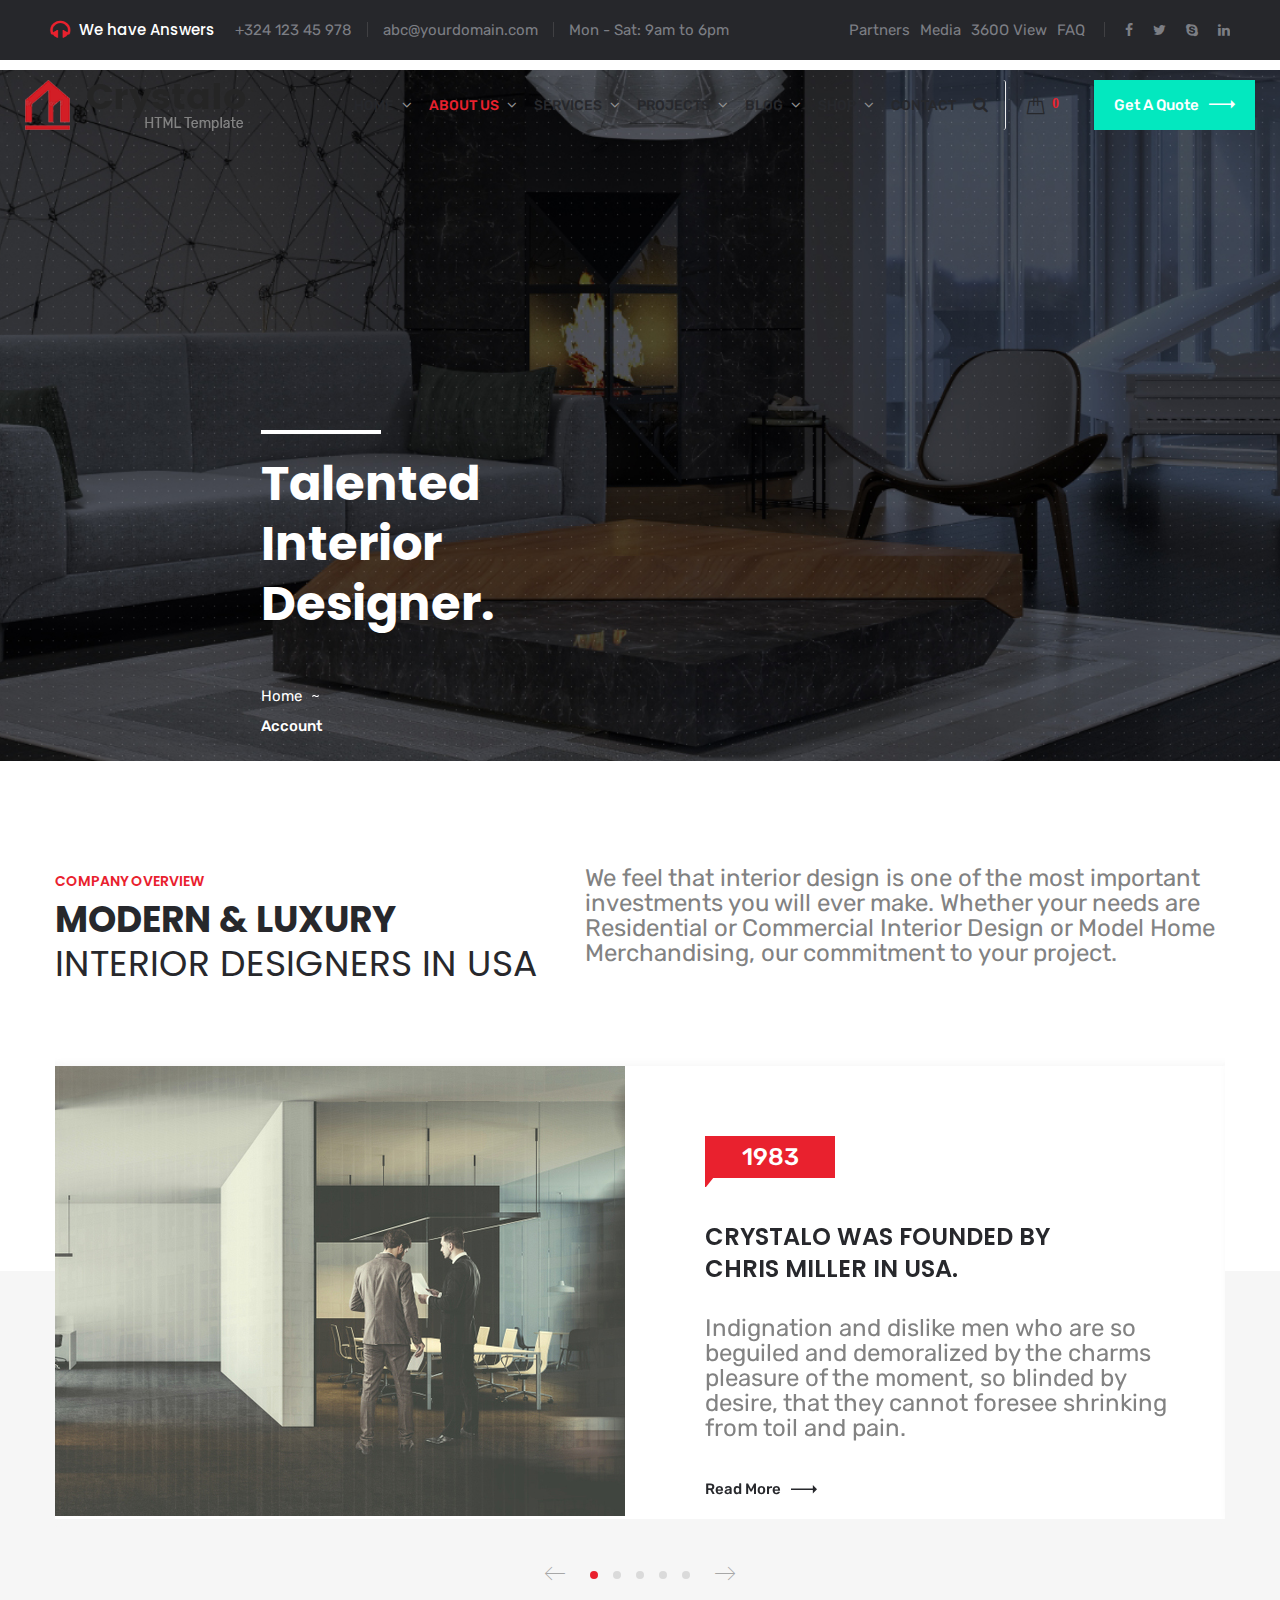
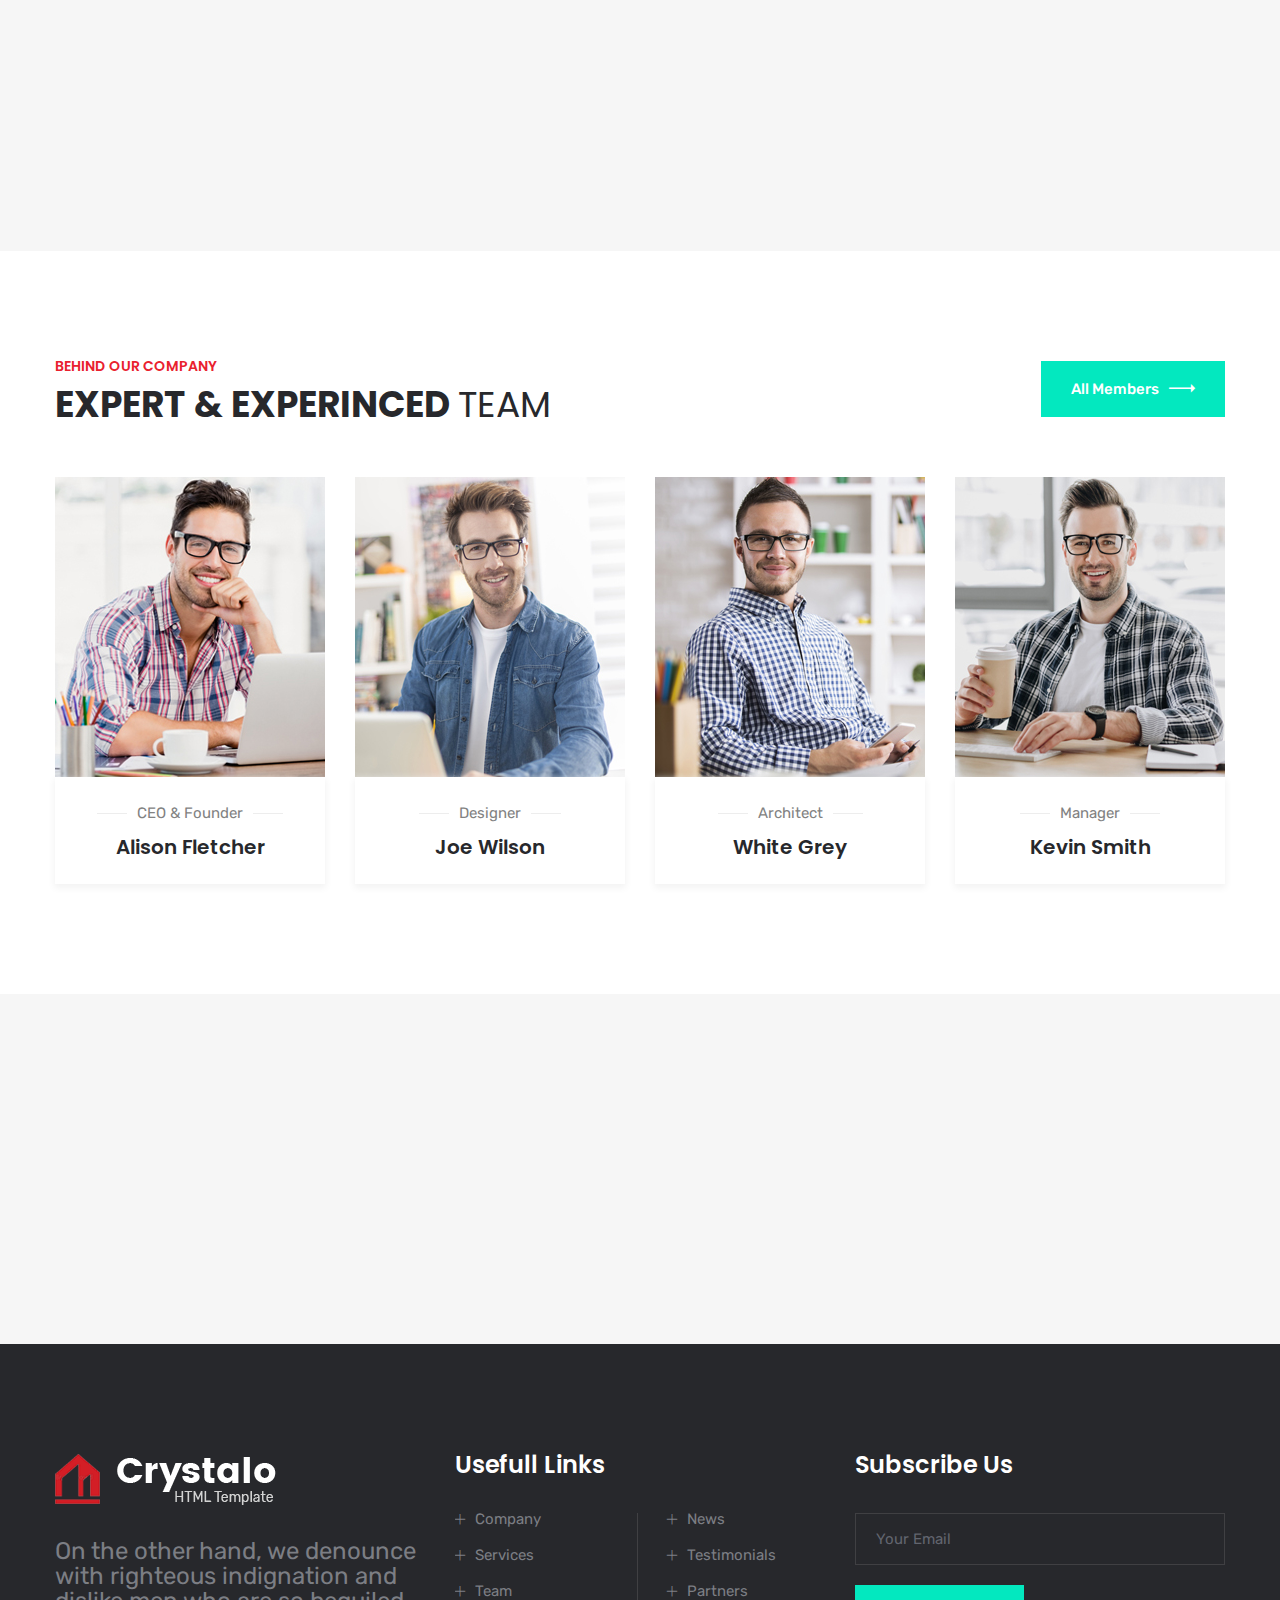
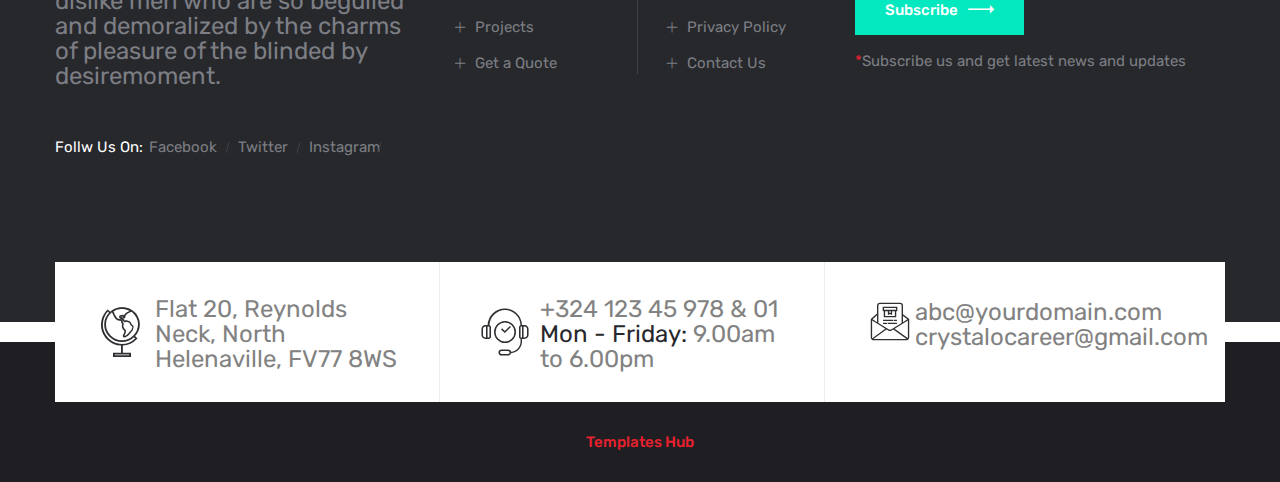
==== about.html @ 2deca915 "n" ====
<!DOCTYPE html>
<html lang="en">


<!-- about 06:46:13 GMT -->
<head>
    <meta charset="UTF-8">
    <title>About || Crystalo || Responsive HTML 5 Template</title>

    <!-- responsive meta -->
    <meta name="viewport" content="width=device-width, initial-scale=1">
    <!-- For IE -->
    <meta http-equiv="X-UA-Compatible" content="IE=edge">

    <!-- master stylesheet -->
    <link rel="stylesheet" href="css/style.css">
    <!-- Responsive stylesheet -->
    <link rel="stylesheet" href="css/responsive.css">
    <!-- Favicon -->
    <link rel="apple-touch-icon" sizes="180x180" href="images/favicon/apple-touch-icon.png">
    <link rel="icon" type="image/png" href="images/favicon/favicon-32x32.png" sizes="32x32">
    <link rel="icon" type="image/png" href="images/favicon/favicon-16x16.png" sizes="16x16">

    <!-- Fixing Internet Explorer-->
    <!--[if lt IE 9]>
        <script src="http://html5shiv.googlecode.com/svn/trunk/html5.js"></script>
        <script src="js/html5shiv.js"></script>
    <![endif]-->

</head>

<body>
    <div class="boxed_wrapper">

        <div class="preloader"></div>

        <!-- Start Top Bar style2 -->
        <section class="top-bar-style2">
            <div class="top-style2 clearfix">
                <div class="top-style2-left">
                    <p><span class="icon-music"></span>We have Answers</p>
                    <ul>
                        <li>+324 123 45 978</li>
                        <li>abc@yourdomain.com</li>
                        <li>Mon - Sat: 9am to 6pm</li>
                    </ul>
                </div>
                <div class="top-style2-right">
                    <ul class="top-right-menu">
                        <li><a href="#">Partners</a></li>
                        <li><a href="#">Media</a></li>
                        <li><a href="#">360O View</a></li>
                        <li><a href="#">FAQ</a></li>
                    </ul>
                    <ul class="topbar-social-links">
                        <li><a href="#"><i class="fa fa-facebook" aria-hidden="true"></i></a></li>
                        <li><a href="#"><i class="fa fa-twitter" aria-hidden="true"></i></a></li>
                        <li><a href="#"><i class="fa fa-skype" aria-hidden="true"></i></a></li>
                        <li><a href="#"><i class="fa fa-linkedin" aria-hidden="true"></i></a></li>
                    </ul>
                </div>
            </div>
        </section>
        <!-- End Top Bar style2 -->

        <!--Start Main Header-->
        <header class="main-header header-style2 stricky">
            <div class="inner-container clearfix">
                <div class="logo-box-style2 float-left">
                    <a href="index-2.html">
                        <img src="images/resources/logo.png" alt="Awesome Logo">
                    </a>
                </div>
                <div class="main-menu-box float-right">
                    <nav class="main-menu style2 clearfix">
                        <div class="navbar-header clearfix">
                            <button type="button" class="navbar-toggle" data-toggle="collapse" data-target=".navbar-collapse">
                            <span class="icon-bar"></span>
                            <span class="icon-bar"></span>
                            <span class="icon-bar"></span>
                        </button>
                        </div>
                        <div class="navbar-collapse collapse clearfix">
                            <ul class="navigation clearfix">
                                <li class="dropdown"><a href="index.html">Home</a>
                                    <ul>
                                        
                                        <li class="dropdown"><a href="#">Header Styles</a>
                                            <ul>
                                                <li><a href="index-2.html">Header Style 01</a></li>
                                                <li><a href="index-3.html">Header Style 02</a></li>
                                                <li><a href="index-4.html">Header Style 03</a></li>
                                            </ul>
                                        </li>
                                    </ul>
                                </li>
                                <li class="dropdown current active"><a href="about.html">About Us</a>
                                    <ul>
                                        <li><a href="about.html">About Company</a></li>
                                        <li><a href="faq.html">FAQ’s</a></li>
                                        <li><a href="coming-soon.html">Coming Soon</a></li>
                                        <li><a href="404-page.html">Error Page</a></li>
                                    </ul>
                                </li>
                                <li class="dropdown"><a href="services.html">Services</a>
                                    <ul>
                                        <li><a href="services.html">View All Services</a></li>
                                        <li><a href="ser-concept-designs.html">Concept Designs</a></li>
                                        <li><a href="ser-project-designs.html">Project Designs</a></li>
                                        <li><a href="ser-make-overs.html">Make Overs</a></li>
                                        <li><a href="ser-consulting.html">Consulting</a></li>
                                        <li><a href="ser-glass-wrought.html">Glass & Wrought</a></li>
                                        <li><a href="ser-space-planning.html">Space Planning</a></li>
                                    </ul>
                                </li>
                                <li class="dropdown"><a href="project.html">Projects</a>
                                    <ul>
                                        <li><a href="project.html">Classic View 01</a></li>
                                        <li><a href="project-v2.html">Classic View 02</a></li>
                                        <li><a href="project-v3.html">Modern View 01</a></li>
                                        <li><a href="project-v4.html">Modern View 02</a></li>
                                        <li><a href="project-v5.html">Fullwidth 01</a></li>
                                        <li><a href="project-v6.html">Fulldwidth 02</a></li>
                                        <li><a href="project-single.html">Projects Single</a></li>
                                    </ul>
                                </li>
                                <li class="dropdown"><a href="blog.html">Blog</a>
                                    <ul>
                                        <li><a href="blog.html">Blog Grid View</a></li>
                                        <li><a href="blog-v2.html">Blog With Sidebar</a></li>
                                        <li><a href="blog-single.html">Blog Single Post</a></li>
                                    </ul>
                                </li>
                                <li class="dropdown"><a href="shop.html">Shop</a>
                                    <ul>
                                        <li><a href="shop.html">Our Products</a></li>
                                        <li><a href="shop-single.html">Products Single</a></li>
                                        <li><a href="shopping-cart.html">Shopping Cart</a></li>
                                        <li><a href="checkout.html">Checkout</a></li>
                                        <li><a href="account.html">My Account</a></li>
                                    </ul>
                                </li>
                                <li><a href="contact.html">Contact</a></li>
                            </ul>
                        </div>
                    </nav>
                    <div class="mainmenu-right style2">
                        <div class="outer-search-box">
                            <div class="seach-toggle"><i class="fa fa-search"></i></div>
                            <ul class="search-box">
                                <li>
                                    <form method="post" action="#">
                                        <div class="form-group">
                                            <input type="search" name="search" placeholder="Search Here" required>
                                            <button type="submit"><i class="fa fa-search"></i></button>
                                        </div>
                                    </form>
                                </li>
                            </ul>
                        </div>
                        <div class="cart-box">
                            <a href="shoping-cart.html"><span class="icon-bag"><span class="number">0</span></span></a>
                        </div>
                        <div class="button">
                            <a class="btn-one" href="#">Get a Quote<span class="flaticon-next"></span></a>
                        </div>
                    </div>
                </div>
            </div>
        </header>
        <!--End Main Header-->

        <!--Start breadcrumb area-->
        <section class="breadcrumb-area" style="background-image: url(images/resources/breadcrumb-bg.jpg);">
            <div class="container">
                <div class="row">
                    <div class="col-xl-12">
                        <div class="inner-content clearfix">
                            <div class="title">
                                <h1>Talented Interior<br> Designer.</h1>
                            </div>
                            <div class="breadcrumb-menu float-right">
                                <ul class="clearfix">
                                    <li><a href="index-2.html">Home</a></li>
                                    <li class="active">Account</li>
                                </ul>
                            </div>
                        </div>
                    </div>
                </div>
            </div>
        </section>
        <!--End breadcrumb area-->

        <!--Start Company Overview Area-->
        <section class="company-overview-area">
            <div class="container">
                <div class="row">
                    <div class="col-xl-12">
                        <div class="intro-box clearfix">
                            <div class="sec-title">
                                <p>Company Overview</p>
                                <div class="title">Modern & Luxury<br> <span>Interior Designers in USA</span></div>
                            </div>
                            <div class="text">
                                <p>We feel that interior design is one of the most important investments you will ever make. Whether your needs are Residential or Commercial Interior Design or Model Home Merchandising, our commitment to your project.</p>
                            </div>
                        </div>
                    </div>
                </div>
                <div class="row">
                    <div class="col-xl-12">
                        <div class="history-content-box clearfix">
                            <div class="history-carousel owl-carousel owl-theme">
                                <!--Start Single History Content-->
                                <div class="single-history-content">
                                    <div class="img-box">
                                        <div class="inner">
                                            <img src="images/resources/history-1.jpg" alt="Awesome Image">
                                        </div>
                                    </div>
                                    <div class="text-box">
                                        <div class="inner">
                                            <div class="date">
                                                <h3>1983</h3>
                                            </div>
                                            <div class="title">
                                                <h3>Crystalo Was Founded by<br> Chris Miller in USA.</h3>
                                            </div>
                                            <div class="text">
                                                <p>Indignation and dislike men who are so beguiled and demoralized by the charms pleasure of the moment, so blinded by desire, that they cannot foresee shrinking from toil and pain.</p>
                                                <a class="btn-two" href="#">Read More<span class="flaticon-next"></span></a>
                                            </div>
                                        </div>
                                    </div>
                                </div>
                                <!--End Single History Content-->
                                <!--Start Single History Content-->
                                <div class="single-history-content">
                                    <div class="img-box">
                                        <div class="inner">
                                            <img src="images/resources/history-2.jpg" alt="Awesome Image">
                                        </div>
                                    </div>
                                    <div class="text-box">
                                        <div class="inner">
                                            <div class="date">
                                                <h3>1984</h3>
                                            </div>
                                            <div class="title">
                                                <h3>Crystalo Was Founded by<br> Chris Miller in USA.</h3>
                                            </div>
                                            <div class="text">
                                                <p>Indignation and dislike men who are so beguiled and demoralized by the charms pleasure of the moment, so blinded by desire, that they cannot foresee shrinking from toil and pain.</p>
                                                <a class="btn-two" href="#">Read More<span class="flaticon-next"></span></a>
                                            </div>
                                        </div>
                                    </div>
                                </div>
                                <!--End Single History Content-->
                                <!--Start Single History Content-->
                                <div class="single-history-content">
                                    <div class="img-box">
                                        <div class="inner">
                                            <img src="images/resources/history-1.jpg" alt="Awesome Image">
                                        </div>
                                    </div>
                                    <div class="text-box">
                                        <div class="inner">
                                            <div class="date">
                                                <h3>1985</h3>
                                            </div>
                                            <div class="title">
                                                <h3>Crystalo Was Founded by<br> Chris Miller in USA.</h3>
                                            </div>
                                            <div class="text">
                                                <p>Indignation and dislike men who are so beguiled and demoralized by the charms pleasure of the moment, so blinded by desire, that they cannot foresee shrinking from toil and pain.</p>
                                                <a class="btn-two" href="#">Read More<span class="flaticon-next"></span></a>
                                            </div>
                                        </div>
                                    </div>
                                </div>
                                <!--End Single History Content-->
                                <!--Start Single History Content-->
                                <div class="single-history-content">
                                    <div class="img-box">
                                        <div class="inner">
                                            <img src="images/resources/history-2.jpg" alt="Awesome Image">
                                        </div>
                                    </div>
                                    <div class="text-box">
                                        <div class="inner">
                                            <div class="date">
                                                <h3>1986</h3>
                                            </div>
                                            <div class="title">
                                                <h3>Crystalo Was Founded by<br> Chris Miller in USA.</h3>
                                            </div>
                                            <div class="text">
                                                <p>Indignation and dislike men who are so beguiled and demoralized by the charms pleasure of the moment, so blinded by desire, that they cannot foresee shrinking from toil and pain.</p>
                                                <a class="btn-two" href="#">Read More<span class="flaticon-next"></span></a>
                                            </div>
                                        </div>
                                    </div>
                                </div>
                                <!--End Single History Content-->
                                <!--Start Single History Content-->
                                <div class="single-history-content">
                                    <div class="img-box">
                                        <div class="inner">
                                            <img src="images/resources/history-2.jpg" alt="Awesome Image">
                                        </div>
                                    </div>
                                    <div class="text-box">
                                        <div class="inner">
                                            <div class="date">
                                                <h3>1987</h3>
                                            </div>
                                            <div class="title">
                                                <h3>Crystalo Was Founded by<br> Chris Miller in USA.</h3>
                                            </div>
                                            <div class="text">
                                                <p>Indignation and dislike men who are so beguiled and demoralized by the charms pleasure of the moment, so blinded by desire, that they cannot foresee shrinking from toil and pain.</p>
                                                <a class="btn-two" href="#">Read More<span class="flaticon-next"></span></a>
                                            </div>
                                        </div>
                                    </div>
                                </div>
                                <!--End Single History Content-->
                            </div>
                        </div>
                    </div>
                </div>
                <div class="row fact-counter">
                    <!--Start Single Fact Counter-->
                    <div class="col-xl-3 col-lg-6 col-md-6 col-sm-12">
                        <div class="single-fact-counter wow fadeInLeft" data-wow-delay="100ms" data-wow-duration="1500ms">
                            <div class="count-box">
                                <h1>
                                    <span class="timer" data-from="1" data-to="36" data-speed="5000" data-refresh-interval="50">36</span>
                                </h1>
                            </div>
                            <div class="title">
                                <h3>Years of<br> Experience</h3>
                            </div>
                        </div>
                    </div>
                    <!--End Single Fact Counter-->
                    <!--Start Single Fact Counter-->
                    <div class="col-xl-3 col-lg-6 col-md-6 col-sm-12">
                        <div class="single-fact-counter wow fadeInLeft" data-wow-delay="200ms" data-wow-duration="1500ms">
                            <div class="count-box">
                                <h1>
                                    <span class="timer" data-from="1" data-to="5" data-speed="5000" data-refresh-interval="50">5</span>
                                    <img src="images/icon/k.png" alt="">
                                </h1>
                            </div>
                            <div class="title">
                                <h3>Projects<br> Completed</h3>
                            </div>
                        </div>
                    </div>
                    <!--End Single Fact Counter-->
                    <!--Start Single Fact Counter-->
                    <div class="col-xl-3 col-lg-6 col-md-6 col-sm-12">
                        <div class="single-fact-counter wow fadeInLeft" data-wow-delay="300ms" data-wow-duration="1500ms">
                            <div class="count-box">
                                <h1>
                                    <span class="timer" data-from="1" data-to="24" data-speed="5000" data-refresh-interval="50">24</span>
                                </h1>
                            </div>
                            <div class="title">
                                <h3>Branches<br> Worldwide</h3>
                            </div>
                        </div>
                    </div>
                    <!--End Single Fact Counter-->
                    <!--Start Single Fact Counter-->
                    <div class="col-xl-3 col-lg-6 col-md-6 col-sm-12">
                        <div class="single-fact-counter wow fadeInLeft" data-wow-delay="400ms" data-wow-duration="1500ms">
                            <div class="count-box">
                                <h1>
                                    <span class="timer" data-from="1" data-to="47" data-speed="5000" data-refresh-interval="50">47</span>
                                </h1>
                            </div>
                            <div class="title">
                                <h3>Awards<br> Holds in Hand</h3>
                            </div>
                        </div>
                    </div>
                    <!--End Single Fact Counter-->
                </div>

            </div>
        </section>
        <!--End Company Overview Area-->


        <!--Start Team Area-->
        <section class="team-area">
            <div class="container">
                <div class="row">
                    <div class="col-xl-12">
                        <div class="sec-title float-left">
                            <p>Behind Our Company</p>
                            <div class="title">Expert & Experinced <span>Team</span></div>
                        </div>
                        <div class="view-all-member style2 float-right">
                            <a class="btn-one" href="#">All Members<span class="flaticon-next"></span></a>
                        </div>
                    </div>
                </div>
                <div class="row">
                    <!--Start Single Team Member-->
                    <div class="col-xl-3 col-lg-6 col-md-6 col-sm-12">
                        <div class="single-team-member">
                            <div class="img-holder">
                                <img src="images/team/v2-1.jpg" alt="Awesome Image">
                                <ul class="sociallinks">
                                    <li><a href="#"><i class="fa fa-facebook" aria-hidden="true"></i></a></li>
                                    <li><a href="#"><i class="fa fa-twitter" aria-hidden="true"></i></a></li>
                                    <li><a href="#"><i class="fa fa-skype" aria-hidden="true"></i></a></li>
                                    <li><a href="#"><i class="fa fa-linkedin" aria-hidden="true"></i></a></li>
                                    <li><a href="#"><i class="fa fa-vimeo" aria-hidden="true"></i></a></li>
                                </ul>
                                <div class="overlay">
                                    <div class="box">
                                        <div class="link">
                                            <a class="btn-two" href="blog.html">View Profile<span class="flaticon-next"></span></a>
                                        </div>
                                    </div>
                                </div>
                            </div>
                            <div class="name text-center">
                                <p><span>CEO & Founder</span></p>
                                <h3>Alison Fletcher</h3>
                            </div>
                        </div>
                    </div>
                    <!--End Single Team Member-->
                    <!--Start Single Team Member-->
                    <div class="col-xl-3 col-lg-6 col-md-6 col-sm-12">
                        <div class="single-team-member">
                            <div class="img-holder">
                                <img src="images/team/v2-2.jpg" alt="Awesome Image">
                                <ul class="sociallinks">
                                    <li><a href="#"><i class="fa fa-facebook" aria-hidden="true"></i></a></li>
                                    <li><a href="#"><i class="fa fa-twitter" aria-hidden="true"></i></a></li>
                                    <li><a href="#"><i class="fa fa-skype" aria-hidden="true"></i></a></li>
                                    <li><a href="#"><i class="fa fa-linkedin" aria-hidden="true"></i></a></li>
                                    <li><a href="#"><i class="fa fa-vimeo" aria-hidden="true"></i></a></li>
                                </ul>
                                <div class="overlay">
                                    <div class="box">
                                        <div class="link">
                                            <a class="btn-two" href="blog.html">View Profile<span class="flaticon-next"></span></a>
                                        </div>
                                    </div>
                                </div>
                            </div>
                            <div class="name text-center">
                                <p><span>Designer</span></p>
                                <h3>Joe Wilson</h3>
                            </div>
                        </div>
                    </div>
                    <!--End Single Team Member-->
                    <!--Start Single Team Member-->
                    <div class="col-xl-3 col-lg-6 col-md-6 col-sm-12">
                        <div class="single-team-member">
                            <div class="img-holder">
                                <img src="images/team/v2-3.jpg" alt="Awesome Image">
                                <ul class="sociallinks">
                                    <li><a href="#"><i class="fa fa-facebook" aria-hidden="true"></i></a></li>
                                    <li><a href="#"><i class="fa fa-twitter" aria-hidden="true"></i></a></li>
                                    <li><a href="#"><i class="fa fa-skype" aria-hidden="true"></i></a></li>
                                    <li><a href="#"><i class="fa fa-linkedin" aria-hidden="true"></i></a></li>
                                    <li><a href="#"><i class="fa fa-vimeo" aria-hidden="true"></i></a></li>
                                </ul>
                                <div class="overlay">
                                    <div class="box">
                                        <div class="link">
                                            <a class="btn-two" href="blog.html">View Profile<span class="flaticon-next"></span></a>
                                        </div>
                                    </div>
                                </div>
                            </div>
                            <div class="name text-center">
                                <p><span>Architect</span></p>
                                <h3>White Grey</h3>
                            </div>
                        </div>
                    </div>
                    <!--End Single Team Member-->
                    <!--Start Single Team Member-->
                    <div class="col-xl-3 col-lg-6 col-md-6 col-sm-12">
                        <div class="single-team-member">
                            <div class="img-holder">
                                <img src="images/team/v2-4.jpg" alt="Awesome Image">
                                <ul class="sociallinks">
                                    <li><a href="#"><i class="fa fa-facebook" aria-hidden="true"></i></a></li>
                                    <li><a href="#"><i class="fa fa-twitter" aria-hidden="true"></i></a></li>
                                    <li><a href="#"><i class="fa fa-skype" aria-hidden="true"></i></a></li>
                                    <li><a href="#"><i class="fa fa-linkedin" aria-hidden="true"></i></a></li>
                                    <li><a href="#"><i class="fa fa-vimeo" aria-hidden="true"></i></a></li>
                                </ul>
                                <div class="overlay">
                                    <div class="box">
                                        <div class="link">
                                            <a class="btn-two" href="blog.html">View Profile<span class="flaticon-next"></span></a>
                                        </div>
                                    </div>
                                </div>
                            </div>
                            <div class="name text-center">
                                <p><span>Manager</span></p>
                                <h3>Kevin Smith</h3>
                            </div>
                        </div>
                    </div>
                    <!--End Single Team Member-->
                </div>
            </div>
        </section>
        <!--End Team Area-->

        <!--Start Brand area style2-->
        <section class="brand-area style2">
            <div class="container">
                <div class="row">
                    <div class="col-xl-12">
                        <ul>
                            <!--Start Single Brand Item-->
                            <li class="single-brand-item style2 wow fadeInUp" data-wow-delay="0ms" data-wow-duration="1500ms">
                                <a href="#"><img src="images/brand/1.png" alt="Awesome Brand Image"></a>
                                <div class="overlay-content">
                                    <p>Miesian</p>
                                </div>
                            </li>
                            <!--End Single Brand Item-->
                            <!--Start Single Brand Item-->
                            <li class="single-brand-item style2 wow fadeInUp" data-wow-delay="200ms" data-wow-duration="1500ms">
                                <a href="#"><img src="images/brand/2.png" alt="Awesome Brand Image"></a>
                                <div class="overlay-content">
                                    <p>Miesian</p>
                                </div>
                            </li>
                            <!--End Single Brand Item-->
                            <!--Start Single Brand Item-->
                            <li class="single-brand-item style2 wow fadeInUp" data-wow-delay="400ms" data-wow-duration="1500ms">
                                <a href="#"><img src="images/brand/3.png" alt="Awesome Brand Image"></a>
                                <div class="overlay-content">
                                    <p>Miesian</p>
                                </div>
                            </li>
                            <!--End Single Brand Item-->
                            <!--Start Single Brand Item-->
                            <li class="single-brand-item style2 wow fadeInUp" data-wow-delay="600ms" data-wow-duration="1500ms">
                                <a href="#"><img src="images/brand/4.png" alt="Awesome Brand Image"></a>
                                <div class="overlay-content">
                                    <p>Miesian</p>
                                </div>
                            </li>
                            <!--End Single Brand Item-->
                            <!--Start Single Brand Item-->
                            <li class="single-brand-item style2 wow fadeInUp" data-wow-delay="800ms" data-wow-duration="1500ms">
                                <a href="#"><img src="images/brand/5.png" alt="Awesome Brand Image"></a>
                                <div class="overlay-content">
                                    <p>Miesian</p>
                                </div>
                            </li>
                            <!--End Single Brand Item-->
                            <!--Start Single Brand Item-->
                            <li class="single-brand-item style2 wow fadeInUp" data-wow-delay="800ms" data-wow-duration="1500ms">
                                <a href="#"><img src="images/brand/6.png" alt="Awesome Brand Image"></a>
                                <div class="overlay-content">
                                    <p>Miesian</p>
                                </div>
                            </li>
                            <!--End Single Brand Item-->

                        </ul>
                    </div>
                </div>
            </div>
        </section>
        <!--End Brand area style2-->


        <!--Start footer area Style4-->
        <footer class="footer-area style4">
            <div class="container">
                <div class="row">
                    <!--Start single footer widget-->
                    <div class="col-xl-4 col-lg-4 col-md-6 col-sm-12">
                        <div class="single-footer-widget marbtm50-s4">
                            <div class="our-info-box">
                                <div class="footer-logo">
                                    <a href="index-2.html">
                                        <img src="images/footer/footer-logo.png" alt="Awesome Logo">
                                    </a>
                                </div>
                                <div class="text">
                                    <p>On the other hand, we denounce with righteous indignation and dislike men who are so beguiled and demoralized by the charms of pleasure of the blinded by desiremoment.</p>
                                </div>
                                <div class="follow-us-social-links clearfix">
                                    <span>Follw Us On:</span>
                                    <ul>
                                        <li><a href="#">Facebook</a></li>
                                        <li><a href="#">Twitter</a></li>
                                        <li><a href="#">Instagram</a></li>
                                    </ul>
                                </div>
                            </div>
                        </div>
                    </div>
                    <!--End single footer widget-->
                    <!--Start single footer widget-->
                    <div class="col-xl-4 col-lg-5 col-md-6 col-sm-12">
                        <div class="single-footer-widget s4">
                            <div class="title-style2">
                                <h3>Usefull Links</h3>
                            </div>
                            <div class="usefull-links">
                                <ul class="float-left">
                                    <li><a href="#">Company</a></li>
                                    <li><a href="#">Services</a></li>
                                    <li><a href="#">Team</a></li>
                                    <li><a href="#">Projects</a></li>
                                    <li><a href="#">Get a Quote</a></li>
                                </ul>
                                <ul class="float-left borders-left">
                                    <li><a href="#">News</a></li>
                                    <li><a href="#">Testimonials</a></li>
                                    <li><a href="#">Partners</a></li>
                                    <li><a href="#">Privacy Policy</a></li>
                                    <li><a href="#">Contact Us</a></li>
                                </ul>
                            </div>
                        </div>
                    </div>
                    <!--End single footer widget-->
                    <!--Start single footer widget-->
                    <div class="col-xl-4 col-lg-3 col-md-12 col-sm-12">
                        <div class="single-footer-widget pdtop50-s4">
                            <div class="title-style2">
                                <h3>Subscribe Us</h3>
                            </div>
                            <div class="subscribe-box">
                                <form class="subscribe-form" action="#">
                                    <input type="email" name="email" placeholder="Your Email">
                                    <button class="btn-one" type="submit">Subscribe<span class="flaticon-next"></span></button>
                                </form>
                                <div class="text">
                                    <p><span>*</span>Subscribe us and get latest news and updates</p>
                                </div>
                            </div>
                        </div>
                    </div>
                    <!--End single footer widget-->
                </div>
            </div>
        </footer>
        <!--End footer area style4-->

        <!--Start Footer Contact Info Area-->
        <section class="footer-contact-info-area">
            <div class="container">
                <div class="row">
                    <div class="col-xl-12">
                        <ul class="footer-contact-info clearfix">
                            <li>
                                <div class="single-footer-contact-info">
                                    <div class="inner">
                                        <div class="icon">
                                            <span class="icon-global"></span>
                                        </div>
                                        <div class="text">
                                            <p>Flat 20, Reynolds Neck, North<br> Helenaville, FV77 8WS</p>
                                        </div>
                                    </div>
                                </div>
                            </li>
                            <li>
                                <div class="single-footer-contact-info">
                                    <div class="inner">
                                        <div class="icon">
                                            <span class="icon-support1"></span>
                                        </div>
                                        <div class="text">
                                            <p>+324 123 45 978 & 01<br> <span>Mon - Friday:</span> 9.00am to 6.00pm</p>
                                        </div>
                                    </div>
                                </div>
                            </li>
                            <li>
                                <div class="single-footer-contact-info">
                                    <div class="inner">
                                        <div class="icon">
                                            <span class="icon-shipping-and-delivery"></span>
                                        </div>
                                        <div class="text">
                                            <p>abc@yourdomain.com<br> crystalocareer@gmail.com</p>
                                        </div>
                                    </div>
                                </div>
                            </li>

                        </ul>
                    </div>
                </div>
            </div>
        </section>
        <!--End Footer Contact Info Area-->

        <!--Start footer bottom area-->
        <section class="footer-bottom-area style3">
            <div class="container">
                <div class="row">
                    <div class="col-xl-12 col-lg-12 col-md-12 col-sm-12">
                        <div class="copyright-text text-center">
                            <p><a href="https://www.templateshub.net" target="_blank">Templates Hub</a></p>
                        </div>
                    </div>
                </div>
            </div>
        </section>
        <!--End footer bottom area-->

    </div>


    <div class="scroll-to-top scroll-to-target" data-target="html"><span class="fa fa-angle-up"></span></div>



    <script src="js/jquery.js"></script>
    <script src="js/appear.js"></script>
    <script src="js/bootstrap.bundle.min.js"></script>
    <script src="js/bootstrap-select.min.js"></script>
    <script src="js/isotope.js"></script>
    <script src="js/jquery.bootstrap-touchspin.js"></script>
    <script src="js/jquery.countTo.js"></script>
    <script src="js/jquery.easing.min.js"></script>
    <script src="js/jquery.enllax.min.js"></script>
    <script src="js/jquery.fancybox.js"></script>
    <script src="js/jquery.mixitup.min.js"></script>
    <script src="js/jquery.paroller.min.js"></script>
    <script src="js/owl.js"></script>
    <script src="js/validation.js"></script>
    <script src="js/wow.js"></script>

    <script src="js/map-helper.js"></script>

    <script src="assets/language-switcher/jquery.polyglot.language.switcher.js"></script>
    <script src="assets/timepicker/timePicker.js"></script>
    <script src="assets/html5lightbox/html5lightbox.js"></script>

    <!-- thm custom script -->
    <script src="js/custom.js"></script>



</body>


<!-- about 06:46:46 GMT -->
</html>
---- css/style.css ----
/***************************************************************************************************************
||||||||||||||||||||||||||       MASTER STYLESHEET FOR INTEXURE             ||||||||||||||||||||||||||||||||||||
****************************************************************************************************************
||||||||||||||||||||||||||                TABLE OF CONTENT               |||||||||||||||||||||||||||||||||||||||
****************************************************************************************************************
****************************************************************************************************************

01. Imported styles
02. Flaticon reset styles
03. Header styles
04. Mainmenu styles
05. Rev_slider_wrapper styles
66. Call to action area Style
07. Categories area style
08. Fact counter area style
09. Latest Blog area style
10. Latest blog area style 
11. Testimonial area style
12. Brand area style
13. Single service style
14. Pricing table area style
15. About page style
16. Account page style
17. 404 page style style
18. Blog page style
19. Blog single style
20. Contact page style

****************************************************************************************************************
||||||||||||||||||||||||||||            End TABLE OF CONTENT                ||||||||||||||||||||||||||||||||||||
****************************************************************************************************************/


@import url('https://fonts.googleapis.com/css?family=Poppins:200,200i,300,300i,400,400i,500,500i,600,600i,700,700i,800,800i,900,900i');
@import url('https://fonts.googleapis.com/css?family=Rubik:300,300i,400,400i,500,500i,700,700i,900,900i');


@import url(animate.css);
@import url(bootstrap.min.css);
@import url('bootstrap-select.min.css');
@import url('custom-animate.css');
@import url(font-awesome.min.css);
@import url('icomoon.css');
@import url('imp.css');
@import url(jquery.bootstrap-touchspin.css);
@import url('jquery.fancybox.min.css');
@import url(owl.css);
@import url(owl.theme.default.css);

@import url(../fonts/flaticon/flaticon.css);
/*** Price filter***/
@import url(../assets/price-filter/nouislider.css);
@import url(../assets/price-filter/nouislider.pips.css);
/*** Time picker css ***/
@import url(../assets/timepicker/timePicker.css);
/*** jquery ui css ***/
@import url(../assets/jquery-ui-1.11.4/jquery-ui.css);
/*** Revolution slider ***/
@import url(../plugins/revolution/css/settings.css);
@import url(../plugins/revolution/css/layers.css);
@import url(../plugins/revolution/css/navigation.css);
/*** Language Switcher ***/
@import url(../assets/language-switcher/polyglot-language-switcher.css);
@import url(../plugins/energy-icon/style.css);






/*==============================================
   Base Css
===============================================*/
*{
	margin:0px;
	padding:0px;
	border: none;
	outline: none;
	font-size: 100%;
}
html,
body { 
    height: 100%;
}
body {
    color: #828282;
    font-size: 15px;
    line-height: 25px;
    font-weight: 400;
    font-family: 'Rubik', sans-serif;
}
button:focus{
    outline: none;
}
button {
    cursor: pointer;
    border: none;
    background: transparent;
    padding: 0;
}
h1, h2, h3, h4, h5, h6 {
    color: #3a3a3a;
    font-weight: 700;
    font-family: 'Poppins', sans-serif;
    margin: 0;
}
h3 {
    color: #27282c;
    font-size: 20px; 
    line-height: 26px;
}
h4 {

}
a,
a:hover,
a:active,
a:focus {
    text-decoration: none;
    outline: none;
    border: none;
}



@media (min-width: 1200px) {
    .container {
        max-width: 1200px;
    }
}

.fix{
    position: relative;
    display: block;
    overflow: hidden;
}

img {
	max-width: 100%;
    height: auto;
}
i {
	font-style: normal;
}
ul,
li {
    list-style: none;
    margin: 0;
    padding: 0;
}
ol,
li{
    margin: 0;
    padding: 0;    
}
.clr1{
    color: #f36727;
}
.bgclr1{
    background: #f36727;    
}



.secpd1{
    padding: 100px 0;
}
.secpd2{
    padding: 100px 0 60px;
}
.secpd3{
    padding: 100px 0 70px;
}



.btn-one {
    position: relative;
    display: inline-block;
    background: #03E8BF;
    color: #ffffff;
    font-size: 15px;
    line-height: 60px;
    font-weight: 500;
    text-transform: capitalize;
    font-family: 'Rubik', sans-serif;
    padding: 0 30px 0;
    transition: all 500ms ease;
}
.btn-one img {
    position: relative;
    display: inline-block;
    padding-left: 10px;
    width: auto;
}
.btn-one span:before {
    font-size: 26px;
    line-height: 14px;
    display: inline-block;
    padding-left: 10px;
    position: relative;
    top: 4px;
}
.btn-one:hover{
    color: #ffffff;
    background: #27282c;
}


.btn-two{
    color: #27282c;
    font-size: 15px;
    line-height: 20px;;
    font-weight: 500;
    text-transform: capitalize;
    font-family: 'Rubik', sans-serif;
    transition: all 500ms ease;
}
.btn-two span:before {
    position: relative;
    top: 5px;
    font-size: 26px;
    line-height: 14px;
    display: inline-block;
    padding-left: 10px;
}
.btn-two:hover{
    color: #e9212e;
}



.btn-three {
    position: relative;
    display: inline-block;
    background: #ffffff;
    color: #203260;
    font-size: 14px;
    line-height: 62px;
    font-weight: 700;
    height: 60px;
    text-transform: uppercase;
    font-family: 'Roboto', sans-serif;
    padding: 0 30px 0;
    border-radius: 5px;
    transition: all 500ms ease;
}
.btn-three span:before {
    position: relative;
    display: inline-block;
    top: 4px;
    padding-left: 9px;
    font-size: 20px;
    font-weight: 400;
}
.btn-three:hover{
    color: #3aa40c;
}



.sec-title {
    position: relative;
    display: block;
    margin-top: -5px;
    padding-bottom: 50px;
}
.sec-title.max-width{
    max-width: 650px;
    margin: -5px auto 0;
}
.sec-title.with-text{
    padding-bottom: 52px;    
}


.sec-title p{
    color: #e9212e;
    font-size: 14px;
    line-height: 20px;
    font-weight: 600;
    text-transform: uppercase;
    margin: 0 0 7px;
    font-family: 'Poppins', sans-serif;
}
.sec-title .title {
    position: relative;
    display: block;
    color: #27282c;
    font-size: 36px;
    line-height: 44px;
    font-weight: 700;
    text-transform: uppercase;
    font-family: 'Poppins', sans-serif;
}
.sec-title .title.clr-white{
    color: #ffffff;    
}
.sec-title .title span{
    font-weight: 400;
}
.sec-title .bottom-text{
    color: #7c7e84;
    font-size: 17px;
    line-height: 27px;
    font-weight: 400;
    text-transform: none;
    margin: 13px 0 0;
    font-family: 'Rubik', sans-serif;
}














.parallax-bg-one {
    background-attachment: fixed;
    background-position: center top;
    background-repeat: no-repeat;
    background-size: cover;
    position: relative;
    z-index: 1;
}
.parallax-bg-one::before {
    background: rgba(18, 32, 0, 0.90) none repeat scroll 0 0;
    content: "";
    height: 100%;
    left: 0;
    position: absolute;
    top: 0;
    width: 100%;
    z-index: -1;
} 
.parallax-bg-two {
    background-attachment: fixed;
    background-position: center top;
    background-repeat: no-repeat;
    background-size: cover;
    position: relative;
    z-index: 1;
}
.parallax-bg-two::before {
    background: rgba(9, 23, 33, 0.90) none repeat scroll 0 0;
    content: "";
    height: 100%;
    left: 0;
    position: absolute;
    top: 0;
    width: 100%;
    z-index: -1;
} 

.flex-box {
    display: flex;
    justify-content: center;
    flex-direction: row;
    flex-wrap: wrap;
}
.flex-box-two {
    display: flex;
    justify-content: space-between;
    flex-direction: row;
    flex-wrap: wrap;
    align-items: center;
}
.flex-box-three {
    display: flex;
    justify-content: space-between;
    flex-direction: row;
    flex-wrap: wrap;
    align-items: center;
}
.flex-box-four {
    display: flex;
    justify-content: center;
    flex-direction: row;
    flex-wrap: wrap;
    align-items: center;
}
.flex-box-five {
    display: flex;
    justify-content: space-between;
    flex-direction: row;
    flex-wrap: wrap;
    align-items: center;
}

.owl-nav-style-one{}
.owl-nav-style-one .owl-controls { }
.owl-nav-style-one.owl-theme .owl-nav [class*="owl-"] {
    background: #ffffff none repeat scroll 0 0;
    border-radius: 50%;
    color: #909090;
    font-size: 24px;
    font-weight: 700;
    height: 50px;
    line-height: 46px;
    margin: 0 0 0 0px;
    padding: 0;
    width: 50px;
    border: 1px solid #f3f3f3;    
    transition: all 700ms ease 0s;
}
.owl-nav-style-one.owl-theme .owl-nav .owl-next {
    margin-left: 10px;
}
.owl-nav-style-one.owl-theme .owl-nav [class*="owl-"]:hover{
    border-color: #172272;
    color: #172272;
}

.owl-nav-style-two{}
.owl-nav-style-two .owl-controls { }
.owl-nav-style-two.owl-theme .owl-nav [class*="owl-"] {
    background: #fff none repeat scroll 0 0;
    border-radius: 0%;
    color: #3740b0;
    font-size: 24px;
    font-weight: 700;
    height: 50px;
    line-height: 50px;
    margin: 0 0 0 0px;
    padding: 0;
    width: 50px;
    transition: all 700ms ease 0s;
}
.owl-nav-style-two.owl-theme .owl-nav .owl-next {
    margin-left: 0px;
}
.owl-nav-style-two.owl-theme .owl-nav [class*="owl-"]:hover{
    color: #ffffff;
    background: #3740b0;
}


.accordion-box {
    position: relative;
    display: block;
    overflow: hidden;
}
.accordion-box .accordion {
    position: relative;
    display: block;
    margin-bottom: 20px;
}
.accordion-box .accordion .accord-btn {
    position: relative;
    display: block;
    cursor: pointer;
    background: #ffffff;
    padding-left: 40px;
    padding-right: 70px;
    padding-top: 22px;
    padding-bottom: 22px;
    -webkit-box-shadow: 0px 3px 5px 2px #ededed; 
    box-shadow: 0px 3px 5px 2px #ededed;
    transition: all 500ms ease;
}
.accordion-box .accordion .accord-btn h4 {
    color: #27282c;
    font-size: 18px;
    line-height: 26px;
    font-weight: 600;
    transition: all 500ms ease;
}
.accordion-box .accordion .accord-btn::after {
    font-family: "Flaticon";
    position: absolute;
    top: 22px;
    right: 40px;
    color: #b4b4b4;
    content: "\f10d";
    font-size: 25px;
    line-height: 25px;
    font-weight: 300;
    transition: all 500ms ease 0s;
}
.accordion-box .accordion .accord-btn.active{
    background: #27282c;
    transition: all 500ms ease;
}
.accordion-box .accordion .accord-btn.active h4 {
    color: #ffffff;
}
.accordion-box .accordion .accord-btn.active:after{
    color: #ffffff;
}
.accordion-box .accordion .accord-content {
    position: relative;
    display: block;
    padding-top: 29px;
    padding-bottom: 7px;
    padding-left: 0px;
    padding-right: 40px;
    display: none;
}
.accordion-box .accordion .accord-content.collapsed {
    display: block;
}
.accordion-box .accordion .accord-content p {
    margin: 0;
}



.boxed_wrapper {
    background: #fff none repeat scroll 0 0;
    position: relative;
    margin: 0 auto;
    width: 100%;
    min-width: 320px;
    min-height: 400px;
    overflow: hidden;  
}

/*________________Preloader_______________ */
.preloader{ 
    position:fixed; 
    left:0px; 
    top:0px; 
    width:100%; 
    height:100%; 
    z-index:999999999999999999; 
    background-color:#ffffff; 
    background-position:center center; 
    background-repeat:no-repeat; 
    background-image:url(../images/icon/preloader.gif);
}
.preloader.style-two {
    background-image: url(../images/home-pages/preloader-2.html);
}
.preloader.style-three {
    background-image: url(../images/home-pages/preloader-3.html);
}
.preloader.style-four {
    background-image: url(../images/home-pages/preloader-4.html);
}
.preloader.style-five {
    background-image: url(../images/home-pages/preloader-5.html);
}




/* scroll to top styles */
.scroll-to-top {
    position: fixed;
    right: 20px;
    bottom: 30px;
    width: 55px;
    height: 55px;
    background: #e9212e;
    border: 2px solid #e9212e;
    border-radius: 0%;
    color: #ffffff;
    font-size: 25px;
    line-height: 50px;
    font-weight: 400;
    cursor: pointer;
    display: none;
    text-align: center;
    transition: all 500ms ease 0s;
    z-index: 99999999999;
    box-shadow: 0px 5px 10px -10px rgba(27,27,27,1);
}
.scroll-to-top:hover {
    opacity: .5;
}


.scroll-to-top-style2 {
    position: fixed;
    bottom: 25px;
    right: 15px;
    background: #e9212e;
    border: 2px solid #e9212e;
    width: 55px;
    height: 55px;
    border-radius: 0%;
    color: #ffffff;
    font-size: 25px;
    line-height: 50px;
    font-weight: normal;
    cursor: pointer;
    display: none;
    text-align: center;
    transition: all 500ms ease 0s;
    z-index: 9999999999999;
    box-shadow: 0px 8px 23px -6px rgba(27,27,27,1);
}
.scroll-to-top-style2:hover {
    opacity: .5;
}



/* Form validation styles */
input:focus,
textarea:focus,
select:focus {
    border-color: #43c3ea;
    outline: none;
}

#contact-form input[type="text"].error{
    border-color: red;    
}
#contact-form input[type="email"].error{
  border-color: red;    
}
#contact-form select.error {
  border-color: red;
}
#contact-form textarea.error{
  border-color: red;    
}


/* Post pagination styles */
.post-pagination{
    position: relative;
    display: block;
}
.post-pagination.martop20{
    margin-top: 20px;
}
.post-pagination li {
    display: inline-block;
    margin: 0 3px;
}
.post-pagination li a {
    position: relative;
    display: block;
    background: #ffffff;
    border-radius: 0px;
    border: 1px solid #ededed;
    color: #2f2f2f;
    font-size: 18px;
    font-weight: 600;
    height: 50px;
    width: 50px;
    padding: 11px 0;
    transition: all 500ms ease 0s;
    font-family: 'Poppins', sans-serif;
}
.post-pagination li a i {
    position: relative;
    font-size: 20px;
}
.post-pagination li.active a, 
.post-pagination li:hover a {
    color: #fff;
    background: #e9212e;
    border: 1px solid #e9212e;
}




/* Post pagination styles 2 */
.post-pagination2{
    display: block;
    margin-top: 20px;
}
.post-pagination2 li {
    display: inline-block;
    margin: 0 3px;
}
.post-pagination2 li a {
    position: relative;
    display: block;
    color: #222222;
    font-size: 18px;
    font-weight: 600;
    height: 32px;
    width: 32px;
    line-height: 32px;
    text-align: center;
    transition: all 500ms ease 0s;
    font-family: 'Poppins', sans-serif;
    border-radius: 50%;
}
.post-pagination2 li.active a, 
.post-pagination2 li:hover a {
    background: #f36727;
    color: #ffffff;
}
.post-pagination2 li a.left {
    width: auto;
    height: auto;
    display: block;
    color: #868298;
    padding-right: 10px;
    transition: all 500ms ease;
}
.post-pagination2 li:hover a.left{
    background: none;
}
.post-pagination2 li a.left i {
    position: relative;
    top: 1px;
    display: inline-block;
    padding-right: 8px;
    font-size: 21px;
}
.post-pagination2 li a.left:hover{
    color: #f36727;
}

.post-pagination2 li a.right {
    width: auto;
    height: auto;
    display: block;
    color: #868298;
    padding-left: 10px;
    transition: all 500ms ease;
}
.post-pagination2 li a.right:hover{
    color: #f36727;    
}
.post-pagination2 li:hover a.right{
    background: none;
}
.post-pagination2 li a.right i {
    position: relative;
    top: 1px;
    display: inline-block;
    padding-left: 8px;
    font-size: 21px;
}






/* Overlay styles */
.overlay-style-one{
    position: absolute;
    top: 0;
    left: 0;
    width: 100%;
    height: 100%;
    background-color: rgba(233, 33, 48, 0.85);
    transition: all 700ms ease 100ms;
    opacity: 0;
    z-index: 2;
}
.overlay-style-one .box{
    display: table;
    height: 100%;
    width: 100%;    
}
.overlay-style-one .box .content{
    display: table-cell;
    text-align: center;
    vertical-align: middle;    
}

.overlay-style-two{
    position: absolute;
    left: 0px;
    bottom: 0px;
    right: 0px;
    top: 0px;
    z-index: 2;
    opacity: 0;
    transition: all 900ms ease;    
}
.overlay-style-two:before{
	position: absolute;
	content: '';
	top: 0px;
	left: 0px;
	width: 100%;
	height: 50%;
	display: block;
	opacity: 0;
	text-align: center;
    transform: perspective(400px) rotateX(-90deg);
    transform-origin: top;
    transition: all 0.5s;
	background-color: rgba(0, 0, 0, 0.80);
}
.overlay-style-two:after{
	position: absolute;
	content: '';
	left: 0px;
	bottom: 0px;
	width: 100%;
	height: 50%;
	display: block;
	opacity: 0;
	text-align: center;
    transform: perspective(400px) rotateX(90deg);
    transform-origin: bottom;
    transition: all 0.5s;
	background-color: rgba(0, 0, 0, 0.80);
}



.review-box {
    position: relative;
    display: block;
    overflow: hidden;
    line-height: 16px;
}
.review-box ul {
    display: block;
    overflow: hidden;
}
.review-box ul li {
    display: inline-block;
    float: left;
    margin-right: 4px;
}
.review-box ul li:last-child{
    margin-right: 0px;    
}
.review-box ul li i {
    font-size: 16px;
    color: #e9212e;
}

.sociallinks-style-one{
}
.sociallinks-style-one li{
    display: inline-block;
    float: left;
    margin-right: 20px;
}
.sociallinks-style-one li:last-child{
    margin-right: 0px;
}
.sociallinks-style-one li a i{
    color: #9491a2;
    font-size: 15px;
    font-weight: 400;
    transition: all 500ms ease;
}
.sociallinks-style-one li a:hover i{
    color: #39345a;
}
.sociallinks-style-two{
    overflow: hidden;
}
.sociallinks-style-two li {
    display: inline-block;
    float: left;
    margin-right: 20px;
}
.sociallinks-style-two li:last-child{
    margin-right: 0px;    
}
.sociallinks-style-two li a i {
    position: relative;
    display: block;
    width: 50px;
    height: 50px;
    background: #203260;
    border: 1px solid #31426c;
    border-radius: 50%;
    color: #ffffff;
    font-size: 14px;
    line-height: 48px;
    text-align: center;
    transition: all 500ms ease 0s;
}
.sociallinks-style-two li a:hover i{
    color: #3398fd;
    transform: rotate(360deg);
}




/* Update header Style */
@keyframes menu_sticky {
    0%   {margin-top:-90px;}
    50%  {margin-top: -74px;}
    100% {margin-top: 0;}
}





/*==============================================
    Top Bar Style1 Css
===============================================*/
.top-bar-style1 {
    position: relative;
    display: block;
    background: #26272b;
    padding: 19px 0 62px;
}
.top-style1{
    position: relative;
    display: block;
    text-align: center;
}
.top-style1 p{
    margin: 0;    
}
.top-style1 p a{
    color: #ffffff;  
    transition: all 300ms ease 100ms;
}
.top-style1 p a:hover{
    color: #828282;    
}



/*==============================================
    Main Header Css        
===============================================*/
.main-header {
    position: relative;
    display: block;
    z-index: 999;
    height:10px;
}
.main-header.header-style1{}
.header-upper-style1{
    position: relative;
    display: block;  
    background:#008B24 ;
    
}
.header-upper-style1.fixed-header .inner-container {
    position: fixed;
    top: 0px;
    left: 0;
    right: 0;
    width: 100%;
    max-width: 1170px;
    margin: 0 auto;
    box-shadow: 0 0 10px rgba(0,0,0,.1);
    transition: all 900ms ease 100ms;
    z-index: 9999999999;
}
.header-upper-style1.fixed-header .logo-box-style1 {
    margin: 10px 0;
    transition: all 500ms ease 100ms;
}
.header-upper-style1.fixed-header .main-menu .navigation > li > a {
    padding: 29px 0px 27px;
    transition: all 500ms ease 100ms;
}
.header-upper-style1.fixed-header .outer-search-box {
    padding: 10px 0;
    transition: all 500ms ease 100ms;
}
.header-upper-style1.fixed-header .cart-box {
    margin: 10px 0;
    transition: all 500ms ease 100ms;
}


.header-upper-style1 .inner-container {
    position: relative;
    display: block;
    padding: 0 40px;
    margin-top: -45px;
    background: white;
    -webkit-box-shadow: 0px 4px 11px -1px #ECECEC; 
    box-shadow: 0px 4px 11px -1px #ECECEC;
    z-index: 9999999999;
}
.logo-box-style1 {
    position: relative;
    display: block;
    margin: 20px 0;
    transition: all 500ms ease 100ms;
}
.logo-box-style1 a{
    display: inline-block;
}
.main-menu-box{
    position: relative;
    display: block;       
}


.main-menu {
    position: relative;
    display: inline-block;
    float: left;
}
.main-menu .navbar-collapse {
    padding: 0px
}
.main-menu .navigation {
    position: relative;
}
.main-menu .navigation > li {
    position: relative;
    display: inline-block;
    float: left;
    margin-right: 35px;
}
.main-menu .navigation > li:last-child{
    margin-right: 0;
}
.main-menu .navigation > li > a {
    position: relative;
    display: block;
    color: #27282c;
    font-size: 14px;
    line-height: 14px;
    font-weight: 500;
    text-transform: uppercase;
    opacity: 1;
    padding: 39px 0px 37px;
    transition: all 300ms ease;
    font-family: 'Rubik', sans-serif;
}
.main-menu .navigation > li:hover > a, 
.main-menu .navigation > li.current > a {
    color: #e9212e; 
}

.main-menu .navigation > li > ul {
    position: absolute;
    left: 0px;
    top: 130%;
    width: 270px;
    background: transparent;
    padding: 10px 0px 0;
    visibility: hidden;
    opacity: 0;
    display: block;
    border-radius: 0px;
    transition: all 500ms ease;
    z-index: 100;
}
.main-menu .navigation > li > ul:before {
    position: absolute;
    top: 10px;
    left: 0;
    bottom: 0;
    width: 100%;
    background: #ffffff;
    content: "";
    z-index: -1;
}
.main-menu .navigation > li:hover > ul {
    top: 100%;
    opacity: 1;
    visibility: visible;
}
.main-menu .navigation > li > ul > li {
    position: relative;
    display: block;
    float: none;
    margin: 0;
    padding: 0;
    width: 100%;
    transition: all 500ms ease;
    z-index: 1;
}
.main-menu .navigation > li > ul > li > a {
    position: relative;
    display: block;
    color: #828282;
    font-size: 15px;
    line-height: 20px;
    font-weight: 400;
    border-bottom: 1px solid #e2e8f0;
    text-transform: capitalize;
    transition: all 500ms ease 0s;
    padding: 16px 30px 15px;
    padding-right: 0;
    font-family: 'Rubik', sans-serif;
}
.main-menu .navigation > li > ul > li:last-child a{
    border-bottom: none;
}
.main-menu .navigation > li > ul > li > a:after {
    position: absolute;
    top: 0;
    left: 30px;
    bottom: 0;
    content: "";
    background: url(../images/icon/dropdown-menu-arrow.png);
    width: 26px;
    height: 11px;
    opacity: 0;
    transform: scale(0);
    transition: all 500ms ease;
    margin: 20px 0;
}
.main-menu .navigation > li > ul > li:hover a:after{
    opacity: 1;
    transform: scale(1.0);
}
.main-menu .navigation > li > ul > li:hover > a {
    color: #e9212e;
    padding-left: 70px;
}


.main-menu .navigation > li > ul > li > ul {
    position: absolute;
    left: 100%;
    top: 20px;
    width: 270px;
    margin-left: 0px;
    visibility: hidden;
    opacity: 0;
    background: transparent;
    z-index: 100;
    box-shadow: 0 6px 12px rgba(0,0,0,.175);
    transition: all 200ms ease;
}
.main-menu .navigation > li > ul > li > ul:before {
    position: absolute;
    left: 0px;
    bottom: 0;
    width: 100%;
    height: 100%;
    background: #ffffff;
    content: "";
    z-index: -1;
    border-radius: 0px;
}
.main-menu .navigation > li > ul > li:hover > ul{
	visibility: visible;
	opacity: 1;
	top: 0px;
}
.main-menu .navigation > li > ul > li > ul > li{
    position: relative;
    display: block;
    float: none;
    margin: 0;
    padding: 0;
    width: 100%;
    transition: all 500ms ease;
}
.main-menu .navigation > li > ul > li > ul > li a{
    position: relative;
    display: block;
    color: #828282;
    font-size: 15px;
    line-height: 20px;
    font-weight: 400;
    border-bottom: 1px solid #e2e8f0 !important;
    text-transform: capitalize;
    transition: all 500ms ease 0s;
    padding: 16px 30px 15px;
    padding-right: 0;
    font-family: 'Rubik', sans-serif;
}
.main-menu .navigation > li > ul > li > ul > li:last-child a{
    border-bottom: 0px !important;   
}
.main-menu .navigation > li > ul > li > ul > li a:before {
    position: absolute;
    top: 0;
    left: 30px;
    bottom: 0;
    content: "";
    background: url(../images/icon/dropdown-menu-arrow.png);
    width: 26px;
    height: 11px;
    opacity: 0;
    transform: scale(0);
    transition: all 500ms ease;
    margin: 20px 0;
}
.main-menu .navigation > li > ul > li > ul > li:hover a:before{
    opacity: 1;
    transform: scale(1.0) !important;
}
.main-menu .navigation > li > ul > li > ul > li:hover > a {
    color: #e9212e;
    padding-left: 70px;
}



/*
.main-menu .navigation li ul li.dropdown{
    position: relative;
    display: block;
    width: 100%;
}
.main-menu .navigation li ul li.dropdown:after{
    position: absolute;
    font-family: 'FontAwesome';
    content: "\f105";
    font-size: 18px;
    line-height: 30px; 
    display: block;
    top: 0;
    bottom: 0;
    right: 30px;
    margin: 11px 0;
    color: #8d8d8d;
}
**/
.main-menu .navbar-collapse > ul li.dropdown .dropdown-btn {
    position: absolute;
    right: 10px;
    top: 6px;
    width: 34px;
    height: 30px;
    border: 1px solid #ffffff;
    background: url(../images/icon/submenu-icon.png) center center no-repeat;
    background-size: 20px;
    cursor: pointer;
    z-index: 5;
    display: none;
    border-radius: 3px;
}



.mainmenu-right {
    position: relative;
    display: inline-block;
    float: right;
    margin-left: 30px;
}
.outer-search-box {
    position: relative;
    display: inline-block;
    float: left;
    padding: 20px 0;
    margin-right: 20px;
    transition: all 500ms ease 100ms;
}
.outer-search-box .seach-toggle {
    position: relative;
    display: block;
    color: #27282c;
    font-size: 16px;
    line-height: 50px;
    cursor: pointer;
    text-align: center;
    height: 50px;
    width: 50px;
    border-radius: 3px;
    margin: 0;
    border-right: 1px solid #ededed;
    transition: all 500ms ease;
}
.outer-search-box .seach-toggle:hover,
.outer-search-box .seach-toggle.active{
    color: #e9212e;
    background: #ededed;
}
.search-box {
    position: absolute;
    top: 120%;
    right: 0%;
    background: #27282c;
    opacity: 0;
    padding: 20px;
    transition: all 500ms ease 0s;
    visibility: hidden;
    z-index: 100;
    margin-left: 0;
}
.search-box.now-visible {
    top: 100%;
    opacity: 1;
    visibility: visible;
    z-index: 100;
}
.search-box .form-group{
    position:relative;
    padding: 0px;
    margin: 0px;
    width: 100%;
    min-width: 250px;
}
.search-box .form-group input[type="search"] {
    background: #ffffff none repeat scroll 0 0;
    border: 1px solid #1f1f23;
    color: #000;
    display: block;
    font-size: 13px;
    line-height: 24px;
    position: relative;
    transition: all 500ms ease 0s;
    width: 100%;
    height: 45px;
    padding-left: 15px;
    padding-right: 50px;
}
.search-box .form-group input[type="search"]:focus{
    border-color: #f5f5f5;	
}
.search-box .form-group button, 
.search-box .form-group input[type="submit"] {
    position: absolute;
    right: 0;
    top: 0;
    display: block;
    cursor: pointer;
    background: #1f1f23;
    color: #fff;
    font-size: 13px;
    height: 45px;
    line-height: 45px;
    width: 45px;
    transition: all 500ms ease 0s;
}
.search-box .form-group button:hover,
.search-box .form-group input:focus + button{
    color: #222222;
    background: #f5f5f5;
}

.cart-box {
    position: relative;
    display: inline-block;
    float: right;
    height: 50px;
    padding: 15px 0;
    margin: 20px 0;
    transition: all 500ms ease 100ms;
}
.cart-box a{
    display: inline-block;
    font-family: 'Rubik', sans-serif;
}
.cart-box a span:before{
    position: relative;
    display: inline-block;
    float: left;
    color: #27282c;
    font-size: 20px;
    line-height: 20px;
    padding-right: 6px;
    transition: all 500ms ease;
}
.cart-box a:hover span:before{
    color: #e9212e;    
}
.cart-box a span.number {
    position: relative;
    display: inline-block;
    float: left;
    color: #e9212e;
    font-size: 14px;
    line-height: 14px;
    font-weight: 600;
}



.header-lower-style1 {
    position: relative;
    display: block;
    background-color: #008B24;
    padding: 30px 0;
}
.header-lower-style1 .inner-content{
    position: relative;
    display: block; 
    border-right: 1px solid #dddddd;
}
.header-contact-info {
    position: relative;
    display: block;
    border-left: 1px solid #dddddd;
    padding-left: 20px;
}
.header-contact-info li {
    position: relative;
    display: inline-block;
    float: left;
    border-right: 1px solid #dddddd;
    padding-right: 30px;
    margin-right: 30px;
}
.header-contact-info li:last-child{
    margin-right: 0;
}
.header-contact-info li .single-item{
    position: relative;
    display: block;
}
.header-contact-info li .single-item .icon{
    width: 50px;
}
.header-contact-info li .single-item .icon span:before {
    position: relative;
    top: 2px;
    color: #b7b7b7;
    font-size: 50px;
    line-height: 50px;
    transition: all 300ms ease 100ms;
}
.header-contact-info li:hover .single-item .icon span:before{
    color: #e9212e;    
}
.header-contact-info li .single-item .icon,
.header-contact-info li .single-item .text{
    display: table-cell;
    vertical-align: middle;
}

.header-contact-info li .single-item .text{
    padding-left: 15px;
}
.header-contact-info li .single-item .text h3{
    font-size: 18px;
    font-weight: 500;
    text-transform: capitalize;
    font-family: 'Rubik', sans-serif;
}
.header-contact-info li .single-item .text p{
    line-height: 18px;
    margin: 6px 0 0;
}

.header-social-links-style1 {
    position: relative;
    display: block;
    padding-right: 20px;
    margin: 2px 0 3px;
}
.header-social-links-style1 li{
    position: relative;
    display: inline-block;
    float: left;
    margin-right: 15px;
}
.header-social-links-style1 li:last-child{
    margin-right: 0;
}
.header-social-links-style1 li a{}
.header-social-links-style1 li a i{
    position: relative;
    display: block;
    width: 50px;
    height: 50px;
    border-radius: 50%;
    background: #ffffff;
    color: #7c7e84;
    font-size: 14px;
    line-height: 50px;
    text-align: center;
    transition: all 700ms ease 100ms; 
}
.header-social-links-style1 li a:hover i{
    color: #ffffff;
    background: #C52AB6;
    transform: rotate(360deg);
}



/*** 
=====================================================
	Main Slider style
=====================================================
***/
.main-slider {
    position: relative;
    z-index: 10;
}
.main-slider .tp-caption{
	z-index:5 ;
}
.main-slider .tp-dottedoverlay{
    background: none !important;
}
.main-slider .tparrows {
    top: 40% !important;
}   

.main-slider .slide-content{
    position: relative;
    display: block;
}
.main-slider .slide-content .big-title{
	position: relative;
	color: #ffffff;
	font-size: 72px;
	line-height: 1.1em;
	font-weight: 700;
    text-transform: none;
    font-family: 'Poppins', sans-serif;
}
.main-slider .slide-content .text{
	position: relative;
    display: block;
	color: #ffffff;
	font-size: 18px;
	line-height: 1.5em;
	font-weight: 400;
    letter-spacing: normal;
    text-transform: none;
    font-family: 'Rubik', sans-serif;
}
.main-slider .slide-content .btn-box{}
.main-slider .slide-content .btn-box a{
}
.main-slider .slide-content .btn-box a.project-view-button {
    position: relative;
    display: inline-block;
    margin-left: 35px;
    color: #ffffff;
    font-size: 15px;
    line-height: 56px;
    font-weight: 500;
    font-family: 'Rubik', sans-serif;
    transition: all 500ms ease;
}
.main-slider .slide-content .btn-box a.project-view-button:hover{
    color: #03E8BF;
}
.main-slider .slide-content .btn-box a.project-view-button:before {
    position: absolute;
    left: 0;
    bottom: 16px;
    right: 0;
    height: 2px;
    background: #ffffff;
    content: "";
}



/*** 
=====================================================
	Main Slider Style2 style
=====================================================
***/
.main-slider.style2 {
    position: relative;
    display: block;
    z-index: 10;
}
.main-slider.style2 .slide-content .big-title{
	position: relative;
	color: #ffffff;
	font-size: 60px;
	line-height: 1.2em;
	font-weight: 500;
    text-transform: uppercase;
    font-family: 'Rubik', sans-serif;
}
.main-slider.style2 .slide-content .text{
	position: relative;
    display: block;
	color: #ffffff;
	font-size: 18px;
	line-height: 1.6em;
	font-weight: 400;
    letter-spacing: normal;
    text-transform: none;
    font-family: 'Rubik', sans-serif;
}
.main-slider.style2 .slide-content .btn-box a.play-button{
    width: 70px;
}
.main-slider.style2 .slide-content .btn-box a.play-button,
.main-slider.style2 .slide-content .btn-box a.slide-style2-button{
    display: table-cell;
    vertical-align: middle;
}


.main-slider.style2 .slide-content .btn-box a.play-button{
    position: relative;
    display: inline-block;
    width: 70px;
    height: 70px;
    border-radius: 50%;
    background: #03E8BF;
    text-align: center; 
}
.main-slider.style2 .slide-content .btn-box a.play-button span:before{
    position: relative;
    display: block;
    color: #ffffff;
    font-size: 30px;
    line-height: 70px;
}
.main-slider.style2 .slide-content .btn-box a.slide-style2-button {
    position: relative;
    display: inline-block;
    margin-left: 25px;
    color: #ffffff;
    font-size: 15px;
    line-height: 70px;
    font-weight: 500;
    font-family: 'Rubik', sans-serif;
    transition: all 500ms ease;
}
.main-slider.style2 .slide-content .btn-box a.slide-style2-button:before {
    position: absolute;
    left: 0;
    bottom: 25px;
    right: 0;
    height: 2px;
    background: #ffffff;
    content: "";
}


.main-slider.style2 .tp-bullets {
    position: absolute;
    top: 50% !important;
    right: 20px !important;
    opacity: 1 !important;
    display: block !important;
    text-align: center;
    width: auto !important;
    text-align: right;
    left: auto !important;
    transform: none !important;
}
.main-slider.style2 .hermes .tp-bullet {
    position: relative !important;
    display: block !important;
    right: 0 !important;
    margin: 10px 0 !important;
    left: auto !important;
    top: auto !important;
    width: 12px;
    height: 12px;
}
.main-slider.style2 .hermes .tp-bullet:after {
    position: absolute;
    content: ' ';
    bottom: 0;
    height: 0;
    left: 0;
    width: 100%;
    background-color: #FFF;
    box-shadow: 0 0 1px #FFF;
    -webkit-transition: height 0.3s ease;
    transition: height 0.3s ease;
}
.tp-bullet.selected, 
.tp-bullet:hover {
    background: #fff;
}



/*** 
=====================================================
	Main Slider Style3 style
=====================================================
***/
.main-slider.style3 .slide-content .big-title{
	position: relative;
	color: #ffffff;
	font-size: 72px;
	line-height: 1.2em;
	font-weight: 700;
    text-transform: capitalize;
    font-family: 'Poppins', sans-serif;
}
.main-slider.style3 .slide-content .text{
	position: relative;
    display: block;
	color: #ffffff;
	font-size: 18px;
	line-height: 1.6em;
	font-weight: 400;
    letter-spacing: normal;
    text-transform: none;
    font-family: 'Rubik', sans-serif;
}
.main-slider.style3 .slide-content .btn-box a{
    
}



.slide-mask-content {
    position: relative;
    width: 100%;
    height: 100%;
}

.slide-mask {
    position: absolute;
    top: 0;
    left: 0;
    width: 100%;
    height: 100%;
    background-color: rgb(25, 24, 77); /* Adjust the color and opacity as needed */
    z-index: 1;
}

.slide-content-wrapper {
    position: absolute;
    top: 50%;
    left: 50%;
    transform: translate(-50%, -50%);
    text-align: center;
    z-index: 2;
    color: white;
}

.big-title {
    font-size: 48px; /* Adjust as needed */
    font-weight: bold;
    margin-bottom: 20px;
}

.text {
    font-size: 24px; /* Adjust as needed */
    margin-bottom: 20px;
}

.btn-box .btn-one, .btn-box .project-view-button {
    display: inline-block;
    padding: 10px 20px;
    margin: 5px;
    color: white;
    background-color: rgb(25, 24, 77); /* Adjust as needed */
    border-radius: 5px;
    text-decoration: none;
}






/*** 
=============================================
    About Area style      
=============================================
***/
.highlights-area{
    position: relative;
    display: block;
    background: transparent;
    margin-top: -135px;
    z-index: 100;
}
.single-highlight-box{
    position: relative;
    display: block;
    background: transparent;
    padding-top: 55px;
    margin-bottom: 50px;
}
.single-highlight-box .icon-holder{
    position: absolute;
    top: 0;
    left: 0;
    right: 0;
    width: 110px;
    height: 110px;
    background: #ffffff;
    margin: 0 auto;
    border-radius: 50%;
    border: 3px solid #C52AB6;
    text-align: center;
    z-index: 3;
}
.single-highlight-box .icon-holder::before {
    position: absolute;
    top: -1px;
    left: -1px;
    bottom: -1px;
    right: -1px;
    content: "";
    background: #C52AB6;
    border-radius: 50%;
    transition: all 0.5s ease-in-out 0s;
    transform-style: preserve-3d;
    transform: perspective(1200px) rotateY(-90deg) translateZ(0px);
    opacity: 0;
    z-index: -1;
}
.single-highlight-box:hover .icon-holder::before{
	transform: perspective(1200px) rotateY(0deg) translateZ(0px);
	transition-delay: 0.1s;
    opacity: 1;
}

.single-highlight-box .icon-holder span:before {
    display: block;
    color: #b3b3b3;
    font-size: 50px;
    line-height: 104px;
    transition: all 0.7s ease-in-out 0s;
}
.single-highlight-box:hover .icon-holder span:before{
    color: #ffffff;
}
.single-highlight-box .inner-content{
    position: relative;
    display: block;
    background: #ffffff;
    padding-top: 55px;
    box-shadow: 0px 4px 11px -1px #ECECEC;  
}

.single-highlight-box .inner-content .text{
    position: relative;
    display: block;
    padding: 26px 30px 32px;  
}

.single-highlight-box .inner-content h3 {
    font-weight: 600;
    margin: 0px 0 18px;
}
.single-highlight-box .inner-content p{
    margin: 0;
}
.single-highlight-box .inner-content a{
    position: relative;
    display: block;
    background: #f6f6f6;
    color: #27282c;
}
.single-highlight-box:hover .inner-content a{
    color: #C52AB6;    
}



/*** 
=============================================
    About Area style      
=============================================
***/
.about-area{
    position: relative;
    display: block;
    padding-top: 60px;
    padding-bottom: 110px;
}
.about-image-box {
    position: relative;
    display: block;
    max-width: 470px;
    width: 100%;
    background: #f6f6f6;
    padding-top: 60px;
    padding-left: 60px;
}
.about-image-box:before{
    position: absolute;
    top: 0;
    right: 0;
    width: 60px;
    height: 100%;
    background: #ffffff;
    content: "";
    z-index: 1;
}
.about-image-box .inner-box{
    position: relative;
    display: block;
    z-index: 2;
}
.about-image-box .inner-box img{
    width: 100%;
}
.about-image-box .inner-box .overlay{
    position: absolute;
    top: 0;
    left: 0;
    width: 100%;
    height: 100%;
}
.about-image-box .inner-box .overlay .box{
    display: table;
    width: 100%;
    height: 100%;
}
.about-image-box .inner-box .overlay .box .icon{
    display: table-cell;
    vertical-align: middle;
    text-align: center;
}
.about-image-box .inner-box .overlay .box .icon img{
    width: auto;
}


.about-image-box .text-box {
    position: relative;
    display: block;
    padding-top: 33px;
    padding-bottom: 52px;
    padding-right: 20px;
    margin-right: 60px;
    z-index: 1;
}
.about-image-box .text-box:before {
    position: absolute;
    right: 40px;
    bottom: 30px;
    font-family: 'icomoon';
    content: "\e939";
    color: #ebebeb;
    font-size: 70px;
    line-height: 70px;
    transform: perspective(1200px) rotateX(180deg) translateZ(0px);
    z-index: -1;
}
.about-image-box .text-box p {
    color: #828282;
    font-size: 20px;
    line-height: 30px;
    margin: 0 0 17px;
}
.about-image-box .text-box h3{
    color: #3a3a3a;
    font-size: 18px;
    font-weight: 600;
}
.about-image-box .text-box h3 span{
    color: #e9212e;
    font-size: 15px;
    font-weight: 400;
    font-family: 'Rubik', sans-serif;
}


.about-text{
    position: relative;
    display: block;
    padding-left: 100px;
}
.about-text .sec-title {
    padding-bottom: 44px;
}
.about-text .inner-content{
    position: relative;
    display: block;    
}
.about-text .inner-content .text {
    display: block;
    padding-bottom: 26px;
}

.about-carousel-box{
    position: relative;
    display: block;
    background: #e9212e;
    padding: 41px 41px 37px;
    z-index: 1;
}
.about-carousel-box:before {
    position: absolute;
    left: 40px;
    bottom: -30px;
    font-family: "Flaticon";
    content: "\f103";
    color: #e9212e;
    font-size: 40px;
    line-height: 40px;
    transform: perspective(1200px) rotateY(180deg) translateZ(0px);
}
.about-carousel-box .single-box{
    position: relative;
    display: block;
}
.about-carousel-box .single-box .icon-holder{
    width: 90px;
}
.about-carousel-box .single-box .icon-holder span:before{
    color: #ffffff;
    font-size: 90px;
    line-height: 90px;
    margin-left: 1px;
}

.about-carousel-box .single-box .icon-holder,
.about-carousel-box .single-box .text-holder{
    display: table-cell;
    vertical-align: middle;
}
.about-carousel-box .single-box .text-holder{
    padding-left: 30px;
}
.about-carousel-box .single-box .text-holder h3{
    color: #ffffff;
    font-size: 20px;
    font-weight: 600;
    margin: 0 0 21px;
    text-decoration: underline;
}
.about-carousel-box .single-box .text-holder p{
    color: #ffffff;
    margin: 0;
}

.about-carousel-box.owl-carousel .owl-stage-outer {
    position: relative;
    overflow: hidden;
    padding-bottom: 0px;
}
.about-carousel-box .owl-dots {
    position: absolute;
    margin-top: 105px !important;
    height: 25px;
    line-height: 25px;
    left: -10px;
}
.about-carousel-box .owl-dots .owl-dot{
	background-image: none;
	width: 20px;
	height: 5px;
	margin: 0px 10px;
    background: #e1e1e1;
    border: 2px solid #e1e1e1;
	padding: 0px;
	border-radius: 0%;
	transition: all 500ms ease;
	display: inline-block;
}
.about-carousel-box .owl-dots .owl-dot span{
	display: none;	
}
.about-carousel-box .owl-dots .owl-dot.active{
	background: #e9212e;
    border-color: #e9212e;
}



/*** 
=============================================
    Working Area style
=============================================
***/
.working-area {
    position: relative;
    display: block;
    background-attachment: fixed;
    background-size: cover;
    background-position: center top;
    background-repeat: no-repeat;
    padding: 110px 0 60px;
    z-index: 1;
}
.working-area::before {
    background: rgba(40, 41, 46, 0.97) none repeat scroll 0 0;
    position: absolute;
    top: 0;
    left: 0;
    height: 100%;
    width: 100%;
    content: "";
    z-index: -1;
} 
.single-working-box{
    position: relative;
    display: block;
    margin-bottom: 50px;
}
.single-working-box .img-holder{
    position: relative;
    display: block;
}
.single-working-box .img-holder .inner{
    position: relative;
    display: block;
    overflow: hidden;
}
.single-working-box .img-holder .inner img{
    width: 100%;
    transform: scale(1.01);
    transition: all 700ms ease 300ms;
}
.single-working-box:hover .img-holder .inner img{
    transform:scale(1.2) rotate(2deg);	
} 
.single-working-box .img-holder .inner .overlay-style-one{
    background-color: rgba(0, 0, 0, 0.85);
}
.single-working-box:hover .img-holder .inner .overlay-style-one{
    opacity: 1;    
}

.single-working-box .img-holder .inner:before,
.single-working-box .img-holder .inner:after {
    position: absolute;
    top: 0;
    left: 0;
    content: '';
    width: 100%;
    height: 100%;
    transform: scale(0);
    transform-origin: left top;
    transition: all 700ms ease 500ms;
    border-radius: 0px;
    z-index: 3;
}
.single-working-box .img-holder .inner:before {
    transform: scale(0, 1);
    transform-origin: bottom center;
    border-top: 4px solid #e9212e;
    border-bottom: 4px solid #e9212e;
}
.single-working-box:hover .img-holder .inner:before {
    transform: scale(1, 1);
}
.single-working-box .img-holder .inner:after {
    transform: scale(1, 0);
    transform-origin: left center;
    border-left: 4px solid #e9212e;
    border-right: 4px solid #e9212e;
}
.single-working-box:hover .img-holder .inner:after{
    transform: scale(1, 1);    
}

.single-working-box .text-holder{
    position: relative;
    display: block;
    background: #ffffff;
    margin: 0 20px;
    margin-top: -40px;
    z-index: 5;
}
.single-working-box .text-holder .plus-icon-box {
    position: absolute;
    right: 30px;
    top: -25px;
    width: 50px;
    height: 50px;
    background: #e9212e;
    border-radius: 50%;
    text-align: center;
    display: block;
    padding: 15px 0;
    transition: all 300ms ease 100ms;
}

.single-working-box:hover .text-holder .plus-icon-box {
    top: -50px;
    height: 75px;
    background: #e9212e;
    border-radius: 25px 25px 0px 0px;
    padding: 27px 0;
}

.single-working-box .text-holder .plus-icon-box span:before{
    display: block;
    color: #ffffff;
    font-size: 20px;
    line-height: 20px;
}

.single-working-box .text-holder .outer-box {
    position: relative;
    display: block;
    padding-left: 70px;
    padding-top: 35px;
    padding-bottom: 32px;
}
.single-working-box .text-holder .outer-box .icon{
    position: absolute;
    top: 0;
    left: 0;
    width: 70px;
    height: 100%;
    background: rgb(237,237,237);
    background: linear-gradient(0deg, rgba(237,237,237,1) 0%, rgba(237,237,237,0) 0%, rgba(237,237,237,1) 100%, rgba(32,50,96,0) 100%, rgba(32,50,96,0.6530987394957983) 100%, rgba(80,166,253,1) 100%, rgba(93,173,253,1) 100%);
}
.single-working-box .text-holder .outer-box .icon .inner {
    display: table;
    width: 100%;
    height: 100%;
}
.single-working-box .text-holder .outer-box .icon .inner .box{
    display: table-cell;
    vertical-align: middle;
    text-align: center;
}
.single-working-box .text-holder .outer-box .icon .inner .box span:before{
    color: #e9212e;
    font-size: 35px;
    line-height: 35px;
}

.single-working-box .text-holder .outer-box .text{
    position: relative;
    display: block;
    padding-left: 30px;
}
.single-working-box .text-holder .outer-box .text h3{
    color: #27282c;
    font-weight: 600;
    margin: 0 0 13px;
}
.single-working-box .text-holder .outer-box .text p{
    margin: 0;
}



/*** 
=============================================
    Recently Project Area style
=============================================
***/
.recently-project-area{
    position: relative;
    display: block;
    padding: 110px 0 108px;
}
.recently-project-area .container-fluid {
    padding-right: 10px;
    padding-left: 10px;
}
.more-project-button {
    position: relative;
    display: block;
    margin-top: 39px;
}
.single-project-style1{
    position: relative;
    display: block;
    z-index: 6;
}
.single-project-style1 .img-holder{
    position: relative;
    display: block;
    overflow: hidden;
    z-index: 5;
}
.single-project-style1 .img-holder img{
    width: 100%;
    transform: scale(1.01);
    transition: all 700ms ease;
}
.single-project-style1:hover .img-holder img {
    transform:scale(1.2) rotate(2deg);	
}
.single-project-style1 .overlay-content{
    position: absolute;
    top: 0;
    left: 0;
    width: 100%;
    height: 100%;
    content: "";
    background: rgba(0, 0, 0, 0.80);
    transform: scaleX(0);
    transition: all 700ms ease 100ms;
}
.single-project-style1:hover .overlay-content{
    transform: scaleY(1);
}
.single-project-style1 .overlay-content .inner-content{
    display: table;
    width: 100%;
    height: 100%;
}
.single-project-style1 .overlay-content .inner-content .link-box {
    display: table-cell;
    vertical-align: middle;
    text-align: center;
    opacity: 0;
    transform-style: preserve-3d;
    transform: perspective(1200px) rotateX(90deg) translateZ(-45px);
    transition: all 300ms ease 100ms;
}
.single-project-style1:hover .overlay-content .inner-content .link-box{
    opacity: 1;
    transform: translate3d(0px, 0px, 0px); 
    transition: all 700ms ease 500ms;
}
.single-project-style1 .overlay-content .inner-content .link-box a {
    background: #ffffff;
    color: #27282c;
    line-height: 55px;
    padding: 0 25px 0;
}
.single-project-style1 .overlay-content .inner-content .link-box a:hover{
    color: #ffffff;
    background: #e9212e;  
}

.single-project-style1 .img-holder .title-box {
    position: absolute;
    left: 0px;
    bottom: 0px;
    right: 0px;
    text-align: center;
    display: block;
    padding-bottom: 34px;
    transform-style: preserve-3d;
    transform: perspective(1200px) rotateX(90deg) translateZ(-45px);
    opacity: 0;
    transition: all 300ms ease 200ms;
    z-index: 3;
}
.single-project-style1:hover .img-holder .title-box{
    transform: translate3d(0px, 0px, 0px); 
    opacity: 1;
    transition: all 700ms ease 800ms;    
}
.single-project-style1 .img-holder .title-box span{
    color: #95979c;
}
.single-project-style1 .img-holder .title-box h3{
    color: #ffffff;
    font-weight: 600;
    margin: 3px 0 0;
}

.project-carousel.owl-carousel .owl-stage-outer{
	padding: 0px;
}
.project-carousel .owl-dots {
    position: relative;
    display: block !important;
    margin-top: 43px !important;
    line-height: 14px;
}
.project-carousel .owl-dots .owl-dot{
	background-image: none;
	width: 20px;
	height: 5px;
	margin: 0px 10px;
    background: #e1e1e1;
    border: 2px solid #e1e1e1;
	padding: 0px;
	border-radius: 0%;
	transition: all 500ms ease;
	display: inline-block;
}
.project-carousel .owl-dots .owl-dot span{
	display:none;	
}
.project-carousel .owl-dots .owl-dot.active{
	background: #e9212e;
    border-color: #e9212e;
}



/*** 
=============================================
    Working Process area Style      
=============================================
***/
.working-process-area{
    position: relative;
    display: block;
    background: #f6f6f6;
    padding: 110px 0 50px; 
    z-index: 2;
}

.single-working-process{
    position: relative;
    display: block;
    padding-top: 40px;
    background: transparent;
	transition:all 500ms ease;
    margin-bottom: 60px;
}
.single-working-process:hover{
    transform:translateY(-10px);
}
.single-working-process .top-box {
    position: absolute;
    top: 0;
    left: 0;
    right: 0;
    width: 90px;
    height: 90px;
    display: block;
    border: 3px solid #e9212e;
    padding: 27px 0;
    background: #ffffff;
    border-radius: 50%;
    text-align: center;
    margin: 0 auto;
    z-index: 3;
}
.single-working-process .top-box::before {
    position: absolute;
    top: -1px;
    left: -1px;
    bottom: -1px;
    right: -1px;
    content: "";
    background: #e9212e;
    border-radius: 50%;
    transition: all 0.5s ease-in-out 0s;
    transform-style: preserve-3d;
    transform: perspective(1200px) rotateY(-90deg) translateZ(0px);
    opacity: 0;
    z-index: -1;
}
.single-working-process:hover .top-box::before{
	transform: perspective(1200px) rotateY(0deg) translateZ(0px);
	transition-delay: 0.1s;
    opacity: 1;
}
.single-working-process .top-box span{
    color: #27282c;
    font-size: 24px;
    line-height: 30px;
    font-weight: 500;
    text-transform: uppercase;
    transition: all 700ms ease 100ms;
}
.single-working-process:hover .top-box span{
    color: #ffffff; 
    transition: all 700ms ease 500ms;
}


.single-working-process .inner{
    position: relative;
    display: block;
    padding: 82px 30px 50px;
    background: #ffffff;
    border-top: 3px solid #e9212e;
    -webkit-box-shadow: 0px 6px 10px 3px #e8e8e8; 
    box-shadow: 0px 6px 10px 3px #e8e8e8;
    transition: all 300ms ease;
}
.single-working-process:hover .inner{
    box-shadow: none;
}
.single-working-process .inner h3{
    color: #27282c;
    font-weight: 600;
    margin: 0 0 18px;
}
.single-working-process .inner p{
    margin: 0;
}

.single-working-process .inner .icon-holder{
    position: relative;
    display: block;
    padding-top: 22px;
}
.single-working-process .inner .icon-holder span:before{
    color: #bababa;
    font-size: 80px;
    line-height: 80px;
    transition: all 700ms ease 500ms;
}
.single-working-process:hover .inner .icon-holder span:before{
    color: #e9212e;
    transition: all 700ms ease 500ms;
}



/*** 
=============================================
    Slogan area style
=============================================
***/
.slogan-area {
    position: relative;
    display: block;
    background: #e9212e;
    padding: 35px 0;
}

.slogan-area .title {
    position: relative;
    display: block;
}
.slogan-area .title h3{
    color: #ffffff;
    font-size: 20px;
    line-height: 30px;
    font-weight: 700;
}
.slogan-area .button {
    position: relative;
    display: block;  
}
.slogan-area .button a{
    color: #27282c;
    background: #ffffff;
}
.slogan-area .button a:hover{
    color: #ffffff;
    background: #e11f2c;
}



/*** 
=============================================
    Testimonial Area Style      
=============================================
***/
.testimonial-area {
    position: relative;
    display: block;
    padding: 110px 0 60px;
    background: #ffffff;
}
.more-reviews-button {
    position: relative;
    display: block;
    margin-top: 39px;
}

.single-testimonial-item{
    position: relative;
    display: block;
    background: #ffffff;
    -webkit-box-shadow: 0px 2px 10px 3px #f6f6f6; 
    box-shadow: 0px 2px 10px 3px #f6f6f6;
    margin-bottom: 50px;
}
.single-testimonial-item .inner-content{
    position: relative;
    display: block;
    padding: 55px 30px 52px;
    background: #ffffff;
}
.single-testimonial-item .inner-content .client-info{
    position: relative;
    display: block; 
    padding-bottom: 22px;
}
.single-testimonial-item .inner-content .client-info h3{
    color: #3a3a3a;
    font-weight: 600;
    margin: 0 0 3px;
}
.single-testimonial-item .inner-content .client-info span{
}
.single-testimonial-item .inner-content .img-box{
    position: relative;
    display: block;
    overflow: hidden;
    width: 100px;
    height: 100px;
    margin: 0 auto;
    border-radius: 50%;
    z-index: 2;
}
.single-testimonial-item .inner-content .img-box::before {
    position: absolute;
    top: -1px;
    left: -1px;
    bottom: -1px;
    right: -1px;
    content: "";
    background: rgba(0, 0, 0, 0.70);
    border-radius: 50%;
    transition: all 0.5s ease-in-out 0s;
    transform-style: preserve-3d;
    transform: perspective(1200px) rotateY(-90deg) translateZ(0px);
    opacity: 0;
    z-index: 4;
}
.single-testimonial-item:hover .inner-content .img-box::before{
	transform: perspective(1200px) rotateY(0deg) translateZ(0px);
	transition-delay: 0.1s;
    opacity: 1;
}
.single-testimonial-item .inner-content .img-box img{
    width: 100%;
    transition: all 700ms ease 800ms;
    border-radius: 50%;
}
.single-testimonial-item:hover .inner-content .img-box img{
    transform: rotate(360deg);	    
}
.single-testimonial-item .inner-content .text-box{
    position: relative;
    display: block;
    padding-top: 24px;
}
.single-testimonial-item .inner-content .text-box p{
    margin: 0;
}
.single-testimonial-item .quote-icon{
    position: absolute;
    top: 0;
    left: 0;
    width: 60px;
    height: 70px;
    background: #e9212e;
    z-index: 3;
}
.single-testimonial-item .quote-icon span:before{
    color: #ffffff;
    font-size: 30px;
    display: block;
    padding: 20px 0;
}



/*** 
=============================================
    appointment Area Style      
=============================================
***/
.appointment-area {
    position: relative;
    display: block;
    background: #27282c;
    background-position: top right;
    background-attachment: scroll;
    background-repeat: no-repeat;
    background-size: auto;
    padding-top: 110px;
    padding-bottom: 110px;
    z-index: 1;
}
.map-content-box .sec-title .title{
    color: #ffffff;    
}

.map-content-box .inner{
    position: relative;
    display: block;
    max-width: 570px;
    width: 100%;
    margin: 0 auto;
    z-index: 99;
}
.map-content-box .inner .overlay{
    position: absolute;
    top: 0;
    left: 0;
    width: 100%;
    height: 100%;
}
.map-content-box .inner .overlay .single-location-box{
    position: absolute;
}
.map-content-box .inner .overlay .single-location-box.one {
    top: 60px;
    left: 70px;
}
.map-content-box .inner .overlay .single-location-box.two{
    top: 100px;
    left: 50%;    
}
.map-content-box .inner .overlay .single-location-box.three{
    left: 150px; 
    bottom: 70px;
}
.map-content-box .inner .overlay .single-location-box.four{
    right: 50px;
    bottom: 60px;
}



.map-content-box .inner .overlay .marker-box{
    display: inline-block;
}
.map-content-box .inner .overlay .marker-box span:before{
    color: #ffffff;
    font-size: 50px;
    line-height: 50px;
    cursor: pointer;
}

.map-content-box .inner .overlay .location-info {
    position: absolute;
    left: -10px;
    bottom: 100px;
    width: 270px;
    opacity: 0;
    visibility: hidden;
    padding: 25px 30px 22px;
    padding-right: 20px;
    margin-left: 0;
    border-radius: 0px;
    background-color: #ffffff;
    transition: all 0.3s ease;
    z-index: 9999999999;
}
.map-content-box .inner .overlay .location-info:before {
    position: absolute;
    left: 30px;
    bottom: -30px;
    font-family: "Flaticon";
    content: "\f103";
    color: #ffffff;
    font-size: 40px;
    line-height: 40px;
    transform: perspective(1200px) rotateY(180deg) translateZ(0px);
}


.map-content-box .inner .overlay .single-location-box:hover .location-info  {
    opacity: 1;
    visibility: visible;
    bottom: 90px;
}
.map-content-box .inner .overlay .single-location-box:hover .marker-box span:before{
    color: #e9212e;
    transition: all 500ms ease;
}
.map-content-box .inner .overlay .location-info h3{
    color: #27282c;
    font-weight: 700;
    margin: 0 0 13px;
}
.map-content-box .inner .overlay .location-info p{
    margin: 0;    
}


.appointment-box{
    position: relative;
    display: block;
    padding: 44px 50px 50px;
    max-width: 570px;
    width: 100%;
    background: #ffffff;
}
.appointment-box .title-box{
    position: relative;
    display: block;  
    padding-bottom: 22px;
}
.appointment-box .title-box h2{
    color: #27282c;
    font-size: 24px;
    line-height: 34px;
    font-weight: 600;
    margin: 0 0 10px;
}
.appointment-box .title-box span{}

.appointment{
    position: relative;
    display: block;
}
.appointment-form .single-box{
    position: relative;
    display: block;
}
.appointment-form input[type="text"], 
.appointment-form input[type="email"], 
.appointment-form textarea {
    position: relative;
    display: block;
    padding: 0 20px;
    border: 1px solid #ededed;
    background: #ffffff;
    color: #7c7e84;
    font-size: 15px;
    font-weight: 400;
    width: 100%;
    height: 60px;
    margin-bottom: 20px;
    border-radius: 5px;
    transition: all 500ms ease; 
}
.appointment-form input[type="text"]:focus{
    border-color: #e9212e;    
}
.appointment-form input[type="email"]:focus{
    border-color: #e9212e;     
}
.appointment-form .single-box button{
    display: block;
    width: 100%;
    background: #e9212e;
    color: #ffffff;
    margin-top: 20px;
    border-radius: 5px;
}
.appointment-form input::-webkit-input-placeholder {
    color: #7c7e84;
}
.appointment-form input:-moz-placeholder {
    color: #7c7e84;
}
.appointment-form input::-moz-placeholder {
    color: #7c7e84;
}
.appointment-form input:-ms-input-placeholder {
    color: #7c7e84;
}

.appointment-form .single-box .bootstrap-select {
    position: relative;
    display: block;
}
.appointment-form .single-box .bootstrap-select>.dropdown-toggle {
    outline: none !important;
    border-radius: 5px;
    border: 1px solid #edf2f7;
    height: 60px;
    background-color: transparent;
    padding: 0;
    padding-left: 20px;
    color: #83888d;
    line-height: 60px;
    margin: 0;
    box-shadow: none !important;
}
.appointment-form .single-box .bootstrap-select>.dropdown-toggle::after {
    position: absolute;
    top: 50%;
    right: 20px;
    width: auto;
    height: auto;
    font-family: 'FontAwesome';
    content: '\f107';
    color: #83888d;
    font-size: 18px;
    transform: translateY(-50%);
    margin: 0;
    border: none;
}
.appointment-form .single-box .bootstrap-select .dropdown-menu {
    margin: 0;
    padding: 0;
    border-radius: 0;
    border: 0px solid #ddd;
    background: #f9f9f9;
    font-size: 16px;
    color: #000000;
}
.appointment-form .single-box .dropdown-item {
    display: block;
    width: 100%;
    padding: 9px 20px 9px;
    font-weight: 400;
    color: #222222;
    text-align: inherit;
    white-space: nowrap;
    background-color: transparent;
    border: 0;
    border-radius: 0;
    transition: all 500ms ease;
}
.appointment-form .single-box .dropdown-item.active,
.appointment-form .single-box .dropdown-item:active {
    background: #e9212e;
    color: #fff;
}
.appointment-form .single-box .dropdown-item:hover {
    background: #e9212e;
    color: #fff;
}



/*** 
=============================================
    Latest blog Area style
=============================================
***/
.latest-blog-area {
    position: relative;
    display: block;
    background: #ffffff;
    padding-top: 110px;
    padding-bottom: 50px;
}
.single-blog-post {
    position: relative;
    display: block;
    margin-bottom: 52px;
}
.single-blog-post .img-holder {
    position: relative;
    display: block;
    overflow: hidden;
}
.single-blog-post:hover .overlay-style-two{
	opacity: 1;
}
.single-blog-post:hover .img-holder .overlay-style-two:before{
	opacity: 1;
    transform: perspective(400px) rotateX(0deg);
    transition: all 700ms ease 100ms;	
}
.single-blog-post:hover .img-holder .overlay-style-two:after{
	opacity: 1;
    transform: perspective(400px) rotateX(0deg);
    transition: all 700ms ease 300ms;	
}
.single-blog-post .img-holder img {
    width: 100%;
    transform: scale(1.01);
    transition: all 700ms ease;
}
.single-blog-post:hover .img-holder img {
    transform:scale(1.2) rotate(2deg);	
}

.single-blog-post .img-holder .overlay{
    position: absolute;
    top: 0;
    left: 0;
    width: 100%;
    height: 100%;
    z-index: 10;
    transform: translate3d(0px, -100%, 0px);
    transition: all 700ms ease 300ms;
}
.single-blog-post:hover .img-holder .overlay{
    transition: all 700ms ease 500ms;
    transform: translate3d(0px, 0px, 0px);      
}
.single-blog-post .img-holder .overlay .box{
    display: table;
    width: 100%;
    height: 100%;
}
.single-blog-post .img-holder .overlay .box .link-icon{
    display: table-cell;
    vertical-align: middle;
    text-align: center;
}
.single-blog-post .img-holder .overlay .box .link-icon a span:before{
    display: inline-block;
    color: #ffffff;
    font-size: 35px;
    line-height: 35px;
    transition: all 500ms ease;
}
.single-blog-post .img-holder .overlay .box .link-icon a:hover span:before{
    color: #e9212e;    
}

.single-blog-post .text-holder {
    position: relative;
    display: block;
    padding-top: 20px;
}
.single-blog-post .text-holder .post-date {
    position: relative;
    display: inline-block;
    height: 45px;
    border-bottom: 3px solid #dadada;
    transition: all 700ms ease 500ms;
}
.single-blog-post .text-holder .post-date h3 {
    position: relative;
    display: block;
    color: #e9212e;
    font-size: 36px;
    line-height: 38px;
    font-weight: 600;
    text-transform: uppercase;
}
.single-blog-post .text-holder .post-date h3 span{
    color: #27282c;
    font-size: 14px;
}
.single-blog-post .meta-box {
    position: relative;
    display: block;
    overflow: hidden;
    min-height: 30px;
    margin-top: 16px;
    margin-bottom: 10px;
}
.single-blog-post .meta-box .meta-info {
    position: relative;
    display: block;
    overflow: hidden;
}
.single-blog-post .meta-box .meta-info li {
    position: relative;
    display: inline-block;
    float: left;
    line-height: 20px;
    padding-right: 16px;
    margin-right: 14px;
    font-weight: 500;
}
.single-blog-post .meta-box .meta-info li:before{
    position: absolute;
    top: 3px;
    right: 0px;
    width: 1px;
    height: 12px;
    background: #d3d9e0;
    content: "";
}
.single-blog-post .meta-box .meta-info li:last-child{
    padding-right: 0;
    margin-right: 0;
}
.single-blog-post .meta-box .meta-info li:last-child:before{
    display: none;
}
.single-blog-post .meta-box .meta-info li a{
    color: #e9212e;
    font-size: 15px;
    font-weight: 400;
    text-transform: capitalize;
    transition: all 500ms ease;
}
.single-blog-post .meta-box .meta-info li a:hover{
    color: #828282;
}
.single-blog-post .text-holder .blog-title {
    position: relative;
    display: block;
    font-size: 20px;
    line-height: 28px;
    font-weight: 600;
}
.single-blog-post .text-holder .blog-title a{
    color: #27282c;
    transition: all 500ms ease;
}
.single-blog-post .text-holder .blog-title a:hover{
    color: #e9212e;
}

.single-blog-post .text-holder .text{
    display: block;
    margin-top: 12px;
}
.single-blog-post .text-holder .text p{
    margin: 0 0 26px;    
}



/*** 
=============================================
    Brand Area Style      
=============================================
***/
.brand-area {
    position: relative;
    display: block;
    background: #f6f6f6;
    padding-top: 110px;
    padding-bottom: 90px;
}
.brand-items{
    position: relative;
    display: block;
}
.single-brand-item {
    position: relative;
    display: block;
}
.single-brand-item a {
    display: block;
    background: #ffffff;
    text-align: center;
    transition: all 700ms ease 200ms;
}
.single-brand-item a:hover{
    -webkit-box-shadow: 0px 5px 10px 2px #ebebeb; 
    box-shadow: 0px 5px 10px 2px #ebebeb;    
}
.single-brand-item a img{
    width: auto;
    transition: all 900ms ease 200ms;
    transform: perspective(1200px) rotateY(0deg) translateZ(0px);
}
.single-brand-item:hover a img{
    filter: brightness(0%); 
    transform: perspective(1200px) rotateY(360deg) translateZ(0px);
}
.single-brand-item .overlay-content {
    position: absolute;
    left: 0px;
    right: 0;
    bottom: -35px;
    width: 130px;
    margin: 0 auto;
    opacity: 0;
    visibility: hidden;
    padding: 3px 0px 2px;
    text-align: center;
    background-color: #e9212e;
    transition: all 300ms ease 100ms;
    z-index: 999;
}
.single-brand-item:hover .overlay-content{
    bottom: -15px; 
    visibility: visible;
    opacity: 1;
}

.single-brand-item .overlay-content:before {
    font-family: FontAwesome;
    content: "\f0de";
    position: absolute;
    top: -8px;
    left: 0;
    right: 0;
    text-align: center;
    color: #e9212e;
    font-size: 30px;
}
.single-brand-item .overlay-content p{
    color: #ffffff;
    font-size: 16px;
    font-weight: 600;
    font-family: 'Poppins', sans-serif;
    margin: 0;
}

.brand-items-carousel.owl-carousel .owl-stage-outer {
    position: relative;
    overflow: hidden;
    padding-bottom: 20px;
}
.brand-items-carousel.owl-carousel .owl-nav {
    position: absolute;
    right: 0;
    top: -115px;
    margin: 0;
    display: block;
}
.brand-items-carousel.owl-carousel .owl-nav [class*="owl-"] {
    position: relative;
    display: inline-block;
    background: #f6f6f6;
    width: 55px;
    height: 55px;
    border: 1px solid #dddddd;
    line-height: 54px;
    margin: 0;
    padding: 0;
    transition: all 700ms ease 100ms;
    border-radius: 50%;
}
.brand-items-carousel.owl-carousel .owl-nav [class*="owl-"] i:before{
    color: #ababab;
    font-size: 20px;
    font-weight: 400;
}
.brand-items-carousel.owl-carousel .owl-nav .owl-next {
    margin-left: 10px;
}
.brand-items-carousel.owl-carousel .owl-nav [class*="owl-"]:hover{
    border-color: #e9212e;
}



/*** 
=============================================
    Footer area style
=============================================
***/
.footer-area {
    position: relative;
    display: block;
    background: #27282c;
    padding-top: 110px;
    padding-bottom: 110px;
    z-index: 1;
}
.footer-shape-bg{
    position: absolute;
    top: 0;
    right: 0;
    background-repeat: no-repeat;
    background-position: top right;
    height: 695px;
    width: 695px;
    background-image: url(../images/footer/footer-shape.png);
    z-index: -1;

}


.single-footer-widget {
    position: relative;
    display: block;
    overflow: hidden;
}
.single-footer-widget .title {
    position: relative;
    display: block;
    padding-bottom: 27px;
    margin-top: -1px;
    margin-bottom: 40px;
    z-index: 1;
}
.single-footer-widget .title:before{
    position: absolute;
    left: 0;
    bottom: 0;
    width: 100%;
    height: 1px;
    background: #404043;
    content: "";
    z-index: -1;
} 
.single-footer-widget .title:after{
    position: absolute;
    left: 0;
    bottom: 0;
    width: 50px;
    height: 1px;
    background: #e9212e;
    content: "";
    z-index: 1;
} 
.single-footer-widget .title h3 {
    color: #ffffff;
    font-size: 24px;
    line-height: 24px;
    font-weight: 600;
    text-transform: capitalize;
}

.single-footer-widget .contact-info-box{
    position: relative;
    display: block;
}
.single-footer-widget .contact-info-box .footer-logo {
    position: relative;
    display: block;
    padding-bottom: 33px;
}
.single-footer-widget .contact-info-box .footer-logo a{
    display: inline-block;
}

.single-footer-widget .contact-info-box ul {
    position: relative;
    display: block;
}
.single-footer-widget .contact-info-box ul li {
    position: relative;
    display: block;
    margin-bottom: 15px;
}
.single-footer-widget .contact-info-box ul li:last-child{
    margin-bottom: 0;
}
.single-footer-widget .contact-info-box ul li h6{
    position: relative;
    display: inline-block;
    color: #ffffff;
    font-size: 14px;
    line-height: 20px;
    font-weight: 600;
    text-transform: uppercase;
    border-bottom: 2px solid #404043;
}
.single-footer-widget .contact-info-box ul li p{
    color: #7c7e84; 
    margin: 13px 0 0;
}





.single-footer-widget .services-links{
    position: relative;
    display: block;
}
.single-footer-widget .services-links ul {
    position: relative;
    display: block;
    overflow: hidden;
    margin-top: -19px;
}
.single-footer-widget .services-links ul li {
    position: relative;
    display: block;
    border-bottom: 1px solid #333438;
    line-height: 50px;
}
.single-footer-widget .services-links ul li a{
    color: #7c7e84;
    font-size: 15px;
    font-weight: 400;
    padding-left: 20px;
    transition: all 500ms ease;
}
.single-footer-widget .services-links ul li a:hover{
    color: #ffffff;
}
.single-footer-widget .services-links ul li a:before {
    position: absolute;
    top: 0px;
    left: 0;
    content: "\f107";
    font-family: "Flaticon";
    color: #7c7e84;
    font-size: 10px;
    transition: all 500ms ease;
    font-weight: 600;
    line-height: 20px;
    margin: 14px 0 16px;
}
.single-footer-widget .services-links ul li a:hover:before{
    content: "\f108";
    color: #ffffff;
    transition: all 500ms ease;
}


.single-footer-widget .recent-news {
    position: relative;
    display: block;
    overflow: hidden;
}
.single-footer-widget .recent-news li {
    position: relative;
    display: block;
    padding-left: 75px;
    min-height: 75px;
    margin-bottom: 30px;
}
.single-footer-widget .recent-news li:last-child{
    margin-bottom: 0;
}
.single-footer-widget .recent-news li .img-holder {
    position: absolute;
    top: 0;
    left: 0;
    width: 75px;
    height: 75px;
    display: block;
    overflow: hidden;
}
.single-footer-widget .recent-news li .img-holder img{
    transition: all 0.5s ease-in-out 0.6s;
    width: 100%;
    transform: scale(1.0, 1.0); 
}
.single-footer-widget .recent-news li:hover .img-holder img{
    transform: scale(1.2, 1.2);
} 
.single-footer-widget .recent-news li:hover .img-holder .overlay-style-one{
    opacity: 1;    
}
.single-footer-widget .recent-news li .img-holder .overlay-style-one .content a span:before{
    position: relative;
    display: inline-block;
    width: 25px;
    height: 25px;
    color: #ffffff;
    font-size: 25px;
    line-height: 25px;
    font-weight: 400;
    filter: alpha(opacity=0);
    opacity: 0;
    transform: perspective(1200px) rotateY(-90deg) scale(5);
    transition: all 0.5s ease-in-out 0.3s;
}
.single-footer-widget .recent-news li:hover .img-holder .overlay-style-one .content a span:before{
    filter: alpha(opacity=100);
    opacity: 1;
    transform: perspective(1200px) rotateY(0deg) scale(1.0);
    transition-delay: 0.1s;   
}

.single-footer-widget .recent-news li .title-holder{
    position: relative;
    display: block;
    padding-left: 20px;
}
.single-footer-widget .recent-news li .title-holder p{
    color: #7c7e84;
    line-height: 16px;
    margin: 0 0 9px;
}
.single-footer-widget .recent-news li .title-holder h5{
    font-size: 16px;
    line-height: 22px;
    font-weight: 600;
}
.single-footer-widget .recent-news li .title-holder h5 a{
    color: #ffffff;
}



.single-footer-widget .brochures-carousel-box{
    position: relative;
    display: block;
    max-width: 270px;
    width: 100%;
    background: #ffffff;
}
.single-footer-widget .brochures-carousel-box .img-holder{
    position: relative;
    display: block;
    overflow: hidden;
}
.single-footer-widget .brochures-carousel-box .img-holder img{}
.single-footer-widget .brochures-carousel-box .title-holder{
    position: relative;
    display: block;
    padding: 24px 30px 22px;
    z-index: 1;
}
.single-footer-widget .brochures-carousel-box .title-holder:before{
    position: absolute;
    right: 15px;
    bottom: 20px;
    font-family: "Flaticon";
    content: "\f109";
    color: #ececec;
    font-size: 80px;
    line-height: 80px;
    z-index: -1;
}
.single-footer-widget .brochures-carousel-box .title-holder h3{
    color: #27282c;
    font-size: 18px;
    line-height: 26px;
    font-weight: 600;
    margin: 0 0 17px;
}
.single-footer-widget .brochures-carousel-box .title-holder h3 a{}

.brochures-carousel-box .owl-dots {
    position: absolute;
    margin-top: -177px !important;
    height: 25px;
    line-height: 25px;
    right: 15px;
}
.brochures-carousel-box .owl-dots .owl-dot{
	background-image: none;
	width: 12px;
	height: 12px;
	margin: 0px 5px;
    background: transparent;
    border: 2px solid #ffffff;
	padding: 0px;
	border-radius: 50%;
	transition: all 500ms ease;
	display: inline-block;
}
.brochures-carousel-box .owl-dots .owl-dot span{
	display: none;	
}
.brochures-carousel-box .owl-dots .owl-dot.active{
	background: #ffffff;
}



/*** 
=============================================
    Footer Bottom Area Style      
=============================================
***/
.footer-bottom-area {
    position: relative;
    display: block;
    padding: 20px 0;
    background: #ffffff;
    z-index: 10;
}
.footer-bottom-area .copyright-text {
    margin: 0;
}
.footer-bottom-area .copyright-text p {
    color: #7c7e84;
    font-size: 15px;
    line-height: 24px;
    font-weight: 400;
    margin: 0;
}
.footer-bottom-area .copyright-text p a {
    color: #e9212e;
    font-weight: 500;
    transition: all 500ms ease;
}
.footer-bottom-area .copyright-text p a:hover{
    color: #7c7e84;
}

.footer-social-links {
    position: relative;
    display: block;
}
.footer-social-links span{
    position: relative;
    display: inline-block;
    float: left;
    padding-right: 15px;
    color: #27282c;
    font-size: 14px;
    line-height: 30px;
    font-weight: 600;
}
.footer-social-links .sociallinks-style-one{
    position: relative;
    display: inline-block;
    line-height: 30px;
    float: left;    
}
.footer-social-links .sociallinks-style-one li a i {
    color: #7c7e84;
    font-size: 14px;
    font-weight: 400;
    transition: all 500ms ease;
}
.footer-social-links .sociallinks-style-one li a:hover i{
    color: #e9212e;    
}






/*** 
=============================================
    Top Bar Style2 style
=============================================
***/
.top-bar-style2{
    position: relative;
    display: block;
    background: #26272b;
    padding: 15px 50px;
}
.top-style2 {
    display: flow-root;
    justify-content: space-between;
    flex-direction: row;
    flex-wrap: nowrap;
    align-items: center;
}
.top-style2-left{
    position: relative;
    display: block;    
}
.top-style2-left p{
    position: relative;
    display: inline-block;
    float: left;
    color: #ffffff;
    font-size: 15px;
    font-weight: 500;
    line-height: 30px;
    margin: 0;
    font-family: 'Poppins', sans-serif;
}
.top-style2-left p span:before{
    position: relative;
    top: 3px;
    color: #e9212e;
    font-size: 20px;
    line-height: 20px;
    display: inline-block;
    padding-right: 9px;
}
.top-style2-left ul{
    position: relative;
    display: inline-block;
    float: left;
    padding-left: 20px;
}
.top-style2-left ul li{
    position: relative;
    display: inline-block;
    float: left;
    padding-right: 16px;
    margin-right: 15px;
    color: #7c7e84;
    font-size: 15px;
    line-height: 30px;
}
.top-style2-left ul li:last-child{
    padding-right: 0;
    margin-right: 0;
}
.top-style2-left ul li:before{
    position: absolute;
    top: 7px;
    right: 0;
    width: 1px;
    height: 15px;
    background: #404043;
    content: "";
}
.top-style2-left ul li:last-child:before{
    display: none;
}
.top-style2-right {
    position: relative;
    display: block;
    overflow: hidden;
    float: right;
}
.top-style2-right .top-right-menu {
    position: relative;
    display: inline-block;
    float: left;
    padding-right: 20px;
    margin-right: 20px;
}
.top-style2-right .top-right-menu:before{
    position: absolute;
    top: 7px;
    right: 0;
    width: 1px;
    height: 15px;
    background: #404043;
    content: "";    
}
.top-style2-right .top-right-menu li{
    position: relative;
    display: inline-block;
    float: left;
    line-height: 30px;
    padding-right: 30px;
}
.top-style2-right .top-right-menu li:last-child{
    padding-right: 0;
}
.top-style2-right .top-right-menu li a{
    color: #7c7e84;
    font-size: 15px; 
    transition: all 500ms ease;
}
.top-style2-right .top-right-menu li a:hover{
    color: #e9212e;
}

.top-style2-right .topbar-social-links{
    position: relative;
    display: inline-block;
    float: right;    
}
.top-style2-right .topbar-social-links li{
    position: relative;
    display: inline-block;
    float: left;
    line-height: 30px;
    padding-right: 30px;    
}
.top-style2-right .topbar-social-links li:last-child{
    padding-right: 0;
}
.top-style2-right .topbar-social-links li a i{
    color: #7c7e84;
    font-size: 14px;
    transition: all 500ms ease;
}
.top-style2-right .topbar-social-links li a:hover i{
    color: #e9212e;
}



/*** 
=============================================
    Header Style2 style
=============================================
***/
.header-style2{
    position: relative;
    display: block;
    z-index: 9999;    
}
.header-style2.stricky-fixed {
    position: fixed;
    top: 0;
    left: 0;
    width: 100%;
    z-index: 99999999;
    background: #ffffff;
    margin: 0;
    animation-name: menu_sticky;
    animation-duration: 0.60s;
    animation-timing-function: ease-out;
    transition: all .25s ease-in-out;
    -webkit-box-shadow: 0 0 15px rgba(0,0,0,0.10);
    -moz-box-shadow: 0 0 15px rgba(0,0,0,0.10);
    -ms-box-shadow: 0 0 15px rgba(0,0,0,0.10);
    -o-box-shadow: 0 0 15px rgba(0,0,0,0.10);
    box-shadow: 0 0 15px rgba(0,0,0,0.10);
}

.header-style2 .inner-container {
    position: relative;
    padding: 0 50px;
}
.logo-box-style2 {
    position: relative;
    display: block;
    margin: 20px 0;
    transition: all 500ms ease 100ms;
}
.logo-box-style2 a {
    display: inline-block;
}

.main-menu.style2 .navigation > li {
    margin-right: 52px;
}
.main-menu.style2 .navigation > li:last-child {
    margin-right: 0px;
}
.main-menu.style2 .navigation > li > a {
    padding: 39px 0px 37px;
}
.main-menu.style2 .navigation > li.dropdown > a:after {
    font-family: FontAwesome;
    position: absolute;
    right: -18px;
    top: 0px;
    display: block;
    font-size: 15px;
    line-height: 90px;
    color: #919191;
    font-weight: 400;
    content: "\f107";
    z-index: 5;
}

.mainmenu-right.style2 {
    margin-left: 40px;
}
.mainmenu-right.style2 .cart-box {
    float: left;
}
.mainmenu-right.style2 .button {
    position: relative;
    display: inline-block;
    float: right;
    margin-left: 35px;
    padding: 20px 0;
}
.mainmenu-right.style2 .button a {
    line-height: 50px;
    padding: 0 20px 0;
}



/*** 
=============================================
    About Style2 Area style
=============================================
***/
.about-style2-area{
    position: relative;
    display: block;
    padding: 110px 0 110px;
}
.about-style2-text{
    position: relative;
    display: block;
}
.about-style2-text .sec-title {
    padding-bottom: 30px;
}
.about-style2-text .sec-title p{
    margin: 0 0 27px;
}
.about-style2-text .text {
    position: relative;
    display: block;
    border-top: 1px dashed #cccccc;
    padding-top: 44px;
    padding-bottom: 35px;
}
.about-style2-text .text p{
    margin: 0;
}
.about-style2-text .authorised-info{
    position: relative;
    display: block;
}
.about-style2-text .authorised-info .signature{
    width: 185px;
}
.about-style2-text .authorised-info .signature,
.about-style2-text .authorised-info .name{
    display: table-cell;
    vertical-align: middle;
}
.about-style2-text .authorised-info .name{
    border-left: 1px solid #ededed;
    padding-left: 20px;
}
.about-style2-text .authorised-info .name h3{
    color: #27282c;
    font-weight: 600;
    margin: 0 0 5px;
}
.about-style2-text .authorised-info .name p{
    color: #e9212e;
    line-height: 20px;
    margin: 0;
}
.about-style2-text .button{
    position: relative;
    display: block;
    padding-top: 50px;
}

.about-style2-image-box{
    position: relative;
    display: block;
}
.about-style2-image-box .pattern{
    position: absolute;
    top: -110px;
    left: 5px;
    right: 0;
    bottom: -110px;
    background: #f9f9f9;
    background-repeat: no-repeat;
    width: 664px;
    height: 765px;
    content: "";
}
.about-style2-image-box .image{
    position: relative;
    display: block;
    max-width: 470px;
    width: 100%;
    margin: 0 auto;
    z-index: 3;
}
.about-style2-image-box img{
    width: 100%;
}
.about-style2-image-box .overlay-box{
    position: absolute;
    left: 40px;
    bottom: 30px;
    right: 40px;
    background: #ffffff;
}
.about-style2-image-box .overlay-box:before {
    font-family: FontAwesome;
    position: absolute;
    top: -20px;
    left: 30px;
    content: "\f0d8";
    color: #ffffff;
    font-size: 50px;
}

.about-style2-image-box .overlay-box .title {
    position: relative;
    display: block;
    float: left;
    padding: 23px 0 20px;
    padding-left: 30px;
}
.about-style2-image-box .overlay-box .title h1{
    color: #555555;
    font-size: 48px;
    font-weight: 500;
    filter: alpha(opacity=50);
    font-family: 'Rubik', sans-serif;
}
.about-style2-image-box .overlay-box .title h1 span{
    position: relative;
    display: inline-block;
    font-size: 18px;
    line-height: 24px;
    font-weight: 700;
    text-transform: uppercase;
    font-family: 'Poppins', sans-serif;
}

.about-style2-image-box .overlay-box .button{
    position: relative;
    display: block;
    float: right;    
}
.about-style2-image-box .overlay-box .button a span:before {
    position: relative;
    display: block;
    width: 80px;
    background: #e9212e;
    color: #ffffff;
    font-size: 30px;
    line-height: 100px;
    text-align: center;
    transform: rotate(180deg);
}



/*** 
=============================================
    Working Style2 Area style
=============================================
***/
.working-style2-area {
    position: relative;
    display: block;
    background-attachment: fixed;
    background-size: cover;
    background-position: center top;
    background-repeat: no-repeat;
    padding: 0px 0 110px;
    margin-top: 110px;
    z-index: 1;
}
.working-style2-area::before {
    background: rgba(0, 0, 0, 0.80) none repeat scroll 0 0;
    position: absolute;
    top: 0;
    left: 0;
    height: 100%;
    width: 100%;
    content: "";
    z-index: -1;
} 
.working-style2-content {
    margin-top: -110px;
}
.single-working-box-style2{
    position: relative;
    display: block;
    width: 25%;
    float: left;
}
.single-working-box-style2 .img-holder{
    position: relative;
    display: block;
    overflow: hidden;
}
.single-working-box-style2 .img-holder img{
    width: 100%;
    transform: scale(1.0);
    transition: all 700ms ease;    
}
.single-working-box-style2:hover .img-holder img {
    transform: scale(1.2);    
}
.single-working-box-style2 .static-content{
    position: absolute;
    top: 0;
    left: 0;
    width: 100%;
    height: 100%;
    z-index: 2; 
    visibility: visible;
    opacity: 1;
    transform: translateY(0px);
    transition: all 500ms ease 100ms;
}
.single-working-box-style2:hover .static-content{
    opacity: 0;
    visibility: hidden;
    transform: translateY(100%);
    transition: all 900ms ease 100ms;    
}
.single-working-box-style2 .static-content .box{
    display: table;
    width: 100%;
    height: 100%;    
}
.single-working-box-style2 .static-content .box .inner{
    display: table-cell;
    vertical-align: middle;
    text-align: center;    
}
.single-working-box-style2 .icon-holder{
    position: relative;
    display: block;
    width: 110px;
    height: 110px;
    margin: 0 auto 60px;
    text-align: center;
    border: 2px solid #ffffff;
    border-radius: 50%;
}
.single-working-box-style2 .icon-holder span:before {
    display: block;
    color: #ffffff;
    font-size: 55px;
    line-height: 106px;
}
.single-working-box-style2 .text-holder{
    position: relative;
    display: block;
}
.single-working-box-style2 .text-holder .title{
    position: relative;
    display: block;
}
.single-working-box-style2 .text-holder .title h3{
    color: #ffffff;
    font-size: 20px;
    line-height: 70px;
    font-weight: 600;
    z-index: 1;
}
.single-working-box-style2 .text-holder .title .count {
    position: absolute;
    top: 0;
    left: 0;
    right: 0;
    color: #2d2e32;
    font-size: 100px;
    line-height: 70px;
    font-weight: 500;
    font-family: 'Rubik', sans-serif;
    z-index: -1;
}
.single-working-box-style2 .overlay-content{
    position: absolute;
    top: 0;
    left: 0;
    width: 100%;
    height: 100%;
    z-index: 3;
    opacity: 0;
    transform: translateY(100%);
    transition: all 300ms ease 100ms;
}
.single-working-box-style2:hover .overlay-content{
    opacity: 1;
    transform: translateY(-10px);
    transition: all 900ms ease 300ms; 
}
.single-working-box-style2 .overlay-content .box{
    display: table;
    width: 100%;
    height: 100%;    
}
.single-working-box-style2 .overlay-content .box .inner{
    display: table-cell;
    vertical-align: middle;
    text-align: center;    
}
.single-working-box-style2 .overlay-content .icon-holder {
    margin: 0 auto 50px;
    border: 2px solid #e9212e;
    background: #e9212e;
}
.single-working-box-style2 .text-holder .text{
    position: relative;
    display: block;
    padding: 0 20px;
    margin-top: 34px;
}
.single-working-box-style2 .text-holder .text p{
    color: #7c7e84;
    margin: 0;
}
.single-working-box-style2 .read-more a span:before {
    position: absolute;
    left: 0;
    bottom: -30px;
    right: 0;
    width: 60px;
    height: 60px;
    margin: 0 auto;
    background: #e9212e;
    border-radius: 50%;
    color: #ffffff;
    font-size: 20px;
    line-height: 60px;
    text-align: center;
    opacity: 0;
    transform: scale(0.5);
    transition: all 200ms ease 100ms; 
}
.single-working-box-style2:hover .read-more a span:before{
    opacity: 1.0;
    transform: scale(1.0);
    transition: all 900ms ease 900ms;     
}
.working-style-bottom{
    position: relative;
    display: block;
    padding-top: 84px;
}
.working-style-bottom p{
    color: #ffffff;
    font-size: 18px;
    font-weight: 500;
    line-height: 28px;
    margin: 0 0 42px;
    font-family: 'Poppins', sans-serif;
}
.working-style-bottom a{
    padding: 0 40px;
}



/*** 
=============================================
    Services Style1 Area Style      
=============================================
***/
.services-style1-area {
    position: relative;
    display: block;
    padding: 110px 0 120px;
}
.single-service-style1 {
    position: relative;
    display: block;
    margin-bottom: 50px;
}
.single-service-style1 .img-holder{
    position: relative;
    display: block;
    overflow: hidden; 
    z-index: 1;
}
.single-service-style1 .img-holder img {
    width: 100%;
    transform: scale(1.01);
    transition: all 700ms ease;
}
.single-service-style1:hover .img-holder img {
    transform: scale(1.2);    
}
.single-service-style1:hover .overlay-style-two{
	opacity: 1;
}
.single-service-style1 .img-holder .overlay-style-two:before{
	background-color: rgba(40, 41, 46, 0.90);
}
.single-service-style1:hover .img-holder .overlay-style-two:before{
	opacity: 1;
    transform: perspective(400px) rotateX(0deg);
    transition: all 700ms ease 100ms;	
}
.single-service-style1 .img-holder .overlay-style-two:after{
	background-color: rgba(40, 41, 46, 0.90);
}
.single-service-style1:hover .img-holder .overlay-style-two:after{
	opacity: 1;
    transform: perspective(400px) rotateX(0deg);
    transition: all 700ms ease 300ms;	
}

.single-service-style1 .overlay-content-box {
    position: absolute;
    top: 0;
    left: 0;
    width: 100%;
    height: 100%;
    z-index: 5;
}
.single-service-style1 .overlay-content-box .box{
    display: table;
    width: 100%;
    height: 100%;
}
.single-service-style1 .overlay-content-box .box .inner{
    display: table-cell;
    vertical-align: middle;
    text-align: center;
}
.single-service-style1 .overlay-content-box .icon {
    position: relative;
    display: block;
    margin: 0 0 11px;
    opacity: 0;
    transform: translate3d(0px, -50%, 0px);
    transition: all 300ms ease 100ms;
}
.single-service-style1:hover .overlay-content-box .icon{
    opacity: 1;
    transform: translate3d(0px, 0%, 0px);
    transition: all 700ms ease 800ms;
}
.single-service-style1 .overlay-content-box .icon span:before{
    display: inline-block;
    color: #e9212e;
    font-size: 60px;
    line-height: 60px;
}
.single-service-style1 .overlay-content-box .title{
    position: relative;
    display: block;
    opacity: 0;
    transform: translate3d(0px, 50%, 0px);
    transition: all 300ms ease 100ms;
}
.single-service-style1:hover .overlay-content-box .title{
    opacity: 1;
    transform: translate3d(0px, 0%, 0px);
    transition: all 700ms ease 900ms;    
}
.single-service-style1 .overlay-content-box .title h3{
    color: #ffffff;
    font-weight: 600;
}

.single-service-style1 .text-holder{
    position: relative;
    display: block; 
    border: 1px solid #ededed;
    padding: 35px 30px 28px;
}
.single-service-style1 .text-holder .inner-content{
    position: relative;
    display: block;  
    -webkit-transform: translateY(0%);
    transform: translateY(0%);
    transition: all 700ms ease 800ms;
}
.single-service-style1:hover .text-holder .inner-content{
    opacity: 0;
    -webkit-transform: translateY(-40%);
    transform: translateY(-40%); 
    transition: all 700ms ease 500ms;
}

.single-service-style1 .text-holder .top {
    display: flex;
    flex-direction: row;
    justify-content: space-between;
    align-items: flex-start;
}
.single-service-style1 .text-holder .top .icon{}
.single-service-style1 .text-holder .top .icon span:before{
    color: #b3b3b3;
    font-size: 60px;
    line-height: 60px;
}
.single-service-style1 .text-holder .top .count{}
.single-service-style1 .text-holder .top .count h1{
    font-size: 48px;
    line-height: 40px;
    font-weight: 500;
    background: -moz-linear-gradient(45deg, rgba(65,94,82,1) 0%, rgba(255,0,0,1) 1%, rgba(77,0,0,1) 100%); /* ff3.6+ */
    background: -webkit-gradient(linear, left bottom, right top, color-stop(0%, rgba(65,94,82,1)), color-stop(1%, rgba(255,0,0,1)), color-stop(100%, rgba(77,0,0,1))); /* safari4+,chrome */
    background: -webkit-linear-gradient(45deg, rgba(65,94,82,1) 0%, rgba(255,0,0,1) 1%, rgba(77,0,0,1) 100%); /* safari5.1+,chrome10+ */
    background: -o-linear-gradient(45deg, rgba(65,94,82,1) 0%, rgba(255,0,0,1) 1%, rgba(77,0,0,1) 100%); /* opera 11.10+ */
    background: -ms-linear-gradient(45deg, rgba(65,94,82,1) 0%, rgba(255,0,0,1) 1%, rgba(77,0,0,1) 100%); /* ie10+ */
    background: linear-gradient(45deg, rgba(65,94,82,1) 0%, rgba(255,0,0,1) 1%, rgba(77,0,0,1) 100%); /* w3c */
    filter: progid:DXImageTransform.Microsoft.gradient( startColorstr='#4D0000', endColorstr='#415E52',GradientType=1 ); /* ie6-9 */

    -webkit-background-clip: text;
    -webkit-text-fill-color: transparent; 
    font-family: 'Rubik', sans-serif;
}

.single-service-style1 .text-holder .bottom {
    padding-top: 7px;
    display: flex;
    flex-direction: row;
    justify-content: space-between;
    align-items: center;
}
.single-service-style1 .text-holder .bottom .title{}
.single-service-style1 .text-holder .bottom .title h3{
    color: #27282c;
    font-weight: 600;
}
.single-service-style1 .text-holder .bottom .read-more{}
.single-service-style1 .text-holder .bottom .read-more a span:before {
    color: #b3b3b3;
    font-size: 25px;
    line-height: 36px;
}
.single-service-style1 .text-holder .overlay-content {
    position: absolute;
    top: 0;
    left: 0;
    width: 100%;
    height: 100%;
    background: #ffffff;
    display: block;
    padding: 28px 30px 0;
    opacity: 0;
    -webkit-transform: translateY(-100%);
    transform: translateY(-100%);
    transition: all 700ms ease 100ms;
}
.single-service-style1:hover .text-holder .overlay-content {
    opacity: 1;
    -webkit-transform: translateY(0);
    transform: translateY(0);
    transition: all 700ms ease 500ms;
}
.single-service-style1 .text-holder .overlay-content .text {
    position: relative;
    display: block;
}
.single-service-style1 .text-holder .overlay-content .text p{
    margin: 0;
}
.single-service-style1 .text-holder .overlay-content .read-more{}
.single-service-style1 .text-holder .overlay-content .read-more a span:before {
    position: absolute;
    left: 0;
    bottom: -30px;
    right: 0;
    width: 60px;
    height: 60px;
    margin: 0 auto;
    background: #e9212e;
    display: block;
    text-align: center;
    border-radius: 50%;
    color: #ffffff;
    font-size: 24px;
    line-height: 60px;
}



/*** 
=============================================
    Slogan Style2 Area style
=============================================
***/
.slogan-style2-area{
    position: relative;
    display: block;
    background-attachment: fixed;
    background-size: cover;
    background-position: center top;
    background-repeat: no-repeat;
    padding: 102px 0 110px;
    z-index: 1;  
}
.slogan-style2-area .icon-holder{
    position: absolute;
    top: -60px;
    left: 0;
    right: 0;
    width: 120px;
    height: 120px;
    background: #e9212e;
    margin: 0 auto;
    border-radius: 50%;
    text-align: center;
    animation: fa-spin 9s ease infinite;
}
.slogan-style2-area .icon-holder span:before {
    position: relative;
    display: block;
    color: #ffffff;
    font-size: 80px;
    line-height: 120px;
}
.slogan-style2-area .inner-content {
    display: flex;
    align-items: center;
    flex-direction: column;
    text-align: center;
}
.slogan-style2-area .inner-content .title{
    display: block;
    padding-bottom: 40px;
}
.slogan-style2-area .inner-content .title h1{
    color: #ffffff;
    font-size: 36px;
    line-height: 44px;
    font-weight: 700;
    text-transform: uppercase;
}
.slogan-style2-area .inner-content .title h1 span{
    font-weight: 400;
}
.slogan-style2-area .inner-content .button{}
.slogan-style2-area .inner-content .button a{
    color: #27282c;
    background: #ffffff;
    margin: 0 13px;
    padding: 0 40px 0;
}
.slogan-style2-area .inner-content .button a:hover{
    color: #ffffff;
    background: #27282c;
}
.slogan-style2-area .inner-content .button a.call-us{
    color: #ffffff;
    background: #03E8BF
    ;
}
.slogan-style2-area .inner-content .button a.call-us i:before {
    position: relative;
    top: 2px;
    display: inline-block;
    padding-right: 10px;
    font-size: 20px;
    line-height: 20px;
}



/*** 
=============================================
    Why Choose Area style
=============================================
***/
.why-choose-area{
    position: relative;
    display: block;
    background-attachment: fixed;
    background-size: cover;
    background-position: center top;
    background-repeat: no-repeat;
    padding: 110px 0 110px;
    z-index: 1;
}
.why-choose-title{
    position: relative;
    display: block;
    padding-bottom: 60px;
    background: #27282c;
    max-width: 390px;
    width: 100%;
}
.why-choose-title .sec-title {
    margin: 0;
    padding-top: 50px;
    padding-left: 40px;
    padding-bottom: 28px;
}
.why-choose-title .sec-title .icon {
    position: relative;
    display: block;
    margin-bottom: 32px;
}
.why-choose-title .sec-title .title {
    color: #ffffff;
    font-size: 30px;
    line-height: 40px;
}
.why-choose-title ul{
    position: relative;
    display: block; 
    padding-left: 40px;
}
.why-choose-title ul li{
    position: relative;
    display: block;
    padding-left: 35px;
    color: #ffffff;
    font-size: 16px;
    margin-bottom: 17px;
}
.why-choose-title ul li:last-child{
    margin-bottom: 0;
}
.why-choose-title ul li:before{
    font-family: 'icomoon';
    content: "\e935";
    position: absolute;
    top: 2px;
    left: 0;
    color: #e9212e;
    font-size: 20px;
    line-height: 20px;
}
.why-choose-title .button{
    position: relative;
    display: block;
    margin-top: 52px;
    z-index: 1;
}
.why-choose-title .button:before{
    position: absolute;
    top: 0;
    left: -10px;
    bottom: 0;
    width: 10px;
    background: #e9212e;
    content: "";
    z-index: -1;
}
.why-choose-title .button:after {
    position: absolute;
    top: -15px;
    left: -10px;
    width: 10px;
    height: 15px;
    content: "";
    background: url(../images/icon/button-shape.png);
    z-index: -1;
}
.why-choose-title .button a {
    position: relative;
    display: block;
    background: #e9212e;
    color: #ffffff;
    line-height: 70px;
    padding: 0 40px 0;
}
.why-choose-title .button a:hover{
    background: #d51723;
}

.why-choose-content{
    position: relative;
    max-width: 780px;
    width: 100%;
    display: flex;
    justify-content: center;
    flex-direction: row;
    flex-wrap: wrap;
}
.why-choose-content .single-box{
    position: relative;
    display: block;
    padding: 50px 40px 42px;
    padding-right: 30px;
    width: 50%;
}
.why-choose-content .single-box.redbg{
    background: #e9212e;
}
.why-choose-content .single-box.whitebg{
    background: #ffffff;
}
.why-choose-content .single-box.blackbg{
    background: #27282c;
}

.why-choose-content .single-box .icon-holder{
    position: relative;
    display: block;
    padding: 10px;
    width: 70px;
    height: 70px;
    z-index: 1;
}
.why-choose-content .single-box .icon-holder:before{
    position: absolute;
    top: 0;
    left: 0;
    width: 100%;
    height: 100%;
    content: "";
    background: #ed4d58;
    border-radius: 50%;
    z-index: -1;
}
.why-choose-content .single-box .icon-holder span:before{
    color: #ffffff;
    font-size: 50px;
    line-height: 50px;
}

.why-choose-content .single-box .text-holder{
    position: relative;
    display: block;
    padding-top: 16px;
}
.why-choose-content .single-box .text-holder h3{
    color: #ffffff;
    font-size: 20px;
    font-weight: 600;
    margin: 0 0 18px;
}
.why-choose-content .single-box .text-holder p{
    color: #ffffff;
    margin: 0;
}
.why-choose-content .single-box.whitebg .text-holder h3{
    color: #e9212e;
}
.why-choose-content .single-box.whitebg .text-holder p{
    color: #828282;    
}
.why-choose-content .single-box.whitebg .icon-holder:before{
    background: #ffeced;
}
.why-choose-content .single-box.whitebg .icon-holder span:before{
    color: #e9212e;
}
.why-choose-content .single-box.blackbg .text-holder p{
    color: #828282;    
}
.why-choose-content .single-box.blackbg .icon-holder:before{
    background: #36373b;
}
.why-choose-content .single-box.blackbg .icon-holder span:before{
    color: #ffffff;
}



/*** 
=============================================
    Recently Project Style2 Area style
=============================================
***/
.recently-project-style2-area{
    position: relative;
    display: block;
    padding: 110px 0 108px;
}
.single-project-style2{
    position: relative;
    display: block;
}
.single-project-style2 .img-holder{
    position: relative;
    display: block;
    overflow: hidden;
}
.single-project-style2 .img-holder:before{
    position: absolute;
    left: 0;
    bottom: 0;
    right: 0;
    height: 40%;
    content: "";
    transition: all 300ms ease 100ms;
    z-index: 2;
    background: rgb(39,40,44);
    background: linear-gradient(180deg, rgba(39,40,44,0) 40%, rgba(39,40,44,0.8407738095238095) 78%, rgba(39,40,44,1) 94%, rgba(39,40,44,1) 100%, rgba(39,40,44,1) 100%, rgba(237,237,237,1) 100%, rgba(32,50,96,0) 100%);
}
.single-project-style2:hover .img-holder:before{
    opacity: 0;    
}
.single-project-style2 .img-holder:after{
    position: absolute;
    left: 0;
    bottom: 0;
    right: 0;
    height: 100%;
    content: "";
    opacity: 0;
    transition: all 300ms ease 100ms;
    z-index: 2;
    background: rgb(39,40,44);
    background: linear-gradient(0deg, rgba(39,40,44,0) 0%, rgba(39,40,44,0.8407738095238095) 0%, rgba(39,40,44,1) 0%, rgba(39,40,44,0.7959558823529411) 100%, rgba(39,40,44,1) 100%, rgba(39,40,44,1) 100%, rgba(237,237,237,1) 100%, rgba(32,50,96,0) 100%);
}
.single-project-style2:hover .img-holder:after{
    opacity: 1;    
}
.single-project-style2 .img-holder img{
    width: 100%;
    transform: scale(1.01);
    transition: all 700ms ease;
}
.single-project-style2:hover .img-holder img {
    transform:scale(1.2) rotate(2deg);	
}
.single-project-style2 .read-more{
    position: absolute;
    top: 40px;
    left: 40px;
    z-index: 3;
}
.single-project-style2 .read-more a span:before{
    position: relative;
    display: block;
    width: 60px;
    height: 60px;
    background: #ffffff;
    border-radius: 50%;
    color: #858585;
    font-size: 20px;
    line-height: 60px;
    text-align: center;
    transition: all 700ms ease 400ms;
}
.single-project-style2:hover .read-more a span:before{
    color: #ffffff;
    background: #e9212e;
    transform: perspective(400px) rotate(360deg);    
}
.single-project-style2 .title-box{
    position: absolute;
    left: 40px;
    bottom: 34px;
    z-index: 3;
}
.single-project-style2 .title-box span{
    color: #7c7e84;
}
.single-project-style2 .title-box h3{
    color: #ffffff;
    font-weight: 600;
    margin: 3px 0 0;
}
.project-carousel-v2 .owl-dots {
    position: relative;
    display: block !important;
    margin-top: 43px !important;
    line-height: 14px;
}
.project-carousel-v2 .owl-dots .owl-dot{
	background-image: none;
	width: 20px;
	height: 5px;
	margin: 0px 10px;
    background: #e1e1e1;
    border: 2px solid #e1e1e1;
	padding: 0px;
	border-radius: 0%;
	transition: all 500ms ease;
	display: inline-block;
}
.project-carousel-v2 .owl-dots .owl-dot span{
	display:none;	
}
.project-carousel-v2 .owl-dots .owl-dot.active{
	background: #e9212e;
    border-color: #e9212e;
}



/*** 
=============================================
    Working Process Style2 Area style
=============================================
***/
.working-process-style2-area{
    position: relative;
    display: block;
    background-attachment: fixed;
    background-size: cover;
    background-position: center top;
    background-repeat: no-repeat;
    padding: 110px 0 110px;
    z-index: 1;
}
.single-working-process-style2{
    position: relative;
    display: block;
    max-width: 370px;
    min-width: 370px;
    width: 100%;
    margin: 0 auto;
    background: #ffffff;
}
.single-working-process-style2 .top-box {
    position: relative;
    display: block;
    padding: 30px 40px 20px;
    z-index: 2;
}
.single-working-process-style2 .top-box:before{
    position: absolute;
    top: 11px;
    right: 0;
    width: 370px;
    height: 113px;
    background: url(../images/pattern/working-process-item-bg.png);
    content: "";
    z-index: -1;
    opacity: 1;
    transition: all 300ms ease 100ms;
}
.single-working-process-style2:hover .top-box:before{
    opacity: 0;
    transition: all 900ms ease 500ms;
}
.single-working-process-style2 .top-box:after{
    position: absolute;
    top: 0px;
    left: 0;
    width: 370px;
    height: 99px;
    background: url(../images/pattern/working-process-item-hover-bg.png);
    content: "";
    z-index: -1;
    transition: all 900ms ease 100ms;
    transform-style: preserve-3d;
    transform: perspective(1200px) rotateX(-90deg) translateZ(-45px);
    opacity: 0;
}
.single-working-process-style2:hover .top-box:after{
    opacity: 1;
    transform: perspective(1200px) rotateX(0deg) translateZ(0px);
    transition: all 900ms ease 300ms;
}
.single-working-process-style2 .top-box .count{
    position: relative;
    display: block;
    float: left;
}
.single-working-process-style2 .top-box .count h1 {
    color: #e9212e;
    font-size: 60px;
    line-height: 46px;
    font-weight: 500;
    font-family: 'Rubik', sans-serif;
    transition: all 700ms ease 500ms;
}
.single-working-process-style2:hover .top-box .count h1{
    color: #ffffff;    
}
.single-working-process-style2 .top-box .icon{
    position: relative;
    display: block;
    float: right;
}
.single-working-process-style2 .top-box .icon span:before{
    color: #d0d0d0;
    font-size: 70px;
    line-height: 70px;
}
.single-working-process-style2 .inner {
    position: relative;
    display: block;
    overflow: hidden;
    padding: 35px 40px 52px;
    width: 100%;
}
.single-working-process-style2 .inner h3 {
    color: #27282c;
    font-weight: 600;
    margin: 0 0 18px;
}
.single-working-process-style2 .inner p {
    margin: 0;
}
.working-process-carousel.owl-carousel .owl-nav {
    position: absolute;
    right: 0;
    top: -115px;
    margin: 0;
    display: block;
}
.working-process-carousel.owl-carousel .owl-nav [class*="owl-"] {
    position: relative;
    display: inline-block;
    background: transparent;
    width: 55px;
    height: 55px;
    border: 1px solid #dddddd;
    line-height: 54px;
    margin: 0;
    padding: 0;
    transition: all 700ms ease 100ms;
    border-radius: 50%;
}
.working-process-carousel.owl-carousel .owl-nav [class*="owl-"] i:before{
    color: #ababab;
    font-size: 20px;
    font-weight: 400;
}
.working-process-carousel.owl-carousel .owl-nav .owl-next {
    margin-left: 10px;
}
.working-process-carousel.owl-carousel .owl-nav [class*="owl-"]:hover{
    border-color: #e9212e;
}



/*** 
=============================================
    Testimonial Style2 area style
=============================================
***/
.testimonial-style2-area{
    position: relative;
    display: block;
    padding: 110px 0 108px;
}
.testimonial-style2-area .sec-title{
    padding-bottom: 40px;
}
.single-testimonial-style2 {
    position: relative;
    display: block;
    border: 1px solid transparent;
    transition: all 700ms ease 300ms;
}
.single-testimonial-style2 .inner-content{
    position: relative;
    display: block;
    overflow: hidden;
}
.single-testimonial-style2 .static-content {
    position: relative;
    display: block;
    padding: 55px 40px 62px;
    transform: translateY(0%);
    transition: all 700ms ease 100ms;   
}
.single-testimonial-style2:hover .static-content{
    opacity: 0;
    transform: translateY(-10%);
    transition: all 900ms ease 100ms;    
}

.single-testimonial-style2 .static-content .quote-icon{
    position: relative;
    display: block;  
    padding-bottom: 11px;
}
.single-testimonial-style2 .static-content .quote-icon span:before{
    color: #e9212e;
    font-size: 63px;
    line-height: 63px;
}
.single-testimonial-style2 .text-box{}
.single-testimonial-style2 .text-box p{
    margin: 0;
}

.single-testimonial-style2 .static-content .client-info{
    position: relative;
    display: block;
    padding-top: 32px;
}
.single-testimonial-style2 .client-info .review-box{}
.single-testimonial-style2 .client-info .review-box ul{}
.single-testimonial-style2 .client-info .review-box ul li {
    float: none;
    margin: 0 1px;
}
.single-testimonial-style2 .client-info .review-box ul li i{}
.single-testimonial-style2 .client-info h3{
    color: #27282c;
    font-size: 18px;
    font-weight: 600;
    margin: 8px 0 0;
}
.single-testimonial-style2 .client-info {
    position: relative;
    display: block;
}

.single-testimonial-style2 .overlay-content {
    position: absolute;
    top: 0;
    left: 0;
    bottom: 0;
    right: 0;
    background: #ffffff;
    display: block;
    padding: 50px 40px 0;
    opacity: 0;
    transform: translateY(-10%);
    transition: all 700ms ease 100ms;
}
.single-testimonial-style2:hover .overlay-content{
    opacity: 1;
    transform: translateY(0%);
    transition: all 900ms ease 100ms;    
}
.single-testimonial-style2 .overlay-content .img-box{
    position: relative;
    display: block;
    width: 80px;
    height: 80px;
    margin: 0 auto;
}
.single-testimonial-style2 .overlay-content .img-box img{
    border-radius: 50%;
}
.single-testimonial-style2 .overlay-content .text-box {
    position: relative;
    display: block;
    padding: 10px 0 10px;
    margin: 14px 0 0;
    z-index: 2;
}
.single-testimonial-style2 .overlay-content .text-box .quote-icon{
    position: absolute;
    top: -18px;
    left: 0;
    right: 0;
    z-index: -1;
}
.single-testimonial-style2 .overlay-content .text-box .quote-icon span:before{
    color: #f6f6f6;
    font-size: 128px;
    line-height: 128px;
}
.single-testimonial-style2 .overlay-content .client-info {
    position: relative;
    display: block;
    padding-top: 22px;
}

.testimonial-style2-content{
	overflow: hidden;
}
.testimonial-style2-content .owl-carousel{
	display: block;
	max-width: 370px;
	width: 100%;
	margin: 0 auto;
}
.testimonial-style2-content .owl-carousel .owl-stage-outer{
	overflow: visible;
	padding: 10px 0px 43px;
}
.testimonial-style2-content .owl-carousel .owl-stage-outer .owl-item.active .single-testimonial-style2{
    -webkit-box-shadow: 0px 2px 5px 4px #f6f6f6; 
    box-shadow: 0px 2px 5px 4px #f6f6f6;
    transition: all 700ms ease 800ms;
}
.testimonial-style2-content .owl-carousel .owl-stage-outer .owl-item.active .single-testimonial-style2 .static-content{
    opacity: 0;
    transform: translateY(-10%); 
    transition: all 900ms ease 300ms; 
}
.testimonial-style2-content .owl-carousel .owl-stage-outer .owl-item.active .single-testimonial-style2 .overlay-content{
    opacity: 1;
    transform: translateY(0%);
    transition: all 900ms ease 300ms;    
}
.testimonial-carousel .owl-dots {
    position: relative;
    display: block !important;
    margin-top: 0px !important;
    line-height: 14px;
}
.testimonial-carousel .owl-dots .owl-dot{
	background-image: none;
	width: 20px;
	height: 5px;
	margin: 0px 10px;
    background: #e1e1e1;
    border: 2px solid #e1e1e1;
	padding: 0px;
	border-radius: 0%;
	transition: all 500ms ease;
	display: inline-block;
}
.testimonial-carousel .owl-dots .owl-dot span{
	display:none;	
}
.testimonial-carousel .owl-dots .owl-dot.active{
	background: #e9212e;
    border-color: #e9212e;
}



/*** 
=============================================
    Contact Details Area style
=============================================
***/
.contact-details-area{
    position: relative;
    display: block;
    padding: 110px 0 0;
    z-index: 4;
}
.contact-details-area .sec-title {
    z-index: 3;
}
.contact-details-area .parallax-background{
    position: absolute;
    top: 0;
    left: 0;
    width: 100%;
    min-height: 550px;
    background-attachment: fixed;
    background-position: center top;
    background-repeat: no-repeat;
    background-size: cover;
    z-index: 1;
}
.contact-details-content{
    position: relative;
    display: block;
    background: #f6f6f6;
    z-index: 3;
}
.content-info-box{
    position: relative;
    display: block;
    background-attachment: scroll;
    background-position: left top;
    background-repeat: no-repeat;
    background-size: auto;
    min-height: 650px;
    margin-right: 30px;
}
.content-info-box .inner-content {
    display: flex;
    flex-direction: column;
    align-items: flex-end;
    flex-wrap: wrap;
    padding: 70px 0 70px;
}
.content-info-box .inner-content .inner{
    -webkit-box-shadow: 3px 0px 5px 0px #ededed; 
    box-shadow: 3px 0px 5px 0px #ededed;    
}
.content-info-box .inner-content .single-info-box{
    max-width: 270px;
    width: 100%;
    background: #03E8BF;
    text-align: center;
    padding: 50px 30px 42px;
}
.content-info-box .inner-content .single-info-box .icon{
    margin-bottom: 20px;
}
.content-info-box .inner-content .single-info-box .icon span:before{
    color: #f6f6f6;
    font-size: 50px;
    line-height: 50px;
}
.content-info-box .inner-content .single-info-box .text{}
.content-info-box .inner-content .single-info-box .text h3{
    color: #f6f6f6;
    font-size: 18px;
    font-weight: 600;
    margin: 0 0 12px;
}
.content-info-box .inner-content .single-info-box .text p{
    color: #f6f6f6;
    margin: 0;
}

.content-info-box .inner-content .single-info-box.white-bg{
    background: #f4f4f4;
}
.content-info-box .inner-content .single-info-box.white-bg .icon span:before{
    color: #03E8BF;    
}
.content-info-box .inner-content .single-info-box.white-bg .text h3{
    color: #27282c;    
}
.content-info-box .inner-content .single-info-box.white-bg .text p{
    color: #828282;        
}

.contact-details-form-box {
    position: relative;
    display: block;
    padding: 65px 60px 0px;
    width: 100%;
    padding-left: 0;
}
.contact-details-form-box .title-box{
    position: relative;
    display: block;  
    padding-bottom: 42px;
}
.contact-details-form-box .title-box h2{
    color: #27282c;
    font-size: 30px;
    line-height: 36px;
    font-weight: 600;
}

.contact-details-box{
    position: relative;
    display: block;
}
.contact-details-form .single-box{
    position: relative;
    display: block;
}
.contact-details-form input[type="text"], 
.contact-details-form input[type="email"], 
.contact-details-form textarea {
    position: relative;
    display: block;
    padding: 0 20px;
    border: 1px solid #e0e0e0;
    background: #f6f6f6;
    color: #7c7e84;
    font-size: 15px;
    font-weight: 400;
    width: 100%;
    height: 55px;
    margin-bottom: 30px;
    border-radius: 0px;
    transition: all 500ms ease; 
}

.contact-details-form textarea {
    padding: 15px 20px;
    height: 120px;
    margin-top: 30px;
    margin-bottom: 50px;
}
.contact-details-form input[type="text"]:focus{
    border-color: #e9212e;    
}
.contact-details-form input[type="email"]:focus{
    border-color: #e9212e;     
}
.contact-details-form textarea:focus{
    border-color: #e9212e;      
}
.contact-details-form .single-box button{
    padding: 0 40px;
}
.contact-details-form input::-webkit-input-placeholder {
    color: #7c7e84;
}
.contact-details-form input:-moz-placeholder {
    color: #7c7e84;
}
.contact-details-form input::-moz-placeholder {
    color: #7c7e84;
}
.contact-details-form input:-ms-input-placeholder {
    color: #7c7e84;
}

.contact-details-form .single-box .bootstrap-select {
    position: relative;
    display: block;
}
.contact-details-form .single-box .bootstrap-select>.dropdown-toggle {
    position: relative;
    display: block;
    outline: none !important;
    border-radius: 0px;
    background-color: #f6f6f6;
    border: 1px solid #e0e0e0;
    height: 55px;
    line-height: 55px;
    padding: 0;
    padding-left: 20px;
    color: #7c7e84;
    margin: 0;
    box-shadow: none !important;
}
.contact-details-form .single-box .bootstrap-select>.dropdown-toggle::after {
    position: absolute;
    top: 50%;
    right: 20px;
    width: auto;
    height: auto;
    font-family: 'FontAwesome';
    content: '\f107';
    color: #7c7e84;
    font-size: 18px;
    transform: translateY(-50%);
    margin: 0;
    border: none;
}
.contact-details-form .single-box .bootstrap-select .dropdown-menu {
    position: static;
    margin: 0;
    padding: 0;
    border-radius: 0;
    border: 0px solid #ddd;
    background: #f9f9f9;
    font-size: 16px;
    color: #000000;
}
.contact-details-form .single-box .dropdown-item {
    display: block;
    width: 100%;
    padding: 9px 20px 9px;
    font-weight: 400;
    color: #222222;
    text-align: inherit;
    white-space: nowrap;
    background-color: transparent;
    border: 0;
    border-radius: 0;
    transition: all 500ms ease;
}
.contact-details-form .single-box .dropdown-item.active,
.contact-details-form .single-box .dropdown-item:active {
    background: #e9212e;
    color: #fff;
}
.contact-details-form .single-box .dropdown-item:hover {
    background: #e9212e;
    color: #fff;
}



/*** 
=============================================
    Latest Blog Area Style2 style
=============================================
***/
.latest-blog-area.style2{}
.more-blog-button {
    position: relative;
    display: block;
    margin-top: 39px;
}



/*** 
=============================================
    Brand Area style2 Style2 style
=============================================
***/
.brand-area.style2{
    padding-top: 110px;
    padding-bottom: 110px;    
}
.single-brand-item.style2{
    max-width: 170px;
    width: 100%;
    float: left;
    margin-right: 30px;
}
.single-brand-item.style2:last-child{
    margin-right: 0;
}
.single-brand-item.style2 a:hover{
-webkit-box-shadow: 0px -4px 10px 3px #e8e8e8; 
box-shadow: 0px -4px 10px 3px #e8e8e8;  
}



/*** 
=============================================
    Instagram area style
=============================================
***/
.instagram-area {
    position: relative;
    display: block;
    background: #e9212e;
}
.instagram-title {
    position: relative;
    display: block;
    margin-right: -30px;
    padding: 43px 0;
    z-index: 3;
}
.instagram-title .pattern-bg {
    position: absolute;
    top: 0;
    left: -500px;
    bottom: 0;
    right: 0;
    background: url(../images/pattern/instagram-title-bg.png);
    z-index: -1;
    background-repeat: no-repeat;
}
.instagram-title h3{
    color: #ffffff;
    font-size: 20px;
    line-height: 28px;
    font-weight: 600;
    margin: 0 0 17px;
}
.instagram-title a{
    color: #ffffff;
}
.instagram-title a:hover{
    color: #27282c;    
}

.instagram-items {
    position: relative;
    display: block;
    margin-right: -375px;
    z-index: 3;
}
.instagram-items li{
    position: relative;
    display: inline-block;
    float: left;
}
.instagram-items li .img-holder {
    position: relative;
    display: block;
    overflow: hidden;
}
.instagram-items li:hover .overlay-style-two{
	opacity: 1;
}
.instagram-items li .img-holder .overlay-style-two:before {
    background-color: rgba(40, 41, 46, 0.95);
}
.instagram-items li:hover .img-holder .overlay-style-two:before{
	opacity: 1;
    transform: perspective(400px) rotateX(0deg);
    transition: all 700ms ease 100ms;	
}
.instagram-items li .img-holder .overlay-style-two:after {
    background-color: rgba(40, 41, 46, 0.95);
}
.instagram-items li:hover .img-holder .overlay-style-two:after{
	opacity: 1;
    transform: perspective(400px) rotateX(0deg);
    transition: all 700ms ease 300ms;	
}
.instagram-items li .img-holder img {
    width: 100%;
    transform: scale(1.01);
    transition: all 700ms ease;
}
.instagram-items li:hover .img-holder img {
    transform:scale(1.2) rotate(2deg);	
}

.instagram-items li .img-holder .overlay{
    position: absolute;
    top: 0;
    left: 0;
    width: 100%;
    height: 100%;
    z-index: 10;
    transform: translate3d(0px, -100%, 0px);
    transition: all 700ms ease 300ms;
}
.instagram-items li:hover .img-holder .overlay{
    transition: all 700ms ease 500ms;
    transform: translate3d(0px, 0px, 0px);      
}
.instagram-items li .img-holder .overlay .box{
    display: table;
    width: 100%;
    height: 100%;
}
.instagram-items li .img-holder .overlay .box .link-icon{
    display: table-cell;
    vertical-align: middle;
    text-align: center;
}
.instagram-items li .img-holder .overlay .box .link-icon a span:before{
    display: inline-block;
    color: #ffffff;
    font-size: 30px;
    line-height: 30px;
    transition: all 500ms ease;
}
.instagram-items li .img-holder .overlay .box .link-icon a:hover span:before{
    color: #e9212e;    
}



/*** 
=============================================
    Footer Area Style2 style
=============================================
***/
.footer-area.style2 {
    padding: 110px 0 100px;
    z-index: 10;
}
.single-footer-widget .title-style2 {
    position: relative;
    display: block;
    margin-top: -4px;
    padding-bottom: 33px;
}
.single-footer-widget .title-style2 h3 {
    color: #ffffff;
    font-size: 24px;
    line-height: 30px;
    font-weight: 600;
    text-transform: capitalize;
}


.single-footer-widget .our-info-box{}
.single-footer-widget .our-info-box .footer-logo{
    position: relative;
    display: block;
    padding-bottom: 34px;
}
.single-footer-widget .our-info-box .footer-logo a{
    display: inline-block;
}
.single-footer-widget .our-info-box .text{
    position: relative;
    display: block;
    padding-bottom: 23px;
}
.single-footer-widget .our-info-box .text p{
    color: #7c7e84;
    margin: 0;
}
.single-footer-widget .our-info-box .follow-us-social-links{
    position: relative;
    display: block;    
}
.single-footer-widget .our-info-box .follow-us-social-links span{
    position: relative;
    display: inline-block;
    padding-right: 6px;
    color: #ffffff;
    font-size: 15px;
    line-height: 30px;
    float: left;
}
.single-footer-widget .our-info-box .follow-us-social-links ul{
    position: relative;
    display: inline-block;
    float: left;
    line-height: 30px;
}
.single-footer-widget .our-info-box .follow-us-social-links ul li{
    position: relative;
    display: inline-block;
    float: left;
    padding-right: 11px;
    margin-right: 10px;
}
.single-footer-widget .our-info-box .follow-us-social-links ul li:before {
    position: absolute;
    top: 10px;
    right: 0;
    width: 1px;
    height: 11px;
    background: #404146;
    content: "";
    transform: rotate(15deg);
}
.single-footer-widget .our-info-box .follow-us-social-links ul li:last-child{
    padding-right: 0;
    margin-right: 0;
}
.single-footer-widget .our-info-box .follow-us-social-links ul li a{
    color: #7c7e84;
    font-size: 15px;
    transition: all 300ms ease 100ms;
}
.single-footer-widget .our-info-box .follow-us-social-links ul li a:hover{
    color: #ffffff;
}


.single-footer-widget .usefull-links {
    position: relative;
    display: block;
    overflow: hidden;
    margin-top: -12px;
}
.single-footer-widget .usefull-links ul {
    position: relative;
    display: block;
    overflow: hidden;
}
.single-footer-widget .usefull-links ul.marleft30{
    margin-left: 30px;
}
.single-footer-widget .usefull-links ul.borders-left {
    position: relative;
    margin-left: 80px;
    padding-left: 30px;
}
.single-footer-widget .usefull-links ul li {
    position: relative;
    display: block;
    line-height: 36px;
}
.single-footer-widget .usefull-links ul li a{
    color: #7c7e84;
    font-size: 15px;
    font-weight: 400;
    padding-left: 20px;
    transition: all 500ms ease;
}
.single-footer-widget .usefull-links ul li a:hover{
    color: #ffffff;
}
.single-footer-widget .usefull-links ul li a:before {
    position: absolute;
    top: 0px;
    left: 0;
    content: "\f107";
    font-family: "Flaticon";
    color: #7c7e84;
    font-size: 10px;
    transition: all 500ms ease;
    font-weight: 600;
    line-height: 36px;
    margin: 0px 0 0px;
}
.single-footer-widget .usefull-links ul li a:hover:before{
    color: #ffffff;
    content: "\f108";
    transition: all 500ms ease;
}
.single-footer-widget .usefull-links ul.borders-left:before{
    position: absolute;
    top: 12px;
    left: 0;
    bottom: 7px;
    width: 1px;
    background: #404043;
    content: "";
}

.single-footer-widget .subscribe-box{
    position: relative;
    display: block;    
}
.single-footer-widget .subscribe-form {
    position: relative;
    display: block;
    max-width: 370px;
    width: 100%;
}
.single-footer-widget .subscribe-form input[type="email"]{
    position: relative;
    display: block;
    background: #27282c;
    border: 1px solid #404043;
    color: #62656f;
    font-size: 15px;
    font-weight: 400;
    width: 100%;
    height: 52px;
    margin-bottom: 0px;
    padding: 0 20px;
    transition: all 500ms ease;
}
.single-footer-widget .subscribe-form input::-webkit-input-placeholder {
    color: #62656f;
}
.single-footer-widget .subscribe-form input:-moz-placeholder {
    color: #62656f;
}
.single-footer-widget .subscribe-form input::-moz-placeholder {
    color: #62656f;
}
.single-footer-widget .subscribe-form input:-ms-input-placeholder {
    color: #62656f;
}
.single-footer-widget .subscribe-form button {
    margin-top: 20px;
    line-height: 50px;
}
.single-footer-widget .subscribe-form input[type="email"]:focus {
    border: 1px solid #ffffff;
    background: #ffffff;
    color: #222222;
}
.single-footer-widget .subscribe-form input[type="email"]:focus + button, 
.single-footer-widget .subscribe-form button:hover {
    background: #191a1c;
    color: #fff;
}
.single-footer-widget .subscribe-box .text{
    position: relative;
    display: block;
    padding-top: 14px;
}
.single-footer-widget .subscribe-box .text p{
    color: #7c7e84;
    font-size: 15px;
    margin: 0;
}
.single-footer-widget .subscribe-box .text p span{
    color: #e9212e;
}










/*** 
=============================================
    Topbar Style3 Area style
=============================================
***/
.topbar-style3-area {
    position: relative;
    display: block;
    border-bottom: 1px solid #ededed;
    padding: 12px 0;
}
.topbar-style3-content {
    position: relative;
    display: flex;
    justify-content: space-between;
    flex-direction: row;
    align-items: center;
    flex-wrap: wrap;
}
.topbar-style3-left{
    position: relative;
    display: block;    
}
.topbar-style3-left ul{}
.topbar-style3-left ul li{
    display: inline-block;
    float: left;
    margin-right: 30px;
    line-height: 28px;
}
.topbar-style3-left ul li:last-child{
    margin-right: 0;
}
.topbar-style3-left ul li a{
    color: #7c7e84;
    font-size: 15px;
    font-weight: 400;
    transition: all 500ms ease;
}
.topbar-style3-left ul li a:hover{
    color: #e9212e;
}

.topbar-style3-right {
    position: relative;
    display: block;
    max-width: 270px;
    width: 100%;
}
.topbar-style3-right ul {
    position: relative;
    display: block;
    overflow: hidden;
    float: left;
    border-right: 1px solid #dadada;
    padding-right: 20px;
}
.topbar-style3-right ul li{
    position: relative;
    display: inline-block;
    float: left;
    margin-right: 20px;
    line-height: 28px;
}
.topbar-style3-right ul li:last-child{
    margin-right: 0;
}
.topbar-style3-right ul li a{
    color: #7c7e84;
    font-size: 14px;
    font-weight: 400;
}
.topbar-style3-right ul li a:hover{
    color: #e9212e;
}



/*** 
=============================================
    Header Style3 Area style
=============================================
***/
.header-style3-area{
    position: relative;
    display: block;
}
.header-style3-content{
    position: relative;
    display: block;
    overflow: hidden;
}
.logo-box-style3 {
    position: relative;
    display: block;
    margin: 30px 0;
}
.logo-box-style3 a{
    display: inline-block;
}

.header-contact-info.style2 {
    position: relative;
    display: block;
    padding-left: 90px;
    border-left: none;
    margin: 27px 0 28px;
}
.header-contact-info.style2 li:last-child {
    margin-right: 0;
    padding-right: 0;
    border: none;
}


.header-call-button {
    position: relative;
    display: block;
    width: 270px;
    background: #e9212e;
    text-align: right;
    padding: 30px 30px 30px;
    z-index: 1;
}
.header-call-button:before{
    position: absolute;
    left: 30px;
    bottom: 0;
    right: 30px;
    height: 1px;
    background: #ea5f68;
    content: "";
}
.header-call-button .inner{
    position: relative;
    display: block;
    padding-right: 60px;
}
.header-call-button .inner .icon {
    position: absolute;
    top: 0;
    right: 0;
    transform: rotateY(180deg);
}
.header-call-button .inner .icon span:before {
    color: #ffffff;
    font-size: 40px;
    line-height: 50px;
}
.header-call-button .inner .title{
    position: relative;
    display: block;
}
.header-call-button .inner .title span{
    color: #ffffff;
    font-size: 15px;
    font-weight: 400;
}
.header-call-button .inner .title h3{
    color: #ffffff;
    font-size: 18px;
    line-height: 22px;
    font-weight: 500;
    margin: 3px 0 0;
    font-family: 'Rubik', sans-serif;
}


/*** 
=============================================
    Mainmenu Style3 Area style
=============================================
***/
.mainmenu-style3-area{
    position: relative;
    display: block;   
    background: #27282c;
}
.mainmenu-style3-area.stricky-fixed {
    position: fixed;
    top: 0;
    left: 0;
    width: 100%;
    z-index: 99999999;
    background: #27282C;
    margin: 0;
    animation-name: menu_sticky;
    animation-duration: 0.60s;
    animation-timing-function: ease-out;
    transition: all .25s ease-in-out;
    -webkit-box-shadow: 0 0 15px rgba(0,0,0,0.10);
    -moz-box-shadow: 0 0 15px rgba(0,0,0,0.10);
    -ms-box-shadow: 0 0 15px rgba(0,0,0,0.10);
    -o-box-shadow: 0 0 15px rgba(0,0,0,0.10);
    box-shadow: 0 0 15px rgba(0,0,0,0.10);
}

.main-menu.style3 {
    position: relative;
    display: inline-block;
    border-left: 1px solid #1a1b1f;
}
.main-menu.style3 .navigation > li {
    position: relative;
    display: inline-block;
    float: left;
    margin-right: 0;
    border-left: 1px solid #3d3e42;
    border-right: 1px solid #1a1b1f;
}
.main-menu.style3 .navigation > li:last-child{
    border-right: none;
}
.main-menu.style3 .navigation > li > a {
    color: #ffffff;
    padding: 30px 35px 26px;
}
.main-menu.style3 .navigation > li:last-child > a{
    padding-right: 0;
}
.main-menu.style3 .navigation > li:hover > a, 
.main-menu.style3 .navigation > li.current > a {
    color: #e9212e; 
}

.mainmenu-right.style3 {
    position: relative;
    display: inline-block;
    float: right;
    margin: 0;
}
.mainmenu-right.style3 .button a {
    line-height: 70px;
    width: 270px;
    padding: 0;
    text-align: center;
}
.mainmenu-right.style3 .button a:hover{
    background: #232427;
}



/*** 
=============================================
    Featured Area style
=============================================
***/
.featured-area {
    position: relative;
    display: block;
    margin-top: -160px;
    z-index: 10;
    background: transparent;
}
.single-featured-box{
    position: relative;
    display: block;
    padding-top: 50px;
    max-width: 370px;
    width: 100%;
    margin: 0 auto;
    overflow: hidden;
}
.single-featured-box .inner{
    position: relative;
    display: block;
    background: #e9212e;
    transition: all 300ms ease 100ms;
}
.single-featured-box .inner .img-holder {
    position: relative;
    display: block;
    width: 255px;
    height: 270px;
    float: right;
}
.single-featured-box .inner .static-content {
    position: absolute;
    left: 0;
    bottom: 0;
    width: 100%;
    height: 100%;
    display: block;
    padding-top: 125px;
    padding-left: 30px;
    opacity: 1;
    visibility: visible;
    z-index: 1;
    transform: translateY(0px);
    transition: all 500ms ease 100ms;
}
.single-featured-box:hover .inner .static-content{
    opacity: 0;
    visibility: hidden;
    transform: translateY(50%);
    transition: all 900ms ease 100ms;  
}

.single-featured-box .icon{
    position: relative;
    display: block;
    padding-bottom: 20px;
}
.single-featured-box .icon span:before{
    color: #ffffff;
    font-size: 60px;
    line-height: 60px;
}
.single-featured-box .title{
    position: relative;
    display: block;    
}
.single-featured-box .title h3{
    color: #ffffff;
    font-weight: 600;
}

.single-featured-box .inner .overlay-content {
    position: absolute;
    top: -50px;
    left: 0;
    bottom: 0;
    right: 0;
    display: block;
    padding-top: 50px;
    padding-left: 30px;
    padding-right: 30px;
    z-index: 3;
    background: #27282c;
    transition: all 300ms ease 100ms;
    opacity: 0;
    visibility: hidden;
    transform: translateY(100%);
    transition: all 500ms ease 100ms;
}
.single-featured-box:hover .inner .overlay-content{
    opacity: 1;  
    visibility: visible; 
    transform: translateY(0%);
    transition: all 900ms ease 100ms;  
}
.single-featured-box .inner .overlay-content .icon span:before{
    color: #e9212e;
}
.single-featured-box .inner .overlay-content .text{
    position: relative;
    display: block;
    padding-top: 18px;
    padding-bottom: 0px;
}
.single-featured-box .inner .overlay-content .text p{
    color: #ffffff;
    margin: 0 0 26px;
}
.single-featured-box .inner .overlay-content .text a{
    color: #ffffff;    
}

.single-featured-box .overlay-content .overlay-image{
    position: absolute;
    bottom: 0;
    right: 0;
    width: 255px;
    height: 00px;
    opacity: 0;
    transform: scale(0.5);
    transition: all 500ms ease 100ms;
}
.single-featured-box:hover .overlay-content .overlay-image{
    opacity: 1;
    height: 270px;
    transform: scale(1.0); 
    transition: all 900ms ease 500ms;  
}


.about-style3-content{
    position: relative;
    display: block;
    padding-top: 110px;
    padding-bottom: 110px;
}
.about-style3-content .sec-title{
    padding-bottom: 40px;
    margin: 0;
}
.about-style3-content .sec-title p {
    margin: 15px 0 27px;
}
.about-style3-content .button{}
.about-style3-content .button a{
    padding: 0 40px;
    margin: 0 13px;
}
.about-style3-content .button a.black{
    background: #27282c;
}
.about-style3-bg {
    position: absolute;
    left: 0;
    top: -60px;
    width: 100%;
    height: 100%;
    background-repeat: no-repeat;
    background-position: center top;
    background-size: cover;
    z-index: -1;
    opacity: 1;
}
@-webkit-keyframes banner-animate {
    0% {
    -webkit-transform: translateX(-300px);
    transform: translateX(-300px);
    }

    50% {
    -webkit-transform: translateX(-10px);
    transform: translateX(-10px);
    }

    100% {
    -webkit-transform: translateX(-300px);
    transform: translateX(-300px);
    }
}
@keyframes banner-animate {
    0% {
    -webkit-transform: translateX(-300px);
    transform: translateX(-300px);
    }

    50% {
    -webkit-transform: translateX(-10px);
    transform: translateX(-10px);
    }

    100% {
    -webkit-transform: translateX(-300px);
    transform: translateX(-300px);
    }
}
.banner-animate {
    animation-name: banner-animate; 
    animation-duration: 70s; 
    animation-iteration-count: infinite;
    animation-timing-function: linear;
	-webkit-animation-name: banner-animate; 
    -webkit-animation-duration: 70s; 
    -webkit-animation-iteration-count: infinite;
    -webkit-animation-timing-function: linear;
	
	-moz-animation-name: banner-animate; 
    -moz-animation-duration: 70s; 
    -moz-animation-iteration-count: infinite;
    -moz-animation-timing-function: linear;
	
	-ms-animation-name: banner-animate; 
    -ms-animation-duration: 70s; 
    -ms-animation-iteration-count: infinite;
    -ms-animation-timing-function: linear;
	
	-o-animation-name: banner-animate; 
    -o-animation-duration: 70s; 
    -o-animation-iteration-count: infinite;
    -o-animation-timing-function: linear;
}



/*** 
=============================================
    Services Style2 Area style
=============================================
***/
.services-style2-area {
    position: relative;
    display: block;
    background: #f6f6f6;
    padding: 110px 0 108px;
    z-index: 1;
}
.services-style2-area:before{
    position: absolute;
    left: 0;
    bottom: 0;
    width: 100%;
    height: 407px;
    background: #ffffff;
    content: "";
    z-index: -1;
}
.single-service-style2 .img-holder{
    position: relative;
    display: block;
    overflow: hidden; 
    z-index: 1;
}
.single-service-style2 .img-holder img {
    width: 100%;
    transform: scale(1.01);
    transition: all 700ms ease;
}
.single-service-style2:hover .img-holder img {
    transform: scale(1.2);    
}
.single-service-style2:hover .overlay-style-two{
	opacity: 1;
}
.single-service-style2 .img-holder .overlay-style-two:before{
	background-color: rgba(40, 41, 46, 0.90);
}
.single-service-style2:hover .img-holder .overlay-style-two:before{
	opacity: 1;
    transform: perspective(400px) rotateX(0deg);
    transition: all 700ms ease 100ms;	
}
.single-service-style2 .img-holder .overlay-style-two:after{
	background-color: rgba(40, 41, 46, 0.90);
}
.single-service-style2:hover .img-holder .overlay-style-two:after{
	opacity: 1;
    transform: perspective(400px) rotateX(0deg);
    transition: all 700ms ease 300ms;	
}

.single-service-style2 .text-holder{
    position: relative;
    display: block;
    background: transparent;
    z-index: 10;
}
.single-service-style2 .text-holder .icon-holder {
    position: relative;
    display: block;
    width: 110px;
    height: 110px;
    border-radius: 50%;
    margin: -55px auto 0;
    border: 4px dotted #c9c9c9;
    background: #ffffff;
    text-align: center;
    z-index: 2;
}
.single-service-style2 .text-holder .icon-holder span:before {
    display: block;
    color: #b3b3b3;
    font-size: 50px;
    line-height: 102px;
}

.single-service-style2 .text-holder .inner{
    position: relative;
    display: block;
    padding: 26px 0px 0px;
    text-align: center;
    background: #ffffff;
    z-index: 1;
}
.single-service-style2 .text-holder .inner:before {
    position: absolute;
    top: -55px;
    left: 0;
    bottom: 0;
    right: 0;
    background: #ffffff;
    content: "";
    z-index: -1;
}
.single-service-style2 .text-holder .inner h3{
    color: #27282c;
    font-weight: 600;
    margin: 0 0 18px;
}
.single-service-style2 .text-holder .inner .text {
    position: relative;
    display: block;
    padding: 0 30px 32px;
}
.single-service-style2 .text-holder .inner .text p{
    margin: 0;
}
.single-service-style2 .text-holder .inner .read-more a{
    color: #27282c;
    background: #f6f6f6;
    display: block;
}


.services-style2-content{
	overflow: hidden;
}
.services-style2-content .owl-carousel{
	display: block;
	max-width: 370px;
	width: 100%;
	margin: 0 auto;
}
.services-style2-content .owl-carousel .owl-stage-outer{
	overflow: visible;
	padding: 0px 0px 43px;
}
.services-style2-content .owl-carousel .owl-stage-outer .owl-item.active .overlay-style-two{
	opacity: 1;
}
.services-style2-content .owl-carousel .owl-stage-outer .owl-item.active .overlay-style-two:before{
	opacity: 1;
    transform: perspective(400px) rotateX(0deg);
    transition: all 700ms ease 300ms;	
}
.services-style2-content .owl-carousel .owl-stage-outer .owl-item.active .overlay-style-two:after{
	opacity: 1;
    transform: perspective(400px) rotateX(0deg);
    transition: all 700ms ease 500ms;	
}
.services-style2-content .owl-carousel .owl-stage-outer .owl-item.active .single-service-style2 .text-holder .icon-holder {
    border: 4px dotted #e9212e;
    transition: all 700ms ease 700ms;
}
.services-style2-content .owl-carousel .owl-stage-outer .owl-item.active .single-service-style2 .text-holder .icon-holder span:before {
    color: #e9212e;
    transition: all 700ms ease 800ms;
}
.services-style2-content .owl-carousel .owl-stage-outer .owl-item.active .single-service-style2 .text-holder .inner .read-more a{
    color: #ffffff;
    background: #e9212e;
    transition: all 700ms ease 900ms;
}

.services-carousel .owl-dots {
    position: relative;
    display: block !important;
    margin-top: 0px !important;
    line-height: 14px;
}
.services-carousel .owl-dots .owl-dot{
	background-image: none;
	width: 20px;
	height: 5px;
	margin: 0px 10px;
    background: #e1e1e1;
    border: 2px solid #e1e1e1;
	padding: 0px;
	border-radius: 0%;
	transition: all 500ms ease;
	display: inline-block;
}
.services-carousel .owl-dots .owl-dot span{
	display:none;	
}
.services-carousel .owl-dots .owl-dot.active{
	background: #e9212e;
    border-color: #e9212e;
}



/*** 
=============================================
    Latest Projects Area style
=============================================
***/
.latest-projects-area{
    position: relative;
    display: block;
    background: #27282c;
    width: 100%;
    padding: 110px 60px 104px;
}
.latest-projects-v3{
    padding: 0;
}
.single-project-style3 .img-holder{
    position: relative;
    display: block;
    overflow: hidden;
    z-index: 10;
}
.single-project-style3 .img-holder img{
    width: 100%;
    transform: scale(1.01);
    transition: all 700ms ease;
}
.single-project-style3:hover .img-holder img {
    transform:scale(1.2) rotate(2deg);	
}
.single-project-style3 .overlay-content{
    position: absolute;
    top: 0;
    left: 0;
    width: 100%;
    height: 100%;
    content: "";
    background: rgba(0, 0, 0, 0.70);
    transform: scaleX(0);
    border: 4px solid #e9212e;
    transition: all 700ms ease 100ms;
    z-index: 3;
}
.single-project-style3:hover .overlay-content{
    transform: scaleY(1);
}
.single-project-style3 .overlay-content .inner-content{
    display: table;
    width: 100%;
    height: 100%;
}
.single-project-style3 .overlay-content .inner-content .links-icons{
    display: table-cell;
    vertical-align: middle;
    text-align: center;
    transform: scale(0);
    transition: all 700ms ease 500ms;
}
.single-project-style3:hover .overlay-content .inner-content .links-icons{
    transform: scale(1.0);    
}
.single-project-style3 .overlay-content .inner-content .links-icons a span:before{
    position: relative;
    display: block;
    width: 35px;
    height: 35px;
    margin: 0 auto;
    color: #ffffff;
    font-size: 35px;
    line-height: 35px;
    font-weight: 400;
    transition: all 500ms ease;
}
.single-project-style3 .overlay-content .inner-content .links-icons a:hover span:before{
    color: #e9212e;    
}

.single-project-style3 .title-holder{
    position: relative;
    display: block;
    padding-top: 24px;
}
.single-project-style3 .title-holder span{
    color: #7c7e84;
}
.single-project-style3 .title-holder h3{
    color: #ffffff;
    font-weight: 600;
    margin: 3px 0 0;
}

.project-carousel-v3.owl-carousel .owl-nav {
    position: absolute;
    top: -115px;
    display: block;
    left: 0;
    right: 0;
    max-width: 1170px;
    width: 100%;
    margin: 0 auto;
}
.project-carousel-v3.owl-carousel .owl-nav [class*="owl-"] {
    position: absolute;
    right: 0;
    display: inline-block;
    background: transparent;
    width: 55px;
    height: 55px;
    border: 1px solid #3f3f42;
    line-height: 54px;
    margin: 0;
    padding: 0;
    transition: all 700ms ease 100ms;
    border-radius: 50%;
}
.project-carousel-v3.owl-carousel .owl-nav .owl-prev {
    right: 65px;
}
.project-carousel-v3.owl-carousel .owl-nav [class*="owl-"] i:before{
    color: #5e5e5e;
    font-size: 20px;
    font-weight: 400;
}
.project-carousel-v3.owl-carousel .owl-nav .owl-next {
    margin-left: 10px;
}
.project-carousel-v3.owl-carousel .owl-nav [class*="owl-"]:hover{
    border-color: #e9212e;
}



/*** 
=============================================
    Team Area style
=============================================
***/
.team-area {
    position: relative;
    display: block;
    padding-top: 110px;
    padding-bottom: 60px;
}
.view-all-member{
    position: relative;
    display: block;
    margin-top: 39px;    
}
.single-team-member {
    position: relative;
    display: block;
    margin-bottom: 50px;
    transition: all 500ms ease;
}
.single-team-member .img-holder {
    position: relative;
    display: block;
    overflow: hidden;
}
.single-team-member .img-holder img{
    width: 100%;
    transform: scale(1.0);
    transition: all 700ms ease;
}
.single-team-member:hover .img-holder img{
    transform:scale(1.05) rotate(0deg);	
}

.single-team-member .sociallinks {
    position: absolute;
    top: 0;
    left: 0;
    right: 0;
    border-top: 4px solid #27282c;
    text-align: center;
    transition: all 900ms ease 100ms;
    transform-style: preserve-3d;
    transform: perspective(1200px) rotateX(-90deg) translateZ(-32px);
    opacity: 0;
}
.single-team-member:hover .sociallinks{
    opacity: 1;
    transform: perspective(1200px) rotateX(0deg) translateZ(0px);
    transition: all 900ms ease 300ms;
}
.single-team-member .sociallinks li {
    position: relative;
    display: inline-block;
    float: left;
    width: 20%;
    line-height: 60px;
    border-right: 1px solid #ededed;
}
.single-team-member .sociallinks li:last-child{
    border-right: none;
}
.single-team-member .sociallinks li a i{
    position: relative;
    display: block;
    background: #ffffff;
    color: #7c7e84;
    font-size: 14px;
    line-height: 60px;
    transition: all 500ms ease;
}
.single-team-member .sociallinks li a:hover i{
    color: #ffffff;
    background: #e9212e;
}

.single-team-member .overlay {
    position: absolute;
    top: 64px;
    left: 0;
    bottom: 0;
    right: 0;
    z-index: 3;
    background: rgba(0, 0, 0, 0.85);
    transition: all 900ms ease 100ms;
    opacity: 0;
    transform-style: preserve-3d;
    transform: perspective(1200px) rotateX(-90deg) translateZ(-32px);
}
.single-team-member:hover .overlay{
    opacity: 1;
    transform: perspective(1200px) rotateX(0deg) translateZ(0px);
    transition: all 900ms ease 300ms;    
}
.single-team-member .overlay .box{
    display: table;
    width: 100%;
    height: 100%;
}
.single-team-member .overlay .box .link{
    display: table-cell;
    vertical-align: middle;
    text-align: center;
}
.single-team-member .overlay .box .link a{
    color: #ffffff;    
}
.single-team-member .name {
    position: relative;
    display: block;
    background: #ffffff;
    padding: 24px 0 24px;
    transition: all 700ms ease 600ms;
    -webkit-box-shadow: 0px 3px 7px 1px #f3f3f3; 
    box-shadow: 0px 3px 7px 1px #f3f3f3;
}
.single-team-member:hover .name{
    -webkit-box-shadow: 0px 3px 15px 1px #F3F3F3; 
    box-shadow: 0px 3px 15px 1px #F3F3F3; 
}
.single-team-member .name p {
    position: relative;
    display: inline-block;
    background: #ffffff;
    margin: 0;
    line-height: 20px;
    padding: 0 30px;
    z-index: 1;
}
.single-team-member .name p:before {
    position: absolute;
    top: 10px;
    left: 0;
    right: 0;
    height: 1px;
    background: #ededed;
    content: "";
    z-index: -1;  
}
.single-team-member .name p span {
    position: relative;
    display: inline-block;
    background: #ffffff;
    padding: 0 10px;
    color: #828282;
    line-height: 20px;
    margin: 0;
    z-index: 2;
}
.single-team-member .name h3{
    color: #27282c;
    font-weight: 600;
    margin: 8px 0 0;
}



/*** 
=============================================
    Testimonial style3 area style
=============================================
***/
.testimonial-style3-area{
    position: relative;
    display: block;
    background: #f6f6f6;
    padding: 110px 0 60px;
}
.single-testimonial-style3{
    position: relative;
    display: block;
    padding-left: 20px;
    z-index: 1;
}
.single-testimonial-style3:before{
    position: absolute;
    top: 20px;
    left: 0;
    bottom: -20px;
    right: 20px;
    border: 1px solid #dadada;
    content: "";
    z-index: -1;
}
.single-testimonial-style3 .inner-content{
    position: relative;
    display: block;
    background: #ffffff;
    padding: 50px 40px 48px; 
    z-index: 1;
}
.single-testimonial-style3 .inner-content:before {
    font-family: 'icomoon';
    position: absolute;
    bottom: 38px;
    right: 40px;
    content: "\e906";
    color: #f6f6f6;
    font-size: 120px;
    line-height: 90px;
    z-index: -1;
}

.single-testimonial-style3 .client-info{
    position: relative;
    display: block;
}
.single-testimonial-style3 .client-info .image{
    width: 50px;
}
.single-testimonial-style3 .client-info .image img{
    border-radius: 50%;
}
.single-testimonial-style3 .client-info .image,
.single-testimonial-style3 .client-info .title{
    display: table-cell;
    vertical-align: middle;
}
.single-testimonial-style3 .client-info .title{
    padding-left: 20px;
}
.single-testimonial-style3 .client-info .title h3{
    color: #27282c;
    font-size: 18px;
    font-weight: 600;
    margin: 0 0 2px;
}
.single-testimonial-style3 .client-info .title span{
    color: #e9212e;
}
.single-testimonial-style3 .text-box{
    position: relative;
    display: block;
    padding-top: 20px;
    padding-bottom: 21px;
}
.single-testimonial-style3 .text-box p{
    line-height: 28px;
    margin: 0;
}

.testimonial-carousel-2.owl-carousel .owl-stage-outer {
    padding: 0px 0px 63px;
}
.testimonial-carousel-2 .owl-dots {
    position: relative;
    display: block !important;
    margin-top: 0px !important;
    line-height: 14px;
}
.testimonial-carousel-2 .owl-dots .owl-dot{
	background-image: none;
	width: 20px;
	height: 5px;
	margin: 0px 10px;
    background: #e1e1e1;
    border: 2px solid #e1e1e1;
	padding: 0px;
	border-radius: 0%;
	transition: all 500ms ease;
	display: inline-block;
}
.testimonial-carousel-2 .owl-dots .owl-dot span{
	display:none;	
}
.testimonial-carousel-2 .owl-dots .owl-dot.active{
	background: #e9212e;
    border-color: #e9212e;
}
.testimonial-style3-area .owl-nav{
    display: none;
}


.brand-style3{
    padding-top: 30px; 
}
.single-brand-item.style3{
    max-width: 170px;
    width: 100%;
    float: left;
    margin-right: 30px;
}
.single-brand-item.style3 a {
    display: block;
    background: transparent;
    text-align: center;
    transition: all 700ms ease 200ms;
}
.single-brand-item.style3:last-child{
    margin-right: 0;
}
.single-brand-item.style3 a:hover{
    box-shadow: none; 
}



/*** 
=============================================
    Latest Blog Area Style3 style
=============================================
***/
.latest-blog-area.style3{
    padding-top: 110px;
    padding-bottom: 70px;    
}
.single-blog-post.style2{
    margin-bottom: 40px; 
    -webkit-box-shadow: 0px 3px 9px 2px #ebebeb; 
    box-shadow: 0px 3px 9px 2px #ebebeb;
}
.single-blog-post.style2 .text-holder{
    padding: 25px 30px 20px;
}
.single-blog-post.style2 .meta-box {
    min-height: 30px;
    margin-top: 16px;
    margin-bottom: 0px;
}
.single-blog-post.style2 .img-holder{
    z-index: 1;
}
.single-blog-post.style2 .img-holder:before{
    position: absolute;
    left: 0;
    bottom: 0;
    right: 0;
    height: 40%;
    content: "";
    transition: all 300ms ease 100ms;
    z-index: 2;
    background: rgb(39,40,44);
    background: linear-gradient(180deg, rgba(39,40,44,0) 40%, rgba(39,40,44,0.8407738095238095) 78%, rgba(39,40,44,1) 94%, rgba(39,40,44,1) 100%, rgba(39,40,44,1) 100%, rgba(237,237,237,1) 100%, rgba(32,50,96,0) 100%);
}
.single-blog-post.style2 .overlay-title{
    position: absolute;
    left: 30px;
    bottom: 23px;
    right: 30px;
    z-index: 3;
}
.single-blog-post.style2 .overlay-title .blog-title{
    position: relative;
    display: block;
    font-size: 20px;
    line-height: 28px;
    font-weight: 600; 
}
.single-blog-post.style2 .overlay-title .blog-title a{
    color: #ffffff;
    transition: all 500ms ease;    
}
.single-blog-post.style2 .overlay-title .blog-title a:hover{
    color: #e9212e;
}



/*** 
=============================================
    Home Google Map Area style
=============================================
***/
.home-google-map-area{
    position: relative;
    display: block;
}
.home-google-map-area .container-fluid{
    padding: 0;
}
#home-google-map {
    height: 550px;
    width: 100%;
}



/*** 
=============================================
    Footer Area style3 style
=============================================
***/
.footer-area.style3 {
    padding: 110px 0 100px;
}
.single-footer-widget .our-info-box.style2 .text{
    padding: 0;
}
.single-footer-widget .our-info-box .more-info-about-company {
    color: #ffffff;
    margin-top: 26px;
    display: inline-block;
}

.single-footer-widget .work-gallery {
    position: relative;
    display: block;
    overflow: hidden;
    margin-left: -7.5px;
    margin-right: -7.5px;
}
.single-footer-widget .work-gallery li {
    position: relative;
    display: inline-block;
    float: left;
    margin: 0 7.5px 15px;
}
.single-footer-widget .work-gallery li .img-holder {
    position: relative;
    display: block;
    overflow: hidden;
}
.single-footer-widget .work-gallery li .img-holder img{
    transition: all 0.5s ease-in-out 0.6s;
    width: 100%;
    transform: scale(1.1, 1.1); 
}
.single-footer-widget .work-gallery li:hover .img-holder img{
    transform: scale(1.2, 1.2);
} 
.single-footer-widget .work-gallery li:hover .img-holder .overlay-style-one{
    opacity: 1;    
}
.single-footer-widget .work-gallery li .img-holder .overlay-style-one .content a i{
    color: #ffffff;
    font-size: 18px;
    filter: alpha(opacity=0);
    opacity: 0;
    transform: scale(3);
    transition: all 0.3s ease-in-out 0.3s;
}
.single-footer-widget .work-gallery li:hover .img-holder .overlay-style-one .content a i{
    filter: alpha(opacity=100);
    opacity: 1;
    transform: scale(1);
    transition-delay: 0.1s;   
}
.single-footer-widget .work-gallery li .img-holder .overlay-style-one .content a:hover i{
    color: #222222;
}



/*** 
=============================================
    Footer Bottom Area Style2 Style      
=============================================
***/
.footer-bottom-area.style2 {
    background: #1f1f23;
}
.footer-social-links.clr-white span{
    color: #ffffff;
}










/*** 
=============================================
    Breadcrumb area style
=============================================
***/
.breadcrumb-area {
    position: relative;
    background-attachment: scroll;
    background-position: center top;
    background-repeat: no-repeat;
    background-size: cover;
    padding: 0px 0 0px;
    z-index: 10;
}
.breadcrumb-area .inner-content {
    position: relative;
    display: block;
    padding: 360px 0 0;
}
.breadcrumb-area .title {
    position: relative;
    display: block;
    padding-top: 24px;
    padding-bottom: 47px;
}
.breadcrumb-area .title:before{
    position: absolute;
    top: 0;
    left: 0;
    width: 120px;
    height: 4px;
    background: #ffffff;
    content: "";
}
.breadcrumb-area .title h1{
    color: #ffffff;
    font-size: 48px;
    line-height: 60px;
    font-weight: 700;
    text-transform: capitalize;
    margin: 0;
}

.breadcrumb-area .breadcrumb-menu {
    position: relative;
    display: inline-block;
    line-height: 10px;
}
.breadcrumb-area .breadcrumb-menu ul {
    position: relative;
    display: inline-block;
    line-height: 30px;
    padding-bottom: 20px;
}
.breadcrumb-area .breadcrumb-menu ul li {
    position: relative;
    display: inline-block;
    float: left;
    color: #ffffff;
    font-size: 15px;
    line-height: 30px;
    font-weight: 400;
    text-transform: capitalize;
    transition: all 500ms ease;
    margin-right: 10px;
    padding-right: 17px;
}
.breadcrumb-area .breadcrumb-menu ul li:before {
    position: absolute;
    top: 0;
    bottom: 0;
    right: 0px;
    width: 7px;
    height: 2px;
    background: url(../images/icon/arrow.png);
    content: "";
    margin: 14px 0;
}
.breadcrumb-area .breadcrumb-menu ul li:last-child:before{
    display: none;
} 
.breadcrumb-area .breadcrumb-menu ul li:last-child{
    margin-right: 0;
    padding-right: 0;
}
.breadcrumb-area .breadcrumb-menu ul li a{
    color: #ffffff;
    font-size: 15px;
    font-weight: 400;
    text-transform: capitalize;
    transition: all 500ms ease;
}
.breadcrumb-area .breadcrumb-menu ul li.active{
    font-weight: 500;
}
.breadcrumb-area .breadcrumb-menu ul li a:hover{
    color: #e9212e;     
}



/*** 
=============================================
    Breadcrumb Area style2 Style      
=============================================
***/
.breadcrumb-area.style2{}
.breadcrumb-area .inner-content-box .title-s2 {
    position: relative;
    display: block;
    padding: 143px 0 86px;
}
.breadcrumb-area .inner-content-box .title-s2 span{
    color: #e9212e;
    font-size: 14px;
    line-height: 18px;
    font-weight: 600;
    text-transform: uppercase;
    font-family: 'Poppins', sans-serif;
}
.breadcrumb-area .inner-content-box .title-s2 h1{
    color: #ffffff;
    font-size: 48px;
    line-height: 62px;
    font-weight: 700;
    margin: 14px 0 0;
    text-transform: capitalize;
}



/*** 
=============================================
    Company Overview Area Style      
=============================================
***/
.company-overview-area{
    position: relative;
    display: block;
    padding: 105px 0 116px;
    z-index: 1;
}
.company-overview-area:before{
    position: absolute;
    left: 0;
    bottom: 0;
    width: 100%;
    height: 580px;
    background: #f6f6f6;
    content: "";
    z-index: -1;
}
.intro-box {
    position: relative;
    display: flex;
    flex-direction: row;
    align-items: flex-end;
    margin-bottom: 70px;
}
.intro-box .sec-title{
    position: relative;
    display: block;
    max-width: 530px;
    width: 100%;
    margin: 0;
    padding: 0;
}
.intro-box .text{
    position: relative;
    display: block;
    max-width: 640px;
    width: 100%;
}
.intro-box .text p{
    margin: 0;
}


.history-content-box{
    position: relative;
    display: block;
}
.single-history-content{
    position: relative;
    display: block;
    overflow: hidden;
    width: 100%;
    background: #ffffff;
    -webkit-box-shadow: 4px 0px 9px 2px #f6f6f6; 
    box-shadow: 4px 0px 9px 2px #f6f6f6;
}
.single-history-content .img-box{
    position: relative;
    display: block;
    width: 50%;
    float: left;
}
.single-history-content .img-box .inner{
    padding-right: 15px;    
}
.single-history-content .img-box .inner img{
    width: 100%;
}

.single-history-content .text-box {
    position: relative;
    display: block;
    width: 50%;
    float: left;
    padding-left: 65px;
    min-height: 450px;
}
.single-history-content .text-box .inner {
    position: relative;
    display: block;
    padding-top: 70px;
    padding-right: 50px;
}
.single-history-content .text-box .inner .date{
    position: relative;
    display: block;
    width: 130px;
    background: #e9212e;
    text-align: center;
    z-index: 1;
}
.single-history-content .text-box .inner .date:before {
    position: absolute;
    left: 0;
    bottom: -9px;
    width: 9px;
    height: 10px;
    background: url(../images/icon/arrow-2.png);
    content: "";
    z-index: -1;
}
.single-history-content .text-box .inner .date h3{
    color: #ffffff;
    font-size: 24px;
    line-height: 42px;
    font-weight: 500;
    font-family: 'Rubik', sans-serif;
}
.single-history-content .text-box .inner .title{
    position: relative;
    display: block;
    padding: 43px 0 31px;
}
.single-history-content .text-box .inner .title h3{
    color: #27282c;
    font-size: 24px;
    line-height: 32px;
    font-weight: 600;
    text-transform: uppercase;
}
.single-history-content .text-box .inner .text{
    position: relative;
    display: block;
}
.single-history-content .text-box .inner .text p{
    margin: 0 0 33px;
}



.history-carousel.owl-carousel .owl-stage-outer {
    padding: 10px 0 40px;
    padding-right: 10px;
}
.history-carousel.owl-theme .owl-nav {
    position: relative;
    display: block;
    width: 200px;
    margin: 0 auto;
    text-align: center;
}
.history-carousel.owl-theme .owl-nav [class*="owl-"] {
    position: absolute;
    top: 0;
    display: block;
    background: transparent;
    color: #a7a7a7;
    font-size: 20px;
    line-height: 30px;
    width: 30px;
    height: 30px;
    margin: 0;
    padding: 0;
    border: 0px solid;
    transition: all 700ms ease 0s;
}
.history-carousel.owl-theme .owl-nav .owl-prev{
    left: 0;
}
.history-carousel.owl-theme .owl-nav .owl-next{
    right: 0;
}


.history-carousel .owl-dots {
    position: relative;
    display: block !important;
    margin-top: 0px !important;
    line-height: 30px;
    width: 140px;
    margin: 0 auto;
}
.history-carousel .owl-dots .owl-dot{
	background-image: none;
	width: 8px;
	height: 8px;
	margin: 0px 7.5px;
    background: #dadada;
    border: 2px solid #dadada;
	padding: 0px;
	border-radius: 50%;
	transition: all 500ms ease;
	display: inline-block;
}
.history-carousel .owl-dots .owl-dot span{
	display:none;	
}
.history-carousel .owl-dots .owl-dot.active{
	background: #e9212e;
    border-color: #e9212e;
}

.fact-counter{
    padding-top: 90px;
}
.single-fact-counter {
    position: relative;
    display: block;
    width: 100%;
}
.single-fact-counter .count-box {
    position: relative;
    width: 90px;
    padding-left: 35px;
    z-index: 1;
}
.single-fact-counter .count-box:before {
    position: absolute;
    top: -8px;
    left: 0;
    width: 70px;
    height: 70px;
    background: #ffffff;
    content: "";
    z-index: -1;
}
.single-fact-counter .count-box h1{
    color: #27282c;
    font-size: 48px;
    line-height: 40px;
    font-weight: 400;
    font-family: 'Rubik', sans-serif;
}
.single-fact-counter .count-box h1 span{
    display: inline-block;
    float: left;
}
.single-fact-counter .count-box h1 img{
    display: inline-block;
    float: left;
    padding-left: 1px;
}
.single-fact-counter .count-box,
.single-fact-counter .title{
    display: table-cell;
    vertical-align: middle;
}
.single-fact-counter .title{
    padding-left: 20px;
}
.single-fact-counter .title h3 {
    color: #27282c;
    font-size: 18px;
    line-height: 28px;
    font-weight: 600;
}



/*** 
=============================================
    team Area Style      
=============================================
***/
.view-all-member.style2 {
    margin: 0px 0 0;
}
.view-all-member.style2 a{
    line-height: 56px;
}



/*** 
=============================================
    Footer Area Style4 Style      
=============================================
***/
.footer-area.style4 {
    padding: 110px 0 160px;
    z-index: 10;
}



/*** 
=============================================
    Footer Contact Info Area Style      
=============================================
***/
.footer-contact-info-area {
    position: relative;
    display: block;
    background: transparent;
    margin: -60px 0 -60px;
    z-index: 100;
}
.footer-contact-info{
    position: relative;
    display: block;
    background: #ffffff;
}
li .footer-contact-info{}
li .single-footer-contact-info {
    position: relative;
    display: inline-block;
    float: left;
    max-width: 385px;
    width: 100%;
    border-right: 1px solid #ededed;
}
li:last-child .single-footer-contact-info {
    border-right: 0px solid;
}

li .single-footer-contact-info .inner {
    position: relative;
    display: block;
    padding: 35px 40px 30px;
}

li .single-footer-contact-info .icon{
    width: 60px;
}
li .single-footer-contact-info .icon span:before{
    color: #2f3033;
    font-size: 50px;
    transition: all 500ms ease;
}
li .single-footer-contact-info:hover .icon span:before{
    color: #e9212e;
}
li .single-footer-contact-info .icon,
li .single-footer-contact-info .text{
    display: table-cell;
    vertical-align: middle;
}
li .single-footer-contact-info .text p{
    color: #828282;
    margin: 0;
}
li .single-footer-contact-info .text p span{
    color: #27282c;
}



/*** 
=============================================
    Footer bottom Area Style3 Style      
=============================================
***/
.footer-bottom-area.style3 {
    position: relative;
    display: block;
    padding: 88px 0 28px;
    background: #1f1f23;
    z-index: 10;
}



/*** 
=============================================
    Faq Area style
=============================================
***/
.faq-area{
    position: relative;
    display: block;
    padding: 110px 0 110px;
}
.faq-content-box {
    position: relative;
    display: block;
    background: #f6f6f6;
    padding: 60px 60px 40px;
}



/*** 
=============================================
    Error Page Area Style      
=============================================
***/
.error-page-area{
    position: relative;
    display: block;
    background: #f6f6f6;
    padding: 145px 0 150px;
}
.error-content{
    position: relative;
    display: block;
    z-index: 3;
}
.error-content span{
    color: #828282;
    font-size: 14px;
    font-weight: 700;
    text-transform: uppercase;
}
.error-content .title{
    position: relative;
    display: block;
    color: #e9212e;
    font-size: 180px;
    line-height: 150px;
    font-weight: 700;
    text-transform: uppercase;
    margin: 13px 0 14px;
}
.error-content p{
    font-size: 18px;
    line-height: 28px;
    margin: 0 0 32px;
}
.error-content .button{}
.error-content .button a {
    width: 270px;
}



/*** 
=============================================
    Services Style2 Service Page Style      
=============================================
***/
.services-style2-service-page{
    position: relative;
    display: block;
    padding-top: 110px;
    padding-bottom: 70px;
}
.services-style2-service-page .sec-title{
    position: relative;
    display: block;
}
.services-style2-service-page .text {
    position: relative;
    display: block;
    margin-top: 10px;
}
.services-style2-service-page .text p{
    font-size: 17px;
    line-height: 27px;
    margin: 0;
}
.single-service-style2{
    margin-bottom: 40px;
}
.single-service-style2:hover .text-holder .icon-holder {
    border: 4px dotted #e9212e;
    transition: all 700ms ease 700ms;
}
.single-service-style2:hover .text-holder .icon-holder span:before {
    color: #e9212e;
    transition: all 700ms ease 800ms;
}
.single-service-style2:hover .text-holder .inner .read-more a{
    color: #ffffff;
    background: #e9212e;
    transition: all 700ms ease 900ms;
}



/*** 
=============================================
    Services Style1 Service Page Style      
=============================================
***/
.services-style1-service-page{
    position: relative;
    display: block;
    background: #f6f6f6;
    padding: 110px 0 60px;
}
.single-service-style1 .text-holder.bg-white {
    position: relative;
    display: block;
    border: 1px solid #ededed;
    padding: 35px 30px 28px;
    background: #ffffff;
}
.single-service-style1 .text-holder.bg-white .overlay-content .read-more a span:before {
    position: absolute;
    left: auto;
    right: 30px;
    transform: scale(0);
    transition: all 300ms ease 100ms;
}
.single-service-style1:hover .text-holder.bg-white .overlay-content .read-more a span:before{
    transform: scale(1.0);
    transition: all 900ms ease 900ms;
}



/*** 
=============================================
    Testimonial Style3 Service Page Style      
=============================================
***/
.testimonial-style3-service-page{
    position: relative;
    display: block;
    background: #ffffff;
    padding: 110px 0 110px;
}
.testimonial-style3-service-page .sec-title {
    padding-bottom: 40px;
}
.testimonial-style3-service-page .single-testimonial-style3:before {
    position: absolute;
    top: 20px;
    left: 0;
    bottom: -20px;
    right: 30px;
    border: 1px solid #ededed;
    content: "";
    z-index: -1;
}
.testimonial-style3-service-page .single-testimonial-style3 .inner-content {
    background: #ffffff;
    padding: 50px 40px 48px;
    -webkit-box-shadow: 0px 2px 7px 3px #f6f6f6; 
    box-shadow: 0px 2px 7px 3px #f6f6f6;
    margin-top: 10px;
    margin-right: 10px;
}

.testimonial-style3-service-page .testimonial-carousel-2.owl-carousel .owl-stage-outer {
    padding: 0px 0px 20px;
}
.testimonial-style3-service-page .testimonial-carousel-2 .owl-dots {
    display: none !important;
}
.testimonial-style3-service-page .owl-carousel .owl-nav {
    position: absolute;
    top: -115px;
    left: auto;
    right: 10px;
    max-width: 1170px;
    width: 100%;
}
.testimonial-style3-service-page .owl-carousel .owl-nav [class*="owl-"] {
    position: absolute;
    right: 0;
    display: inline-block;
    background: transparent;
    width: 55px;
    height: 55px;
    border: 1px solid #ededed;
    line-height: 54px;
    margin: 0;
    padding: 0;
    transition: all 700ms ease 100ms;
    border-radius: 50%;
}
.testimonial-style3-service-page .owl-carousel .owl-nav .owl-prev {
    right: 65px;
}
.testimonial-style3-service-page .owl-carousel .owl-nav [class*="owl-"] i:before{
    color: #bfbfbf;
    font-size: 20px;
    font-weight: 400;
    transition: all 500ms ease;
}
.testimonial-style3-service-page .owl-carousel .owl-nav [class*="owl-"]:hover i:before{
    color: #ffffff;
}
.testimonial-style3-service-page .owl-carousel .owl-nav .owl-next {
    margin-left: 10px;
}
.testimonial-style3-service-page .owl-carousel .owl-nav [class*="owl-"]:hover{
    background: #e9212e;
    border-color: #e9212e;
}



/*** 
=============================================
    Single Service Area style
=============================================
***/
.single-service-area{
    position: relative;
    display: block;
    padding: 110px 0 110px;
}
.single-service-top {
    position: relative;
    display: block;
}
.single-service-image-box{
    position: relative;
    display: block;
}
.single-service-image-box img{
    width: 100%;
}

.single-service-top .text {
    position: relative;
    display: block;
    padding-top: 41px;
    padding-bottom: 26px;
}
.single-service-top .text h2{
    color: #27282c;
    font-size: 30px;
    line-height: 40px;
    font-weight: 700;
    text-transform: uppercase;
}
.single-service-top .text .inner{
    position: relative;
    display: block;
    padding-top: 14px;
}


.advantages-content{
    position: relative;
    display: block;
}
.single-advantages-box{
    position: relative;
    display: block;
    border: 1px solid #ededed;
    text-align: center;
    transition: all 700ms ease 500ms;
}
.single-advantages-box:hover{
    -webkit-box-shadow: 0px 4px 13px 0px #D4D4D4; 
    box-shadow: 0px 4px 13px 0px #D4D4D4;
}
.single-advantages-box .inner {
    position: relative;
    display: block;
    padding: 29px 0 23px;
    overflow: hidden;
}
.single-advantages-box .static-content{
    position: relative;
    display: block;
    -webkit-transform: translateY(0%);
    transform: translateY(0%);
    transition: all 700ms ease 200ms;
}
.single-advantages-box:hover .static-content{
    opacity: 0;
    transform: translateY(-40%); 
    transition: all 700ms ease 200ms;    
}
.single-advantages-box .icon-holder{
    position: relative;
    display: block;
    padding-bottom: 26px;
}
.single-advantages-box .icon-holder span:before{
    color: #e9212e;
    font-size: 65px;
    line-height: 65px;
}
.single-advantages-box .title{
    position: relative;
    display: block;    
}
.single-advantages-box .title h3{
    color: #27282c;
    font-size: 18px;
    line-height: 24px;
    font-weight: 600;
}
.single-advantages-box .overlay-text{
    position: absolute;
    top: -1px;
    left: -1px;
    bottom: -1px;
    right: -1px;
    background: #e9212e;
    opacity: 0;
    -webkit-transform: translateY(-100%);
    transform: translateY(-100%);
    transition: all 700ms ease 200ms;
}
.single-advantages-box:hover .overlay-text{
    opacity: 1;
    -webkit-transform: translateY(0);
    transform: translateY(0);
    transition: all 700ms ease 200ms;    
}
.single-advantages-box .overlay-text .box{
    display: table;
    width: 100%;
    height: 100%;
}
.single-advantages-box .overlay-text .box .inner-text{
    display: table-cell;
    vertical-align: middle;
    text-align: center;
    padding: 0 10px;
}
.single-advantages-box .overlay-text .box .inner-text p{
    color: #ffffff;
    margin: 0;
}

.how-work-box{
    position: relative;
    display: block;
    padding-top: 80px;
}
.how-work-box .image-box{
    position: relative;
    display: block;
}
.how-work-box .image-box img{
    width: 100%;
}
.how-work-box .how-works-content{
    position: relative;
    display: block;
}
.how-work-box .how-works-content h2{
    color: #27282c;
    font-size: 24px;
    font-weight: 700;
    margin-top: -5px;
    text-transform: uppercase;
}
.how-work-box .how-works-content ul{
    position: relative;
    display: block;
    overflow: hidden;
    padding-top: 28px;
}
.how-work-box .how-works-content ul li{
    position: relative;
    display: block;
    padding-left: 20px;
    margin-bottom: 26px;
}
.how-work-box .how-works-content ul li:last-child{
    margin-bottom: 0;
}
.how-work-box .how-works-content ul li .icon {
    position: absolute;
    top: 6px;
    left: 1px;
}
.how-work-box .how-works-content ul li .icon span:before{
    color: #e9212e;
    font-size: 20px;
}
.how-work-box .how-works-content ul li .text{
    position: relative;
    display: block;
    padding-left: 20px;
}
.how-work-box .how-works-content ul li .text span{
    color: #e9212e;
    font-size: 14px;
    font-weight: 600;
    text-transform: uppercase;
}
.how-work-box .how-works-content ul li .text h3{
    color: #27282c;
    font-size: 20px;
    line-height: 28px;
    font-weight: 600;
    margin: 2px 0 12px;
}
.how-work-box .how-works-content ul li .text p{
    margin: 0;
}


.concept-design-pricing-box {
    position: relative;
    display: block;
    padding-top: 64px;
}
.concept-design-pricing-box .title{
    display: block;
    padding-bottom: 32px;
}
.concept-design-pricing-box .title h2{
    color: #27282c;
    font-size: 24px;
    line-height: 32px;
    font-weight: 700;
    text-transform: uppercase;
}
.concept-design-pricing-box .inner-content{
    position: relative;
    display: block;
}


.single-pricing-box{
    position: relative;
    display: block; 
    max-width: 370px;
    width: 100%;
    margin: 0 auto 30px;
}
.single-pricing-box .inner{
    position: relative;
    display: block;
    overflow: hidden;
}
.single-pricing-box .inner .img-box{
    position: absolute;
    top: 0;
    left: 0;
    width: 100%;
    height: 100%;
    z-index: 1;
}
.single-pricing-box .inner .img-box:before{
    position: absolute;
    top: 0;
    left: 0;
    width: 100%;
    height: 100%;
    content: "";
    background: rgba(40, 41, 46, 0.95);
    z-index: 1;
}
.single-pricing-box .inner .img-box img{
    width: 100%;
    height: 100%;
}
.single-pricing-box .static-content{
    position: relative;
    display: block;
    overflow: hidden;
    z-index: 3;
    opacity: 1;
    transform: translateX(0%) translateY(0%) scale(1.0); 
    transition: all 700ms ease 100ms;
}
.single-pricing-box:hover .static-content{
    opacity: 0;
    transform: translateX(0%) translateY(70%) scale(0.5); 
    transition: all 900ms ease 100ms;
}

.single-pricing-box .static-content .table-header {
    position: relative;
    display: block;
    padding-top: 46px;
}
.single-pricing-box .static-content .table-header .top {
    position: relative;
    display: block;
    padding-bottom: 25px;
}
.single-pricing-box .static-content .table-header .top h3{
    color: #ffffff;
    font-size: 20px;
    font-weight: 600;
    margin: 0 0 3px;
}
.single-pricing-box .static-content .table-header .top span{
    color: #ffffff;    
}
.single-pricing-box .static-content .table-header .top span b{
    color: #e9212e;    
}
.single-pricing-box .static-content .table-header .package {
    position: relative;
    display: block;
}
.single-pricing-box .static-content .table-header .package h1 {
    color: #e9212e;
    font-size: 60px;
    line-height: 50px;
    font-weight: 500;
    font-family: 'Rubik', sans-serif;
}
.single-pricing-box .static-content .table-header .package span {
    position: relative;
    top: -17px;
    display: inline-block;
    font-size: 32px;
    line-height: 32px;
    padding-right: 2px;
}
.single-pricing-box .static-content .table-header .package p{
    color: #ffffff;
    font-size: 14px;
    font-weight: 600;
    text-transform: uppercase;
    margin: 8px 0 0;
    font-family: 'Poppins', sans-serif;
}
.single-pricing-box .static-content .button{
    position: relative;
    display: block;
    padding-top: 32px;
    padding-bottom: 50px;
}
.single-pricing-box .static-content .button a{}

.single-pricing-box .inner .overlay-content {
    position: absolute;
    top: 0;
    left: 0;
    width: 100%;
    height: 100%;
    background: transparent;
    display: block;
    z-index: 10;
    padding: 40px 40px 0px;
    opacity: 0;
    transform-style: preserve-3d;
    transform: perspective(1200px) rotateY(90deg) translateX(-1200px);
    transition: all 700ms ease 100ms;
}
.single-pricing-box:hover .inner .overlay-content{
    opacity: 1;
    transform: perspective(1200px) rotateY(0deg) translateX(0px);
    transition: all 900ms ease 100ms;
}
.single-pricing-box .overlay-content ul {
    position: relative;
    display: block;
    padding-bottom: 33px;
}
.single-pricing-box .overlay-content ul li{
    position: relative;
    display: block;
    color: #ffffff;
    line-height: 42px;
    padding-left: 30px;
}
.single-pricing-box .overlay-content ul li:before{
    position: absolute;
    top: 0;
    left: 0;
    font-family: FontAwesome;
    content: "\f058";
    color: #b3b9c8;
    font-size: 16px;
}
.single-pricing-box .overlay-content a{
    color: #ffffff;
}


.additional-information-box {
    position: relative;
    display: block;
    padding-top: 43px;
}
.additional-information-box .title{
    display: block;
    padding-bottom: 32px;    
}
.additional-information-box .title h2{
    color: #27282c;
    font-size: 24px;
    line-height: 32px;
    font-weight: 700;
    text-transform: uppercase;    
}
.additional-information-box .additional-info-content-box {
    position: relative;
    display: block;
    background: #f6f6f6;
    padding: 40px 30px 20px;
}
.additional-info-content-box .accordion-box .accordion .accord-btn h4{
    font-size: 17px;
}


.single-service-sidebar {
    position: relative;
    display: block;
    max-width: 340px;
    width: 100%;
    z-index: 1;
}
.single-service-sidebar:before {
    position: absolute;
    top: -300px;
    right: -30px;
    bottom: -5000px;
    width: 1px;
    background: #ededed;
    content: "";
    z-index: -1;
}
.single-service-sidebar .single-sidebar{
    position: relative;
    display: block;
    margin-bottom: 50px;
}
.single-service-sidebar .service-pages{
    position: relative;
    display: block;
    border: 1px solid #ededed;
    border-bottom: none;
}
.single-service-sidebar .service-pages li{
    position: relative;
    display: block;
    height: 64px;
    border-bottom: 1px solid #ededed;
    transition: all 500ms ease;
    z-index: 5;
}
.single-service-sidebar .service-pages li.active,
.single-service-sidebar .service-pages li:hover{
    -webkit-box-shadow: 0px 4px 7px 0px #ededed; 
    box-shadow: 0px 4px 7px 0px #ededed; 
}
.single-service-sidebar .service-pages li:before {
    position: absolute;
    top: 20px;
    left: -1px;
    bottom: 20px;
    width: 3px;
    background: #e9212e;
    content: "";
    z-index: 3;
    opacity: 0;
    transition: all 700ms ease 300ms;
    transform: translateX(0%) translateY(0%) scaleY(0.1);
}
.single-service-sidebar .service-pages li.active:before,
.single-service-sidebar .service-pages li:hover:before{
    opacity: 1;
    transform: translateX(0%) translateY(0%) scaleY(1.0);
    transition: all 700ms ease 100ms;
}
.single-service-sidebar .service-pages li a {
    position: relative;
    display: block;
    padding-left: 30px;
    color: #27282c;
    font-size: 15px;
    font-weight: 600;
    text-transform: capitalize;
    transition: all 500ms ease;
    font-family: 'Poppins', sans-serif;
}
.single-service-sidebar .service-pages li a .title{
    position: relative;
    display: block;
    z-index: 1;
}
.single-service-sidebar .service-pages li a .title .overlay-title {
    position: absolute;
    top: 0;
    left: 0;
    bottom: 0;
    width: 100%;
}
.single-service-sidebar .service-pages li a .title .overlay-title h3 {
    color: #e9212e;
    font-size: 20px;
    line-height: 63px;
    transform: scale(0.5);
    opacity: 0;
    transition: all 300ms ease 100ms;
}
.single-service-sidebar .service-pages li a .title h3.static {
    font-size: 15px;
    transform: scale(1.0);
    line-height: 63px;
    transition: all 300ms ease 100ms;
}
.single-service-sidebar .service-pages li.active a .title .overlay-title h3, 
.single-service-sidebar .service-pages li:hover a .title .overlay-title h3 {
    opacity: 1;
    transform: scale(1.0); 
}
.single-service-sidebar .service-pages li.active a .title h3.static,
.single-service-sidebar .service-pages li:hover a .title h3.static{
    opacity: 0;    
}

.sidebar-contact-box{
    position: relative;
    display: block;
    padding-bottom: 50px;
}
.sidebar-contact-box .inner-content{
    position: relative;
    display: block;
    padding: 48px 40px 50px;
    background: #27282c;
    z-index: 1;
}
.sidebar-contact-box .inner-content .icon-holder{
    position: relative;
    display: block;
    padding-bottom: 22px;
}
.sidebar-contact-box .inner-content .icon-holder span:before{
    color: #e9212e;
    font-size: 65px;
    line-height: 65px;
}
.sidebar-contact-box .inner-content h3{
    color: #ffffff;
    font-size: 20px;
    line-height: 30px;
    font-weight: 600;
    margin: 0 0 22px;
}
.sidebar-contact-box .inner-content .bottom-box{
    position: relative;
    display: block;
    border-top: 1px solid #404043;
    padding-top: 25px;
}
.sidebar-contact-box .inner-content .bottom-box h2{
    color: #ffffff;
    font-size: 24px;
    font-weight: 400;
    margin: 0 0 3px;
    font-family: 'Rubik', sans-serif;
}
.sidebar-contact-box .inner-content .bottom-box span{
    color: #ffffff;
}
.sidebar-contact-box .inner-content .button {
    position: relative;
    display: block;
    padding-top: 32px;
}
.sidebar-contact-box .inner-content .button a {
    display: block;
}

.single-service-sidebar .service-pack-download {
    position: relative;
    display: block;
}
.single-service-sidebar .service-pack-download li {
    position: relative;
    display: block;
    background: #e9212e;
    transition: all 500ms ease;
    padding: 17px 30px 17px;
}
.single-service-sidebar .service-pack-download li .title-holder{
    position: relative;
    display: block;
    float: left;
}
.single-service-sidebar .service-pack-download li .title-holder a{
    color: #ffffff;
    font-size: 15px;
    font-weight: 600;
    font-family: 'Poppins', sans-serif;
}
.single-service-sidebar .service-pack-download li .title-holder a span{
    font-size: 14px;
    font-weight: 400;
}
.single-service-sidebar .service-pack-download li .icon-holder {
    position: relative;
    display: block;
    float: right;
}
.single-service-sidebar .service-pack-download li .icon-holder i {
    position: relative;
    top: 2px;
    color: #ffffff;
    font-size: 18px;
    line-height: 26px;
}



/*** 
=============================================
    Main Project Area style
=============================================
***/
.main-project-area{
    position: relative;
    display: block;
    background: #ffffff;
    padding: 108px 0 80px;
}
.project-filter {
    position: relative;
    display: block;
    text-align: center;
    margin-bottom: 44px;
}
.project-filter li {
    position: relative;
    display: inline-block;
}
.project-filter li + li {}
.project-filter li .filter-text {
    color: #27282c;
    font-size: 13px;
    font-weight: 600;
    text-transform: uppercase;
    display: block;
    padding: 8px 10px 8px;
    padding-right: 26px;
    cursor: pointer;
    transition: all .4s ease;
}
.project-filter li:hover .filter-text, 
.project-filter li.active .filter-text {
    color: #e9212e;
}
.project-filter li .count {
    position: absolute;
    top: -13px;
    right: 15%;
    color: #e9212e;
    font-size: 12px;
    line-height: 20px;
    font-weight: 700;
    display: inline-block;
    opacity: 0;
    -webkit-transform: translate(-50%, 0%);
    transform: translate(-50%, 0%);
    -webkit-transition: all .4s ease;
    transition: all .4s ease;
    font-family: 'Poppins', sans-serif;
}
.project-filter li:hover .count, 
.project-filter li.active .count {
    opacity: 1;
    -webkit-transform: translate(-50%, 50%);
    transform: translate(-50%, 50%);
}


.single-project-style4{
    position: relative;
    display: block;
    max-width: 370px;
    min-width: 300px;
    width: 100%;
    margin: 0 auto 30px;
}
.single-project-style4 .img-holder{
    position: relative;
    display: block;
    overflow: hidden;
    z-index: 10;
}
.single-project-style4 .img-holder .inner {
    position: relative;
    display: block;
}
.single-project-style4 .img-holder .inner:before{
    position: absolute;
	top: -37px;
	left: -37px;
	bottom: -37px;
	right: -37px;
    content: '';
	border: 37px solid #ffffff;
	opacity: 1;
	transition: all 300ms ease 100ms;
	z-index: 1;
}
.single-project-style4:hover .img-holder .inner:before{
	left: 3px;
	top: 3px;
	bottom: 3px;
	right: 3px;
    transition: all 300ms ease 100ms;
}
.single-project-style4 .img-holder:before,
.single-project-style4 .img-holder:after {
    position: absolute;
    top: 0;
    left: 0;
    content: '';
    width: 100%;
    height: 100%;
    -webkit-transform: scale(0);
    transform: scale(0);
    -webkit-transform-origin: left top;
    transform-origin: left top;
    transition: all 900ms ease 300ms;
    border-radius: 0px;
    z-index: 1;
}
.single-project-style4 .img-holder:before {
    transform: scale(0, 1);
    transform-origin: bottom center;
    border-top: 3px solid #27282c;
    border-bottom: 3px solid #27282c;
}
.single-project-style4:hover .img-holder:before {
    transform: scale(1, 1);
}
.single-project-style4 .img-holder:after {
    transform: scale(1, 0);
    transform-origin: left center;
    border-left: 3px solid #27282c;
    border-right: 3px solid #27282c;
}
.single-project-style4:hover .img-holder:after{
    transform: scale(1, 1);    
}
.single-project-style4 .img-holder img{
    width: 100%;
    transform: scale(1.0);
    transition: all 700ms ease;
}
.single-project-style4:hover .img-holder img {
    transform:scale(1.2) rotate(0deg);	 
}

.single-project-style4 .overlay-box{
    position: absolute;
    top: 40px;
    left: 40px;
    right: 40px;
    height: 280px;
    background: rgba(40, 41, 46, 0.90);
    z-index: 3;
    opacity: 0;
    transform:scale(0) rotate(0deg);	
    transition: all 700ms ease 300ms;
}
.single-project-style4:hover .overlay-box{
    opacity: 1; 
    transform:scale(1.0) rotate(0deg);	
    transition: all 700ms ease 500ms;
}
.single-project-style4 .overlay-box .box{
    display: table;
    width: 100%;
    height: 100%;
}
.single-project-style4 .overlay-box .box .link{
    display: table-cell;
    vertical-align: middle;
    text-align: center;
}
.single-project-style4 .overlay-box .box .link a span:before{
    color: #ffffff;
    font-size: 40px;
    line-height: 40px;
    transition: all 500ms ease;
}
.single-project-style4 .overlay-box .box .link a:hover span:before{
    color: #e9212e;    
}

.single-project-style4 .img-holder .overlay-content {
    position: absolute;
    left: 40px;
    right: 40px;
    bottom: 3px;
    height: 117px;
    background: #ffffff;
    z-index: 11;
    text-align: center;
    transition: all 700ms ease 300ms;
    opacity: 0;
    transform-style: preserve-3d;
    transform: perspective(1200px) rotateX(90deg) translateZ(-32px);
}
.single-project-style4:hover .img-holder .overlay-content {
    opacity: 1;
    transform: perspective(1200px) rotateX(0deg) translateZ(0px);
    transition: all 900ms ease 300ms;
}
.single-project-style4 .img-holder .overlay-content .title{
    position: relative;
    display: block;
    padding-top: 33px;
}
.single-project-style4 .img-holder .overlay-content .title span{
    color: #7c7e84;
}
.single-project-style4 .img-holder .overlay-content .title h3{
    font-size: 20px;
    font-weight: 600;
    margin: 3px 0 0;
}
.single-project-style4 .img-holder .overlay-content .title h3 a{
    color: #27282c;
    transition: all 500ms ease;
}
.single-project-style4 .img-holder .overlay-content .title h3 a:hover{
    color: #e9212e;       
}



/*** 
=============================================
    Main Project Area Style2 style
=============================================
***/
.main-project-area.style2{
    position: relative;
    display: block;
    padding-bottom: 110px;
}
.single-project-style5{
    position: relative;
    display: block;
    margin-bottom: 30px;
    -webkit-box-shadow: 0px 4px 8px 2px #f3f3f3; 
    box-shadow: 0px 4px 8px 2px #f3f3f3;
}
.single-project-style5 .img-holder{
    position: relative;
    display: block;
    overflow: hidden;
}
.single-project-style5 .img-holder .inner {
    position: relative;
    display: block;
}
.single-project-style5 .img-holder img{
    width: 100%;
    transform: scale(1.0);
    transition: all 700ms ease;
}
.single-project-style5:hover .img-holder img {
    transform:scale(1.2) rotate(2deg);	 
}
.single-project-style5 .overlay-box{
    position: absolute;
    top: 0px;
    left: 0px;
    right: 0px;
    bottom: 0;
    background: rgba(40, 41, 46, 0.90);
    z-index: 3;
    opacity: 0;
    transform:scale(0) rotate(0deg);	
    transition: all 700ms ease 300ms;
}
.single-project-style5:hover .overlay-box{
    opacity: 1; 
    transform:scale(1.0) rotate(0deg);	
    transition: all 700ms ease 200ms;
}
.single-project-style5 .overlay-box .box{
    display: table;
    width: 100%;
    height: 100%;
}
.single-project-style5 .overlay-box .box .link{
    display: table-cell;
    vertical-align: middle;
    text-align: center;
}
.single-project-style5 .overlay-box .box .link a span:before{
    color: #ffffff;
    font-size: 40px;
    line-height: 40px;
    transition: all 500ms ease;
}
.single-project-style5 .overlay-box .box .link a:hover span:before{
    color: #e9212e;    
}

.single-project-style5 .title{
    position: relative;
    display: block;
    padding-top: 24px;
    padding-bottom: 24px;
    text-align: center;
}
.single-project-style5 .title span{
    color: #7c7e84;
}
.single-project-style5 .title h3{
    font-size: 20px;
    font-weight: 600;
    margin: 3px 0 0;
}
.single-project-style5 .title h3 a{
    color: #27282c;
    transition: all 500ms ease;
}
.single-project-style5 .title h3 a:hover{
    color: #e9212e;       
}



/*** 
=============================================
    Main Project Area Style3 style
=============================================
***/
.main-project-area.style3{
    position: relative;
    display: block;
    padding-bottom: 110px;    
}
.main-project-style3{
    padding: 0;
}
.main-project-style3 .mar0{
    margin: 0;
}
.main-project-style3 .pd0{
    padding: 0;
}

.single-project-style6{
    position: relative;
    display: block;
}
.single-project-style6 .img-holder{
    position: relative;
    display: block;
    overflow: hidden;
}
.single-project-style6 .img-holder img{
    width: 100%;
    transform: scale(1.01);
    transition: all 700ms ease;
}
.single-project-style6:hover .img-holder img {
    transform:scale(1.2) rotate(2deg);	
}
.single-project-style6 .overlay-content{
    position: absolute;
    top: 0;
    left: 0;
    width: 100%;
    height: 100%;
    content: "";
    background: rgba(40, 41, 46, 0.95);
    transform: scaleX(0);
    transition: all 700ms ease 100ms;
}
.single-project-style6:hover .overlay-content{
    transform: scaleY(1);
}
.single-project-style6 .overlay-content .inner-content{
    display: table;
    width: 100%;
    height: 100%;
}
.single-project-style6 .overlay-content .inner-content .title-box {
    display: table-cell;
    vertical-align: middle;
    text-align: center;
    opacity: 0;
    transform-style: preserve-3d;
    transform: perspective(1200px) rotateX(90deg) translateZ(-45px);
    transition: all 300ms ease 100ms;
}
.single-project-style6:hover .overlay-content .inner-content .title-box{
    opacity: 1;
    transform: translate3d(0px, 0px, 0px); 
    transition: all 700ms ease 500ms;
}
.single-project-style6 .overlay-content .inner-content .title-box span{
    color: #7c7e84;
}
.single-project-style6 .overlay-content .inner-content .title-box h3{
    font-size: 20px;
    font-weight: 600;
    margin: 3px 0 0;
}
.single-project-style6 .overlay-content .inner-content .title-box a {
    color: #ffffff;
    transition: all 500ms ease;
}
.single-project-style6 .overlay-content .inner-content .title-box a:hover{
    color: #e9212e;
}
.load-more-project-style3-button{
    position: relative;
    display: block;
    padding-top: 60px;
}



/*** 
=============================================
    Main Project Area Style4 style
=============================================
***/
.main-project-area.style4{
    position: relative;
    display: block;
    padding-bottom: 110px;    
}
.main-project-style4{
    padding-left: 60px;
    padding-right: 60px;
}
.main-project-style4 .row {
    margin-left: -30px;
    margin-right: -30px;
}
.main-project-style4 .row [class*=col-] {
    padding-left: 30px;
    padding-right: 30px;
}

.single-project-style7{
    position: relative;
    display: block;
    margin-bottom: 31px;
}
.single-project-style7 .img-holder{
    position: relative;
    display: block;
    overflow: hidden;
}
.single-project-style7 .img-holder img{
    width: 100%;
    transform: scale(1.01);
    transition: all 700ms ease;
}
.single-project-style7:hover .img-holder img {
    transform:scale(1.2) rotate(2deg);	
}
.single-project-style7 .overlay-content{
    position: absolute;
    top: 0;
    left: 0;
    width: 100%;
    height: 100%;
    content: "";
    background: rgba(40, 41, 46, 0.95);
    transform: scaleX(0);
    transition: all 700ms ease 100ms;
}
.single-project-style7:hover .overlay-content{
    transform: scaleY(1);
}
.single-project-style7 .overlay-content .inner-content{
    display: table;
    width: 100%;
    height: 100%;
}
.single-project-style7 .overlay-content .inner-content .title-box {
    display: table-cell;
    vertical-align: middle;
    text-align: center;
    opacity: 0;
    transform-style: preserve-3d;
    transform: perspective(1200px) rotateX(90deg) translateZ(-45px);
    transition: all 300ms ease 100ms;
}
.single-project-style7:hover .overlay-content .inner-content .title-box{
    opacity: 1;
    transform: translate3d(0px, 0px, 0px); 
    transition: all 700ms ease 500ms;
}
.single-project-style7 .overlay-content .inner-content .title-box span{
    color: #7c7e84;
}
.single-project-style7 .overlay-content .inner-content .title-box h3{
    font-size: 20px;
    font-weight: 600;
    margin: 3px 0 0;
}
.single-project-style7 .overlay-content .inner-content .title-box h3 a {
    color: #ffffff;
    transition: all 500ms ease;
}
.single-project-style7 .overlay-content .inner-content .title-box a:hover{
    color: #e9212e;
}

.single-project-style7 .title{
    position: relative;
    display: block;
    padding-top: 24px;
    padding-bottom: 24px;
    text-align: center;
    opacity: 1;
    transform: translate3d(0px, 0px, 0px); 
    transition: all 300ms ease 100ms;
}
.single-project-style7:hover .title{
    opacity: 0;
    transform-style: preserve-3d;
    transform: perspective(1200px) rotateX(-90deg) translateZ(-45px);
    transition: all 700ms ease 500ms;
}
.single-project-style7 .title span{
    color: #7c7e84;
}
.single-project-style7 .title h3{
    font-size: 20px;
    font-weight: 600;
    margin: 3px 0 0;
}
.single-project-style7 .title h3 a{
    color: #27282c;
    transition: all 500ms ease;
}
.single-project-style7 .title h3 a:hover{
    color: #e9212e;       
}
.load-more-project-style4-button{
    position: relative;
    display: block;
    padding-top: 0px;
}



/*** 
=============================================
    Main Project Area Style5 style
=============================================
***/
.main-project-area.style5{
    position: relative;
    display: block;
    padding-top: 110px;
    padding-bottom: 50px;
    z-index: 1;
}
.main-project-area.style5:before{
    position: absolute;
    top: -150px;
    left: 50%;
    bottom: -500px;
    width: 1px;
    background: #ededed;
    content: "";
    z-index: -1;    
}
.main-project-style5{
    position: relative;
    display: block;
    z-index: 1;
}
.main-project-style5:before{
    position: absolute;
    top: -150px;
    left: -80px;
    bottom: -500px;
    width: 1px;
    background: #ededed;
    content: "";
    z-index: -1;
}
.main-project-style5:after{
    position: absolute;
    top: -150px;
    right: -80px;
    bottom: -500px;
    width: 1px;
    background: #ededed;
    content: "";
    z-index: -1;
}
.main-project-style5 .row {
    margin-left: -45px;
    margin-right: -45px;
}
.main-project-style5 .row [class*=col-] {
    padding-left: 45px;
    padding-right: 45px;
}

.single-project-style8{
    position: relative;
    display: block;
    margin-bottom: 60px;
}
.single-project-style8 .img-holder {
    position: relative;
    display: block;
    overflow: hidden;
    z-index: 10;
}
.single-project-style8 .img-holder:before,
.single-project-style8 .img-holder:after {
    position: absolute;
    top: 0;
    left: 0;
    content: '';
    width: 100%;
    height: 100%;
    transform: scale(0);
    -webkit-transform-origin: left top;
    transform-origin: left top;
    transition: all 700ms ease 100ms;
    border-radius: 0px;
    z-index: 3;
}
.single-project-style8 .img-holder:before {
    transform: scale(0, 1);
    transform-origin: bottom center;
    border-top: 40px solid #ffffff;
    border-bottom: 40px solid #ffffff;
}
.single-project-style8:hover .img-holder:before {
    transform: scale(1, 1);
    transition: all 700ms ease 100ms;
}
.single-project-style8 .img-holder:after {
    transform: scale(1, 0);
    transform-origin: left center;
    border-left: 40px solid #ffffff;
    border-right: 40px solid #ffffff;
}
.single-project-style8:hover .img-holder:after{
    transform: scale(1, 1);
    transition: all 700ms ease 100ms;
}

.single-project-style8 .img-holder img{
    width: 100%;
    transform: scale(1.01);
    transition: all 700ms ease;
}
.single-project-style8:hover .img-holder img {
    transform:scale(1.2) rotate(2deg);	
}
.single-project-style8 .overlay-content{
    position: absolute;
    top: 40px;
    left: 40px;
    bottom: 40px;
    right: 40px;
    content: "";
    background: rgba(40, 41, 46, 0.95);
    transform: scaleX(0);
    transition: all 700ms ease 100ms;
    z-index: 5;
}
.single-project-style8:hover .overlay-content{
    transform: scaleY(1);
}
.single-project-style8 .overlay-content .inner-content{
    display: table;
    width: 100%;
    height: 100%;
}
.single-project-style8 .overlay-content .inner-content .title-box {
    display: table-cell;
    vertical-align: middle;
    text-align: center;
    opacity: 0;
    transform-style: preserve-3d;
    transform: perspective(1200px) rotateX(90deg) translateZ(-45px);
    transition: all 300ms ease 100ms;
    z-index: 3;
}
.single-project-style8:hover .overlay-content .inner-content .title-box{
    opacity: 1;
    transform: translate3d(0px, 0px, 0px); 
    transition: all 700ms ease 500ms;
}
.single-project-style8 .overlay-content .inner-content .title-box span{
    color: #7c7e84;
}
.single-project-style8 .overlay-content .inner-content .title-box h3{
    font-size: 20px;
    font-weight: 600;
    margin: 3px 0 0;
}
.single-project-style8 .overlay-content .inner-content .title-box a {
    color: #ffffff;
    transition: all 500ms ease;
}
.single-project-style8 .overlay-content .inner-content .title-box a:hover{
    color: #e9212e;
}



/*** 
=============================================
    Main Project Area Style6 style
=============================================
***/
.main-project-area.style6{
    position: relative;
    display: block;
    padding-top: 110px;
    padding-bottom: 40px;
    z-index: 1;
}
.main-project-area.style6:before{
    position: absolute;
    top: -150px;
    left: 50%;
    bottom: -500px;
    width: 1px;
    background: #ededed;
    content: "";
    z-index: -1;    
}
.main-project-style6{
    position: relative;
    display: block;
    z-index: 1;
}
.main-project-style6:before{
    position: absolute;
    top: -150px;
    left: -100px;
    bottom: -500px;
    width: 1px;
    background: #ededed;
    content: "";
    z-index: -1;
}
.main-project-style6:after{
    position: absolute;
    top: -150px;
    right: -100px;
    bottom: -500px;
    width: 1px;
    background: #ededed;
    content: "";
    z-index: -1;
}
.main-project-style6 .row {
    margin-left: -115px;
    margin-right: -115px;
}
.main-project-style6 .row [class*=col-] {
    padding-left: 115px;
    padding-right: 115px;
}


.single-project-style9{
    position: relative;
    display: block;
    margin-bottom: 40px;
}
.single-project-style9 .img-holder{
    position: relative;
    display: block;
    overflow: hidden;
}
.single-project-style9 .img-holder img{
    width: 100%;
    transform: scale(1.0);
    transition: all 700ms ease;
}
.single-project-style9:hover .img-holder img {
    transform:scale(1.2) rotate(2deg);	 
}
.single-project-style9 .overlay-box{
    position: absolute;
    top: 0px;
    left: 0px;
    right: 0px;
    bottom: 0;
    background: rgba(40, 41, 46, 0.95);
    z-index: 3;
    opacity: 0;
    transform:scale(0) rotate(0deg);	
    transition: all 700ms ease 300ms;
}
.single-project-style9:hover .overlay-box{
    opacity: 1; 
    transform:scale(1.0) rotate(0deg);	
    transition: all 700ms ease 200ms;
}
.single-project-style9 .overlay-box .box{
    display: table;
    width: 100%;
    height: 100%;
}
.single-project-style9 .overlay-box .box .link{
    display: table-cell;
    vertical-align: middle;
    text-align: center;
}
.single-project-style9 .overlay-box .box .link a span:before{
    color: #ffffff;
    font-size: 40px;
    line-height: 40px;
    transition: all 500ms ease;
}
.single-project-style9 .overlay-box .box .link a:hover span:before{
    color: #e9212e;    
}

.single-project-style9 .title{
    position: relative;
    display: block;
    padding-top: 24px;
    padding-bottom: 24px;
}
.single-project-style9 .title span{
    color: #7c7e84;
}
.single-project-style9 .title h3{
    font-size: 20px;
    font-weight: 600;
    margin: 3px 0 0;
}
.single-project-style9 .title h3 a{
    color: #27282c;
    transition: all 500ms ease;
}
.single-project-style9 .title h3 a:hover{
    color: #e9212e;       
}



/*** 
=============================================
    Project Description Area style
=============================================
***/
.project-description-area {
    position: relative;
    display: block;
    margin-top: 110px;
    padding: 110px 0 50px;
}
.project-description-area .pattern-bg {
    position: absolute;
    top: 0;
    left: 0;
    z-index: 1;
}
.project-description-image-box{
    position: relative;
    display: block;
    z-index: 3;
}
.project-description-image-box img{
    max-width: none;
    float: right;
}

.project-description-content {
    position: relative;
    display: block;
    z-index: 3;
    padding-top: 45px;
    padding-left: 100px;
}
.project-description-content .sec-title {
    padding-bottom: 32px;
}
.project-description-content .sec-title p{
    margin: 0 0 5px;
}
.project-description-content .sec-title .title {
    font-size: 30px;
}
.project-description-content .inner-content{
    position: relative;
    display: block;
}
.project-description-content .inner-content .bottpm-text{
    position: relative;
    display: block;
    padding-top: 10px;
}
.project-description-content .inner-content ul {
    position: relative;
    display: block;
    padding-top: 2px;
}
.project-description-content .inner-content ul li{
    position: relative;
    display: block;
    line-height: 41px;
    padding-left: 40px;
}
.project-description-content .inner-content ul li:before{
    font-family: 'icomoon';
    position: absolute;
    top: 0;
    left: 0;
    bottom: 0;
    content: "\e910";
    color: #a7a7a7;
    font-size: 25px;
}



/*** 
=============================================
    Project Info Area style
=============================================
***/
.project-info-area{
    position: relative;
    display: block;
    padding-top: 110px;
    padding-bottom: 110px;
} 
.project-info-area .pattern-bg {
    position: absolute;
    top: 0;
    right: 0;
    z-index: 1;
}
.project-info-content{
    position: relative;
    display: block;
    max-width: 370px;
    width: 100%;
    margin: -6px auto 0;
    z-index: 3;
}
.project-info-content .project-info-title{
    position: relative;
    display: block;
    padding-left: 70px;
    padding-bottom: 33px;
}
.project-info-content .project-info-title:before {
    position: absolute;
    top: 14px;
    left: 0;
    width: 70px;
    height: 1px;
    background: #e9212e;
    content: "";
}
.project-info-content .project-info-title h3{
    position: relative;
    display: block;
    padding-left: 20px;
    color: #27282c;
    font-size: 24px;
    line-height: 30px;
    font-weight: 700;
    text-transform: uppercase;
}
.project-info-content .inner-content {
    position: relative;
    display: block;
    padding: 38px 50px 32px;
    box-shadow: 0px 0px 9px 3px #f6f6f6;
}
.project-info-content .inner-content ul{
    position: relative;
    display: block;
}
.project-info-content .inner-content ul li {
    position: relative;
    display: block;
    border-bottom: 1px solid #ededed;
    padding-bottom: 12px;
    margin-bottom: 17px;
}
.project-info-content .inner-content ul li:last-child{
    border-bottom: none;
    margin-bottom: 0;
    padding-bottom: 0;
}

.project-info-content .inner-content ul li .icon{
    width: 30px;
}
.project-info-content .inner-content ul li .icon span:before{
    color: #27282c;
    font-size: 30px;
    line-height: 30px;
}
.project-info-content .inner-content ul li .icon,
.project-info-content .inner-content ul li .title{
    display: table-cell;
    vertical-align: middle;
}
.project-info-content .inner-content ul li .title{
    padding-left: 20px;
}
.project-info-content .inner-content ul li .title h4{
    color: #27282c;
    font-size: 16px;
    line-height: 20px;
    font-weight: 600;
    margin: 0 0 4px;
}
.project-info-content .inner-content ul li .title span{}


.project-info-image-box{
    position: relative;
    display: block;
    z-index: 3;
}
.project-info-image-box img{
    max-width: none;
    float: left;
}



/*** 
=============================================
    Video Image Holder Area style
=============================================
***/
.video-image-holder-area{
    position: relative;
    display: block;
}
.video-image-holder-area .container-fluid {
    padding-right: 50px;
    padding-left: 50px;
}
.video-holder-box {
    position: relative;
    display: block;
    width: 100%;
}
.video-holder-box .img-holder{
    position: relative;
    display: block;
    overflow: hidden;
}
.video-holder-box .img-holder img{
    width: 100%;
}
.video-holder-box .img-holder .icon-holder{
    position: absolute;
    top: 0px;
    left: 0px;
    bottom: 0px;
    right: 0px;
    content: "";
    background: rgba(255, 255, 255, 0.02);
    transition: all 900ms ease;
    z-index: 3;
    opacity: 1;    
}
.video-holder-box .img-holder .icon-holder .icon{
    display: table;
    width: 100%;
    height: 100%;
}
.video-holder-box .img-holder .icon-holder .icon .inner{
    display: table-cell;
    vertical-align: middle;
}
.video-holder-box .img-holder .icon-holder .icon .inner a {
    position: relative;
    display: inline-block;
    border: 4px solid rgba(255, 255, 255, 0.99);
    color: #ffffff;
    height: 100px;
    width: 100px;
    border-radius: 50%;
    text-align: center;
    transition: all 500ms ease;
}
.video-holder-box .img-holder .icon-holder .icon .inner a span:before {
    position: relative;
    display: block;
    width: 100%;
    height: 100%;
    font-size: 40px;
    line-height: 92px;
    border-radius: 50%;
    -webkit-animation: pulse 2s infinite;
    -o-animation: pulse 2s infinite;
    animation: pulse 2s infinite;
    transition: all 1s ease;
}
@keyframes pulse {
    50% {
        box-shadow: 0 0 0 5px rgba(255,255,255,.1),
        0 0 0 20px rgba(238, 238,238, 0.3000);
    }
}

.single-project-image-gallery{
    position: relative;
    display: block;
}
.single-project-image-gallery img{
    width: 100%;
}



/*** 
=============================================
    Similar Projects Area style
=============================================
***/
.similar-projects-area{
    position: relative;
    display: block;
    padding: 103px 0 54px;
}
.similar-projects-content{
    padding-left: 60px;
    padding-right: 60px;
}
.similar-projects-content .row {
    margin-left: -30px;
    margin-right: -30px;
}
.similar-projects-content .row [class*=col-] {
    padding-left: 30px;
    padding-right: 30px;
}

.similar-project-title{
    position: relative;
    display: block;
    padding-bottom: 41px;
}
.similar-project-title h2{
    color: #27282c;
    font-size: 30px;
    line-height: 38px;
    font-weight: 700;
    text-transform: uppercase;
}

.single-similar-project{
    position: relative;
    display: block;
    text-align: center;
    margin-bottom: 50px;
}
.single-similar-project .img-holder{
    position: relative;
    display: block;
    overflow: hidden;
    z-index: 2;
}
.single-similar-project .img-holder::before {
    position: absolute;
    top: 0;
    left: -100%;
    width: 50%;
    height: 100%;
    content: '';
    background: linear-gradient(to right, rgba(233,33,48, 0) 0%, rgba(233,33,48, .3) 100%);
    transform: skewX(-25deg);
    z-index: 2;
}
.single-similar-project:hover .img-holder::before{
	-webkit-animation: shine 1.5s;
	animation: shine 1.5s;
}
@-webkit-keyframes shine {
	100% {
		left: 125%;
	}
}
@keyframes shine {
	100% {
		left: 125%;
	}
}
.single-similar-project .img-holder img{
    width: 100%;
    transition: all 1500ms ease;    
}
.single-similar-project:hover .img-holder img{
	transform:scale(1.3) rotate(0deg);	  
}

.single-similar-project .title-holder{
    position: relative;
    display: block;
    padding-top: 24px;
}
.single-similar-project .title-holder span{
    color: #7c7e84;
}
.single-similar-project .title-holder h3{
    font-size: 20px;
    line-height: 26px;
    font-weight: 600;
    margin: 3px 0 0;
}
.single-similar-project .title-holder h3 a{
    color: #27282c;
}



/*** 
=============================================
    Blog Default Area style
=============================================
***/
#blog-area{
    position: relative;
    display: block;
    padding: 110px 0 110px;
}
#blog-area.blog-default-area {
    position: relative;
    display: block;
    padding: 110px 0 40px;
}
.single-blog-colum-style1{
    position: relative;
    display: block;
    padding-left: 30px;
    z-index: 1;
}
.single-blog-colum-style1:before{
    position: absolute;
    top: -300px;
    left: 0;
    bottom: -2000px;
    width: 1px;
    background: #ededed;
    content: "";
    z-index: -1;
}

.single-blog-post.style3{
    margin-bottom: 62px;    
}
.single-blog-post.style3 .img-holder .overlay {
    transform: translate3d(0px, 0%, 0px);
}
.single-blog-post.style3 .post-date {
    position: absolute;
    top: 20px;
    right: 20px;
    width: 65px;
    height: 75px;
    text-align: center;
    background: #e9212e;
    display: block;
    padding: 13px 0 6px;
    transition: all 700ms ease 500ms;
    z-index: 3;
}
.single-blog-post.style3 .post-date h3{
    color: #ffffff;
    font-size: 14px;
    line-height: 24px;
    font-weight: 500;
    text-transform: uppercase;
    font-family: 'Rubik', sans-serif;
}
.single-blog-post.style3 .post-date h3 span{
    font-size: 24px;
}
.single-blog-post.style3 .text-holder {
    position: relative;
    display: block;
    padding-top: 24px;
}
.single-blog-post.style3 .text-holder:before {
    position: absolute;
    top: 30px;
    left: -29px;
    width: 3px;
    height: 20px;
    background: #e9212e;
    content: "";
    z-index: 99;
}
.single-blog-post.style3 .text-holder:after {
    position: absolute;
    top: 30px;
    left: -29px;
    width: 3px;
    background: #e9212e;
    content: "";
    z-index: 99;
    bottom: 8px;
    transform: scaleY(0);
    transition: all 700ms ease 400ms;
}
.single-blog-post.style3:hover .text-holder:after{
    transform: scaleY(1);
}

.single-blog-post.style3 .meta-box {
    margin-top: 14px;
    margin-bottom: 0px;
}
.single-blog-post.style3 .text-holder .text {
    margin-top: 9px;
}
.single-blog-post.style3 .text-holder .text p {
    margin: 0 0 26px;
}



/*** 
=============================================
    Blog Area Blog Large style
=============================================
***/
#blog-area.blog-large-area{
    position: relative;
    display: block;
}
.single-blog-post.style4{
    position: relative;
    display: block;
    padding-left: 30px;
    padding-right: 35px;
    margin-bottom: 80px;
    z-index: 1;
}
.single-blog-post.style4:before{
    position: absolute;
    top: -300px;
    left: 0;
    bottom: -500px;
    width: 1px;
    background: #ededed;
    content: "";
    z-index: -1;    
}
.single-blog-post.style4 .img-holder .overlay .box .link-icon a span:before {
    font-size: 55px;
    line-height: 55px;
}

.single-blog-post.style4 .text-holder {
    position: relative;
    display: block;
    padding-top: 32px;
}
.single-blog-post.style4 .text-holder:before {
    position: absolute;
    top: 40px;
    left: -29px;
    width: 3px;
    height: 20px;
    background: #e9212e;
    content: "";
    z-index: 99;
}
.single-blog-post.style4 .text-holder:after {
    position: absolute;
    top: 0px;
    left: -29px;
    width: 3px;
    background: #e9212e;
    content: "";
    z-index: 99;
    bottom: 0px;
    transform: scaleY(0);
    transition: all 700ms ease 400ms;
}
.single-blog-post.style4:hover .text-holder:after{
    transform: scaleY(1);
}

.single-blog-post.style4 .text-holder .blog-title {
    font-size: 30px;
    line-height: 40px;
}
.single-blog-post.style4 .meta-box {
    margin-top: 11px;
    margin-bottom: 0px;
    border-bottom: 1px solid #ededed;
    padding-bottom: 25px;
}
.single-blog-post.style4 .text-holder .text {
    margin-top: 24px;
}
.single-blog-post.style4 .text-holder .text p {
    margin: 0 0 32px;
}



#blog-area .sidebar-wrapper {
    position: relative;
    display: block;
    max-width: 300px;
    margin-left: -30px;
}
.sidebar-title {
    position: relative;
    display: block;
    margin-top: -4px;
    padding-bottom: 6px;
}
.sidebar-title:before {
    position: absolute;
    top: 10px;
    left: -30px;
    width: 10px;
    height: 5px;
    background: #e9212e;
    content: "";
}
.sidebar-title .title {
    color: #27282c;
    font-size: 20px;
    line-height: 24px;
    font-weight: 600;
    font-family: 'Poppins', sans-serif;
}
.sidebar-wrapper .single-sidebar {
    position: relative;
    display: block;
    padding: 40px 30px 0;
    -webkit-box-shadow: 0px 0px 8px 2px #f6f6f6; 
    box-shadow: 0px 0px 8px 2px #f6f6f6;
    margin-bottom: 50px;
}

.sidebar-search-box .search-form {
    position: relative;
    display: block;
    max-width: 300px;
    margin-bottom: 50px;
    -webkit-box-shadow: 0px 0px 8px 2px #f6f6f6; 
    box-shadow: 0px 0px 8px 2px #f6f6f6;
}
.sidebar-search-box .search-form input[type="text"] {
    position: relative;
    display: block;
    background: #ffffff;
    border: 1px solid #f6f6f6;
    color: #828282;
    font-size: 15px;
    font-weight: 400;
    height: 60px;
    width: 100%;
    padding-left: 20px;
    padding-right: 65px;
    border-radius: 0px;
    transition: all 500ms ease 0s;
}
.sidebar-wrapper .search-form button {
    position: absolute;
    top: 0;
    right: 0;
    bottom: 0;
    display: block;
    background: #e9212e;
    color: #ffffff;
    font-size: 14px;
    height: 60px;
    width: 60px;
    border: 0px solid #e9212e;
    line-height: 60px;
    text-align: center;
    border-radius: 0px;
    transition: all 500ms ease 0s;
    margin: 0;
}
.sidebar-wrapper .search-form button i {
    font-size: 14px
}
.sidebar-wrapper .search-form input[type="text"]:focus {
    border: 1px solid #e9212e;
    background: #fff;
    color: #000000;
}
.sidebar-wrapper .search-form input[type="text"]:focus + button, 
.sidebar-wrapper .search-form button:hover {
    border-color: #e9212e;
    color: #ffffff;
}


.single-sidebar .categories {
    position: relative;
    display: block;
    padding-bottom: 20px;
}
.single-sidebar .categories li {
    position: relative;
    display: block;
}
.single-sidebar .categories li a {
    position: relative;
    display: block;
    padding-left: 20px;
    color: #828282;
    font-size: 15px;
    line-height: 50px;
    font-weight: 400;
    border-bottom: 1px solid #ededed;
    font-family: 'Rubik', sans-serif;
    transition: all 700ms ease;
    z-index: 1;
}
.single-sidebar .categories li a sup {
    font-size: 12px;
    display: inline-block;
    padding-left: 5px;
    transform: scaleX(0);
    transition: all 300ms ease 100ms;
}
.single-sidebar .categories li:hover a sup{
    transform: scaleX(1.0); 
    transition: all 300ms ease 100ms;
}
.single-sidebar .categories li:last-child a{
    border: none;
}
.single-sidebar .categories li:hover a{
    color: #e9212e;
    transition: all 700ms ease;
}
.single-sidebar .categories li a:before{
    position: absolute;
    top: 0px;
    left: 0;
    content: "\f107";
    font-family: "Flaticon";
    color: #828282;
    font-size: 10px;
    transition: all 900ms ease;
    font-weight: 600;
    line-height: 50px;
    margin: 0px;  
}
.single-sidebar .categories li:hover a:before{
    color: #e9212e;
    content: "\f108";
    transition: all 900ms ease;
} 



.single-sidebar .recent-post {
    position: relative;
    display: block;
    overflow: hidden;
    padding: 19px 0 35px;
}
.single-sidebar .recent-post li {
    position: relative;
    display: block;
    border-bottom: 1px solid #ededed;
    min-height: 65px;
    padding-left: 60px;
    padding-bottom: 25px;
    margin-bottom: 30px;
}
.single-sidebar .recent-post li:last-child{
    padding-bottom: 0;
    margin-bottom: 0;
    border-bottom: none;
}
.single-sidebar .recent-post li .img-holder {
    position: absolute;
    top: 0px;
    left: 0;
    width: 60px;
    height: 60px;
    display: block;
    overflow: hidden;
}
.single-sidebar .recent-post li .img-holder img {
    transition: all 0.4s ease-in-out 0.5s;    
    width: 100%;
    transform: scale(1.1, 1.1);      
}
.single-sidebar .recent-post li:hover .img-holder img {
    transition-delay: 0s;
    transform: scale(1.2, 1.2);    
}
.single-sidebar .recent-post li .img-holder .overlay-style-one{
    background: rgba(233, 33, 48, 0.90);
}
.single-sidebar .recent-post li .img-holder .overlay-style-one .box .content a{
    display: inline-block;
    width: 20px;
    height: 20px;
    filter: alpha(opacity=0);
    transform: scale(3);
    transition: all 0.3s ease-in-out 0.3s;
    opacity: 0;
    z-index: 5;    
}
.single-sidebar .recent-post li:hover .img-holder .overlay-style-one .box .content a{
   filter: alpha(opacity=100);
   transform: scale(1);
   transition-delay: 0.1s; 
   opacity: 1;
}
.single-sidebar .recent-post li .img-holder .overlay-style-one .box .content a span:before{
    color: #ffffff;
    font-size: 20px;
    line-height: 20px;
    transition: all 500ms ease;
}
.single-sidebar .recent-post li .img-holder .overlay-style-one .box .content a:hover span:before{
    color: #000000;
}
.single-sidebar .recent-post li:hover .img-holder .overlay-style-one{
    opacity: 1;
}

.single-sidebar .recent-post li .title-holder {
    padding-left: 20px;
}
.single-sidebar .recent-post li .title-holder span {
    display: block;
    line-height: 14px;
}
.single-sidebar .recent-post li .title-holder .post-title {
    font-size: 14px;
    line-height: 22px;
    font-weight: 600;
    margin: 7px 0 0;
    transition: all 500ms ease;
}
.single-sidebar .recent-post li .title-holder .post-title a{
    color: #27282c;
    transition: all 500ms ease;
}
.single-sidebar .recent-post li .title-holder .post-title a:hover{
    color: #e9212e;
}




.single-sidebar .instagram {
    position: relative;
    display: block;
    overflow: hidden;
    margin-left: -5px;
    margin-right: -5px;
    padding: 19px 0 4px;
}
.single-sidebar .instagram li {
    position: relative;
    display: inline-block;
    float: left;
    margin: 0 5px 10px;
    transition: all 0.5s ease 0s;
}
.single-sidebar .instagram li .img-holder {
    position: relative;
    display: block;
    overflow: hidden;
    transition: all 0.5s ease 0s;
    z-index: 5;
}
.single-sidebar .instagram li .img-holder img {
    transform: scale(1.1, 1.1);
    transition: all 0.5s ease 0s;
    width: 100%;
}
.single-sidebar .instagram li:hover .img-holder img {
    transform: scale(1, 1);
}
.single-sidebar .instagram li .img-holder .overlay-style-one{
    background: rgba(40, 41, 46, 0.95);    
}
.single-sidebar .instagram li:hover .img-holder .overlay-style-one {
    filter: alpha(opacity=100);
    opacity: 1;
    transition-delay: 0s;
}
.single-sidebar .instagram li .img-holder .overlay-style-one .box .content a {
    position: relative;
    display: block;
    float: none;
    margin: 0;
    color: #ffffff;
    font-size: 14px;
    line-height: 26px;
    font-family: 'Poppins', sans-serif;
    opacity: 0;
    transform: scale(3);
    transition: all 0.3s ease-in-out 0.3s;
    z-index: 5;
}
.single-sidebar .instagram li:hover .img-holder .overlay-style-one .box .content a{
    filter: alpha(opacity=100);
    opacity: 1;
    transform: scale(1);
    transition-delay: 0.1s;    
}
.single-sidebar .instagram li .img-holder .overlay-style-one .box .content a span:before{
    display: inline-block;
    padding-right: 5px;
    font-size: 12px;
    filter: alpha(opacity=0);
}
.single-sidebar .instagram li .img-holder .overlay-style-one .box .content a:hover{
    color: #e9212e;    
}
.follow-us-button {
    position: relative;
    display: block;
    padding-bottom: 32px;
}


.single-sidebar .popular-tag {
    position: relative;
    display: block;
    margin-left: -2.5px;
    margin-right: -2.5px;
    padding: 19px 0 35px;
}
.single-sidebar .popular-tag li {
    position: relative;
    display: inline-block;
    float: left;
    margin: 0 2.5px 5px;
}
.single-sidebar .popular-tag li a {
    position: relative;
    display: block;
    background: #f6f6f6;
    padding: 9px 10px 7px;
    color: #828282;
    font-size: 15px;
    font-weight: 400;
    transition: all 500ms ease 0s;
    z-index: 1;
}
.single-sidebar .popular-tag li a:hover{
    color: #ffffff;
    background: #27282c;
}



/*** 
=============================================
    Main Header Blog Single style
=============================================
***/
.main-header.blog-single{
    -webkit-box-shadow: 0 0 15px rgba(0,0,0,0.10);
    -moz-box-shadow: 0 0 15px rgba(0,0,0,0.10);
    -ms-box-shadow: 0 0 15px rgba(0,0,0,0.10);
    -o-box-shadow: 0 0 15px rgba(0,0,0,0.10);
    box-shadow: 0 0 15px rgba(0,0,0,0.10);
}



/*** 
=============================================
    Single Post Info Area style
=============================================
***/
.single-post-info-area {
    position: relative;
    display: block;
    padding: 104px 0 96px;
}
.single-post-info-content{
    position: relative;
    display: block;
}
.single-post-info-content .meta-box {
    position: relative;
    display: block;
    overflow: hidden;
}
.single-post-info-content .meta-box .meta-info {
    position: relative;
    display: block;
    overflow: hidden;
    text-align: center;
}
.single-post-info-content .meta-box .meta-info li {
    position: relative;
    display: inline-block;
    float: none;
    color: #e9212e;
    font-size: 15px;
    line-height: 20px;
    font-weight: 400;
    padding-right: 16px;
    margin-right: 11px;
}
.single-post-info-content .meta-box .meta-info li:before{
    position: absolute;
    top: 3px;
    right: 0px;
    width: 1px;
    height: 12px;
    background: #d3d9e0;
    content: "";
}
.single-post-info-content .meta-box .meta-info li:last-child{
    padding-right: 0;
    margin-right: 0;
}
.single-post-info-content .meta-box .meta-info li:last-child:before{
    display: none;
}
.single-post-info-content .meta-box .meta-info li a{
    color: #828282;
    font-size: 15px;
    font-weight: 400;
    text-transform: capitalize;
    transition: all 500ms ease;
}
.single-post-info-content .meta-box .meta-info li a:hover{
    color: #e9212e;
}
.single-post-info-content .blog-title{
    color: #26272b;
    font-size: 48px;
    line-height: 60px;
    font-weight: 600;
    margin: 22px 0 0;
}



/*** 
=============================================
    Blog Single Area style
=============================================
***/
#blog-area.blog-single-area {
    position: relative;
    display: block;
    padding: 0 0 110px;
}
.blog-single-area .blog-post {
    position: relative;
    display: block;
    margin-right: 35px;
}
.blog-single-area .single-blog-post {
    position: relative;
    display: block;
}
.blog-single-area .main-image-box{
    position: relative;
    display: block;
    margin-bottom: 54px;
}
.blog-single-area .main-image-box img{
    width: 100%;
}

.single-blog-post .top-text-box {
    position: relative;
    display: block;
    overflow: hidden;
}
.single-blog-post .top-text-box h3{
    color: #27282c;
    font-size: 20px;
    font-weight: 600;
    margin: 27px 0 28px;
}

.author-quote-box {
    position: relative;
    display: block;
    padding: 33px 40px 33px;
    background: #27282c;
    margin-top: 36px;
    margin-bottom: 54px;
}
.author-quote-box:before{
    font-family: 'icomoon';
    position: absolute;
    bottom: -35px;
    right: 40px;
    width: 70px;
    height: 70px;
    border-radius: 50%;
    background: #e9212e;
    content: "\e939";
    color: #ffffff;
    font-size: 32px;
    line-height: 70px;
    text-align: center;
}
.author-quote-box .text {
    position: relative;
    display: block;
}
.author-quote-box .text p{
    color: #ffffff;
    font-size: 24px;
    line-height: 32px;
    margin: 0 0 27px;
}
.author-quote-box .text .name{
    position: relative;
    display: block;
}
.author-quote-box .text .name h3{
    color: #ffffff;
    font-size: 18px;
    font-weight: 500;
}
.author-quote-box .text .name h3 span{
    color: #7c7e84;
    font-size: 15px;
    font-weight: 400;
    font-family: 'Rubik', sans-serif;
}

.quote-bottom-text{
    position: relative;
    display: block;
}

.blog-single-image-with-text-box{
    position: relative;
    display: block;
    margin-top: 52px;
}
.blog-single-image-with-text-box .image-box{
    position: relative;
    display: block;
}
.blog-single-image-with-text-box .image-box li{
    position: relative;
    display: inline-block;
    float: left;
    margin-right: 35px;
}
.blog-single-image-with-text-box .image-box li:last-child{
    margin-right: 0;
}
.blog-single-image-with-text-box .image-box li img{
    width: 100%;
}
.blog-single-image-with-text-box .text-box{
    position: relative;
    display: block;
    margin-top: 54px;
}

.blog-single-bottom-content-box{
    position: relative;
    display: block;
    margin-top: 45px;
}
.blog-single-bottom-content-box h2{
    color: #27282c;
    font-size: 24px;
    line-height: 32px;
    font-weight: 700;
    text-transform: uppercase;
    margin: 0 0 16px;
}
.blog-single-bottom-content-box p{
    margin: 0 0 20px;
}
.blog-single-bottom-content-box ul{
    position: relative;
    display: block;
}
.blog-single-bottom-content-box ul li{
    position: relative;
    display: block;
    padding-left: 40px;
    line-height: 36px;
}
.blog-single-bottom-content-box ul li:before{
    font-family: "Flaticon";
    position: absolute;
    top: 0;
    left: 0;
    content: "\f102";
    color: #e9212e;
    font-size: 25px;
}


.tag-with-social-links-box {
    position: relative;
    display: block;
    overflow: hidden;
    border-top: 1px solid #ededed;
    margin-top: 47px;
    padding-top: 21px;
}
.tag-with-social-links-box .inner-content{
    position: relative;
    display: block;
}
.tag-with-social-links-box .tag-box{
    position: relative;
    display: block;
}
.tag-with-social-links-box .tag-box p {
    position: relative;
    display: inline-block;
    float: left;
    color: #27282c;
    font-size: 16px;
    line-height: 30px;
    font-weight: 500;
    margin: 0;
    font-family: 'Poppins', sans-serif;
}
.tag-with-social-links-box .tag-box ul{
    position: relative;
    display: inline-block;
    float: left;
    padding-left: 10px;
}
.tag-with-social-links-box .tag-box ul li {
    position: relative;
    display: inline-block;
    float: left;
    margin-right: 5px;
    line-height: 30px;
}
.tag-with-social-links-box .tag-box ul li:last-child{
    margin-right: 0;
}
.tag-with-social-links-box .tag-box ul li a{
    position: relative;
    display: block;
    color: #828282;
    font-size: 15px;
    font-weight: 400;
    text-transform: capitalize;
    transition: all 300ms ease 100ms;
}
.tag-with-social-links-box .tag-box ul li a:hover{
    color: #e9212e;
}

.tag-with-social-links-box .social-links-box{
    position: relative;
    display: block;
}
.tag-with-social-links-box .social-links-box p{
    position: relative;
    display: inline-block;
    float: left;
    color: #27282c;
    font-size: 16px;
    line-height: 30px;
    font-weight: 500;
    margin: 0;
    font-family: 'Poppins', sans-serif;    
}
.tag-with-social-links-box .social-links-box p i{
    position: relative;
    display: inline-block;
    padding-right: 8px;
    color: #e9212e;
}

.tag-with-social-links-box .social-links-box .sociallinks{
    position: relative;
    display: inline-block;
    float: left;
    padding-left: 10px;
}
.tag-with-social-links-box .social-links-box .sociallinks li{
    position: relative;
    display: inline-block;
    float: left;
    line-height: 30px;
    margin-right: 20px;
}
.tag-with-social-links-box .social-links-box .sociallinks li:last-child{
    margin-right: 0;
}
.tag-with-social-links-box .social-links-box .sociallinks li a i {
    position: relative;
    display: block;
    color: #b3b3b3;
    font-size: 14px;
    line-height: 30px;
}
.tag-with-social-links-box .social-links-box .sociallinks li a:hover i{
    color: #e9212e;
}


.blog-prev-next-option {
    position: relative;
    display: block;
    overflow: hidden;
    width: 100%;
    margin-top: 75px;
}
.blog-prev-next-option .single {
    position: relative;
    display: block;
    max-width: 400px;
    width: 100%;
} 
.blog-prev-next-option .single.prev {
    position: relative;
    display: block;
    overflow: hidden;
    float: left;
}
.blog-prev-next-option .single .image-thumb {
    position: relative;
    display: block;
    overflow: hidden;
}
.blog-prev-next-option .single .image-thumb img{
    transform: scale(1.1, 1.1);
    transition: all 0.5s ease 0s;
    width: 100%;
}
.blog-prev-next-option .single:hover .image-thumb img{
    transform: scale(1, 1);
}
.blog-prev-next-option .single .image-thumb .overlay {
    position: absolute;
    top: 0;
    left: 0;
    width: 100%;
    height: 100%;
    background: rgba(40, 41, 46, 0.95);
    transition: all 700ms ease 100ms;
    opacity: 0;
}
.blog-prev-next-option .single:hover .image-thumb .overlay {
    filter: alpha(opacity=100);
    opacity: 1;
    transition-delay: 0s;
}
.blog-prev-next-option .single .image-thumb .overlay .box{
    display: table;
    width: 100%;
    height: 100%;
}
.blog-prev-next-option .single .image-thumb .overlay .box .link{
    display: table-cell;
    vertical-align: middle;
    text-align: center;
}
.blog-prev-next-option .single .image-thumb .overlay .box .link a {
    position: relative;
    display: inline-block;
    color: #ffffff;
    font-size: 15px;
    font-weight: 500;
    text-transform: capitalize;
    width: 100px;
    height: 20px;
    filter: alpha(opacity=0);
    transform: scale(3);
    transition: all 0.3s ease-in-out 0.3s;
    opacity: 0;
}
.blog-prev-next-option .single:hover .image-thumb .overlay .box .link a{
   filter: alpha(opacity=100);
   transform: scale(1);
   transition-delay: 0.1s; 
   opacity: 1;    
}
.blog-prev-next-option .single .image-thumb .overlay .box .link a:hover{
    color: #e9212e;    
}
.blog-prev-next-option .single .image-thumb .overlay .box .link a i{
    display: inline-block;
    padding-left: 5px;
}

.blog-prev-next-option .single .title {
    position: relative;
    display: block;
    padding: 14px 20px 0;
    text-align: center;
}
.blog-prev-next-option .single .title h3 {
    font-size: 18px;
    line-height: 26px;
    font-weight: 600;
}
.blog-prev-next-option .single .title a{
    color: #27282c;
    transition: all 500ms ease;
}
.blog-prev-next-option .single .title a:hover{
    color: #e9212e;
}
.blog-prev-next-option .single.next{
    position: relative;
    display: block;
    overflow: hidden;
    float: right;
}



.author-box-holder {
    position: relative;
    display: block;
    background: #ffffff;
    padding: 45px 40px 40px;
    margin: 73px 0 80px;
    box-shadow: 0px 4px 10px 3px #e0e4e6;
}
.author-box-holder .inner-box{
    position: relative;
    display: block;
}
.author-box-holder .inner-box .img-box{
    width: 100px;
}
.author-box-holder .inner-box .img-box img {
    width: 100%;
    border-radius: 50%;
}
.author-box-holder .inner-box .img-box,
.author-box-holder .inner-box .text{
    display: table-cell;
    vertical-align: middle;
}
.author-box-holder .inner-box .text{
    padding-left: 40px;    
}
.author-box-holder .inner-box .text h3{
    color: #222222;
    font-size: 20px;
    font-weight: 600;
    margin: 0;
}
.author-box-holder .inner-box .text h3 span{
    color: #e9212e;
    font-size: 15px;
    font-weight: 400;
    font-family: 'Rubik', sans-serif;
}
.author-box-holder .inner-box .text p{
    line-height: 25px;
    margin: 16px 0 23px;
}
.author-box-holder .inner-box .text .author-social-links{
    position: relative;
    display: block;
    overflow: hidden;
}
.author-box-holder .inner-box .text .author-social-links p{
    position: relative;
    display: inline-block;
    float: left;
    padding-right: 10px;
    color: #27282c;
    font-size: 15px;
    font-weight: 500;
    line-height: 30px;
    margin: 0;
}
.author-box-holder .inner-box .text .author-social-links ul{
    position: relative;
    display: inline-block;
    float: left;
}
.author-box-holder .inner-box .text .author-social-links ul li{
    position: relative;
    display: inline-block;
    float: left;
    line-height: 30px;
    padding-right: 11px;
    margin-right: 10px;
}
.author-box-holder .inner-box .text .author-social-links ul li:before {
    position: absolute;
    top: 0;
    bottom: 0;
    right: 0;
    width: 1px;
    height: 12px;
    background: #e3e3e3;
    content: "";
    transform: rotate(15deg);
    line-height: 30px;
    margin: 8px 0;
}
.author-box-holder .inner-box .text .author-social-links ul li:last-child:before{
    display: none;
}
.author-box-holder .inner-box .text .author-social-links ul li:last-child{
    padding-right: 0;
    margin-right: 0;
}
.author-box-holder .inner-box .text .author-social-links ul li a {
    color: #7c7e84;
}
.author-box-holder .inner-box .text .author-social-links ul li a:hover{
    color: #e9212e; 
}



.single-blog-title-box{
    position: relative;
    display: block;
    padding-bottom: 32px;
    margin-top: -7px;
}
.single-blog-title-box h2{
    color: #27282c;
    font-size: 24px;
    line-height: 32px;
    font-weight: 700;
    text-transform: uppercase;
}
.blog-single-area .inner-comment-box {
    position: relative;
    display: block;
    overflow: hidden;
}
.blog-single-area .inner-comment-box .single-comment-outer-box{
    position: relative;
    display: block;
    border: 1px solid #ededed;
    background: #ffffff;
    padding: 35px 40px 32px;
    margin-bottom: 40px;
}
.blog-single-area .inner-comment-box .single-comment-outer-box.mar-left{
    margin-left: 80px;
}
.blog-single-area .inner-comment-box .single-comment-box {
    position: relative;
    display: block;
    padding-left: 80px;
}
.blog-single-area .inner-comment-box .single-comment-box .img-box {
    position: absolute;
    top: 4px;
    left: 0;
    width: 80px;
    height: 80px;
}
.blog-single-area .inner-comment-box .single-comment-box .img-box img{
    border-radius: 50%;
    width: 100%;
}
.blog-single-area .inner-comment-box .single-comment-box .text-box {
    position: relative;
    display: block;
    margin-left: 30px;
}
.blog-single-area .inner-comment-box .single-comment-box .text-box .top {
    position: relative;
    display: block;
    overflow: hidden;
    margin-bottom: 16px;
}
.blog-single-area .inner-comment-box .single-comment-box .text-box .top .name{
    position: relative;
    display: block;
    float: left;
}
.blog-single-area .inner-comment-box .single-comment-box .text-box .top .name h3{
    color: #27282c;
    font-size: 20px;
    font-weight: 600;
    margin: 0 0 3px;
}
.blog-single-area .inner-comment-box .single-comment-box .text-box .top .name span {
    color: #e9212e;
}
.blog-single-area .inner-comment-box .single-comment-box .text-box .top .reply-button{
    position: relative;
    display: block;
    float: right; 
    top: -3px;   
}
.blog-single-area .inner-comment-box .single-comment-box .text-box .top .reply-button a{
    color: #b3b3b3;
    font-size: 14px;
    font-weight: 700;
    text-transform: uppercase;
    font-family: 'Poppins', sans-serif;
}
.blog-single-area .inner-comment-box .single-comment-box .text-box .top .reply-button a:hover{
    color: #e9212e;
}
.blog-single-area .inner-comment-box .single-comment-box .text-box .top .reply-button a span:before{
    position: relative;
    top: 1px;
    display: inline-block;
    padding-right: 10px;
    font-size: 14px;
    line-height: 14px;
}
.blog-single-area .inner-comment-box .single-comment-box .text-box .text{}
.blog-single-area .inner-comment-box .single-comment-box .text-box .text p{
    margin: 0;
}



.add-comment-box {
    position: relative;
    display: block;
    overflow: hidden;
    padding-top: 40px;
}
.add-comment-box #add-comment-form {}
.add-comment-box #add-comment-form input[type="text"],
.add-comment-box #add-comment-form input[type="email"],
.add-comment-box #add-comment-form textarea{
    position: relative;
    display: block;
    background: #f6f6f6 none repeat scroll 0 0;
    border: 1px solid #f6f6f6;
    color: #828282;
    font-size: 15px;
    font-weight: 400;
    height: 60px;
    padding: 0 30px;
    width: 100%;  
    border-radius: 0px;
    margin-bottom: 30px;
    transition: all 500ms ease;
}
.add-comment-box #add-comment-form textarea {
    height: 170px;
    padding: 13px 30px;
    margin-bottom: 30px;
}
.add-comment-box #add-comment-form input[type="text"]:focus{
    border-color: #e9212e;    
}
.add-comment-box #add-comment-form input[type="email"]:focus{
    border-color: #e9212e;    
}
.add-comment-box #add-comment-form textarea:focus{
    border-color: #e9212e;       
}
.add-comment-box #add-comment-form button {

}
.add-comment-box #add-comment-form button:hover{
  
}



/*** 
=============================================
   Shop area  style
=============================================
***/
#shop-area {
    padding-top: 110px;
    padding-bottom: 110px;
}
.main-shop-area{
    position: relative;
    display: block;
    background: #ffffff;
}
#shop-area .shop-content {
    position: relative;
    display: block;
}
.showing-result-shorting {
    display: flex;
    justify-content: space-between;
    flex-direction: row;
    flex-wrap: wrap;
    align-items: center;
    padding-bottom: 30px;
    border-bottom: 1px solid #ededed;
    margin-bottom: 50px;
}
.showing-result-shorting .showing{}
.showing-result-shorting .shorting{ }
.showing-result-shorting .showing p {
    color: #828282;
    font-size: 15px;
    font-weight: 400;
    margin: 0;
}

.single-product-item {
    position: relative;
    display: block;
    transition: all 500ms ease;
    margin-bottom: 50px;
}
.single-product-item .img-holder{
    position: relative;
    display: block;
    overflow: hidden;
}
.single-product-item .img-holder::before {
    background: rgba(255, 255, 255, 0.30);    
    top: 0px;
    left: 0px;
    bottom: 0px;
    right: 0px;
    content: "";
    opacity: 0;
    position: absolute;
    z-index: 1;
    transition: all 0.4s ease-in-out 0s;
}
.single-product-item:hover .img-holder::before{
    opacity: 1;
}
.single-product-item .img-holder img{
    transform: scale(1);
    transition: all 0.7s ease 0s;
    width: 100%;   
}
.single-product-item:hover .img-holder img{
    transform: scale(1.1);   
}

.single-product-item .title-holder {
    position: relative;
    display: block;
    background: #ffffff;
    padding: 17px 0 13px;
    -webkit-box-shadow: 0px 3px 8px 2px #f9f9f9;
    box-shadow: 0px 3px 8px 2px #f9f9f9;
    margin-left: 20px;
    margin-right: 20px;
    margin-top: -30px;
    z-index: 10;
}
.single-product-item .title-holder .static-content{
    position: relative;
    display: block;    
}
.single-product-item .title-holder .title {
    position: relative;
    display: block;
    font-size: 16px;
    line-height: 22px;
    font-weight: 600;
    padding: 0 0 3px;
}
.single-product-item .title-holder .title a{
    color: #27282c;
    transition: all 500ms ease;
}
.single-product-item .title-holder .static-content span{
    color: #828282;
}

.single-product-item .title-holder .overlay-content{
    position: absolute;
    top: 0;
    left: 0;
    bottom: 0;
    right: 0;
    background: #ffffff;
    text-align: center;
    transform: scaleX(0);
    -webkit-transform: scaleX(0);
    transition: all 700ms ease 300ms;
}
.single-product-item:hover .title-holder .overlay-content {
    transform: scaleY(1);
    -webkit-transform: scaleY(1);
    transition: all 700ms ease 100ms;
}
.single-product-item .title-holder .overlay-content ul {
    position: relative;
    display: block;
    padding: 22px 0 23px;
    width: 153px;
    margin: 0 auto;
    transform: scale(0);
    transition: all 700ms ease 100ms;
}
.single-product-item:hover .title-holder .overlay-content ul{
    transform: scale(1);
    transition: all 700ms ease 600ms;    
}
.single-product-item .title-holder .overlay-content ul li{
    position: relative;
    display: inline-block;
    float: left;
    width: 51px;
    text-align: center;
    border-right: 1px solid #ededed;
}
.single-product-item .title-holder .overlay-content ul li:last-child{
    border: none;
}
.single-product-item .title-holder .overlay-content ul li a{
    position: relative;
    display: block;
}
.single-product-item .title-holder .overlay-content ul li a span:before{
    position: relative;
    display: block;
    width: 100%;
    height: 35px;
    color: #b3b3b3;
    font-size: 18px;
    line-height: 35px;
    margin: 0;
    transition: all 500ms ease;
}
.single-product-item .title-holder .overlay-content ul li a:hover span:before{
    color: #e9212e;
}

.single-product-item .title-holder .overlay-content ul li a .toltip-content {
    position: absolute;
    left: -50%;
    right: 0;
    top: -25px;
    margin-left: -15px;
    opacity: 0;
    visibility: hidden;
    padding: 0;
    text-align: center;
    background-color: #27282c;
    transition: all 300ms ease 100ms;
    z-index: 999;
    min-width: 130px;
}
.single-product-item .title-holder .overlay-content ul li a .toltip-content:before {
    font-family: FontAwesome;
    position: absolute;
    left: 0;
    bottom: -8px;
    right: 0;
    content: "\f0d7";
    color: #27282c;
    font-size: 25px;
    text-align: center;
    line-height: 10px;
}
.single-product-item .title-holder .overlay-content ul li a .toltip-content p{
    color: #ffffff;
    font-size: 15px;
    line-height: 30px;
    margin: 0;
}
.single-product-item .title-holder .overlay-content ul li a:hover .toltip-content{
    top: -37px; 
    visibility: visible;
    opacity: 1;
}



.shop-sidebar-wrapper {
    position: relative;
    display: block;
    max-width: 270px;
    width: 100%;
}
.shop-sidebar-wrapper .single-sidebar-box {
    position: relative;
    display: block;
    overflow: hidden;
}
.single-sidebar-box.pdbtm{
    padding-bottom: 50px;
}

.shop-sidebar-wrapper .search-form {
    position: relative;
    display: block;
    max-width: 270px;
    width: 100%;
    margin-bottom: 50px;
}
.shop-sidebar-wrapper .search-form input[type="text"] {
    position: relative;
    display: block;
    background: #fff;
    border: 1px solid #ededed;
    color: #7e8597;
    font-size: 15px;
    font-weight: 400;
    height: 50px;
    max-width: 270px;
    width: 100%;
    padding-left: 20px;
    padding-right: 60px;
    border-radius: 0px;
    transition: all 500ms ease 0s;
}
.shop-sidebar-wrapper .search-form button {
    position: absolute;
    top: 0;
    right: 0px;
    bottom: 0;
    display: block;
    background: #f6f6f6;
    color: #27282c;
    font-size: 14px;
    height: 50px;
    width: 50px;
    border: 0px solid #edf2f7;
    line-height: 48px;
    text-align: center;
    border-radius: 0px;
    transition: all 500ms ease 0s;
    margin: 0;
}
.shop-sidebar-wrapper .search-form button i {
    font-size: 14px
}
.shop-sidebar-wrapper .search-form input[type="text"]:focus {
    border: 1px solid #e9212e;
    background: #fff;
    color: #000000;
}
.shop-sidebar-wrapper .search-form input[type="text"]:focus + button, 
.shop-sidebar-wrapper .search-form button:hover {
    background: #e9212e;
    color: #fff;
}

.shop-sidebar-title {
    position: relative;
    display: block;
    padding-bottom: 23px;
    margin-top: -6px;
}
.shop-sidebar-title h3{
    color: #303030;
    font-size: 18px;
    line-height: 26px;
    font-weight: 600;
    text-transform: capitalize;
}

.single-sidebar-box .categories {
    position: relative;
    display: block;
    border: 1px solid #ededed;
    border-bottom: none;
}
.single-sidebar-box .categories li {
    position: relative;
    display: block;
    padding-left: 20px;
    line-height: 50px;
    border-bottom: 1px solid #ededed;
    transition: all 500ms ease;
}
.single-sidebar-box .categories li:before {
    position: absolute;
    top: 0;
    left: 0;
    bottom: 0;
    width: 0px;
    background: #e9212e;
    content: "";
    transition: all 100ms ease;
    transition-delay: .3s;
    transform: perspective(0px) translateX(0px) rotate(0deg);
}
.single-sidebar-box .categories li:hover:before{
    width: 3px;
    transform: perspective(0px) translateX(0px) rotate(0deg);    
}
.single-sidebar-box .categories li a {
    position: relative;
    display: block;
    color: #828282;
    font-size: 15px;
    font-weight: 400;
    font-family: 'Rubik', sans-serif;
    transition: all 500ms ease;
    transition-delay: .2s;
    transform: perspective(0px) translateX(0px) rotate(0deg);
}
.single-sidebar-box .categories li:hover a{
    color: #e9212e;
    transform: perspective(0px) translateX(10px) rotate(0deg);
}


.shop-sidebar-wrapper .price-ranger {
    margin-top: 4px;
    margin-bottom: 0px;
}
.shop-sidebar-wrapper .price-ranger .ui-widget-content {
    background: #edf2f7;
    border: none;
    height: 2px;
}
.shop-sidebar-wrapper .price-ranger .ui-slider-handle {
    position: absolute;
    top: -4px;
    background: #ffffff;
    border: 1px solid #eeeeee;
    border-radius: 50%;
    height: 10px;
    margin-left: -4px;
    outline: medium none;
    width: 10px !important;
    cursor: pointer;
    z-index: 2;
}
.shop-sidebar-wrapper .price-ranger .ui-slider-handle:before {
    position: absolute;
    top: 0;
    left: 0;
    bottom: 0;
    right: 0;
    width: 4px;
    height: 4px;
    background: #e9212e;
    border-radius: 50%;
    content: "";
    margin: 2px;
}
.shop-sidebar-wrapper .price-ranger .ui-slider .ui-slider-range {
    background: #e9212e;
}
.shop-sidebar-wrapper .price-ranger #slider-range {
    margin-left: 4px;
    margin-right: 6px;
    margin-top: 0;
}
.shop-sidebar-wrapper .price-ranger .ranger-min-max-block {
    position: relative;
    display: block;
    margin-top: 30px;
}
.shop-sidebar-wrapper .price-ranger .ranger-min-max-block input {
    display: inline-block;
}
.shop-sidebar-wrapper .price-ranger .ranger-min-max-block input[type="submit"] {
    position: relative;
    display: inline-block;
    background: #f6f6f6;
    float: left;
    margin-right: 10px;
    padding: 6px 0 4px;
    text-align: center;
    width: 90px;
    border: none;
    color: #27282c;
    font-size: 15px;
    font-weight: 500;
    margin-top: 0;
    border-radius: 0;
    text-transform: capitalize;
    cursor: pointer;
}
.shop-sidebar-wrapper .price-ranger .ranger-min-max-block input[type="submit"]:hover{}
.shop-sidebar-wrapper .price-ranger .ranger-min-max-block input[type="text"] {
    position: relative;
    display: inline-block;
    float: left;
    color: #828282;
    font-size: 15px;
    font-weight: 400;
    text-align: right;
    width: 40px;
    line-height: 35px;
    border: none;
    padding: 0;
}
.shop-sidebar-wrapper .price-ranger .ranger-min-max-block input[type='text'].max {}
.shop-sidebar-wrapper .price-ranger .ranger-min-max-block span {
    position: relative;
    display: inline-block;
    color: #828282;
    font-size: 15px;
    font-weight: 400;
    line-height: 35px;
    float: left;
}


.shop-sidebar-wrapper .products-post {
    position: relative;
    display: block;
    overflow: hidden;
}
.shop-sidebar-wrapper .products-post li {
    position: relative;
    display: block;
    border-bottom: 1px solid #ededed;
    min-height: 70px;
    padding-left: 70px;
    padding-bottom: 25px;
    margin-bottom: 25px;
}
.shop-sidebar-wrapper .products-post li:last-child{
    padding-bottom: 0;
    margin-bottom: 0;
    border-bottom: none;
}
.shop-sidebar-wrapper .products-post li .img-holder {
    position: absolute;
    top: 0px;
    left: 0;
    width: 70px;
    height: 70px;
    display: block;
    overflow: hidden;
}
.shop-sidebar-wrapper .products-post li .img-holder img {
    transition: all 0.4s ease-in-out 0.5s;    
    width: 100%;
    transform: scale(1.1, 1.1);      
}
.shop-sidebar-wrapper .products-post li:hover .img-holder img {
    transition-delay: 0s;
    transform: scale(1.2, 1.2);    
}
.shop-sidebar-wrapper .products-post li .img-holder .overlay-style-one{
    background: rgba(233, 33, 48, 0.90);
}
.shop-sidebar-wrapper .products-post li .img-holder .overlay-style-one .box .content a{
    display: inline-block;
    width: 20px;
    height: 20px;
    filter: alpha(opacity=0);
    transform: scale(3);
    transition: all 0.3s ease-in-out 0.3s;
    opacity: 0;
    z-index: 5;    
}
.shop-sidebar-wrapper .products-post li:hover .img-holder .overlay-style-one .box .content a{
   filter: alpha(opacity=100);
   transform: scale(1);
   transition-delay: 0.1s; 
   opacity: 1;
}
.shop-sidebar-wrapper .products-post li .img-holder .overlay-style-one .box .content a span:before{
    color: #ffffff;
    font-size: 20px;
    line-height: 20px;
    transition: all 500ms ease;
}
.shop-sidebar-wrapper .products-post li .img-holder .overlay-style-one .box .content a:hover span:before{
    color: #000000;
}
.shop-sidebar-wrapper .products-post li:hover .img-holder .overlay-style-one{
    opacity: 1;
}

.shop-sidebar-wrapper .products-post li .title-holder {
    padding-left: 30px;
    min-height: 70px;
}
.shop-sidebar-wrapper .products-post li .title-holder .post-title {
    font-size: 16px;
    line-height: 20px;
    font-weight: 600;
    margin: 0 0 14px;
    transition: all 500ms ease;
}
.shop-sidebar-wrapper .products-post li .title-holder .post-title a{
    color: #27282c;
    transition: all 500ms ease;
}
.shop-sidebar-wrapper .products-post li .title-holder .post-title a:hover{
    color: #e9212e;
}
.shop-sidebar-wrapper .products-post li .title-holder span {
    display: block;
    line-height: 14px;
}



/*** 
=============================================
   Single Shop Area style
=============================================
***/
#shop-area.single-shop-area {
    padding-top: 110px;
    padding-bottom: 60px;
}
.single-product-image-holder {
    margin-right: 35px;
}
.single-product-image-holder img{
    width: auto;
}

.single-shop-content .content-box {
    position: relative;
    display: block;
}
.single-shop-content .content-box span.price {
    color: #828282;
    font-size: 24px;
    font-weight: 400;
}
.single-shop-content .content-box h2 {
    color: #27282c;
    font-size: 30px;
    font-weight: 600;
    margin: 6px 0 7px;
    text-transform: capitalize;
}
.single-shop-content .content-box .review-box {}
.single-shop-content .content-box .review-box ul {}
.single-shop-content .content-box .review-box ul li {}
.single-shop-content .content-box .review-box ul li i {
    color: #f13729;
    font-size: 16px;
}
.single-shop-content .content-box .text {
    position: relative;
    display: block;
    overflow: hidden;
    padding: 22px 0 16px;
}
.single-shop-content .content-box .text p{
    margin: 0;
}
.single-shop-content .content-box .location-box {
    margin: 0 0 32px;
}
.single-shop-content .content-box .location-box p {
    color: #828282;
    font-size: 15px;
    margin: 0 0 12px;
}
.single-shop-content .content-box .location-box form {
    position: relative;
    display: block;
    overflow: hidden;
    margin-bottom: 9px;
}
.single-shop-content .content-box .location-box form input {
    position: relative;
    display: inline-block;
    float: left;
    border: 1px solid #ededed;
    height: 50px;
    padding-left: 10px;
    padding-right: 10px;
    width: 180px;
    transition: all 500ms ease;
    margin: 0;
}
.single-shop-content .content-box .location-box form input:focus{
    border-color: #555555;
}
.single-shop-content .content-box .location-box form button {
    position: relative;
    display: inline-block;
    float: left;
    background: #f6f6f6;
    border: none;
    color: #27282c;
    font-size: 15px;
    font-weight: 500;
    line-height: 52px;
    height: 50px;
    width: 100px;
    margin: 0;
    padding: 0;
    text-align: center;
    text-transform: uppercase;
    transition: all 500ms ease 0s;
}
.single-shop-content .content-box .location-box form button:hover{
    color: #fff;
    background: #555555;
}
.single-shop-content .content-box .location-box span {
    color: #e9212e;
}


.single-shop-content .content-box .addto-cart-box {}
.single-shop-content .content-box .addto-cart-box .input-group.bootstrap-touchspin {
    float: left;
    width: 46px;
}
.single-shop-content .content-box .addto-cart-box .bootstrap-touchspin .input-group-btn-vertical .btn {
    position: relative;
    display: block;
    float: none;
    margin-left: 0px;
    width: 100%;
    background: #f6f6f6;
    border: 1px solid #f6f6f6;
    color: #848484;
    padding: 12px 11px;
    cursor: pointer;
}
.single-shop-content .content-box .addto-cart-box .bootstrap-touchspin .input-group-btn-vertical .bootstrap-touchspin-up {
    border-radius: 0
}
.single-shop-content .content-box .addto-cart-box .bootstrap-touchspin .input-group-btn-vertical .bootstrap-touchspin-down {
    border-radius: 0;
    margin-top: -2px;
}
.single-shop-content .content-box .addto-cart-box .bootstrap-touchspin .input-group-btn-vertical .btn.bootstrap-touchspin-up:before {
    content: "\f0d8";
    font-family: FontAwesome;
    color: #848484;
    font-size: 14px;
    position: absolute;
    top: 0px;
    left: 0px;
    width: 100%;
    height: 100%;
    padding: 5px 5px 5px;
}
.single-shop-content .content-box .addto-cart-box .bootstrap-touchspin .input-group-btn-vertical .btn.bootstrap-touchspin-down:before {
    content: "\f0d7";
    font-family: FontAwesome;
    color: #848484;
    font-size: 14px;
    position: absolute;
    top: -1px;
    left: 0px;
    width: 100%;
    height: 100%;
    padding: 0px 5px 5px;
}
.single-shop-content .content-box .addto-cart-box button.addtocart {
    background: #e9212e;
    height: 50px;
    width: 170px;
    margin-left: 43px;
    color: #fff;
    padding: 0px 0 0px;
    cursor: pointer;
    border-radius: 0;
    line-height: 50px;
}
.single-shop-content .content-box .addto-cart-box button.addtocart:hover{
    background: #26272b;   
}

.share-products-socials {
    position: relative;
    display: block;
    overflow: hidden;
    margin-top: 46px;
}
.share-products-socials h5{
    position: relative;
    display: inline-block;
    float: left;
    color: #27282c;
    font-size: 16px;
    line-height: 40px;
    font-weight: 600;
    text-transform: capitalize;
}
.share-products-socials ul {
    position: relative;
    display: inline-block;
    float: left;
    margin-left: 20px;
}
.share-products-socials ul li{
    position: relative;
    display: inline-block;
    float: left;
    margin-right: 10px;
}
.share-products-socials ul li:last-child{
    margin-right: 0;
}
.share-products-socials ul li a i{
    position: relative;
    display: block;
    width: 40px;
    height: 40px;
    font-size: 18px;
    line-height: 42px;
    text-align: center;
    transition: all 500ms ease;
}
.share-products-socials ul li a i.fb{
    background: #3b5998;
    border-color: #3b5998;
    color: #ffffff;
}
.share-products-socials ul li a:hover i.fb{
    background: #1d376f;    
}
.share-products-socials ul li a i.tw{
    background: #55acee;
    border-color: #55acee;
    color: #ffffff;    
}
.share-products-socials ul li a:hover i.tw{
    background: #1e7dc5;    
}
.share-products-socials ul li a i.pin{
    background: #cb2027;
    border-color: #cb2027;
    color: #ffffff;       
}
.share-products-socials ul li a:hover i.pin{
    background: #a81218;    
}
.share-products-socials ul li a i.lin{
    background: #007ab9;
    border-color: #007ab9;
    color: #ffffff;      
}
.share-products-socials ul li a:hover i.lin{
    background: #01537d;    
}


.product-tab-box {
    position: relative;
    display: block;
    overflow: hidden;
    margin-top: 66px;
}
.product-tab-box .tab-btns {
    position: relative;
    display: block;
    text-align: center;
    border-bottom: 1px solid #ededed;
    margin-bottom: 35px;
    z-index: 1;
}
.product-tab-box .tab-btns .tab-btn {
    display: inline-block;
    float: none;
    text-align: center;
    margin: 0 2px;
}
.product-tab-box .tab-btns .tab-btn span {
    position: relative;
    display: block;
    background: transparent;
    border-radius: 0;
    cursor: pointer;
    margin: 0;
    padding: 15px 20px 13px;
    color: #27282c;
    font-size: 20px;
    font-weight: 600;
    text-transform: capitalize;
    transition: all 500ms ease;
    font-family: 'Poppins', sans-serif;
}
.product-tab-box .tab-btns .tab-btn.active-btn span, 
.product-tab-box .tab-btns .tab-btn:hover span{
    color: #e9212e;
}
.product-tab-box .tab-btns .tab-btn span:before{
    position: absolute;
    left: 0;
    bottom: -1px;
    right: 0;
    height: 1px;
    background: #e9212e;
    content: "";
    opacity: 0;
    transition: all 500ms ease;
    transition-delay: .3s;
}
.product-tab-box .tab-btns .tab-btn.active-btn span:before,
.product-tab-box .tab-btns .tab-btn:hover span:before{
    opacity: 1;
}

.product-tab-box .tabs-content {
    position: relative;
    display: block;
    padding: 0;
}
.product-tab-box .tabs-content .tab{
	position: relative;
	padding: 0px;
	display: none;
}
.product-tab-box .tabs-content .tab.active-tab{
	display: block;	
}
.review-box-holder {
    position: relative;
    display: block;
}
.review-box-holder .single-review-box {
    position: relative;
    display: block;
    padding-left: 70px;
    margin-bottom: 40px;
    border-bottom: 1px solid #ededed;
    padding-bottom: 32px;
}
.review-box-holder .single-review-box .image-holder {
    position: absolute;
    left: 0;
    top: 5px;
}
.review-box-holder .single-review-box .image-holder img{
    width: 100%;
    border-radius: 50%;
}

.review-box-holder .single-review-box .text-holder {
    position: relative;
    display: block;
    padding-left: 20px;
    padding-right: 40px;
}
.review-box-holder .single-review-box .text-holder .top {
    position: relative;
    display: block;
    overflow: hidden;
    margin: 0 0 17px;
}
.review-box-holder .single-review-box .text-holder .top .name h3 {
    color: #27282c;
    font-size: 18px;
    font-weight: 600;
    margin: 0 0 6px;
    text-transform: capitalize;
}
.review-box-holder .single-review-box .text-holder .top .name h3 span{
    color: #e9212e;
    font-size: 15px;
    font-weight: 400;
    font-family: 'Rubik', sans-serif;
}
.review-box-holder .single-review-box .text-holder .top .review-box ul {
    position: relative;
    display: block;
    overflow: hidden;
}
.review-box-holder .single-review-box .text-holder .top .review-box ul li {
    display: inline-block;
    margin-right: 3px;
}
.review-box-holder .single-review-box .text-holder .top .review-box ul li:last-child{
    margin-right: 0;
}
.review-box-holder .single-review-box .text-holder .top .review-box ul li i {
    color: #e9212e;
    font-size: 14px;
}
.review-box-holder .single-review-box .text-holder .text p {
    margin: 0;
}


.product-tab-box .review-form {
    padding-top: 33px;
}
.product-tab-box .review-form .shop-page-title{
    padding-bottom: 28px;
}
.shop-page-title{
    position: relative;
    display: block;
}
.shop-page-title .title{
    color: #222222;
    font-size: 24px;
    line-height: 32px;
    font-weight: 700;
    margin: 0 0 6px;
    text-transform: uppercase;
    font-family: 'Poppins', sans-serif;
}
.shop-page-title .title span{
    font-weight: 400;
}
.shop-page-title p{
    margin: 0;
}
.shop-page-title p b{
    color: #e9212e;
    font-weight: 400;
}

.product-tab-box .review-form .add-rating-box {
    position: relative;
    display: block;
    overflow: hidden;
    margin-bottom: 20px;
}
.product-tab-box .review-form .add-rating-box .add-rating-title{
    position: relative;
    display: inline-block;
    float: left;    
}
.product-tab-box .review-form .add-rating-box .add-rating-title h4 {
    color: #828282;
    font-size: 15px;
    font-weight: 400;
    line-height: 20px;
    margin: 0;
    text-transform: capitalize;
}
.product-tab-box .review-form .add-rating-box .review-box{
    position: relative;
    display: inline-block;
    float: left; 
    padding-left: 20px;
}
.product-tab-box .review-form .add-rating-box .review-box ul li {
    position: relative;
    display: inline-block;
    float: left;
    line-height: 20px;
    margin-right: 5px;
}
.product-tab-box .review-form .add-rating-box .review-box ul li:last-child{
    margin-right: 0px;
}
.product-tab-box .review-form .add-rating-box .review-box ul li i {
    color: #b5b5b5;
    font-size: 16px;
    line-height: 20px;
    opacity: 1;
    transition: all 500ms ease 0s;
}



.product-tab-box .review-form .input-box p{
    color: #828282;
    font-size: 15px;
    line-height: 20px;
    font-weight: 400;
    margin: 0 0 5px;
}
.product-tab-box .review-form .input-box p span{
    color: #e9212e;    
}
.product-tab-box .review-form form input[type="text"], 
.product-tab-box .review-form form input[type="email"], 
.product-tab-box .review-form form textarea {
    position: relative;
    display: block;
    background: #ffffff;
    width: 100%;
    height: 60px;
    border: 1px solid #ededed;
    color: #252525;
    font-size: 15px;
    padding: 0 20px;
    margin-bottom: 30px;
    border-radius: 0px;
    transition: all 500ms ease;
}
.product-tab-box .review-form form textarea {
    height: 170px;
    padding: 10px 20px;
    margin-bottom: 40px;
}
.product-tab-box .review-form form button {
    padding: 0 50px;
}
.product-tab-box .review-form form button:hover{
 
}
.product-tab-box .review-form form input[type="text"]:focus{
    border-color: #e1dddd;
}
.product-tab-box .review-form form input[type="email"]:focus{
    border-color: #e1dddd;
}
.product-tab-box .review-form form textarea:focus{
    border-color: #e1dddd;  
}

.related-product {
  padding-top: 73px;
}
.related-product .shop-page-title {
    padding-bottom: 26px;
}
.related-product .single-product-item {}



/*** 
=============================================
   Cart area  style
=============================================
***/
.cart-area {
    padding-top: 110px;
    padding-bottom: 110px;
}
.cart-area .table-outer {
    overflow-x: auto;
    position: relative;
    width: 100%;
}
.cart-area .cart-table {
    min-width: 1024px;
    width: 100%;
}
.cart-area .cart-table .cart-header {
    position: relative;
    background: #f6f6f6;
    color: #27282c;
    font-size: 16px;
    font-weight: 600;
    text-transform: capitalize;
    width: 100%;
    font-family: 'Poppins', sans-serif;
}
.cart-area .cart-table thead tr th {
    font-weight: 600;
    line-height: 24px;
    min-width: 110px;
    padding: 20px 25px;
}
.cart-area .cart-table thead tr th.prod-column {
    padding-left: 30px;
    text-align: left;
}
.cart-area .cart-table thead tr th.availability {
    padding: 0 40px
}
.cart-area .cart-table tbody tr {
    border-bottom: 1px solid #ededed;
}
.cart-area .cart-table tbody tr td {
    color: #27282c;
    font-size: 18px;
    font-weight: 600;
    line-height: 24px;
    min-width: 100px;
    padding: 30px 25px;
    font-family: 'Poppins', sans-serif;
}
.cart-area .cart-table tbody tr .prod-column .column-box {
    position: relative;
    min-height: 100px;
}
.cart-area .cart-table tbody tr .prod-column .column-box .prod-thumb {
    width: 80px;
}
.cart-area .cart-table tbody tr .prod-column .column-box .prod-thumb a {
    position: relative;
    display: block;
    border-radius: 0px;
}
.cart-area .cart-table tbody tr .prod-column .column-box .prod-thumb a img {
    width: 100%;
}
.cart-area .cart-table tbody tr .prod-column .column-box .prod-thumb, 
.cart-area .cart-table tbody tr .prod-column .column-box .title{
    display: table-cell;
    vertical-align: middle;
}
.cart-area .cart-table tbody tr .prod-column .column-box .title{
    padding-left: 20px;
}
.cart-area .cart-table tbody tr .prod-column .column-box .title h3 {
    color: #27282c;
    font-size: 18px;
    font-weight: 600;
    line-height: 20px;
    text-transform: capitalize;
}

.cart-area .cart-table tbody tr .qty {
    padding-right: 25px;
    width: 120px;
}
.cart-area .cart-table tbody tr .qty .input-group.bootstrap-touchspin {
    float: left;
    width: 46px;
}
.cart-area .cart-table tbody tr .qty .bootstrap-touchspin .input-group-btn-vertical > .btn {
    position: relative;
    display: block;
    float: none;
    margin-left: 0px;
    width: 100%;
    background: #f6f6f6;
    border: 1px solid #f6f6f6;
    color: #848484;
    padding: 12px 11px;
    cursor: pointer;
}
.cart-area .cart-table tbody tr .qty .bootstrap-touchspin .input-group-btn-vertical .bootstrap-touchspin-up {
    border-radius: 0
}
.cart-area .cart-table tbody tr .qty .bootstrap-touchspin .input-group-btn-vertical .bootstrap-touchspin-down {
    border-radius: 0;
    margin-top: -2px;
}
.cart-area .cart-table tbody tr .qty .bootstrap-touchspin .input-group-btn-vertical > .btn.bootstrap-touchspin-up:before {
    content: "\f0d8";
    font-family: FontAwesome;
    color: #848484;
    font-size: 14px;
    position: absolute;
    top: 0px;
    left: 0px;
    width: 100%;
    height: 100%;
    padding: 5px 5px 5px;
}
.cart-area .cart-table tbody tr .qty .bootstrap-touchspin .input-group-btn-vertical > .btn.bootstrap-touchspin-down:before {
    content: "\f0d7";
    font-family: FontAwesome;
    color: #848484;
    font-size: 14px;
    position: absolute;
    top: 0px;
    left: 0px;
    width: 100%;
    height: 100%;
    padding: 0px 5px 10px;
}


.cart-area .cart-table tbody tr td.unit-price {
    padding-left: 40px;
    padding-right: 20px;
}
.cart-area .cart-table tbody .available-info {
    position: relative;
    color: #828282;
    font-size: 15px;
    font-weight: 400;
    line-height: 20px;
    padding-left: 50px;
    font-family: 'Rubik', sans-serif;
}
.cart-area .cart-table tbody .available-info .icon {
    position: absolute;
    top: 0px;
    left: 0;
    width: 40px;
    height: 40px;
    background: #e9212e;
    border-radius: 50%;
    color: #ffffff;
    font-size: 18px;
    line-height: 40px;
    text-align: center;
}

.cart-area .cart-table tbody tr td.price {
    color: #828282;
    font-size: 15px;
    font-weight: 400;
    font-family: 'Rubik', sans-serif;
}
.cart-area .cart-table tbody tr .sub-total {
    color: #e9212e;
    font-size: 15px;
    font-weight: 400;
    font-family: 'Rubik', sans-serif;
}
.cart-area .cart-table tbody tr td .remove{ }
.cart-area .cart-table tbody tr td .remove .checkbox label {
    color: #828282;
    font-size: 15px;
    font-weight: 400;
}
.cart-area .cart-table tbody tr td .remove .checkbox label input[type="checkbox"] {
    display: inline-block;
    position: relative;
    top: 1px;
}


.cart-middle {
    padding-top: 30px
}
.cart-middle .apply-coupon {
    padding-left: 245px;
    position: relative;
}
.cart-middle .apply-coupon input[type="text"] {
    position: absolute;
    top: 0;
    left: 0;
    width: 225px;
    height: 60px;
    border: 1px solid #ededed;
    color: #828282;
    font-size: 15px;
    font-weight: 400;
    padding: 0 15px;
    text-transform: capitalize;
    transition: all 500ms ease 0s;
    border-radius: 0px;
}
.cart-middle .apply-coupon input[type="text"]:focus {
    border: 1px solid #e9212e
}
.cart-middle .apply-coupon .apply-coupon-button button {
    color: #27282c;
    background: #f6f6f6;
}
.cart-middle .apply-coupon .apply-coupon-button button:hover{
    color: #ffffff;
    background: #e9212e
}
.cart-middle .update-cart button {
    color: #ffffff;
    background: #e9212e;
}
.cart-middle .update-cart button:hover{
    background: #26272b;
} 



.cart-bottom {
    overflow: hidden;
    padding-top: 70px;
}

.cart-bottom .calculate-shipping {}
.cart-bottom .calculate-shipping .shop-page-title {
    padding-bottom: 16px;
}


.cart-bottom .calculate-shipping .ui-state-default .ui-icon {
    background: none
}
.cart-bottom .calculate-shipping .ui-state-default {
    position: relative;
    display: block;
    background: #ffffff;
    border: 1px solid #ededed;
    border-radius: 0;
    color: #828282;
    font-size: 15px;
    font-weight: 400;
    height: 50px;
    margin-bottom: 30px;
    outline: medium none;
    width: 100%;
    font-family: 'Rubik', sans-serif;
}
.cart-bottom .calculate-shipping .ui-selectmenu-button span.ui-selectmenu-text {
    display: block;
    line-height: 18px;
    overflow: hidden;
    padding: 15px 19px;
    text-align: left;
}
.cart-bottom .calculate-shipping .ui-selectmenu-button span.ui-icon {
    position: absolute;
    top: 0;
    right: 0;
    bottom: 0;
    border-left: 1px solid #ededed;
    display: block;
    width: 60px;
    height: 48px;
    text-indent: 0;
    margin: 0;
}
.cart-bottom .calculate-shipping .ui-selectmenu-button span.ui-icon::before {
    color: #9b9b9b;
    content: "\f107";
    font-family: FontAwesome;
    font-size: 20px;
    overflow: visible;
    position: absolute;
    right: 21px;
    top: 12px;
}
.cart-bottom .calculate-shipping input[type="text"] {
    position: relative;
    display: block;
    border: 1px solid #ededed;
    color: #828282;
    font-size: 15px;
    font-weight: 400;
    height: 50px;
    padding: 0 20px;
    width: 100%;
    margin-bottom: 30px;
    transition: all 500ms ease;
    font-family: 'Rubik', sans-serif;
}
.cart-bottom .calculate-shipping input[type="text"]:focus {
    border: 1px solid #1d1d1d;
}
.cart-bottom .calculate-shipping button {
    color: #27282c;
    background: #f6f6f6;
}
.cart-bottom .calculate-shipping button:hover{
    color: #ffffff;
    background: #e9212e;
}
.cart-bottom button.checkout-btn{
    color: #27282c;
    background: #f6f6f6;
    margin-top: 30px;
}
.cart-bottom button.checkout-btn:hover{
    color: #ffffff;
    background: #e9212e;
}



/*** 
=============================================
    Checkout Area style
=============================================
***/
.checkout-area {
    position: relative;
    display: block;
    padding-top: 110px;
}
.checkout-area .exisitng-customer {
    position: relative;
    display: block;
    background: #f6f6f6;
    padding: 20px 28px 21px;
    margin-bottom: 20px;
    border-radius: 5px;
}
.checkout-area .exisitng-customer:before{
    position: absolute;
    top: 0;
    left: 0;
    width: 2px;
    height: 100%;
    background: #e9212e;
    content: "";
}
.checkout-area .exisitng-customer h5{
    color: #27282c;
    font-size: 16px;
    font-weight: 500;
}
.checkout-area .exisitng-customer h5 a{
    color: #e9212e;
    font-weight: 600;
    display: inline-block;
    padding-left: 15px;
}

.checkout-area .coupon {
    position: relative;
    display: block;
    background: #f6f6f6;
    padding: 20px 28px 21px;
    margin-bottom: 53px;
    border-radius: 5px;
}
.checkout-area .coupon:before {
    position: absolute;
    top: 0;
    left: 0;
    width: 2px;
    height: 100%;
    background: #e9212e;
    content: "";  
}
.checkout-area .coupon h5 {
    color: #27282c;
    font-size: 16px;
    font-weight: 500;
}
.checkout-area .coupon h5 a {
    color: #e9212e;
    font-weight: 600;
    display: inline-block;
    padding-left: 15px;  
}

.checkout-area .form .shop-page-title{
    padding-bottom: 20px;    
}
.checkout-area .form form .field-label {
    color: #27282c;
    font-size: 15px;
    font-weight: 400;
    margin: 0 0 2px;
    text-transform: capitalize;
}
.checkout-area .form form .field-input input[type="text"] {
    position: relative;
    display: block;   
    border: 1px solid #ededed;
    color: #848484;
    font-size: 15px;
    height: 48px;
    margin-bottom: 25px;
    padding: 0 15px;
    width: 100%;
    border-radius: 0px;
    transition: all 500ms ease;
}
.checkout-area .form form .field-input input[type="text"]:focus{
    border: 1px solid #e9212e;
}
.checkout-area .create-acc .checkbox {
    margin: 7px 0 0;
}
.checkout-area .create-acc .checkbox label {
    color: #27282c;
    font-size: 16px;
    font-weight: 500;
    margin: 0;
    cursor: pointer;
    font-family: 'Poppins', sans-serif;
}
.checkout-area .create-acc .checkbox input {
    position: relative;
    top: 1px;
}
.checkout-area .shipping-info input[type="checkbox"] {
    cursor: pointer;
    display: inline-block;
    margin: 0 0 0 20px;
    position: relative;
    top: 0px;
    vertical-align: middle;
}
.checkout-area .form form .field-input textarea {
    position: relative;
    display: block;
    border: 1px solid #ededed;
    color: #848484;
    font-size: 15px;
    height: 121px;
    margin-bottom: 28px;
    padding: 10px 15px;
    width: 100%;
    border-radius: 0px;
    transition: all 500ms ease;
}
.checkout-area .form form .field-input textarea:focus{
    border-color: #e9212e;
}


.checkout-area .bottom {
    position: relative;
    display: block;
    background: #fbfbfb;
    padding-top: 93px;
    padding-bottom: 110px;
    margin-top: 82px;
}
.checkout-area .table {
    overflow-x: auto;
    position: relative;
    width: 100%;
    margin-bottom: 0;
}
.checkout-area .table .shop-page-title{
    padding-bottom: 26px;
}
.checkout-area .table .cart-table {
    min-width: auto;
    width: 100%;
}
.checkout-area .table .cart-table .cart-header {
    position: relative;
    background: #f6f6f6;
    color: #27282c;
    font-size: 16px;
    font-weight: 600;
    text-transform: capitalize;
    width: 100%;
    font-family: 'Poppins', sans-serif;
}
.checkout-area .table .cart-table thead tr th {
    font-weight: 600;
    line-height: 24px;
    min-width: 110px;
    padding: 19px 30px 17px;
    border-top: none;
    border-bottom: none;
}
.checkout-area .table .cart-table thead tr th.product-column {
    padding-left: 30px;
    text-align: left;
}
.checkout-area .table .cart-table tbody tr {
    border-bottom: 1px solid #f6f6f6;
}
.checkout-area .table .cart-table tbody tr td {
    vertical-align: middle
}
.checkout-area .table .cart-table tbody tr td {
    min-width: 110px;
    padding: 30px 25px;
    border-top: none;
}

.checkout-area .table .cart-table tbody tr .product-column .column-box {
    min-height: 100px;
}
.checkout-area .table .cart-table tbody tr .product-column .column-box .prod-thumb {
    width: 80px;
}
.checkout-area .table .cart-table tbody tr .product-column .column-box .prod-thumb a {
    display: block;
}
.checkout-area .table .cart-table tbody tr .product-column .column-box .prod-thumb img {
    display: block;
    width: 100%;
}
.checkout-area .table .cart-table tbody tr .product-column .column-box .prod-thumb, 
.checkout-area .table .cart-table tbody tr .product-column .column-box .product-title{
    display: table-cell;
    vertical-align: middle;
}
.checkout-area .table .cart-table tbody tr .product-column .column-box .product-title{
    padding-left: 20px;
}
.checkout-area .table .cart-table tbody tr .product-column .column-box .product-title h3 {
    color: #27282c;
    font-size: 18px;
    font-weight: 600;
    text-transform: capitalize;
}

.checkout-area .table .cart-table tbody tr .qty {
    padding-right: 30px;
    width: 130px;
}
.checkout-area .table .cart-table tbody tr .qty .input-group.bootstrap-touchspin {
    float: left;
    width: 46px;
}
.checkout-area .table .cart-table tbody tr .qty .form-control {
    display: block;
    background-color: #ffffff;
    background-image: none;
    border: 1px solid #f6f6f6;
    border-right: none;
    border-radius: 0 !important;
    box-shadow: none;
    color: #222222;
    font-size: 18px;
    font-weight: 500;
    height: 50px;
    padding: 6px 0;
    text-align: center;
    font-family: 'Poppins', sans-serif;
}

.checkout-area .table .cart-table tbody tr .qty .bootstrap-touchspin .input-group-btn-vertical > .btn {
    position: relative;
    display: block;
    float: none;
    margin-left: 0px;
    width: 100%;
    background: #ffffff;
    border: 1px solid #f6f6f6;
    color: #848484;
    padding: 12px 11px;
    cursor: pointer;
}
.checkout-area .table .cart-table tbody tr .qty .bootstrap-touchspin .input-group-btn-vertical .bootstrap-touchspin-up {
    border-radius: 0
}
.checkout-area .table .cart-table tbody tr .qty .bootstrap-touchspin .input-group-btn-vertical .bootstrap-touchspin-down {
    border-radius: 0;
    margin-top: -2px;
}
.checkout-area .table .cart-table tbody tr .qty .bootstrap-touchspin .input-group-btn-vertical > .btn.bootstrap-touchspin-up:before {
    content: "\f0d8";
    font-family: FontAwesome;
    color: #848484;
    font-size: 14px;
    position: absolute;
    top: 0px;
    left: 0px;
    width: 100%;
    height: 100%;
    padding: 1px 5px 5px;
}
.checkout-area .table .cart-table tbody tr .qty .bootstrap-touchspin .input-group-btn-vertical > .btn.bootstrap-touchspin-down:before {
    content: "\f0d7";
    font-family: FontAwesome;
    color: #848484;
    font-size: 14px;
    position: absolute;
    top: 0px;
    left: 0px;
    width: 100%;
    height: 100%;
    padding: 2px 5px 8px;
}
.checkout-area .table .cart-table tbody tr td.price {
    color: #e9212e;
    font-size: 15px;
    font-weight: 500;
    font-family: 'Rubik', sans-serif;
}


.cart-total{
    position: relative;
    display: block;
}
.cart-total .shop-page-title{
    padding-bottom: 26px;
}
.cart-total-table {
    border: 1px solid #ededed
}
.cart-total-table li {
    border-bottom: 1px solid #ededed
}
.cart-total-table li:last-child {
    border-bottom: none
}
.cart-total-table li span.col.col-title {
    position: relative;
    display: block;
    float: left;
    border-right: 1px solid #ededed;
    color: #27282c;
    font-size: 16px;
    font-weight: 600;
    line-height: 28px;
    padding: 10px 18px;
    width: 50%;
    font-family: 'Poppins', sans-serif;
}
.cart-total-table li span.col {
    position: relative;
    display: block;
    float: left;
    color: #828282;
    font-size: 16px;
    font-weight: 400;
    line-height: 28px;
    padding: 10px 18px;
    width: 50%;
    font-family: 'Rubik', sans-serif;
}

.cart-total .payment-options {
    position: relative;
    display: block;
    overflow: hidden;
    background: #ffffff;
    margin-top: 30px;
    border: 1px solid #ededed;
    padding: 33px 30px 40px;
}
.cart-total .payment-options .option-block {
    margin-bottom: 14px
}
.cart-total .payment-options .option-block .checkbox {
    margin: 0 0 5px;
}
.cart-total .payment-options .option-block .checkbox label {
    display: block;
    font-weight: 500;
    min-height: 20px;
    padding-left: 0px;
    margin: 0;
}
.cart-total .payment-options .option-block .checkbox label input {
    position: relative;
    top: 1px;
}
.cart-total .payment-options .option-block .checkbox label span {
    color: #27282c;
    font-size: 16px;
    font-weight: 600;
    padding-left: 10px;
    font-family: 'Poppins', sans-serif;
}
.cart-total .payment-options .option-block .checkbox label span b {
    color: #27282c;
    display: inline-block;
    font-size: 15px;
    font-weight: 400;
    padding-left: 25px;
    text-decoration: underline;
    font-family: 'Rubik', sans-serif;
}
.cart-total .payment-options .option-block .text{
    padding-left: 30px;
}
.cart-total .payment-options .option-block .text p {
    margin: 0;
    line-height: 28px;
}
.placeorder-button button {
    line-height: 50px;
    padding: 0 50px;
    margin-top: 17px;
}
.placeorder-button button:hover{}



/*** 
=============================================
    Login Register Area style
=============================================
***/
.login-register-area {
    position: relative;
    display: block;
    padding-top: 103px;
    padding-bottom: 102px;
}
.login-register-area .form .shop-page-title{
    padding-bottom: 26px;
}
.login-register-area .form form {
    width: 100%;
}
.login-register-area .form .input-field {
    position: relative;
}
.login-register-area .form .input-field input[type="text"] {
    position: relative;
    display: block;
    width: 100%;
    height: 50px;
    border: 1px solid #ededed;
    color: #83888d;
    font-size: 15px;
    margin-bottom: 30px;
    padding-left: 15px;
    padding-right: 50px;
    transition: all 700ms ease 0s;
}
.login-register-area .form .input-field .icon-holder {
    position: absolute;
    top: 15px;
    right: 20px;
}
.login-register-area .form .input-field .icon-holder i {
    color: #999999;
    font-size: 14px;
    font-weight: 400;
}
.login-register-area .form button {
    line-height: 50px;
    padding: 0 40px;
}
.login-register-area .form button:hover{ 
 
}

.login-register-area .form .remember-text {
    margin-top: 19px;
}
.login-register-area .form .remember-text .checkbox label {
    color: #27282c;
    font-size: 16px;
    font-weight: 600;
    margin: 0;
    cursor: pointer;
}
.login-register-area .form .remember-text .checkbox input {
    position: relative;
    top: 1px;
}
.login-register-area .form .remember-text .checkbox span {
    color: #27282c;
    font-size: 16px;
    font-weight: 600;
    font-family: 'Poppins', sans-serif;
}


.login-register-area .form .social-icon {
    position: relative;
    float: right;
    margin-right: -8px;
    margin-top: 10px;
}
.login-register-area .form .social-icon .login-with {
    position: absolute;
    left: -100px;
    top: 8px;
    margin: 0;
}
.login-register-area .form .social-icon li {
    display: inline-block;
    margin: 0 8px;
}
.login-register-area .form .social-icon li a i {
    background: #47588f none repeat scroll 0 0;
    border-radius: 50%;
    color: #fff;
    display: block;
    font-size: 14px;
    font-weight: 100;
    height: 40px;
    line-height: 24px;
    padding: 8px 0;
    text-align: center;
    transition: all 700ms ease 0s;
    width: 40px;
}
.login-register-area .form .social-icon li a i.twitter {
    background: #33ccfe none repeat scroll 0 0;
}
.login-register-area .form .social-icon li a i.gplus {
    background: #dd4b39 none repeat scroll 0 0;
}


.login-register-area .form .right {
    display: block;
    overflow: hidden;
    margin-left: -60px;
}
.login-register-area .form .right h6 {
    float: left;
    color: #828282;
    font-size: 14px;
    font-weight: 400;
    margin-top: 18px;
}
.login-register-area .form .right h6 span{
    color: #e9212e;
}
.login-register-area .form .input-field input[type="text"]:focus{
    border: 1px solid #1d1d1d;    
}
.login-register-area .form .social-icon li a:hover i{
    background: #18387b;   
}
.login-register-area .form .social-icon li a:hover i.twitter{
    background: #12addf;    
}
.login-register-area .form .social-icon li a:hover i.gplus{
    background: #c62d1a;
}



/*** 
=============================================
    Breadcrumb Area Contact Page style
=============================================
***/
.breadcrumb-area.contact-page .inner-content-box .title-s2 {
    padding: 113px 0 220px;
}



/*** 
=============================================
    Contact address Area style
=============================================
***/
.contact-address-area{
    position: relative;
    display: block;
    background: #f6f6f6;
    padding-bottom: 102px;
    z-index: 100;
}
.single-contact-address-box{
    position: relative;
    display: block;
    background: #ffffff;
    text-align: center;
    padding: 40px 30px 32px;
    -webkit-box-shadow: 0px 4px 6px 2px #ededed; 
    box-shadow: 0px 4px 6px 2px #ededed;
    margin-top: -115px;
    margin-bottom: 30px;
    transition: all 900ms ease 600ms;
}
.single-contact-address-box:hover{
    -webkit-box-shadow: 0px 5px 12px 2px #ededed; 
    box-shadow: 0px 5px 12px 2px #ededed;
}

.single-contact-address-box span:before{
    color: #b3b3b3;
    font-size: 50px;
    line-height: 50px;
    transition: all 500ms ease;
}
.single-contact-address-box:hover span:before{
    color: #e9212e;
}
.single-contact-address-box h3{
    color: #27282c;
    font-size: 20px;
    line-height: 28px;
    font-weight: 600;
    margin: 20px 0 12px;
}
.single-contact-address-box p{
    margin: 0;
}
.contact-address-area .bottom-text {
    position: relative;
    display: block;
    padding-top: 24px;
}
.contact-address-area .bottom-text p{
    margin: 0;
}
.contact-address-area .bottom-text p a{
    color: #e9212e;    
}



/*** 
=============================================
    Contact Info Area style
=============================================
***/
.contact-info-area {
    position: relative;
    display: block;
    background: #ffffff;
    padding: 110px 0 110px;
}
.contact-form {
    position: relative;
    display: block;
    z-index: 3;
}
.contact-form .inner-box{
    position: relative;
    display: block;
    background: #ffffff;
    border: 1px solid #ededed;
    padding: 49px; 
}
.contact-form form{
    position: relative;
    display: block;
}
.contact-form form .input-box{
    position: relative;
    display: block;
}
.contact-form form .input-box .icon {
    position: absolute;
    top: 19px;
    left: 20px;
}
.contact-form form .input-box .icon i{
    color: #b6b6b6;
    font-size: 16px;
}
.contact-form form .input-box .icon.envelop {
    position: absolute;
    top: 16px;
    left: 20px;
}

.contact-form form input[type="text"],
.contact-form form input[type="email"],
.contact-form form textarea{
    position: relative;
    display: block;   
    background: #ffffff;
    border: 1px solid #ededed;
    width: 100%;
    height: 60px;
    font-size: 15px;
    padding-left: 50px;
    padding-right: 20px;
    border-radius: 0px;
    margin-bottom: 30px;
    transition: all 500ms ease;
}
.contact-form form textarea {
    height: 110px;
    padding-left: 50px;
    padding-right: 20px;
    padding-top: 14px;
    padding-bottom: 15px;
}
.contact-form form input[type="text"]:focus{
    border-color: #1d1d1d; 
    color: #222222;
}
.contact-form form input[type="email"]:focus{
    border-color: #1d1d1d;
    color: #222222;
}
.contact-form form textarea:focus{
    border-color: #1d1d1d;
    color: #222222;
}
.contact-form form input[type="text"]::-webkit-input-placeholder {
    color: #828282;
}
.contact-form form input[type="text"]:-moz-placeholder {
    color: #828282;
}
.contact-form form input[type="text"]::-moz-placeholder {
    color: #828282;
}
.contact-form form input[type="text"]:-ms-input-placeholder {
    color: #828282;
}
.contact-form form input[type="email"]::-webkit-input-placeholder {
    color: #828282;
}
.contact-form form input[type="email"]:-moz-placeholder {
    color: #828282;
}
.contact-form form input[type="email"]::-moz-placeholder {
    color: #828282;
}
.contact-form form input[type="email"]:-ms-input-placeholder {
    color: #828282;
}
.contact-form form button {
    position: relative;
    display: block;
    width: 100%;
}
.contact-form-image-box {
    position: absolute;
    top: -110px;
    right: -350px;
    z-index: 1;
}
.contact-form-image-box img{
    max-width: none;
    float: left;
}



/*** 
=============================================
    Job Career Brochures Area style
=============================================
***/
.job-career-brochures-area{
    position: relative;
    display: block;
}
.job-career-brochures-area .container-fluid{
    padding: 0;
}
.job-career-brochures-area .row{
    margin: 0;
}
.job-career-brochures-area .row [class*=col-] {
    padding-left: 0;
    padding-right: 0;
}
.job-career-brochures-box{
    position: relative;
    display: block;
}
.job-career-brochures-box .img-holder{
    position: relative;
    display: block;
    overflow: hidden;
}
.job-career-brochures-box .img-holder img{
    width: 100%;
}

.job-career-brochures-box .overlay-content{
    position: absolute;
    top: 0;
    left: 0;
    width: 100%;
    height: 100%;
}
.job-career-brochures-box .overlay-content .innner{
    display: table;
    width: 100%;
    height: 100%;
}
.job-career-brochures-box .overlay-content .innner .box{
    display: table-cell;
    vertical-align: middle;
    text-align: center;
}
.job-career-brochures-box .overlay-content .innner .box h1{
    color: #ffffff;
    font-size: 36px;
    line-height: 44px;
    font-weight: 700;
    margin: 0 0 14px;
}
.job-career-brochures-box .overlay-content .innner .box p{
    color: #ffffff;
    margin: 0 0 42px;
}
.job-career-brochures-box .overlay-content .innner .box a{
    color: #27282c;
    padding: 0 50px 0;
    background: #ffffff;
}
.job-career-brochures-box .overlay-content .innner .box a:hover{
    color: #ffffff;
    background: #f13729;
}



/*** 
=============================================
    Coming Soon Content Area style
=============================================
***/
.coming-soon-content-area {
    position: relative;
    display: block;
    background-attachment: fixed;
    background-size: cover;
    background-position: center top;
    background-repeat: no-repeat;
    padding: 110px 0 420px;
    z-index: 1;
}
.coming-soon-content{
    position: relative;
    display: block;
}
.coming-soon-content .logo-box{
    position: relative;
    display: block;
    padding-bottom: 50px;    
}
.coming-soon-content .logo-box a{
    display: inline-block;
}
.coming-soon-content .title{
    color: #ffffff;
    font-size: 60px;
    line-height: 70px;
    font-weight: 700;
    font-family: 'Poppins', sans-serif;
}



/*** 
=============================================
    Timer Area style
=============================================
***/
.timer-area{
    position: relative;
    display: block;
    z-index: 1;
}
.timer-area:before{
    position: absolute;
    top: 0;
    left: 0;
    width: 100%;
    height: 100%;
    background: url(../images/pattern/timer-area-bg.jpg);
    background-repeat: repeat;
    background-size: auto;
    background-position: left;
    content: "";
    z-index: -1;
}
.timer-box {
    position: relative;
    display: block;
    overflow: hidden;
    background: #e9212e;
    max-width: 770px;
    width: 100%;
    margin: 0 auto;
    padding: 74px 110px 72px;
    margin-top: -320px;
    z-index: 3;
}
.timer-box h1{
    color: #ffffff;
    font-size: 48px;
    line-height: 58px;
    font-weight: 700;
    text-transform: capitalize;
    margin: 0 0 47px;
}
.countdown-timer {}
.countdown-timer .default-coundown {}
.countdown-timer .default-coundown .box {
    overflow: hidden;
}
.countdown-timer li {
    position: relative;
    display: inline-block;
    float: none;
    padding: 0;
    text-align: center;
    margin: 0 23px;
}
.countdown-timer li:first-child{
    margin-left: 0;
}
.countdown-timer li:last-child{
    margin-right: 0;
}

.countdown-timer li span.days,
.countdown-timer li span.hours,
.countdown-timer li span.minutes,
.countdown-timer li span.seconds {
    position: relative;
    display: block;
    background: #ffffff;
    width: 100px;
    height: 100px;
    color: #27282c;
    font-size: 48px;
    line-height: 100px;
    font-weight: 500;
    text-align: center;
    border-radius: 0px;
    font-family: 'Rubik', sans-serif;
}
.countdown-timer li span.hours{}
.countdown-timer li span.minutes{}
.countdown-timer li span.seconds{}

.countdown-timer li span.timeRef {
    color: #ffffff;
    font-size: 20px;
    line-height: 20px;
    font-weight: 600;
    text-transform: capitalize;
    margin-top: 17px;
    display: block;
    font-family: 'Poppins', sans-serif;
}
.countdown-timer li span.timeRef.clr-1{}
.countdown-timer li span.timeRef.clr-2{}
.countdown-timer li span.timeRef.clr-3{}

.timer-box .subscribe-box{
    position: relative;
    display: block;
    margin-top: 39px;
}
.timer-box .subscribe-box .subscribe-form {
    position: relative;
    display: block;
    width: 100%;
}
.timer-box .subscribe-box .subscribe-form input[type="email"]{
    position: relative;
    display: block;
    background: #ffffff;
    border: 1px solid #ffffff;
    color: #828282;
    font-size: 15px;
    font-weight: 400;
    width: 100%;
    height: 60px;
    margin-bottom: 0px;
    padding: 0 30px;
    padding-right: 185px;
    transition: all 500ms ease;
}
.timer-box .subscribe-box .subscribe-form input::-webkit-input-placeholder {
    color: #e9212e;
}
.timer-box .subscribe-box .subscribe-form input:-moz-placeholder {
    color: #e9212e;
}
.timer-box .subscribe-box .subscribe-form input::-moz-placeholder {
    color: #e9212e;
}
.timer-box .subscribe-box .subscribe-form input:-ms-input-placeholder {
    color: #e9212e;
}
.timer-box .subscribe-box .subscribe-form button {
    position: absolute;
    top: 0;
    right: 0;
    color: #27282c;
    background: #ffffff;
    border-left: 1px solid #ededed;
    padding: 0;
    width: 170px;
}
.timer-box .subscribe-box .subscribe-form input[type="email"]:focus {
    color: #222222;
    border: 1px solid #191a1c;
    background: #ffffff;
}
.timer-box .subscribe-box .subscribe-form input[type="email"]:focus + button, 
.timer-box .subscribe-box .subscribe-form button:hover {
    background: #191a1c;
    color: #fff;
}

.timer-box .subscribe-box .text{
    position: relative;
    display: block;
    padding-top: 14px;
}
.timer-box .subscribe-box .text p{
    color: #ffffff;
    font-size: 15px;
    margin: 0;
}
.timer-box .subscribe-box .text p span{
    font-weight: 600;
}
.logo-style{
    height:90px;
    width:120px;
}

/* Join as a professional Style */

.professional-bg-container{
    background-image: url("/images/join-as-a-professional/join-as-a-professional.jpeg");
    background-size: cover;
    background-position: center;
    height: 100vh;
    position: relative;
}
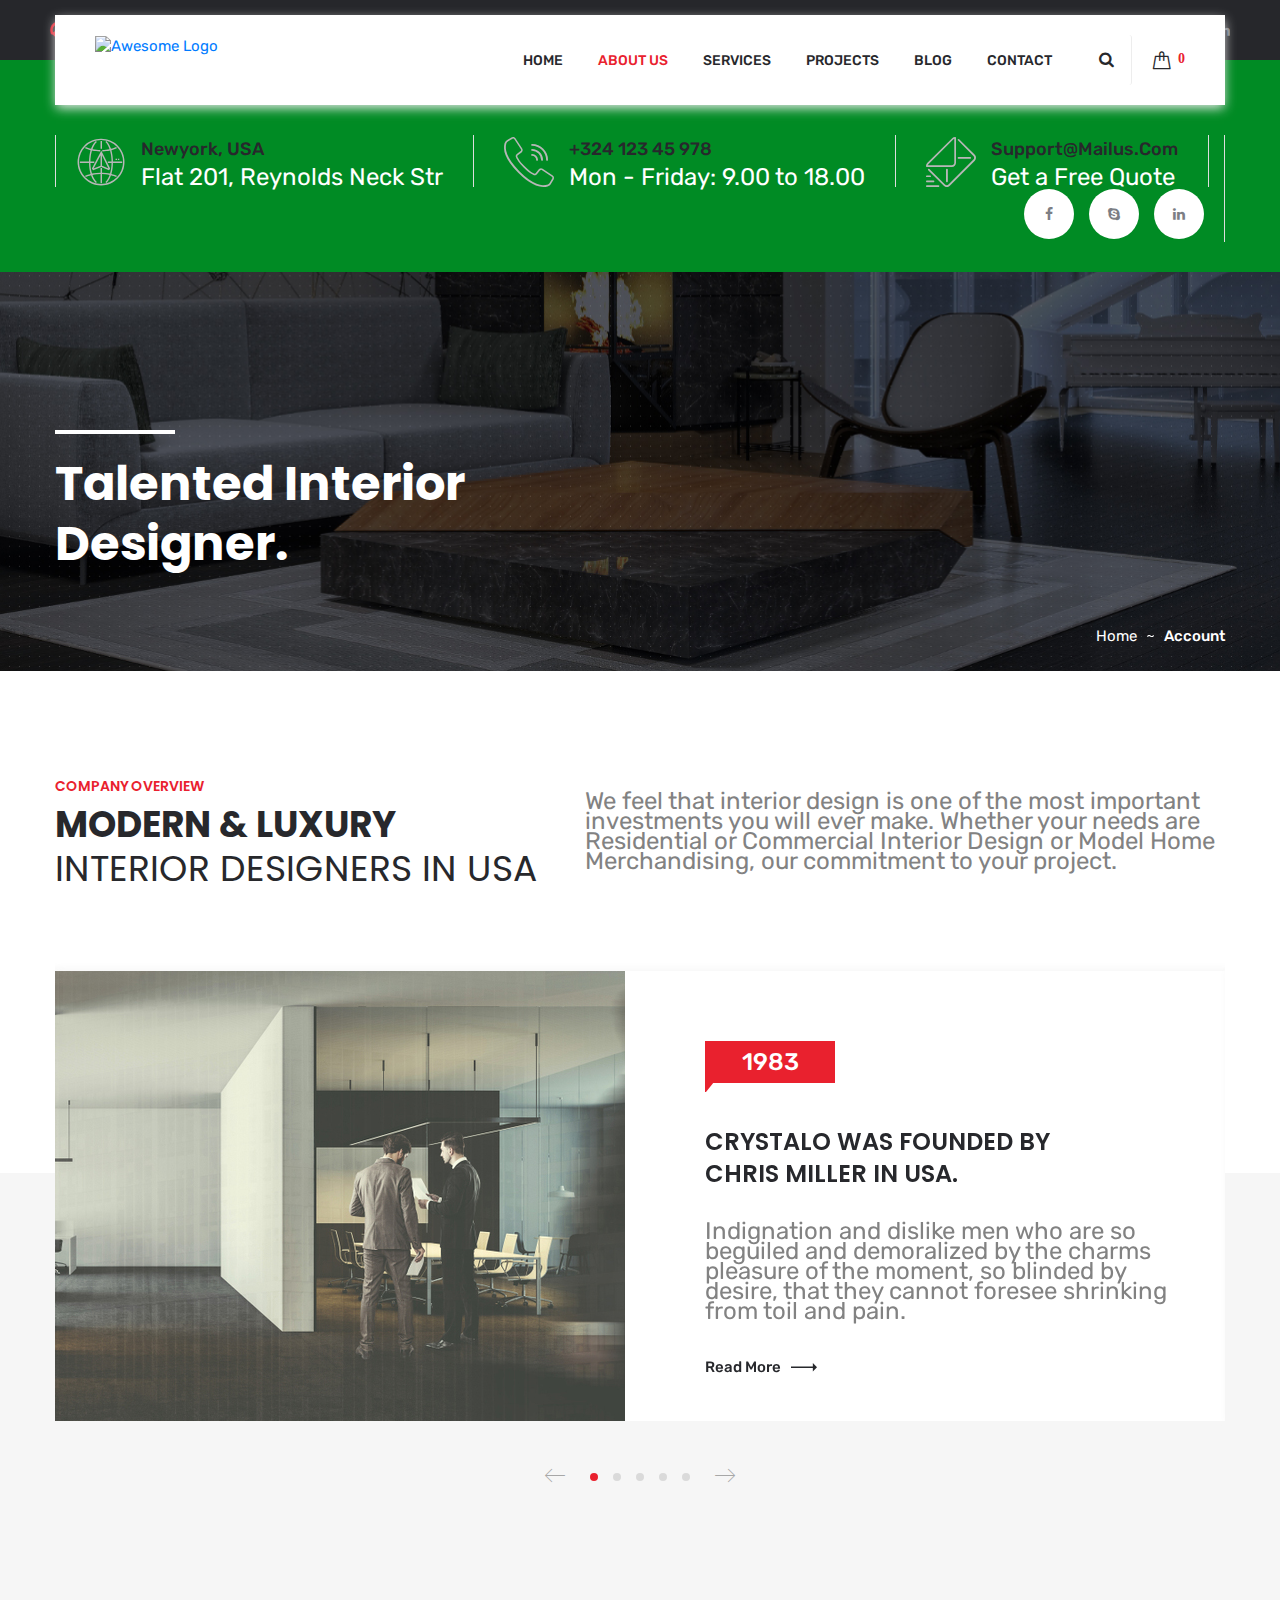
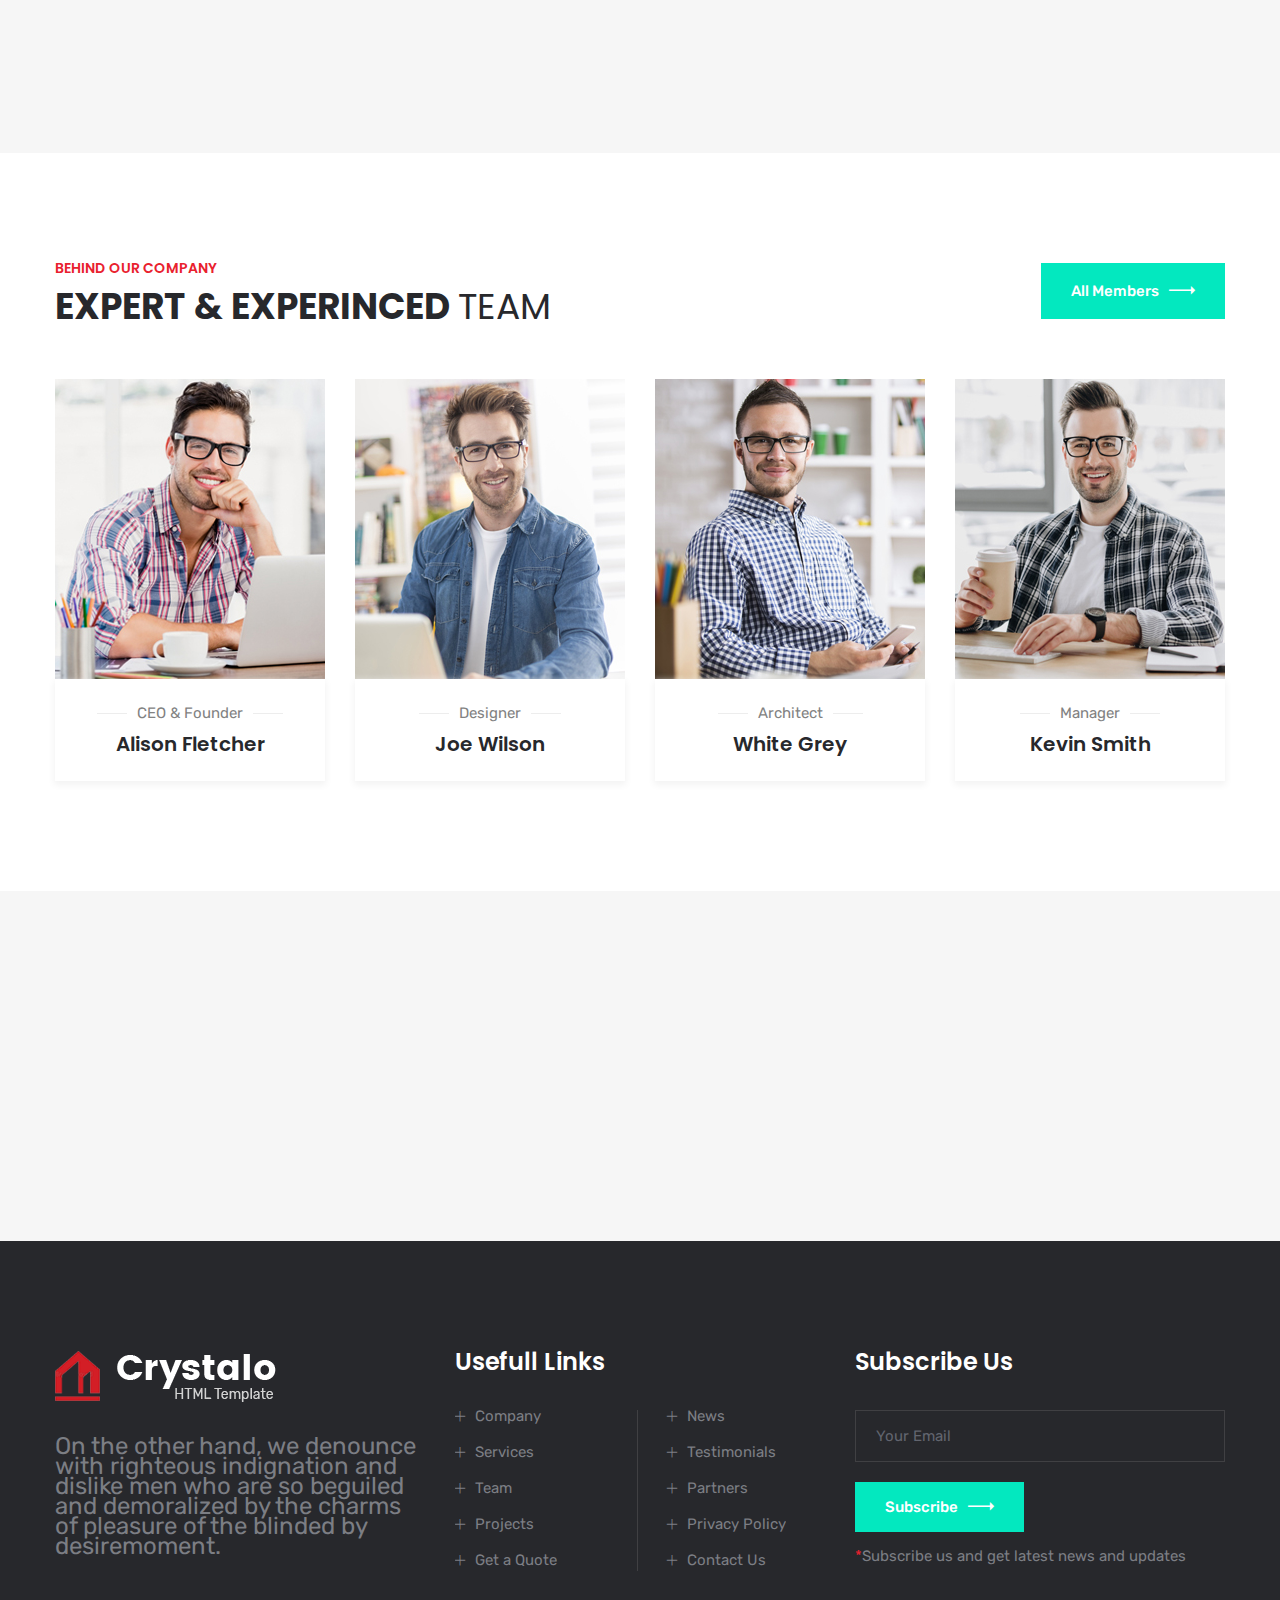
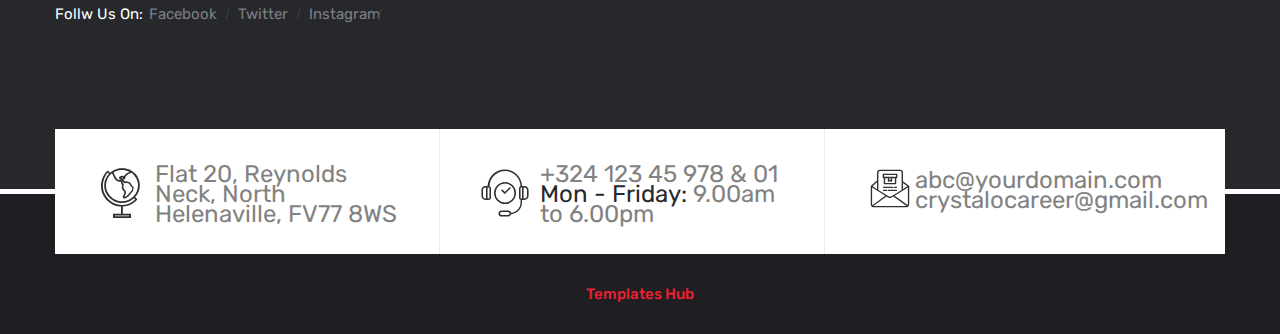
==== commit 8cdd892c: "n" ====
--- a/about.html
+++ b/about.html
@@ -39,19 +39,19 @@
             <div class="top-style2 clearfix">
                 <div class="top-style2-left">
                     <p><span class="icon-music"></span>We have Answers</p>
-                    <ul>
+                    <!-- <ul>
                         <li>+324 123 45 978</li>
                         <li>abc@yourdomain.com</li>
                         <li>Mon - Sat: 9am to 6pm</li>
-                    </ul>
+                    </ul> -->
                 </div>
                 <div class="top-style2-right">
-                    <ul class="top-right-menu">
+                    <!-- <ul class="top-right-menu">
                         <li><a href="#">Partners</a></li>
                         <li><a href="#">Media</a></li>
                         <li><a href="#">360O View</a></li>
                         <li><a href="#">FAQ</a></li>
-                    </ul>
+                    </ul> -->
                     <ul class="topbar-social-links">
                         <li><a href="#"><i class="fa fa-facebook" aria-hidden="true"></i></a></li>
                         <li><a href="#"><i class="fa fa-twitter" aria-hidden="true"></i></a></li>
@@ -64,105 +64,140 @@
         <!-- End Top Bar style2 -->
 
         <!--Start Main Header-->
-        <header class="main-header header-style2 stricky">
-            <div class="inner-container clearfix">
-                <div class="logo-box-style2 float-left">
-                    <a href="index-2.html">
-                        <img src="images/resources/logo.png" alt="Awesome Logo">
-                    </a>
-                </div>
-                <div class="main-menu-box float-right">
-                    <nav class="main-menu style2 clearfix">
-                        <div class="navbar-header clearfix">
-                            <button type="button" class="navbar-toggle" data-toggle="collapse" data-target=".navbar-collapse">
-                            <span class="icon-bar"></span>
-                            <span class="icon-bar"></span>
-                            <span class="icon-bar"></span>
-                        </button>
-                        </div>
-                        <div class="navbar-collapse collapse clearfix">
-                            <ul class="navigation clearfix">
-                                <li class="dropdown"><a href="index.html">Home</a>
-                                    <ul>
-                                        
-                                        <li class="dropdown"><a href="#">Header Styles</a>
-                                            <ul>
-                                                <li><a href="index-2.html">Header Style 01</a></li>
-                                                <li><a href="index-3.html">Header Style 02</a></li>
-                                                <li><a href="index-4.html">Header Style 03</a></li>
+        <header class="main-header header-style1">
+            <div class="header-upper-style1">
+                <div class="container">
+                    <div class="row">
+                        <div class="col-xl-12">
+                            <div class="inner-container clearfix">
+                                <div class="logo-box-style1 float-left">
+                                    <a href="index-2.html">
+                                        <img src="images/icon/logohome.jpeg" alt="Awesome Logo" class="logo-style">
+                                    </a>
+                                </div>
+                                <div class="main-menu-box float-right">
+                                    <nav class="main-menu clearfix">
+                                        <div class="navbar-header clearfix">
+                                            <button type="button" class="navbar-toggle" data-toggle="collapse"
+                                                data-target=".navbar-collapse">
+                                                <span class="icon-bar"></span>
+                                                <span class="icon-bar"></span>
+                                                <span class="icon-bar"></span>
+                                            </button>
+                                        </div>
+                                        <div class="navbar-collapse collapse clearfix">
+                                            <ul class="navigation clearfix">
+                                                <li class="dropdown "><a href="index.html">Home</a> </li>
+                                                <li class="dropdown current"><a href="about.html">About Us</a> </li>
+                                                <li class="dropdown"><a href="services.html">Services</a>
+                                                    <ul>
+                                                        <li><a href="services.html">View All Services</a></li>
+                                                        <li><a href="ser-concept-designs.html">Concept Designs</a></li>
+                                                        <li><a href="ser-project-designs.html">Project Designs</a></li>
+                                                        <li><a href="ser-make-overs.html">Make Overs</a></li>
+                                                        <li><a href="ser-consulting.html">Consulting</a></li>
+                                                        <li><a href="ser-glass-wrought.html">Glass & Wrought</a></li>
+                                                        <li><a href="ser-space-planning.html">Space Planning</a></li>
+                                                    </ul>
+                                                </li>
+                                                <li class="dropdown"><a href="project.html">Projects</a>
+                                                    <ul>
+                                                        <li><a href="project.html">Classic View 01</a></li>
+                                                        <li><a href="project-v2.html">Classic View 02</a></li>
+                                                        <li><a href="project-v3.html">Modern View 01</a></li>
+                                                        <li><a href="project-v4.html">Modern View 02</a></li>
+                                                        <li><a href="project-v5.html">Fullwidth 01</a></li>
+                                                        <li><a href="project-v6.html">Fulldwidth 02</a></li>
+                                                        <li><a href="project-single.html">Projects Single</a></li>
+
+                                                    </ul>
+                                                </li>
+                                                <li class="dropdown"><a href="blog.html">Blog</a> </li>
+                                                <li><a href="contact.html">Contact</a></li>
+
                                             </ul>
-                                        </li>
-                                    </ul>
-                                </li>
-                                <li class="dropdown current active"><a href="about.html">About Us</a>
-                                    <ul>
-                                        <li><a href="about.html">About Company</a></li>
-                                        <li><a href="faq.html">FAQ’s</a></li>
-                                        <li><a href="coming-soon.html">Coming Soon</a></li>
-                                        <li><a href="404-page.html">Error Page</a></li>
-                                    </ul>
-                                </li>
-                                <li class="dropdown"><a href="services.html">Services</a>
-                                    <ul>
-                                        <li><a href="services.html">View All Services</a></li>
-                                        <li><a href="ser-concept-designs.html">Concept Designs</a></li>
-                                        <li><a href="ser-project-designs.html">Project Designs</a></li>
-                                        <li><a href="ser-make-overs.html">Make Overs</a></li>
-                                        <li><a href="ser-consulting.html">Consulting</a></li>
-                                        <li><a href="ser-glass-wrought.html">Glass & Wrought</a></li>
-                                        <li><a href="ser-space-planning.html">Space Planning</a></li>
-                                    </ul>
-                                </li>
-                                <li class="dropdown"><a href="project.html">Projects</a>
-                                    <ul>
-                                        <li><a href="project.html">Classic View 01</a></li>
-                                        <li><a href="project-v2.html">Classic View 02</a></li>
-                                        <li><a href="project-v3.html">Modern View 01</a></li>
-                                        <li><a href="project-v4.html">Modern View 02</a></li>
-                                        <li><a href="project-v5.html">Fullwidth 01</a></li>
-                                        <li><a href="project-v6.html">Fulldwidth 02</a></li>
-                                        <li><a href="project-single.html">Projects Single</a></li>
-                                    </ul>
-                                </li>
-                                <li class="dropdown"><a href="blog.html">Blog</a>
-                                    <ul>
-                                        <li><a href="blog.html">Blog Grid View</a></li>
-                                        <li><a href="blog-v2.html">Blog With Sidebar</a></li>
-                                        <li><a href="blog-single.html">Blog Single Post</a></li>
-                                    </ul>
-                                </li>
-                                <li class="dropdown"><a href="shop.html">Shop</a>
-                                    <ul>
-                                        <li><a href="shop.html">Our Products</a></li>
-                                        <li><a href="shop-single.html">Products Single</a></li>
-                                        <li><a href="shopping-cart.html">Shopping Cart</a></li>
-                                        <li><a href="checkout.html">Checkout</a></li>
-                                        <li><a href="account.html">My Account</a></li>
-                                    </ul>
-                                </li>
-                                <li><a href="contact.html">Contact</a></li>
-                            </ul>
-                        </div>
-                    </nav>
-                    <div class="mainmenu-right style2">
-                        <div class="outer-search-box">
-                            <div class="seach-toggle"><i class="fa fa-search"></i></div>
-                            <ul class="search-box">
-                                <li>
-                                    <form method="post" action="#">
-                                        <div class="form-group">
-                                            <input type="search" name="search" placeholder="Search Here" required>
-                                            <button type="submit"><i class="fa fa-search"></i></button>
-                                        </div>
-                                    </form>
-                                </li>
-                            </ul>
-                        </div>
-                        <div class="cart-box">
-                            <a href="shoping-cart.html"><span class="icon-bag"><span class="number">0</span></span></a>
-                        </div>
-                        <div class="button">
-                            <a class="btn-one" href="#">Get a Quote<span class="flaticon-next"></span></a>
+                                        </div>
+                                    </nav>
+                                    <div class="mainmenu-right">
+                                        <div class="outer-search-box">
+                                            <div class="seach-toggle"><i class="fa fa-search"></i></div>
+                                            <ul class="search-box">
+                                                <li>
+                                                    <form method="post" action="#">
+                                                        <div class="form-group">
+                                                            <input type="search" name="search" placeholder="Search Here"
+                                                                required>
+                                                            <button type="submit"><i class="fa fa-search"></i></button>
+                                                        </div>
+                                                    </form>
+                                                </li>
+                                            </ul>
+                                        </div>
+                                        <div class="cart-box">
+                                            <a href="shoping-cart.html"><span class="icon-bag"><span
+                                                        class="number">0</span></span></a>
+                                        </div>
+                                    </div>
+
+                                </div>
+                            </div>
+                        </div>
+                    </div>
+                </div>
+            </div>
+
+            <div class="header-lower-style1">
+                <div class="container">
+                    <div class="row">
+                        <div class="col-xl-12">
+                            <div class="inner-content clearfix">
+                                <ul class="header-contact-info float-left">
+                                    <li>
+                                        <div class="single-item">
+                                            <div class="icon">
+                                                <span class="icon-maps-and-location"></span>
+                                            </div>
+                                            <div class="text">
+                                                <h3>Newyork, USA</h3>
+                                                <p class="text-white">Flat 201, Reynolds Neck Str</p>
+                                            </div>
+                                        </div>
+                                    </li>
+                                    <li>
+                                        <div class="single-item">
+                                            <div class="icon">
+                                                <span class="icon-phone"></span>
+                                            </div>
+                                            <div class="text">
+                                                <h3>+324 123 45 978</h3>
+                                                <p class="text-white">Mon - Friday: 9.00 to 18.00</p>
+                                            </div>
+                                        </div>
+                                    </li>
+                                    <li>
+                                        <div class="single-item">
+                                            <div class="icon">
+                                                <span class="icon-mail"></span>
+                                            </div>
+                                            <div class="text">
+                                                <h3>support@mailus.com</h3>
+                                                <p class="text-white">Get a Free Quote</p>
+                                            </div>
+                                        </div>
+                                    </li>
+                                </ul>
+                                <ul class="header-social-links-style1 float-right">
+                                    <li class="wow slideInUp" data-wow-delay="0ms" data-wow-duration="1200ms">
+                                        <a href="#"><i class="fa fa-facebook" aria-hidden="true"></i></a>
+                                    </li>
+                                    <li class="wow slideInUp" data-wow-delay="300ms" data-wow-duration="1500ms">
+                                        <a href="#"><i class="fa fa-skype" aria-hidden="true"></i></a>
+                                    </li>
+                                    <li class="wow slideInUp" data-wow-delay="400ms" data-wow-duration="1500ms">
+                                        <a href="#"><i class="fa fa-linkedin" aria-hidden="true"></i></a>
+                                    </li>
+                                </ul>
+                            </div>
                         </div>
                     </div>
                 </div>
--- a/css/style.css
+++ b/css/style.css
@@ -88,7 +88,14 @@
     line-height: 25px;
     font-weight: 400;
     font-family: 'Rubik', sans-serif;
-}
+    line-height: 20px;
+}
+
+::selection{
+    background-color: #14145F;
+    color: #fff;
+}
+
 button:focus{
     outline: none;
 }
@@ -13086,9 +13093,33 @@
 /* Join as a professional Style */
 
 .professional-bg-container{
+    position: relative;
     background-image: url("/images/join-as-a-professional/join-as-a-professional.jpeg");
     background-size: cover;
     background-position: center;
     height: 100vh;
     position: relative;
+}
+
+.professional-bg-container::after {
+    content: '';
+    position: absolute;
+    top: 0;
+    left: 0;
+    width: 100%;
+    height: 100%;
+    background-color: rgba(20, 20, 95, 0.7); /* Yellow with 50% opacity */
+    pointer-events: none; /* Allows clicks to pass through to the container */
+}
+
+.professional-heading{
+    position: absolute;
+    font-size: 40px;
+    z-index: 1;
+    padding-bottom: 5px;
+    border-bottom: 2px solid #f6bc98;
+    font-family: 'san serif' ;
+}
+.text-pblue{
+    color: #14145F;
 }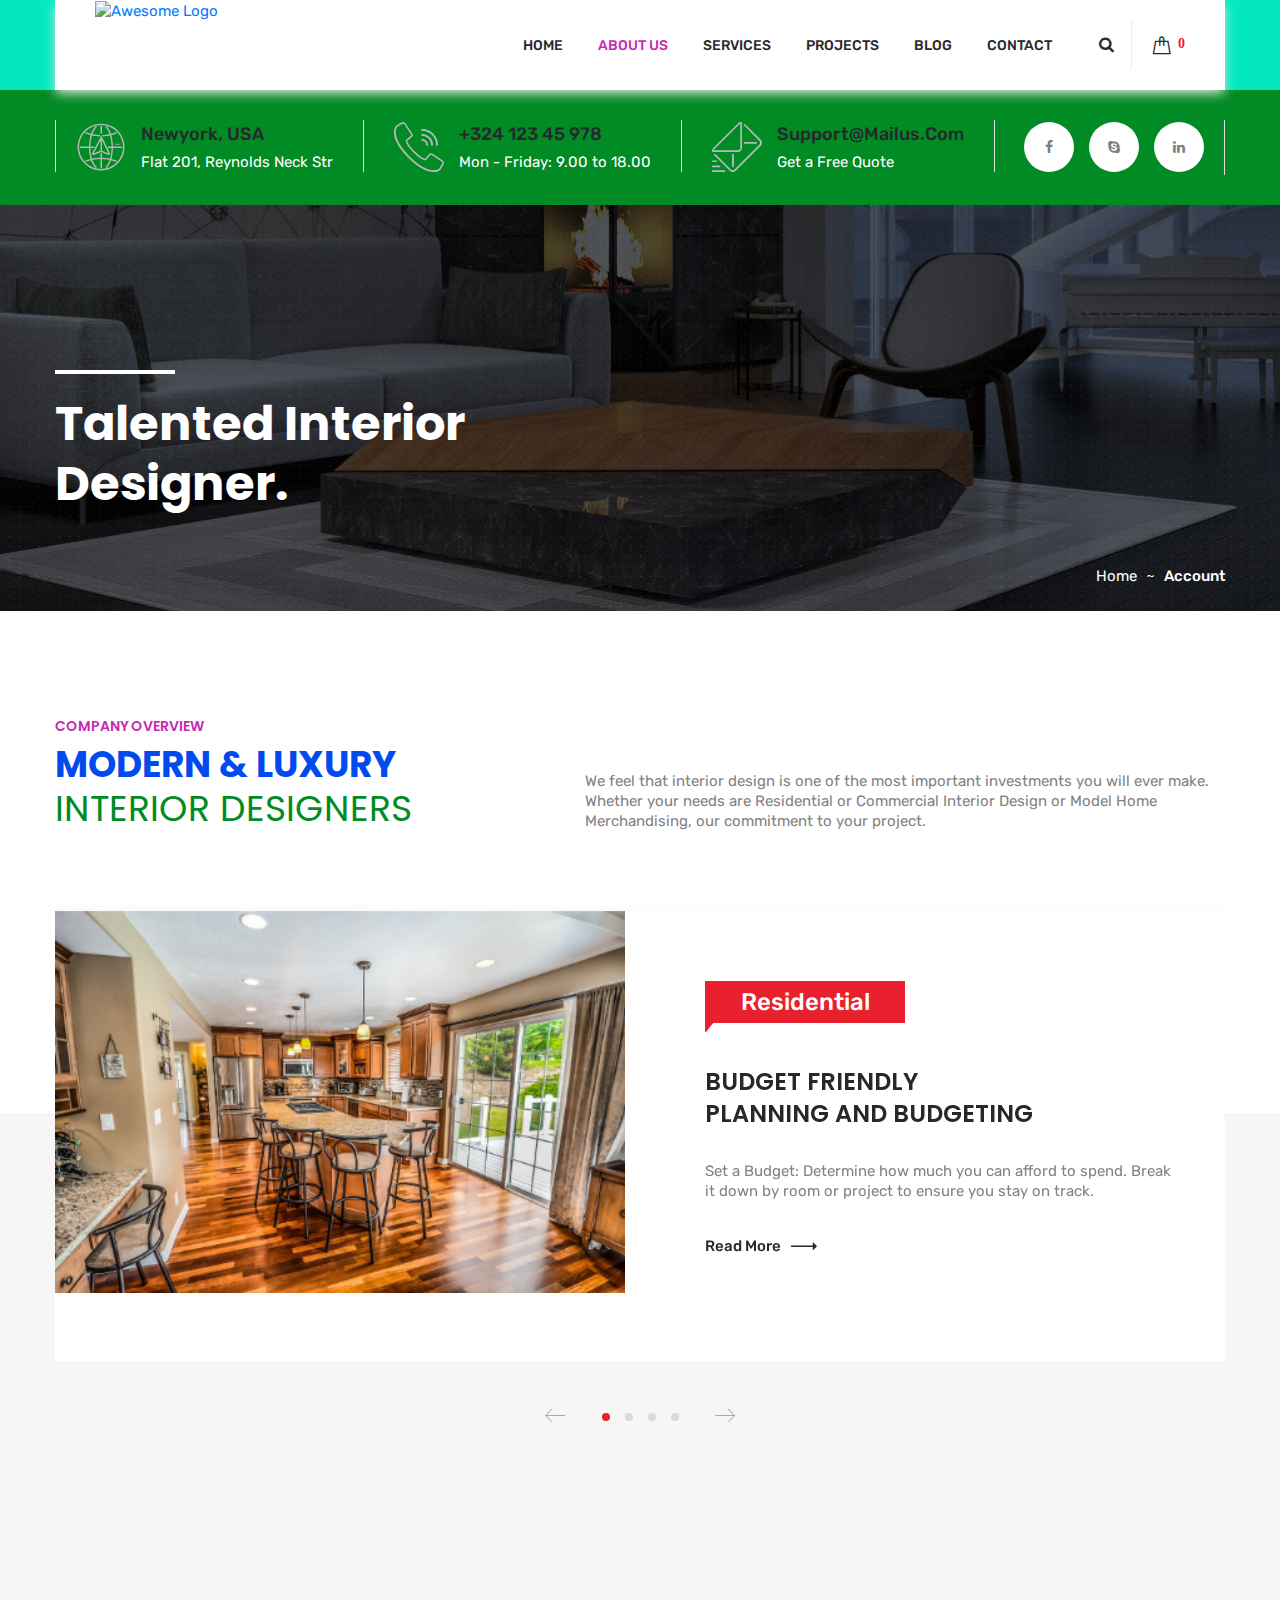
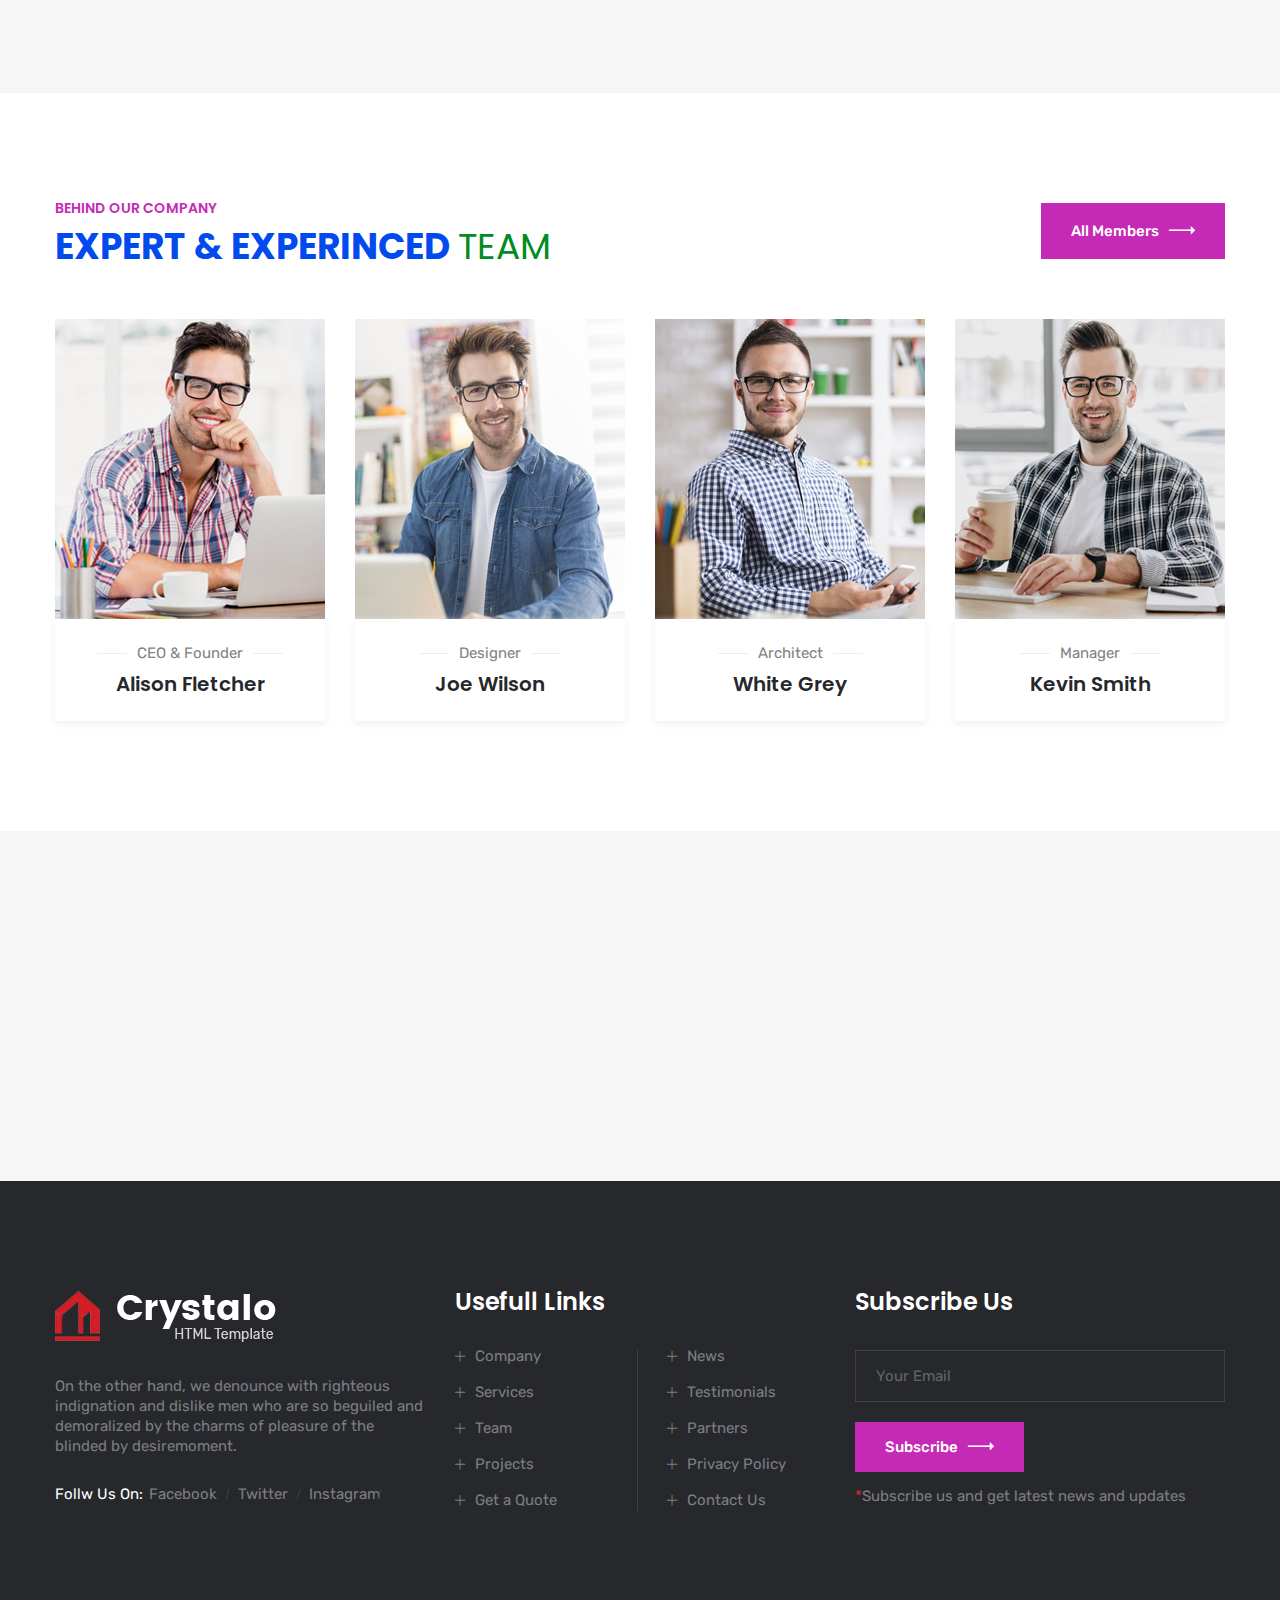
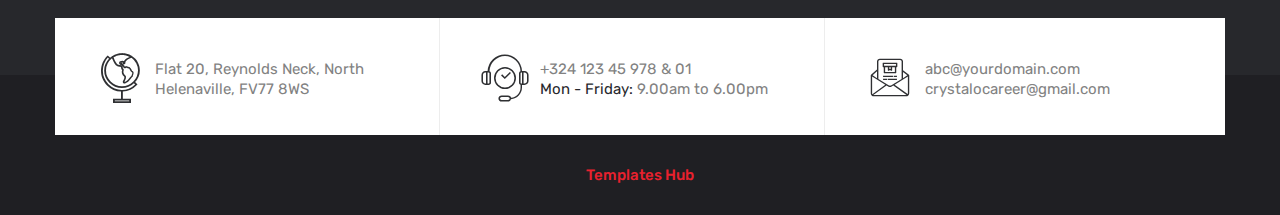
==== commit 563d53b1: "Merge branch 'main' of https://github.com/Patternscompany/Home-Swarga-2" ====
--- a/about.html
+++ b/about.html
@@ -34,34 +34,20 @@
 
         <div class="preloader"></div>
 
-        <!-- Start Top Bar style2 -->
-        <section class="top-bar-style2">
-            <div class="top-style2 clearfix">
-                <div class="top-style2-left">
-                    <p><span class="icon-music"></span>We have Answers</p>
-                    <!-- <ul>
-                        <li>+324 123 45 978</li>
-                        <li>abc@yourdomain.com</li>
-                        <li>Mon - Sat: 9am to 6pm</li>
-                    </ul> -->
-                </div>
-                <div class="top-style2-right">
-                    <!-- <ul class="top-right-menu">
-                        <li><a href="#">Partners</a></li>
-                        <li><a href="#">Media</a></li>
-                        <li><a href="#">360O View</a></li>
-                        <li><a href="#">FAQ</a></li>
-                    </ul> -->
-                    <ul class="topbar-social-links">
-                        <li><a href="#"><i class="fa fa-facebook" aria-hidden="true"></i></a></li>
-                        <li><a href="#"><i class="fa fa-twitter" aria-hidden="true"></i></a></li>
-                        <li><a href="#"><i class="fa fa-skype" aria-hidden="true"></i></a></li>
-                        <li><a href="#"><i class="fa fa-linkedin" aria-hidden="true"></i></a></li>
-                    </ul>
-                </div>
-            </div>
-        </section>
-        <!-- End Top Bar style2 -->
+       <!-- Start Top Bar style1 -->
+       <!-- <section class="top-bar-style1">
+        <div class="container">
+            <div class="row">
+                <div class="col-xl-12 col-lg-12 col-md-12">
+                    <div class="top-style1 clearfix">
+                       
+                    </div>
+                </div>
+            </div>
+        </div>
+    </section> -->
+    <!-- End Top Bar style1 -->
+
 
         <!--Start Main Header-->
         <header class="main-header header-style1">
@@ -235,7 +221,7 @@
                         <div class="intro-box clearfix">
                             <div class="sec-title">
                                 <p>Company Overview</p>
-                                <div class="title">Modern & Luxury<br> <span>Interior Designers in USA</span></div>
+                                <div class="title">Modern & Luxury<br> <span>Interior Designers</span></div>
                             </div>
                             <div class="text">
                                 <p>We feel that interior design is one of the most important investments you will ever make. Whether your needs are Residential or Commercial Interior Design or Model Home Merchandising, our commitment to your project.</p>
@@ -251,19 +237,19 @@
                                 <div class="single-history-content">
                                     <div class="img-box">
                                         <div class="inner">
-                                            <img src="images/resources/history-1.jpg" alt="Awesome Image">
+                                            <img src="images/aboutpage/estate-family-home.jpg" alt="Awesome Image">
                                         </div>
                                     </div>
                                     <div class="text-box">
                                         <div class="inner">
                                             <div class="date">
-                                                <h3>1983</h3>
+                                                <h3 class="">Residential</h3>
                                             </div>
                                             <div class="title">
-                                                <h3>Crystalo Was Founded by<br> Chris Miller in USA.</h3>
+                                                <h3>BUDGET FRIENDLY<br> Planning and Budgeting</h3>
                                             </div>
                                             <div class="text">
-                                                <p>Indignation and dislike men who are so beguiled and demoralized by the charms pleasure of the moment, so blinded by desire, that they cannot foresee shrinking from toil and pain.</p>
+                                                <p>Set a Budget: Determine how much you can afford to spend. Break it down by room or project to ensure you stay on track.</p>
                                                 <a class="btn-two" href="#">Read More<span class="flaticon-next"></span></a>
                                             </div>
                                         </div>
@@ -274,16 +260,16 @@
                                 <div class="single-history-content">
                                     <div class="img-box">
                                         <div class="inner">
-                                            <img src="images/resources/history-2.jpg" alt="Awesome Image">
+                                            <img src="images/aboutpage/estate-family-home.jpg" alt="Awesome Image">
                                         </div>
                                     </div>
                                     <div class="text-box">
                                         <div class="inner">
                                             <div class="date">
-                                                <h3>1984</h3>
+                                                <h3 class="">Residential</h3>
                                             </div>
                                             <div class="title">
-                                                <h3>Crystalo Was Founded by<br> Chris Miller in USA.</h3>
+                                                <h3>BUDGET FRIENDLY<br> Planning and Budgeting</h3>
                                             </div>
                                             <div class="text">
                                                 <p>Indignation and dislike men who are so beguiled and demoralized by the charms pleasure of the moment, so blinded by desire, that they cannot foresee shrinking from toil and pain.</p>
@@ -297,7 +283,7 @@
                                 <div class="single-history-content">
                                     <div class="img-box">
                                         <div class="inner">
-                                            <img src="images/resources/history-1.jpg" alt="Awesome Image">
+                                            <img src="images/aboutpage/estate-modern-apartment.jpg" alt="Awesome Image">
                                         </div>
                                     </div>
                                     <div class="text-box">
@@ -320,7 +306,7 @@
                                 <div class="single-history-content">
                                     <div class="img-box">
                                         <div class="inner">
-                                            <img src="images/resources/history-2.jpg" alt="Awesome Image">
+                                            <img src="images/aboutpage/modern-apartment.jpg" alt="Awesome Image">
                                         </div>
                                     </div>
                                     <div class="text-box">
@@ -340,27 +326,7 @@
                                 </div>
                                 <!--End Single History Content-->
                                 <!--Start Single History Content-->
-                                <div class="single-history-content">
-                                    <div class="img-box">
-                                        <div class="inner">
-                                            <img src="images/resources/history-2.jpg" alt="Awesome Image">
-                                        </div>
-                                    </div>
-                                    <div class="text-box">
-                                        <div class="inner">
-                                            <div class="date">
-                                                <h3>1987</h3>
-                                            </div>
-                                            <div class="title">
-                                                <h3>Crystalo Was Founded by<br> Chris Miller in USA.</h3>
-                                            </div>
-                                            <div class="text">
-                                                <p>Indignation and dislike men who are so beguiled and demoralized by the charms pleasure of the moment, so blinded by desire, that they cannot foresee shrinking from toil and pain.</p>
-                                                <a class="btn-two" href="#">Read More<span class="flaticon-next"></span></a>
-                                            </div>
-                                        </div>
-                                    </div>
-                                </div>
+                               
                                 <!--End Single History Content-->
                             </div>
                         </div>
--- a/css/style.css
+++ b/css/style.css
@@ -184,7 +184,7 @@
 .btn-one {
     position: relative;
     display: inline-block;
-    background: #03E8BF;
+    background: #C52AB6 ;
     color: #ffffff;
     font-size: 15px;
     line-height: 60px;
@@ -209,8 +209,8 @@
     top: 4px;
 }
 .btn-one:hover{
-    color: #ffffff;
-    background: #27282c;
+    color: white ;
+    background: #C52AB6 ;
 }
 
 
@@ -232,7 +232,7 @@
     padding-left: 10px;
 }
 .btn-two:hover{
-    color: #e9212e;
+    color: #C52AB6;
 }
 
 
@@ -282,7 +282,7 @@
 
 
 .sec-title p{
-    color: #e9212e;
+    color: #C52AB6 ;
     font-size: 14px;
     line-height: 20px;
     font-weight: 600;
@@ -293,7 +293,7 @@
 .sec-title .title {
     position: relative;
     display: block;
-    color: #27282c;
+    color: #014AEE;
     font-size: 36px;
     line-height: 44px;
     font-weight: 700;
@@ -305,6 +305,7 @@
 }
 .sec-title .title span{
     font-weight: 400;
+    color: #008B24;
 }
 .sec-title .bottom-text{
     color: #7c7e84;
@@ -565,8 +566,8 @@
     bottom: 30px;
     width: 55px;
     height: 55px;
-    background: #e9212e;
-    border: 2px solid #e9212e;
+    background: #008B24;
+    border: 2px solid #008B24;
     border-radius: 0%;
     color: #ffffff;
     font-size: 25px;
@@ -588,8 +589,8 @@
     position: fixed;
     bottom: 25px;
     right: 15px;
-    background: #e9212e;
-    border: 2px solid #e9212e;
+    background: #008B24;
+    border: 2px solid #008B24;
     width: 55px;
     height: 55px;
     border-radius: 0%;
@@ -757,7 +758,7 @@
     left: 0;
     width: 100%;
     height: 100%;
-    background-color: rgba(233, 33, 48, 0.85);
+    /* background-color: rgba(233, 33, 48, 0.85); */
     transition: all 700ms ease 100ms;
     opacity: 0;
     z-index: 2;
@@ -942,7 +943,7 @@
 .header-upper-style1{
     position: relative;
     display: block;  
-    background:#008B24 ;
+    background:#03E8BF ;
     
 }
 .header-upper-style1.fixed-header .inner-container {
@@ -951,7 +952,7 @@
     left: 0;
     right: 0;
     width: 100%;
-    max-width: 1170px;
+    /* max-width: 1170px; */
     margin: 0 auto;
     box-shadow: 0 0 10px rgba(0,0,0,.1);
     transition: all 900ms ease 100ms;
@@ -979,7 +980,7 @@
     position: relative;
     display: block;
     padding: 0 40px;
-    margin-top: -45px;
+   
     background: white;
     -webkit-box-shadow: 0px 4px 11px -1px #ECECEC; 
     box-shadow: 0px 4px 11px -1px #ECECEC;
@@ -988,7 +989,7 @@
 .logo-box-style1 {
     position: relative;
     display: block;
-    margin: 20px 0;
+    /* margin: 20px 0; */
     transition: all 500ms ease 100ms;
 }
 .logo-box-style1 a{
@@ -1035,7 +1036,7 @@
 }
 .main-menu .navigation > li:hover > a, 
 .main-menu .navigation > li.current > a {
-    color: #e9212e; 
+    color: #C52AB6; 
 }
 
 .main-menu .navigation > li > ul {
@@ -1414,7 +1415,7 @@
     transition: all 300ms ease 100ms;
 }
 .header-contact-info li:hover .single-item .icon span:before{
-    color: #e9212e;    
+    color: #014AEE ;    
 }
 .header-contact-info li .single-item .icon,
 .header-contact-info li .single-item .text{
@@ -1694,52 +1695,18 @@
 }
 
 
-
-.slide-mask-content {
-    position: relative;
-    width: 100%;
-    height: 100%;
-}
-
-.slide-mask {
+.tp-caption {
+    position: relative; /* Ensure proper stacking */
+}
+
+.overlay-mask {
     position: absolute;
     top: 0;
     left: 0;
     width: 100%;
     height: 100%;
-    background-color: rgb(25, 24, 77); /* Adjust the color and opacity as needed */
-    z-index: 1;
-}
-
-.slide-content-wrapper {
-    position: absolute;
-    top: 50%;
-    left: 50%;
-    transform: translate(-50%, -50%);
-    text-align: center;
-    z-index: 2;
-    color: white;
-}
-
-.big-title {
-    font-size: 48px; /* Adjust as needed */
-    font-weight: bold;
-    margin-bottom: 20px;
-}
-
-.text {
-    font-size: 24px; /* Adjust as needed */
-    margin-bottom: 20px;
-}
-
-.btn-box .btn-one, .btn-box .project-view-button {
-    display: inline-block;
-    padding: 10px 20px;
-    margin: 5px;
-    color: white;
-    background-color: rgb(25, 24, 77); /* Adjust as needed */
-    border-radius: 5px;
-    text-decoration: none;
+    background-color: rgba(25, 24, 77, 0.5); /* Adjust the alpha value (last parameter) for transparency */
+    z-index: 1; /* Ensure the overlay is above the background image */
 }
 
 
@@ -1776,7 +1743,7 @@
     background: #ffffff;
     margin: 0 auto;
     border-radius: 50%;
-    border: 3px solid #C52AB6;
+    border: 3px solid #008B24;
     text-align: center;
     z-index: 3;
 }
@@ -1787,7 +1754,7 @@
     bottom: -1px;
     right: -1px;
     content: "";
-    background: #C52AB6;
+    background: #008B24;
     border-radius: 50%;
     transition: all 0.5s ease-in-out 0s;
     transform-style: preserve-3d;
@@ -1803,7 +1770,7 @@
 
 .single-highlight-box .icon-holder span:before {
     display: block;
-    color: #b3b3b3;
+    color: #757575 ;
     font-size: 50px;
     line-height: 104px;
     transition: all 0.7s ease-in-out 0s;
@@ -1814,7 +1781,7 @@
 .single-highlight-box .inner-content{
     position: relative;
     display: block;
-    background: #ffffff;
+    background: #014AEE ;
     padding-top: 55px;
     box-shadow: 0px 4px 11px -1px #ECECEC;  
 }
@@ -1835,7 +1802,7 @@
 .single-highlight-box .inner-content a{
     position: relative;
     display: block;
-    background: #f6f6f6;
+    background: #C52AB6;
     color: #27282c;
 }
 .single-highlight-box:hover .inner-content a{
@@ -1937,7 +1904,7 @@
     font-weight: 600;
 }
 .about-image-box .text-box h3 span{
-    color: #e9212e;
+    color: #008B24;
     font-size: 15px;
     font-weight: 400;
     font-family: 'Rubik', sans-serif;
@@ -1964,7 +1931,7 @@
 .about-carousel-box{
     position: relative;
     display: block;
-    background: #e9212e;
+    background: #C52AB6;
     padding: 41px 41px 37px;
     z-index: 1;
 }
@@ -1974,7 +1941,7 @@
     bottom: -30px;
     font-family: "Flaticon";
     content: "\f103";
-    color: #e9212e;
+    color: #C52AB6;
     font-size: 40px;
     line-height: 40px;
     transform: perspective(1200px) rotateY(180deg) translateZ(0px);
@@ -2041,8 +2008,8 @@
 	display: none;	
 }
 .about-carousel-box .owl-dots .owl-dot.active{
-	background: #e9212e;
-    border-color: #e9212e;
+	background: #C52AB6;
+    border-color: #C52AB6;
 }
 
 
@@ -2094,9 +2061,9 @@
 .single-working-box:hover .img-holder .inner img{
     transform:scale(1.2) rotate(2deg);	
 } 
-.single-working-box .img-holder .inner .overlay-style-one{
+/* .single-working-box .img-holder .inner .overlay-style-one{
     background-color: rgba(0, 0, 0, 0.85);
-}
+} */
 .single-working-box:hover .img-holder .inner .overlay-style-one{
     opacity: 1;    
 }
@@ -2118,8 +2085,8 @@
 .single-working-box .img-holder .inner:before {
     transform: scale(0, 1);
     transform-origin: bottom center;
-    border-top: 4px solid #e9212e;
-    border-bottom: 4px solid #e9212e;
+    border-top: 4px solid #014AEE;
+    border-bottom: 4px solid #014AEE;
 }
 .single-working-box:hover .img-holder .inner:before {
     transform: scale(1, 1);
@@ -2127,8 +2094,8 @@
 .single-working-box .img-holder .inner:after {
     transform: scale(1, 0);
     transform-origin: left center;
-    border-left: 4px solid #e9212e;
-    border-right: 4px solid #e9212e;
+    border-left: 4px solid #014AEE;
+    border-right: 4px solid #014AEE;
 }
 .single-working-box:hover .img-holder .inner:after{
     transform: scale(1, 1);    
@@ -2148,7 +2115,7 @@
     top: -25px;
     width: 50px;
     height: 50px;
-    background: #e9212e;
+    background: #014AEE;
     border-radius: 50%;
     text-align: center;
     display: block;
@@ -2159,7 +2126,7 @@
 .single-working-box:hover .text-holder .plus-icon-box {
     top: -50px;
     height: 75px;
-    background: #e9212e;
+    background: #014AEE;
     border-radius: 25px 25px 0px 0px;
     padding: 27px 0;
 }
@@ -2198,7 +2165,7 @@
     text-align: center;
 }
 .single-working-box .text-holder .outer-box .icon .inner .box span:before{
-    color: #e9212e;
+    color: #008B24 ;
     font-size: 35px;
     line-height: 35px;
 }
@@ -2298,7 +2265,7 @@
 }
 .single-project-style1 .overlay-content .inner-content .link-box a:hover{
     color: #ffffff;
-    background: #e9212e;  
+    background: #C52AB6 ;  
 }
 
 .single-project-style1 .img-holder .title-box {
@@ -2354,8 +2321,8 @@
 	display:none;	
 }
 .project-carousel .owl-dots .owl-dot.active{
-	background: #e9212e;
-    border-color: #e9212e;
+	background: #C52AB6 ;
+    border-color: #C52AB6 ;
 }
 
 
@@ -2392,7 +2359,7 @@
     width: 90px;
     height: 90px;
     display: block;
-    border: 3px solid #e9212e;
+    border: 3px solid #03E8BF;
     padding: 27px 0;
     background: #ffffff;
     border-radius: 50%;
@@ -2407,7 +2374,7 @@
     bottom: -1px;
     right: -1px;
     content: "";
-    background: #e9212e;
+    background: #03E8BF;
     border-radius: 50%;
     transition: all 0.5s ease-in-out 0s;
     transform-style: preserve-3d;
@@ -2439,7 +2406,7 @@
     display: block;
     padding: 82px 30px 50px;
     background: #ffffff;
-    border-top: 3px solid #e9212e;
+    border-top: 3px solid #03E8BF;
     -webkit-box-shadow: 0px 6px 10px 3px #e8e8e8; 
     box-shadow: 0px 6px 10px 3px #e8e8e8;
     transition: all 300ms ease;
@@ -2468,7 +2435,7 @@
     transition: all 700ms ease 500ms;
 }
 .single-working-process:hover .inner .icon-holder span:before{
-    color: #e9212e;
+    color: #03E8BF;
     transition: all 700ms ease 500ms;
 }
 
@@ -2482,7 +2449,7 @@
 .slogan-area {
     position: relative;
     display: block;
-    background: #e9212e;
+    background: #19184D;
     padding: 35px 0;
 }
 
@@ -2506,7 +2473,7 @@
 }
 .slogan-area .button a:hover{
     color: #ffffff;
-    background: #e11f2c;
+    background: #C52AB6;
 }
 
 
@@ -2606,7 +2573,7 @@
     left: 0;
     width: 60px;
     height: 70px;
-    background: #e9212e;
+    background: #008B24 ;
     z-index: 3;
 }
 .single-testimonial-item .quote-icon span:before{
@@ -2948,7 +2915,7 @@
     transition: all 500ms ease;
 }
 .single-blog-post .img-holder .overlay .box .link-icon a:hover span:before{
-    color: #e9212e;    
+    color: #C52AB6;    
 }
 
 .single-blog-post .text-holder {
@@ -2960,20 +2927,21 @@
     position: relative;
     display: inline-block;
     height: 45px;
+   
     border-bottom: 3px solid #dadada;
     transition: all 700ms ease 500ms;
 }
 .single-blog-post .text-holder .post-date h3 {
     position: relative;
     display: block;
-    color: #e9212e;
+    color: #014AEE;
     font-size: 36px;
     line-height: 38px;
     font-weight: 600;
     text-transform: uppercase;
 }
 .single-blog-post .text-holder .post-date h3 span{
-    color: #27282c;
+    color: #008B24 ;
     font-size: 14px;
 }
 .single-blog-post .meta-box {
@@ -3015,7 +2983,7 @@
     display: none;
 }
 .single-blog-post .meta-box .meta-info li a{
-    color: #e9212e;
+    color: #C52AB6;
     font-size: 15px;
     font-weight: 400;
     text-transform: capitalize;
@@ -3036,7 +3004,7 @@
     transition: all 500ms ease;
 }
 .single-blog-post .text-holder .blog-title a:hover{
-    color: #e9212e;
+    color: #C52AB6;
 }
 
 .single-blog-post .text-holder .text{
@@ -7155,7 +7123,7 @@
 .single-history-content .text-box .inner .date{
     position: relative;
     display: block;
-    width: 130px;
+    width: 200px;
     background: #e9212e;
     text-align: center;
     z-index: 1;
@@ -7176,6 +7144,10 @@
     line-height: 42px;
     font-weight: 500;
     font-family: 'Rubik', sans-serif;
+   
+    padding-left: 10px;
+    padding-right:10px;
+    
 }
 .single-history-content .text-box .inner .title{
     position: relative;
@@ -10012,6 +9984,7 @@
     -ms-box-shadow: 0 0 15px rgba(0,0,0,0.10);
     -o-box-shadow: 0 0 15px rgba(0,0,0,0.10);
     box-shadow: 0 0 15px rgba(0,0,0,0.10);
+    
 }
 
 
@@ -13086,7 +13059,7 @@
     font-weight: 600;
 }
 .logo-style{
-    height:90px;
+   
     width:120px;
 }
 
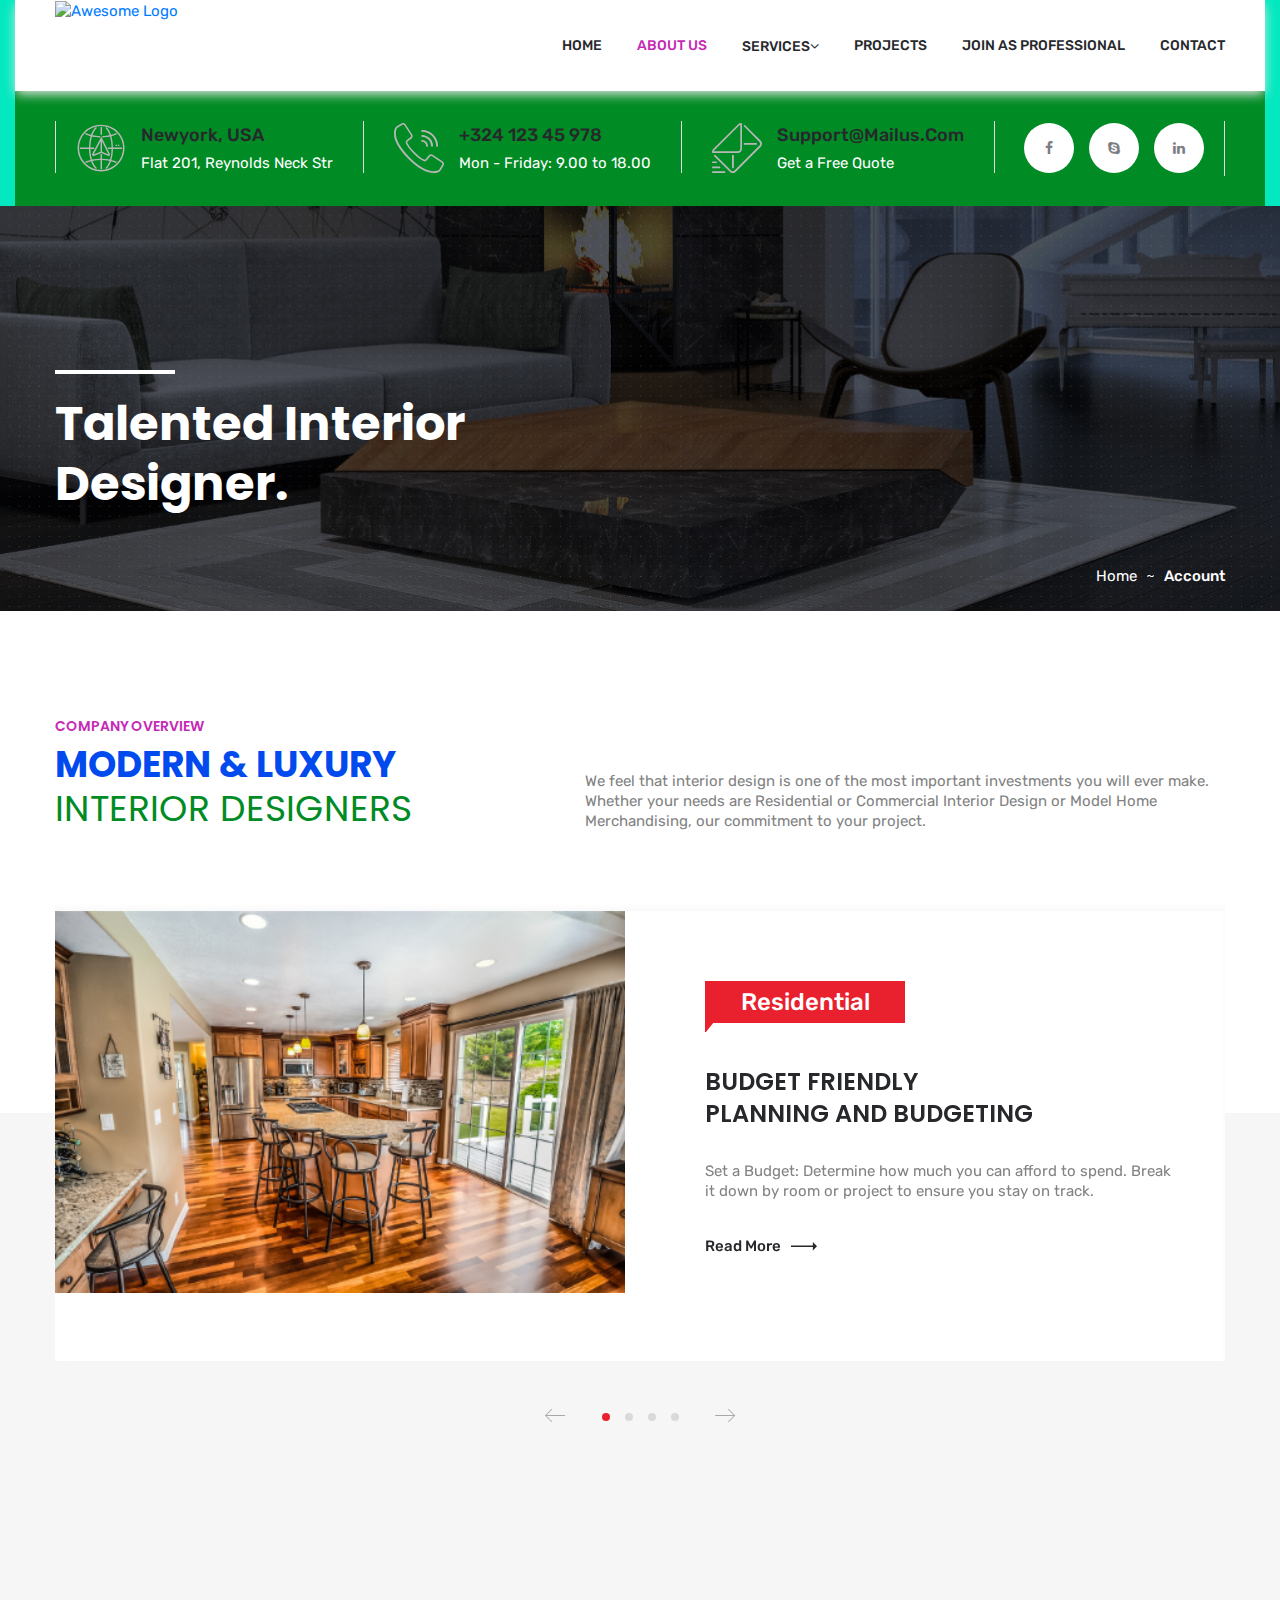
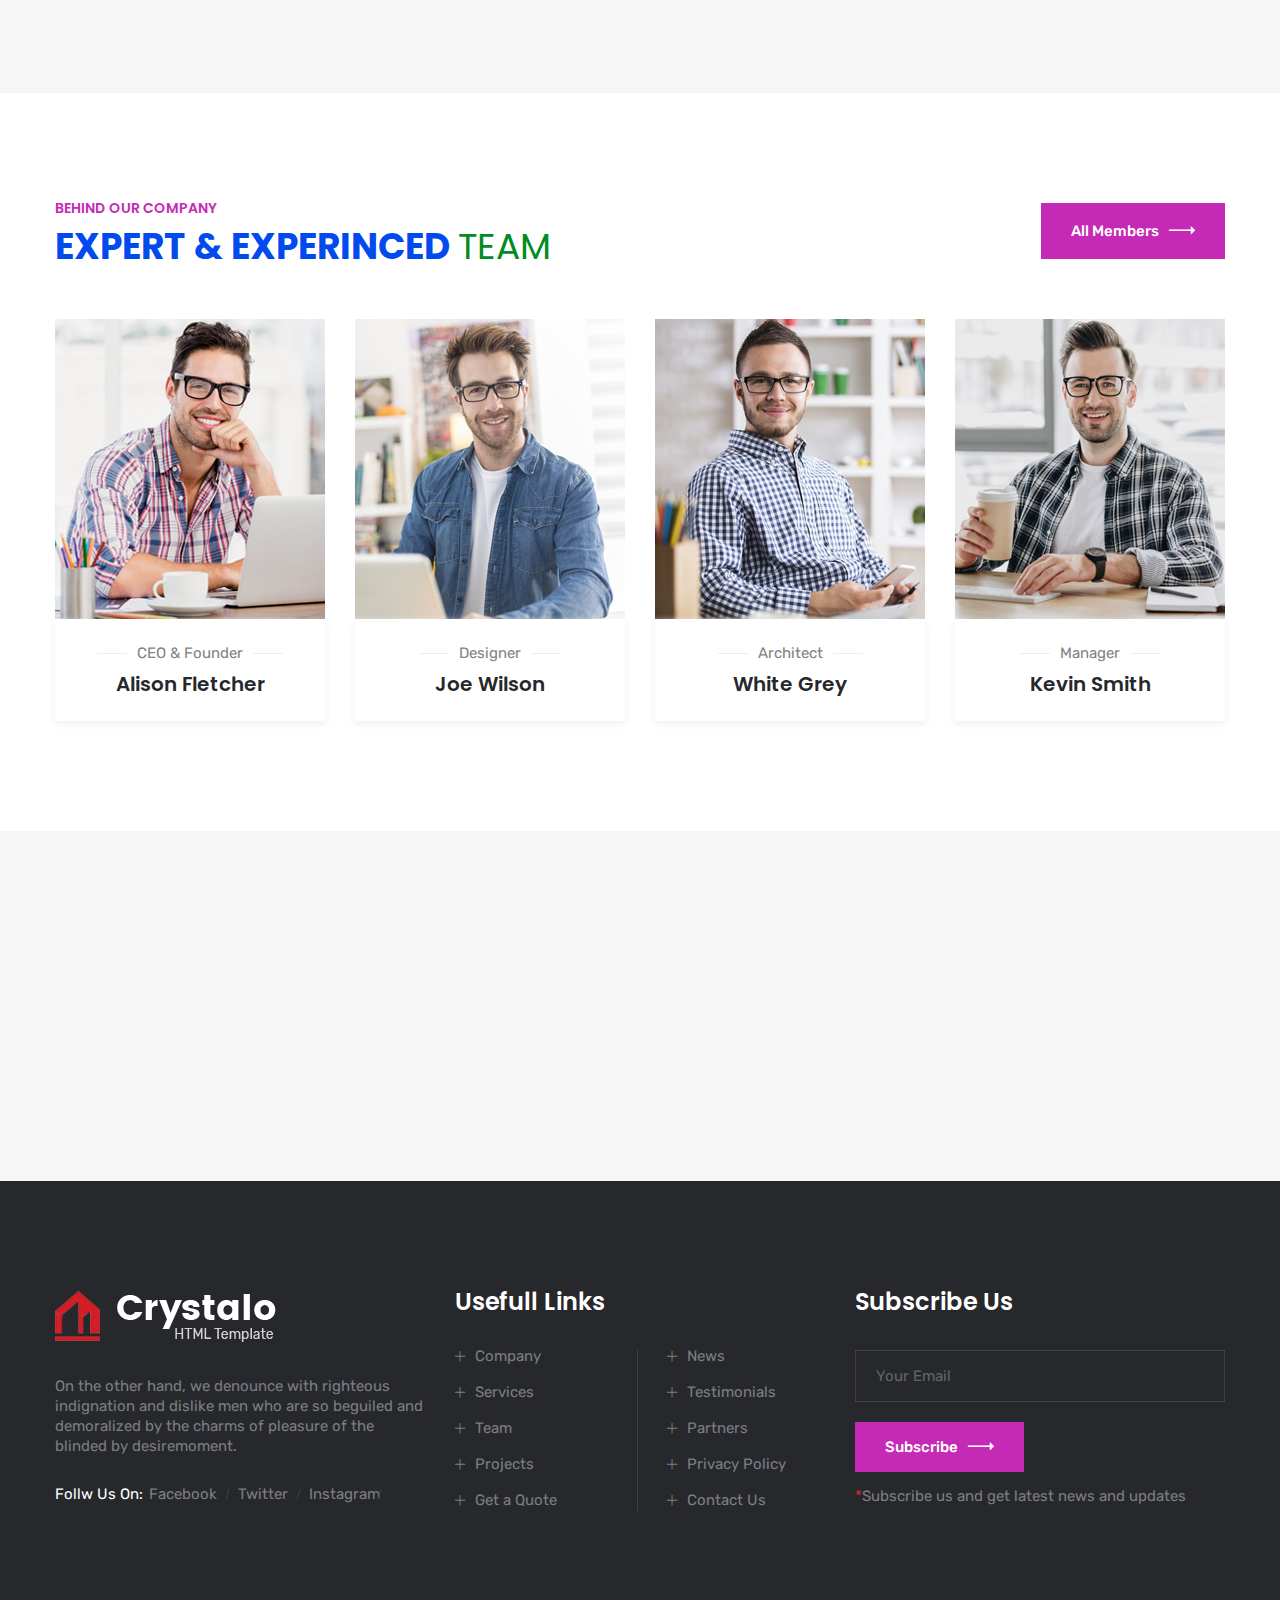
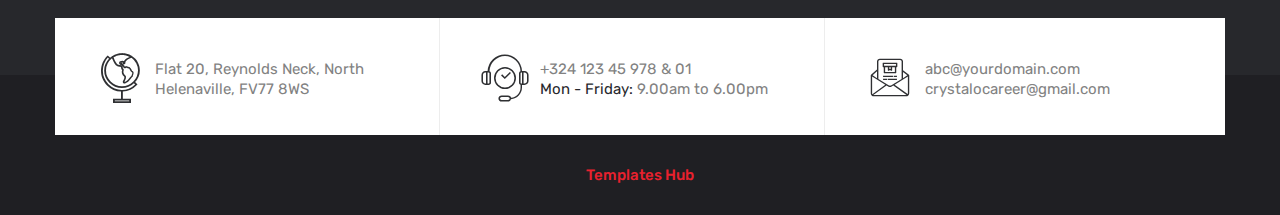
==== commit 903f1ea0: "s" ====
--- a/about.html
+++ b/about.html
@@ -17,10 +17,7 @@
     <!-- Responsive stylesheet -->
     <link rel="stylesheet" href="css/responsive.css">
     <!-- Favicon -->
-    <link rel="apple-touch-icon" sizes="180x180" href="images/favicon/apple-touch-icon.png">
-    <link rel="icon" type="image/png" href="images/favicon/favicon-32x32.png" sizes="32x32">
-    <link rel="icon" type="image/png" href="images/favicon/favicon-16x16.png" sizes="16x16">
-
+    <link rel="icon" sizes="180x180" href="images/favicon/favicon1-removebg-preview.png">
     <!-- Fixing Internet Explorer-->
     <!--[if lt IE 9]>
         <script src="http://html5shiv.googlecode.com/svn/trunk/html5.js"></script>
@@ -52,9 +49,10 @@
         <!--Start Main Header-->
         <header class="main-header header-style1">
             <div class="header-upper-style1">
-                <div class="container">
+                <div class="container mw-100">
+                <div class="container mw-100" >
                     <div class="row">
-                        <div class="col-xl-12">
+                        <div class="col-xl-12 p-0">
                             <div class="inner-container clearfix">
                                 <div class="logo-box-style1 float-left">
                                     <a href="index-2.html">
@@ -75,36 +73,34 @@
                                             <ul class="navigation clearfix">
                                                 <li class="dropdown "><a href="index.html">Home</a> </li>
                                                 <li class="dropdown current"><a href="about.html">About Us</a> </li>
-                                                <li class="dropdown"><a href="services.html">Services</a>
+                                                <li class="dropdown"><a href="services.html">Services<i class="fa fa-angle-down"></i> </a>
                                                     <ul>
-                                                        <li><a href="services.html">View All Services</a></li>
-                                                        <li><a href="ser-concept-designs.html">Concept Designs</a></li>
-                                                        <li><a href="ser-project-designs.html">Project Designs</a></li>
-                                                        <li><a href="ser-make-overs.html">Make Overs</a></li>
-                                                        <li><a href="ser-consulting.html">Consulting</a></li>
-                                                        <li><a href="ser-glass-wrought.html">Glass & Wrought</a></li>
-                                                        <li><a href="ser-space-planning.html">Space Planning</a></li>
+                                                        <li><a href="ser-concept-designs.html">3D Design Services</a></li>
+                                                        <li><a href="ser-project-designs.html">Moduler Kitchen</a></li>
+                                                        <li><a href="ser-make-overs.html">Wardrobe & Furniture</a></li>
+                                                        <li><a href="ser-consulting.html">False Ceiling</a></li>
+                                                        <li><a href="ser-glass-wrought.html">Painting & Lighting</a></li>
+                                                        <li><a href="ser-space-planning.html">Office Furniture</a></li>
                                                     </ul>
                                                 </li>
                                                 <li class="dropdown"><a href="project.html">Projects</a>
                                                     <ul>
-                                                        <li><a href="project.html">Classic View 01</a></li>
-                                                        <li><a href="project-v2.html">Classic View 02</a></li>
-                                                        <li><a href="project-v3.html">Modern View 01</a></li>
-                                                        <li><a href="project-v4.html">Modern View 02</a></li>
-                                                        <li><a href="project-v5.html">Fullwidth 01</a></li>
-                                                        <li><a href="project-v6.html">Fulldwidth 02</a></li>
-                                                        <li><a href="project-single.html">Projects Single</a></li>
+                                                        <li><a href="project-v2.html">Residential-2BHK</a></li>
+                                                        <li><a href="project-v3.html">Residential-3BHK</a></li>
+                                                        <li><a href="project-v4.html">Residential-Villa/Home</a></li>
+                                                        <li><a href="project-v5.html">Commercial</a></li>
+                                                        
 
                                                     </ul>
                                                 </li>
-                                                <li class="dropdown"><a href="blog.html">Blog</a> </li>
+                                                
+                                                <li><a href="project-v5.html">Join as Professional</a></li>
                                                 <li><a href="contact.html">Contact</a></li>
 
-                                            </ul>
+                                            
                                         </div>
                                     </nav>
-                                    <div class="mainmenu-right">
+                                    <!-- <div class="mainmenu-right">
                                         <div class="outer-search-box">
                                             <div class="seach-toggle"><i class="fa fa-search"></i></div>
                                             <ul class="search-box">
@@ -125,13 +121,12 @@
                                         </div>
                                     </div>
 
-                                </div>
-                            </div>
-                        </div>
-                    </div>
-                </div>
-            </div>
-
+                                </div> -->
+                            </div>
+                        </div>
+                    </div>
+                </div>
+            </div>
             <div class="header-lower-style1">
                 <div class="container">
                     <div class="row">
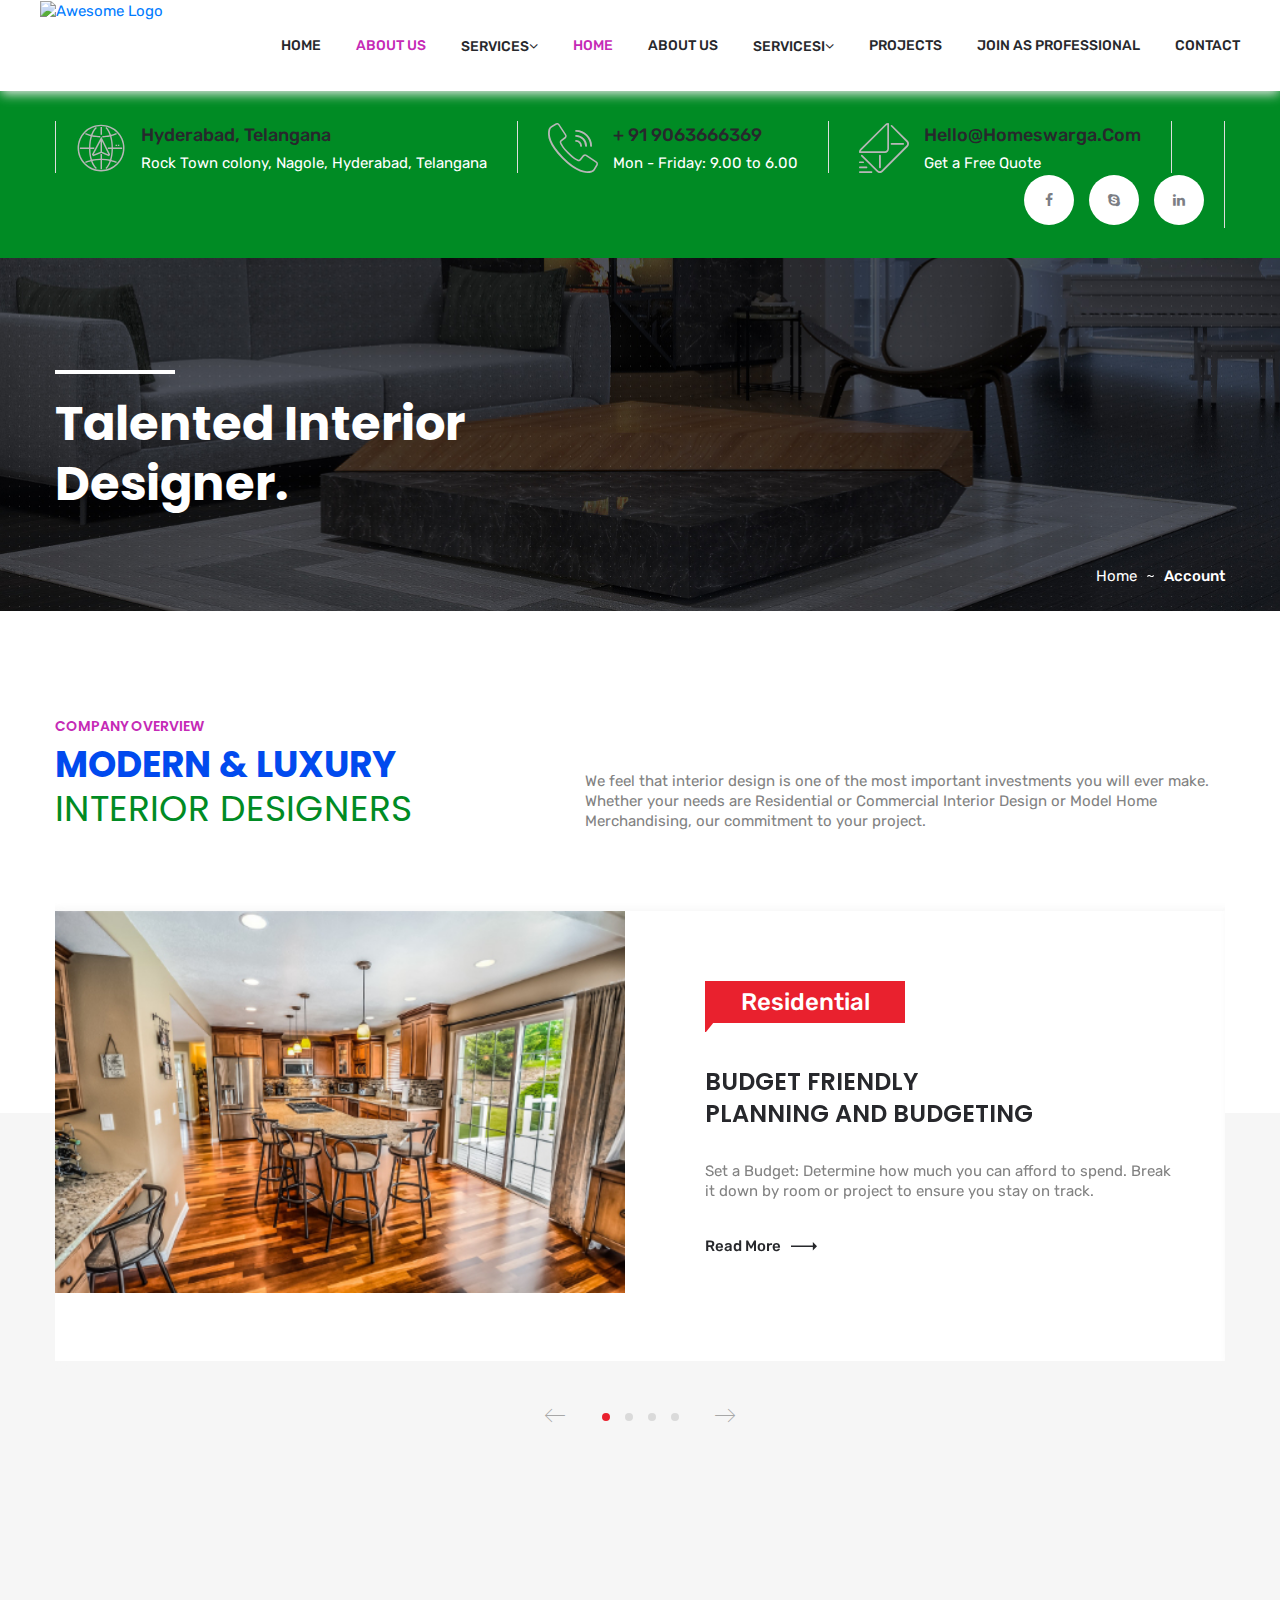
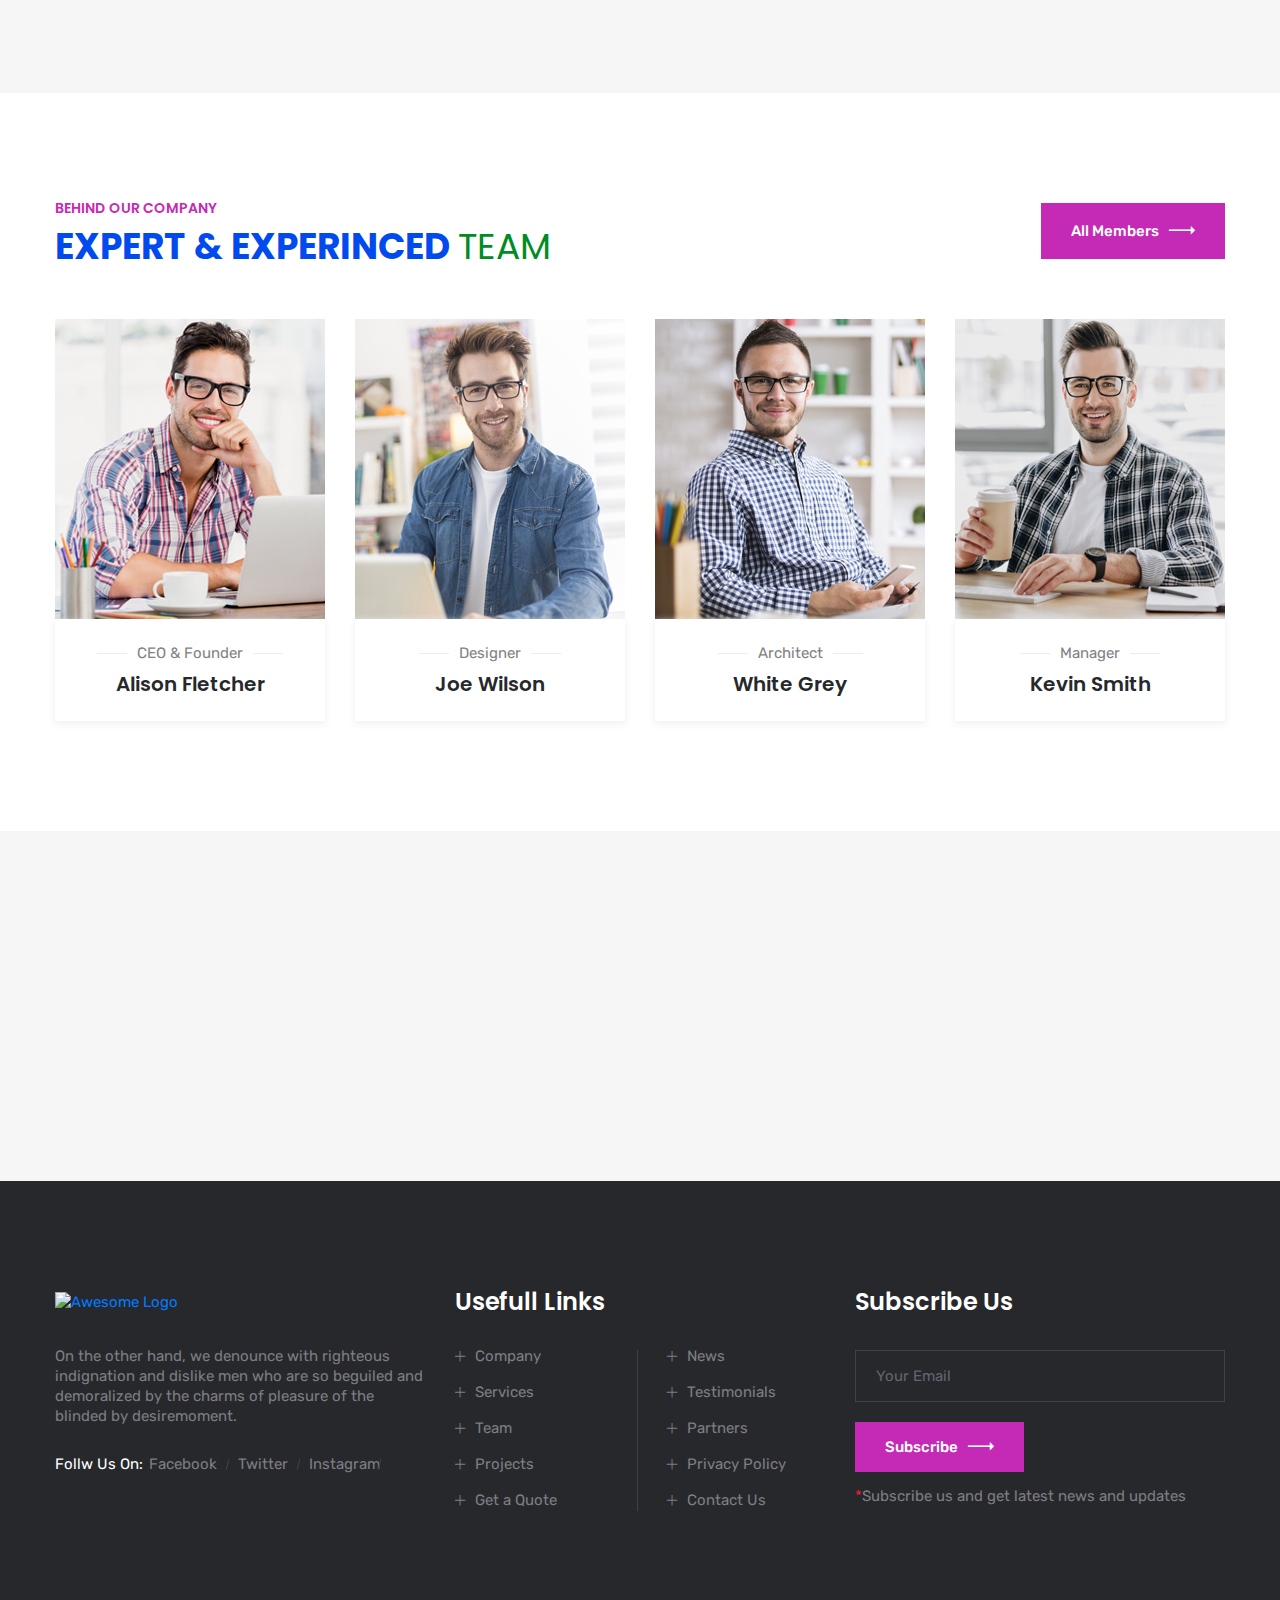
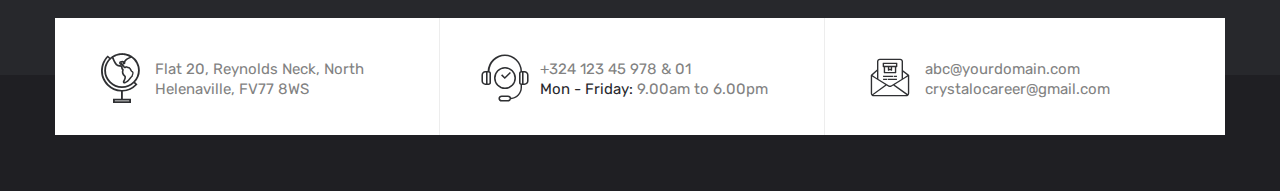
==== commit fc927684: "s" ====
--- a/about.html
+++ b/about.html
@@ -5,7 +5,7 @@
 <!-- about 06:46:13 GMT -->
 <head>
     <meta charset="UTF-8">
-    <title>About || Crystalo || Responsive HTML 5 Template</title>
+    <title>Home Swarga</title>
 
     <!-- responsive meta -->
     <meta name="viewport" content="width=device-width, initial-scale=1">
@@ -46,10 +46,9 @@
     <!-- End Top Bar style1 -->
 
 
-        <!--Start Main Header-->
-        <header class="main-header header-style1">
+         <!--Start Main Header-->
+         <header class="main-header header-style1">
             <div class="header-upper-style1">
-                <div class="container mw-100">
                 <div class="container mw-100" >
                     <div class="row">
                         <div class="col-xl-12 p-0">
@@ -72,30 +71,33 @@
                                         <div class="navbar-collapse collapse clearfix">
                                             <ul class="navigation clearfix">
                                                 <li class="dropdown "><a href="index.html">Home</a> </li>
-                                                <li class="dropdown current"><a href="about.html">About Us</a> </li>
-                                                <li class="dropdown"><a href="services.html">Services<i class="fa fa-angle-down"></i> </a>
+                                                <li class="dropdown current"><a href="about123.html">About Us</a> </li>
+                                                <li class="dropdown"><a href="services123.html">Services<i class="fa fa-angle-down"></i> </a>
+                                                <li class="dropdown current"><a href="index.html">Home</a> </li>
+                                                <li class="dropdown"><a href="about.html">About Us</a> </li>
+                                                <li class="dropdown"><a href="services.html">Servicesi<i class="fa fa-angle-down"></i> </a>
                                                     <ul>
-                                                        <li><a href="ser-concept-designs.html">3D Design Services</a></li>
-                                                        <li><a href="ser-project-designs.html">Moduler Kitchen</a></li>
-                                                        <li><a href="ser-make-overs.html">Wardrobe & Furniture</a></li>
-                                                        <li><a href="ser-consulting.html">False Ceiling</a></li>
-                                                        <li><a href="ser-glass-wrought.html">Painting & Lighting</a></li>
-                                                        <li><a href="ser-space-planning.html">Office Furniture</a></li>
+                                                        <li><a href="ser-concept-designs123.html">3D Design Services</a></li>
+                                                        <li><a href="ser-project-designs123.html">Moduler Kitchen</a></li>
+                                                        <li><a href="ser-make-overs123.html">Wardrobe & Furniture</a></li>
+                                                        <li><a href="ser-consulting123.html">False Ceiling</a></li>
+                                                        <li><a href="ser-glass-wrought123.html">Painting & Lighting</a></li>
+                                                        <li><a href="ser-space-planning123.html">Office Furniture</a></li>
                                                     </ul>
                                                 </li>
-                                                <li class="dropdown"><a href="project.html">Projects</a>
+                                                <li class="dropdown"><a href="project123.html">Projects</a>
                                                     <ul>
-                                                        <li><a href="project-v2.html">Residential-2BHK</a></li>
-                                                        <li><a href="project-v3.html">Residential-3BHK</a></li>
-                                                        <li><a href="project-v4.html">Residential-Villa/Home</a></li>
-                                                        <li><a href="project-v5.html">Commercial</a></li>
+                                                        <li><a href="project-v2123.html">Residential-2BHK</a></li>
+                                                        <li><a href="project-v3123.html">Residential-3BHK</a></li>
+                                                        <li><a href="project-v4123.html">Residential-Villa/Home</a></li>
+                                                        <li><a href="project-v5123.html">Commercial</a></li>
                                                         
 
                                                     </ul>
                                                 </li>
                                                 
-                                                <li><a href="project-v5.html">Join as Professional</a></li>
-                                                <li><a href="contact.html">Contact</a></li>
+                                                <li><a href="project-v5123.html">Join as Professional</a></li>
+                                                <li><a href="contact123.html">Contact</a></li>
 
                                             
                                         </div>
@@ -127,6 +129,7 @@
                     </div>
                 </div>
             </div>
+
             <div class="header-lower-style1">
                 <div class="container">
                     <div class="row">
@@ -139,8 +142,8 @@
                                                 <span class="icon-maps-and-location"></span>
                                             </div>
                                             <div class="text">
-                                                <h3>Newyork, USA</h3>
-                                                <p class="text-white">Flat 201, Reynolds Neck Str</p>
+                                                <h3>Hyderabad, Telangana</h3>
+                                                <p class="text-white">Rock Town colony, Nagole, Hyderabad, Telangana</p>
                                             </div>
                                         </div>
                                     </li>
@@ -150,8 +153,8 @@
                                                 <span class="icon-phone"></span>
                                             </div>
                                             <div class="text">
-                                                <h3>+324 123 45 978</h3>
-                                                <p class="text-white">Mon - Friday: 9.00 to 18.00</p>
+                                                <h3>+ 91 9063666369 </h3>
+                                                <p class="text-white">Mon - Friday: 9.00 to 6.00</p>
                                             </div>
                                         </div>
                                     </li>
@@ -161,7 +164,7 @@
                                                 <span class="icon-mail"></span>
                                             </div>
                                             <div class="text">
-                                                <h3>support@mailus.com</h3>
+                                                <h3>hello@homeswarga.com</h3>
                                                 <p class="text-white">Get a Free Quote</p>
                                             </div>
                                         </div>
@@ -185,7 +188,6 @@
             </div>
         </header>
         <!--End Main Header-->
-
         <!--Start breadcrumb area-->
         <section class="breadcrumb-area" style="background-image: url(images/resources/breadcrumb-bg.jpg);">
             <div class="container">
@@ -267,7 +269,7 @@
                                                 <h3>BUDGET FRIENDLY<br> Planning and Budgeting</h3>
                                             </div>
                                             <div class="text">
-                                                <p>Indignation and dislike men who are so beguiled and demoralized by the charms pleasure of the moment, so blinded by desire, that they cannot foresee shrinking from toil and pain.</p>
+                                                <p>Set a Budget: Determine how much you can afford to spend. Break it down by room or project to ensure you stay on track.</p>
                                                 <a class="btn-two" href="#">Read More<span class="flaticon-next"></span></a>
                                             </div>
                                         </div>
@@ -278,19 +280,19 @@
                                 <div class="single-history-content">
                                     <div class="img-box">
                                         <div class="inner">
-                                            <img src="images/aboutpage/estate-modern-apartment.jpg" alt="Awesome Image">
+                                            <img src="images/aboutpage/estate-family-home.jpg" alt="Awesome Image">
                                         </div>
                                     </div>
                                     <div class="text-box">
                                         <div class="inner">
                                             <div class="date">
-                                                <h3>1985</h3>
+                                                <h3 class="">Residential</h3>
                                             </div>
                                             <div class="title">
-                                                <h3>Crystalo Was Founded by<br> Chris Miller in USA.</h3>
+                                                <h3>BUDGET FRIENDLY<br> Planning and Budgeting</h3>
                                             </div>
                                             <div class="text">
-                                                <p>Indignation and dislike men who are so beguiled and demoralized by the charms pleasure of the moment, so blinded by desire, that they cannot foresee shrinking from toil and pain.</p>
+                                                <p>Set a Budget: Determine how much you can afford to spend. Break it down by room or project to ensure you stay on track.</p>
                                                 <a class="btn-two" href="#">Read More<span class="flaticon-next"></span></a>
                                             </div>
                                         </div>
@@ -301,19 +303,19 @@
                                 <div class="single-history-content">
                                     <div class="img-box">
                                         <div class="inner">
-                                            <img src="images/aboutpage/modern-apartment.jpg" alt="Awesome Image">
+                                            <img src="images/aboutpage/estate-family-home.jpg" alt="Awesome Image">
                                         </div>
                                     </div>
                                     <div class="text-box">
                                         <div class="inner">
                                             <div class="date">
-                                                <h3>1986</h3>
+                                                <h3 class="">Residential</h3>
                                             </div>
                                             <div class="title">
-                                                <h3>Crystalo Was Founded by<br> Chris Miller in USA.</h3>
+                                                <h3>BUDGET FRIENDLY<br> Planning and Budgeting</h3>
                                             </div>
                                             <div class="text">
-                                                <p>Indignation and dislike men who are so beguiled and demoralized by the charms pleasure of the moment, so blinded by desire, that they cannot foresee shrinking from toil and pain.</p>
+                                                <p>Set a Budget: Determine how much you can afford to spend. Break it down by room or project to ensure you stay on track.</p>
                                                 <a class="btn-two" href="#">Read More<span class="flaticon-next"></span></a>
                                             </div>
                                         </div>
@@ -593,7 +595,7 @@
                             <div class="our-info-box">
                                 <div class="footer-logo">
                                     <a href="index-2.html">
-                                        <img src="images/footer/footer-logo.png" alt="Awesome Logo">
+                                        <img src="images/icon/logohome.jpeg" alt="Awesome Logo">
                                     </a>
                                 </div>
                                 <div class="text">
@@ -715,7 +717,7 @@
                 <div class="row">
                     <div class="col-xl-12 col-lg-12 col-md-12 col-sm-12">
                         <div class="copyright-text text-center">
-                            <p><a href="https://www.templateshub.net" target="_blank">Templates Hub</a></p>
+                            <p><a href="#" target="_blank"></a></p>
                         </div>
                     </div>
                 </div>
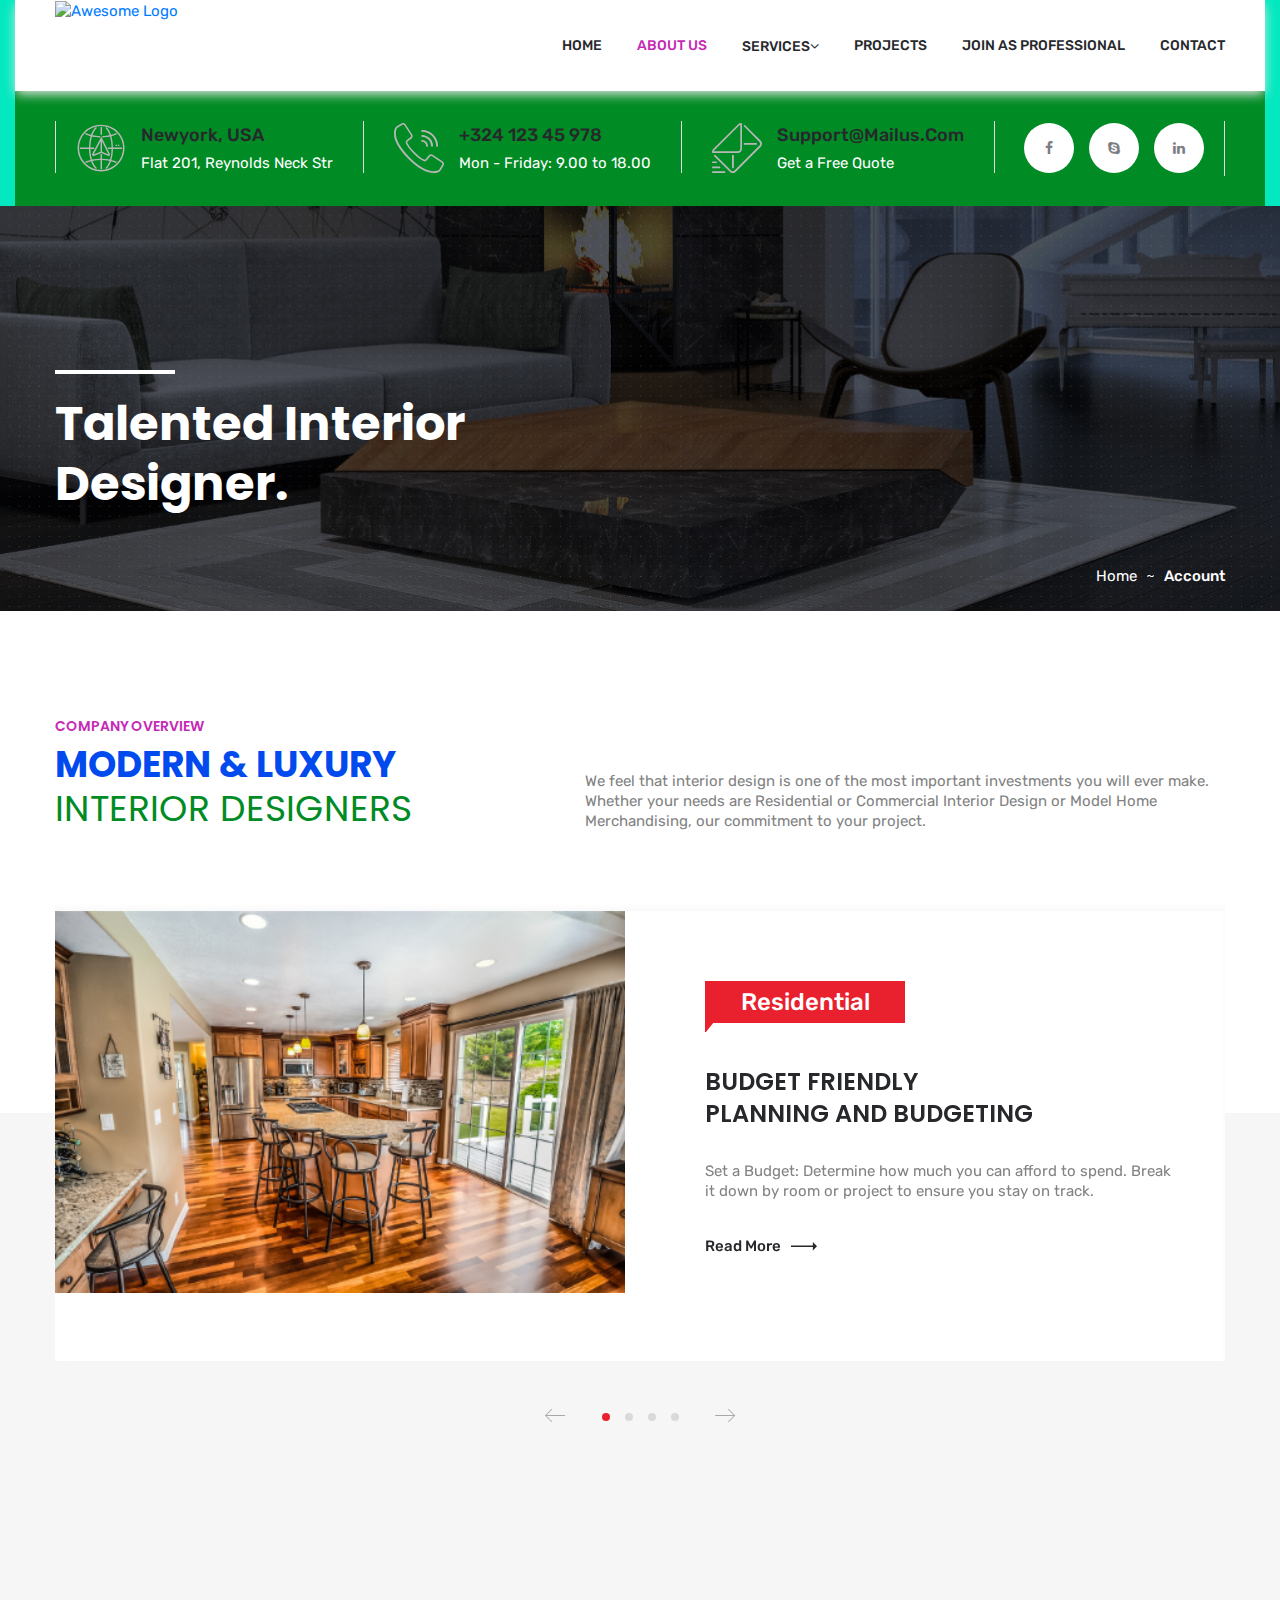
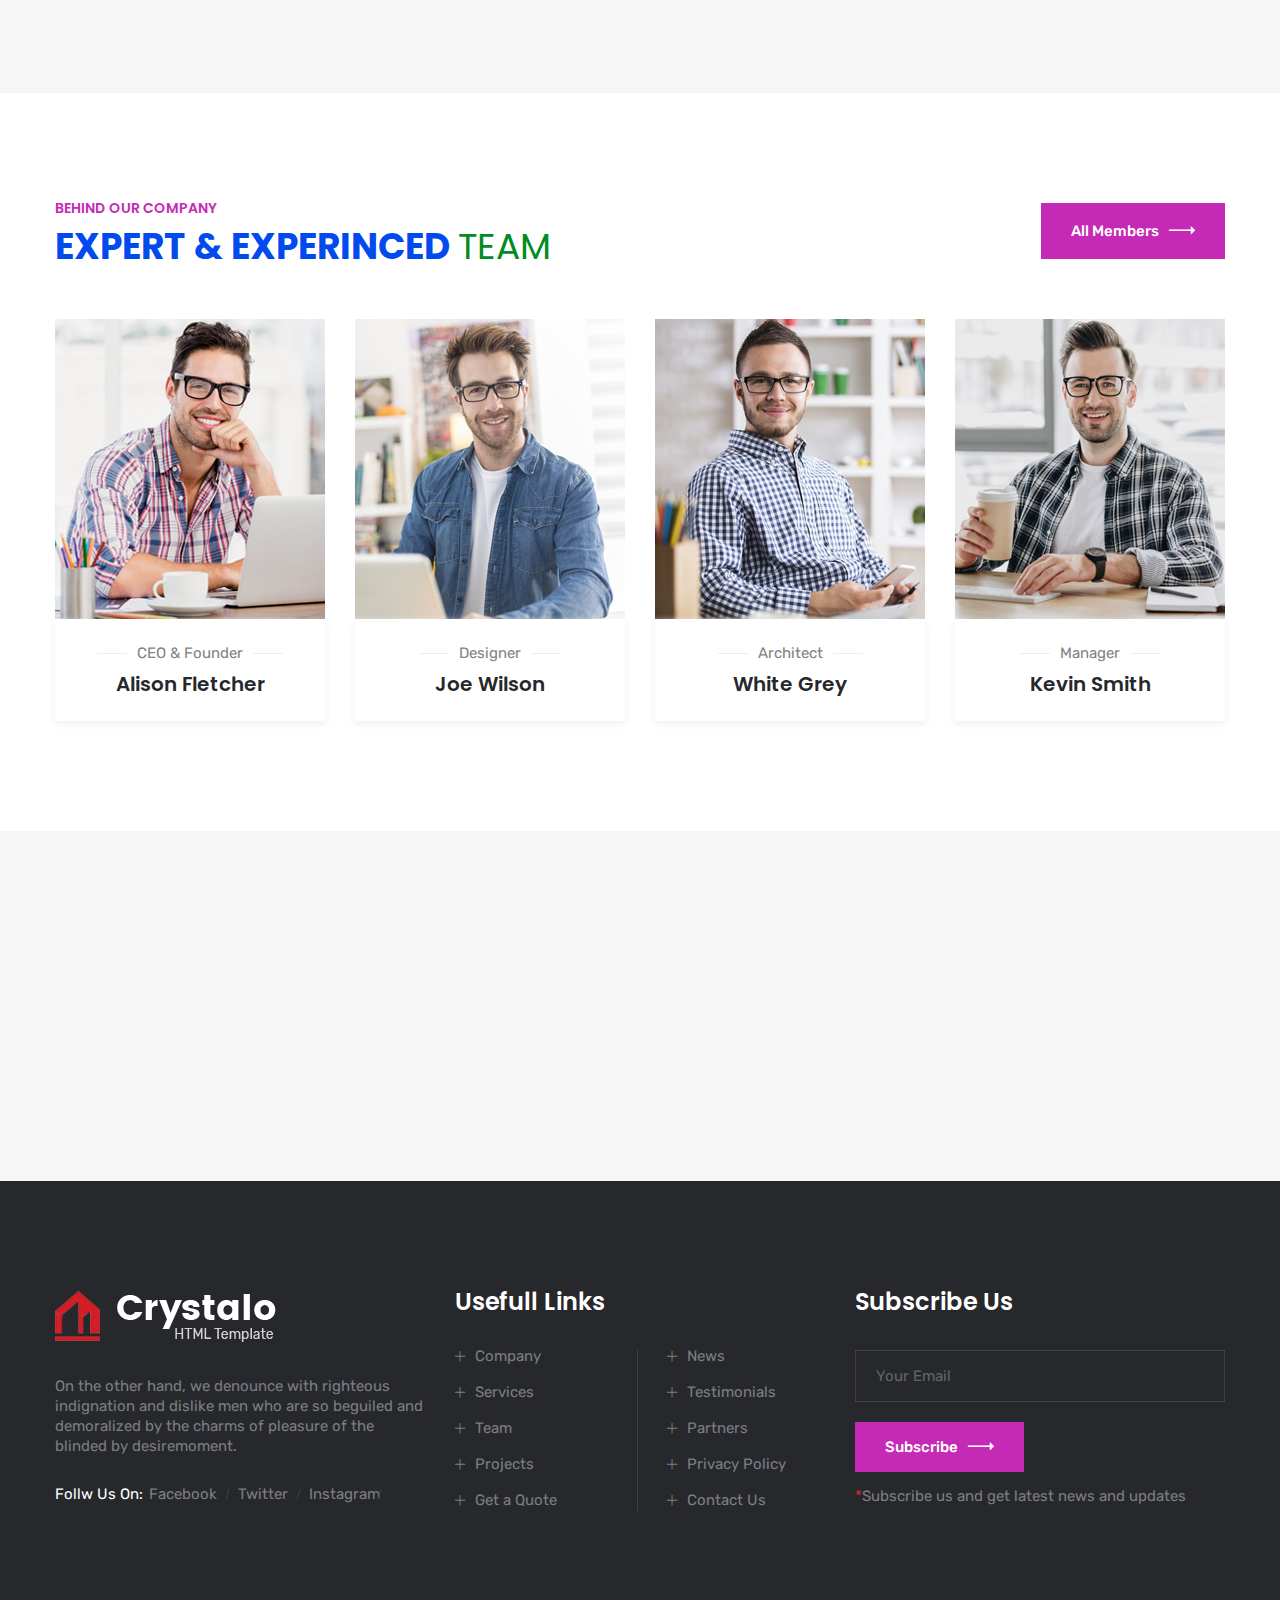
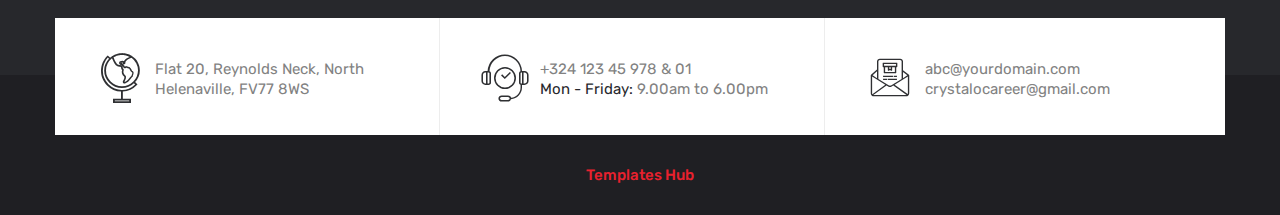
==== commit 31b772f4: "s" ====
--- a/about.html
+++ b/about.html
@@ -46,9 +46,10 @@
     <!-- End Top Bar style1 -->
 
 
-         <!--Start Main Header-->
-         <header class="main-header header-style1">
+        <!--Start Main Header-->
+        <header class="main-header header-style1">
             <div class="header-upper-style1">
+                <div class="container mw-100">
                 <div class="container mw-100" >
                     <div class="row">
                         <div class="col-xl-12 p-0">
@@ -71,11 +72,8 @@
                                         <div class="navbar-collapse collapse clearfix">
                                             <ul class="navigation clearfix">
                                                 <li class="dropdown "><a href="index.html">Home</a> </li>
-                                                <li class="dropdown current"><a href="about123.html">About Us</a> </li>
+                                                <li class="dropdown current"><a href="about.html">About Us</a> </li>
                                                 <li class="dropdown"><a href="services123.html">Services<i class="fa fa-angle-down"></i> </a>
-                                                <li class="dropdown current"><a href="index.html">Home</a> </li>
-                                                <li class="dropdown"><a href="about.html">About Us</a> </li>
-                                                <li class="dropdown"><a href="services.html">Servicesi<i class="fa fa-angle-down"></i> </a>
                                                     <ul>
                                                         <li><a href="ser-concept-designs123.html">3D Design Services</a></li>
                                                         <li><a href="ser-project-designs123.html">Moduler Kitchen</a></li>
@@ -129,7 +127,6 @@
                     </div>
                 </div>
             </div>
-
             <div class="header-lower-style1">
                 <div class="container">
                     <div class="row">
@@ -142,8 +139,8 @@
                                                 <span class="icon-maps-and-location"></span>
                                             </div>
                                             <div class="text">
-                                                <h3>Hyderabad, Telangana</h3>
-                                                <p class="text-white">Rock Town colony, Nagole, Hyderabad, Telangana</p>
+                                                <h3>Newyork, USA</h3>
+                                                <p class="text-white">Flat 201, Reynolds Neck Str</p>
                                             </div>
                                         </div>
                                     </li>
@@ -153,8 +150,8 @@
                                                 <span class="icon-phone"></span>
                                             </div>
                                             <div class="text">
-                                                <h3>+ 91 9063666369 </h3>
-                                                <p class="text-white">Mon - Friday: 9.00 to 6.00</p>
+                                                <h3>+324 123 45 978</h3>
+                                                <p class="text-white">Mon - Friday: 9.00 to 18.00</p>
                                             </div>
                                         </div>
                                     </li>
@@ -164,7 +161,7 @@
                                                 <span class="icon-mail"></span>
                                             </div>
                                             <div class="text">
-                                                <h3>hello@homeswarga.com</h3>
+                                                <h3>support@mailus.com</h3>
                                                 <p class="text-white">Get a Free Quote</p>
                                             </div>
                                         </div>
@@ -188,6 +185,7 @@
             </div>
         </header>
         <!--End Main Header-->
+
         <!--Start breadcrumb area-->
         <section class="breadcrumb-area" style="background-image: url(images/resources/breadcrumb-bg.jpg);">
             <div class="container">
@@ -269,7 +267,7 @@
                                                 <h3>BUDGET FRIENDLY<br> Planning and Budgeting</h3>
                                             </div>
                                             <div class="text">
-                                                <p>Set a Budget: Determine how much you can afford to spend. Break it down by room or project to ensure you stay on track.</p>
+                                                <p>Indignation and dislike men who are so beguiled and demoralized by the charms pleasure of the moment, so blinded by desire, that they cannot foresee shrinking from toil and pain.</p>
                                                 <a class="btn-two" href="#">Read More<span class="flaticon-next"></span></a>
                                             </div>
                                         </div>
@@ -280,19 +278,19 @@
                                 <div class="single-history-content">
                                     <div class="img-box">
                                         <div class="inner">
-                                            <img src="images/aboutpage/estate-family-home.jpg" alt="Awesome Image">
+                                            <img src="images/aboutpage/estate-modern-apartment.jpg" alt="Awesome Image">
                                         </div>
                                     </div>
                                     <div class="text-box">
                                         <div class="inner">
                                             <div class="date">
-                                                <h3 class="">Residential</h3>
+                                                <h3>1985</h3>
                                             </div>
                                             <div class="title">
-                                                <h3>BUDGET FRIENDLY<br> Planning and Budgeting</h3>
+                                                <h3>Crystalo Was Founded by<br> Chris Miller in USA.</h3>
                                             </div>
                                             <div class="text">
-                                                <p>Set a Budget: Determine how much you can afford to spend. Break it down by room or project to ensure you stay on track.</p>
+                                                <p>Indignation and dislike men who are so beguiled and demoralized by the charms pleasure of the moment, so blinded by desire, that they cannot foresee shrinking from toil and pain.</p>
                                                 <a class="btn-two" href="#">Read More<span class="flaticon-next"></span></a>
                                             </div>
                                         </div>
@@ -303,19 +301,19 @@
                                 <div class="single-history-content">
                                     <div class="img-box">
                                         <div class="inner">
-                                            <img src="images/aboutpage/estate-family-home.jpg" alt="Awesome Image">
+                                            <img src="images/aboutpage/modern-apartment.jpg" alt="Awesome Image">
                                         </div>
                                     </div>
                                     <div class="text-box">
                                         <div class="inner">
                                             <div class="date">
-                                                <h3 class="">Residential</h3>
+                                                <h3>1986</h3>
                                             </div>
                                             <div class="title">
-                                                <h3>BUDGET FRIENDLY<br> Planning and Budgeting</h3>
+                                                <h3>Crystalo Was Founded by<br> Chris Miller in USA.</h3>
                                             </div>
                                             <div class="text">
-                                                <p>Set a Budget: Determine how much you can afford to spend. Break it down by room or project to ensure you stay on track.</p>
+                                                <p>Indignation and dislike men who are so beguiled and demoralized by the charms pleasure of the moment, so blinded by desire, that they cannot foresee shrinking from toil and pain.</p>
                                                 <a class="btn-two" href="#">Read More<span class="flaticon-next"></span></a>
                                             </div>
                                         </div>
@@ -595,7 +593,7 @@
                             <div class="our-info-box">
                                 <div class="footer-logo">
                                     <a href="index-2.html">
-                                        <img src="images/icon/logohome.jpeg" alt="Awesome Logo">
+                                        <img src="images/footer/footer-logo.png" alt="Awesome Logo">
                                     </a>
                                 </div>
                                 <div class="text">
@@ -717,7 +715,7 @@
                 <div class="row">
                     <div class="col-xl-12 col-lg-12 col-md-12 col-sm-12">
                         <div class="copyright-text text-center">
-                            <p><a href="#" target="_blank"></a></p>
+                            <p><a href="https://www.templateshub.net" target="_blank">Templates Hub</a></p>
                         </div>
                     </div>
                 </div>
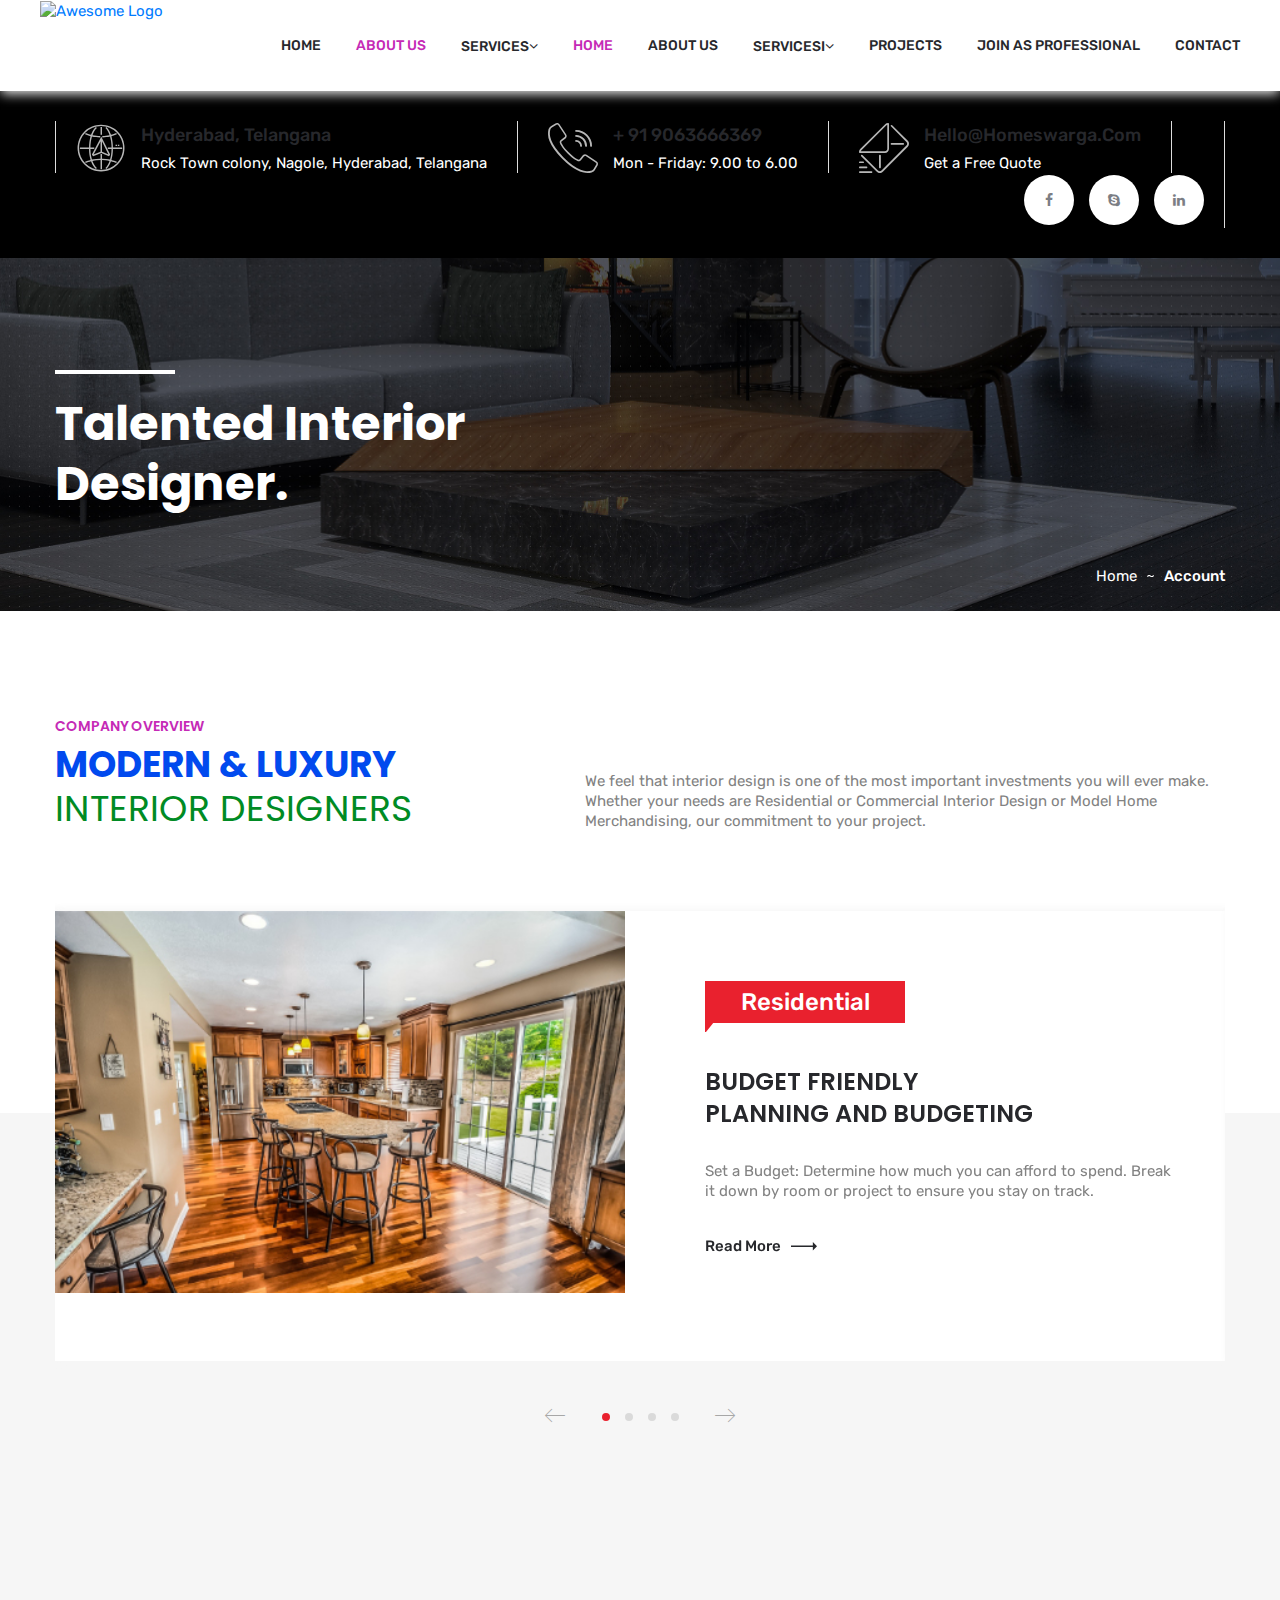
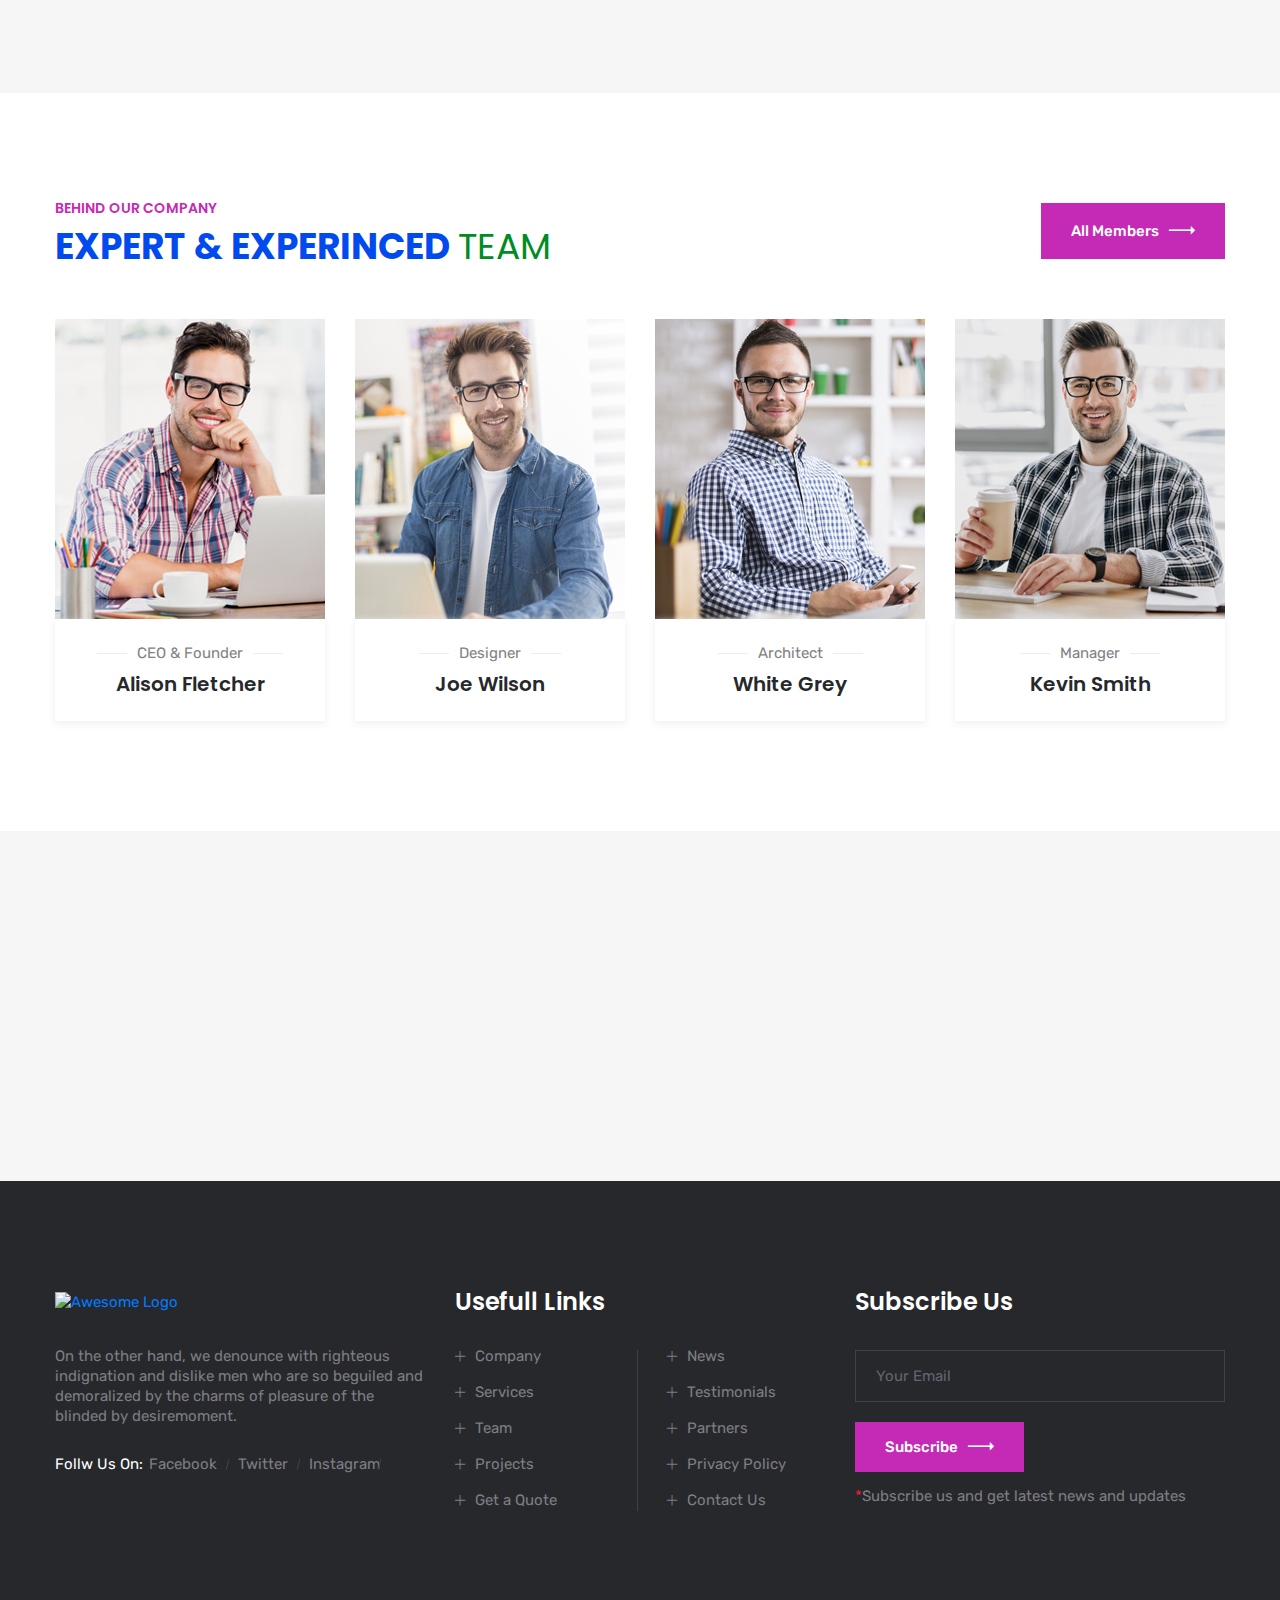
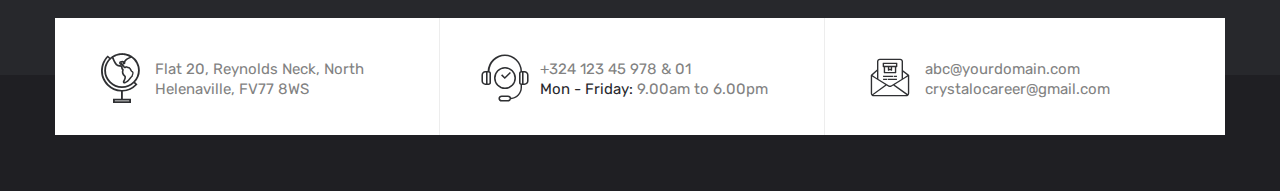
==== commit 4b6e5053: "Merge branch 'main' of https://github.com/Patternscompany/Home-Swarga-2" ====
--- a/about.html
+++ b/about.html
@@ -46,10 +46,9 @@
     <!-- End Top Bar style1 -->
 
 
-        <!--Start Main Header-->
-        <header class="main-header header-style1">
+         <!--Start Main Header-->
+         <header class="main-header header-style1">
             <div class="header-upper-style1">
-                <div class="container mw-100">
                 <div class="container mw-100" >
                     <div class="row">
                         <div class="col-xl-12 p-0">
@@ -74,6 +73,9 @@
                                                 <li class="dropdown "><a href="index.html">Home</a> </li>
                                                 <li class="dropdown current"><a href="about.html">About Us</a> </li>
                                                 <li class="dropdown"><a href="services123.html">Services<i class="fa fa-angle-down"></i> </a>
+                                                <li class="dropdown current"><a href="index.html">Home</a> </li>
+                                                <li class="dropdown"><a href="about.html">About Us</a> </li>
+                                                <li class="dropdown"><a href="services.html">Servicesi<i class="fa fa-angle-down"></i> </a>
                                                     <ul>
                                                         <li><a href="ser-concept-designs123.html">3D Design Services</a></li>
                                                         <li><a href="ser-project-designs123.html">Moduler Kitchen</a></li>
@@ -127,6 +129,7 @@
                     </div>
                 </div>
             </div>
+
             <div class="header-lower-style1">
                 <div class="container">
                     <div class="row">
@@ -139,8 +142,8 @@
                                                 <span class="icon-maps-and-location"></span>
                                             </div>
                                             <div class="text">
-                                                <h3>Newyork, USA</h3>
-                                                <p class="text-white">Flat 201, Reynolds Neck Str</p>
+                                                <h3>Hyderabad, Telangana</h3>
+                                                <p class="text-white">Rock Town colony, Nagole, Hyderabad, Telangana</p>
                                             </div>
                                         </div>
                                     </li>
@@ -150,8 +153,8 @@
                                                 <span class="icon-phone"></span>
                                             </div>
                                             <div class="text">
-                                                <h3>+324 123 45 978</h3>
-                                                <p class="text-white">Mon - Friday: 9.00 to 18.00</p>
+                                                <h3>+ 91 9063666369 </h3>
+                                                <p class="text-white">Mon - Friday: 9.00 to 6.00</p>
                                             </div>
                                         </div>
                                     </li>
@@ -161,7 +164,7 @@
                                                 <span class="icon-mail"></span>
                                             </div>
                                             <div class="text">
-                                                <h3>support@mailus.com</h3>
+                                                <h3>hello@homeswarga.com</h3>
                                                 <p class="text-white">Get a Free Quote</p>
                                             </div>
                                         </div>
@@ -185,7 +188,6 @@
             </div>
         </header>
         <!--End Main Header-->
-
         <!--Start breadcrumb area-->
         <section class="breadcrumb-area" style="background-image: url(images/resources/breadcrumb-bg.jpg);">
             <div class="container">
@@ -267,7 +269,7 @@
                                                 <h3>BUDGET FRIENDLY<br> Planning and Budgeting</h3>
                                             </div>
                                             <div class="text">
-                                                <p>Indignation and dislike men who are so beguiled and demoralized by the charms pleasure of the moment, so blinded by desire, that they cannot foresee shrinking from toil and pain.</p>
+                                                <p>Set a Budget: Determine how much you can afford to spend. Break it down by room or project to ensure you stay on track.</p>
                                                 <a class="btn-two" href="#">Read More<span class="flaticon-next"></span></a>
                                             </div>
                                         </div>
@@ -278,19 +280,19 @@
                                 <div class="single-history-content">
                                     <div class="img-box">
                                         <div class="inner">
-                                            <img src="images/aboutpage/estate-modern-apartment.jpg" alt="Awesome Image">
+                                            <img src="images/aboutpage/estate-family-home.jpg" alt="Awesome Image">
                                         </div>
                                     </div>
                                     <div class="text-box">
                                         <div class="inner">
                                             <div class="date">
-                                                <h3>1985</h3>
+                                                <h3 class="">Residential</h3>
                                             </div>
                                             <div class="title">
-                                                <h3>Crystalo Was Founded by<br> Chris Miller in USA.</h3>
+                                                <h3>BUDGET FRIENDLY<br> Planning and Budgeting</h3>
                                             </div>
                                             <div class="text">
-                                                <p>Indignation and dislike men who are so beguiled and demoralized by the charms pleasure of the moment, so blinded by desire, that they cannot foresee shrinking from toil and pain.</p>
+                                                <p>Set a Budget: Determine how much you can afford to spend. Break it down by room or project to ensure you stay on track.</p>
                                                 <a class="btn-two" href="#">Read More<span class="flaticon-next"></span></a>
                                             </div>
                                         </div>
@@ -301,19 +303,19 @@
                                 <div class="single-history-content">
                                     <div class="img-box">
                                         <div class="inner">
-                                            <img src="images/aboutpage/modern-apartment.jpg" alt="Awesome Image">
+                                            <img src="images/aboutpage/estate-family-home.jpg" alt="Awesome Image">
                                         </div>
                                     </div>
                                     <div class="text-box">
                                         <div class="inner">
                                             <div class="date">
-                                                <h3>1986</h3>
+                                                <h3 class="">Residential</h3>
                                             </div>
                                             <div class="title">
-                                                <h3>Crystalo Was Founded by<br> Chris Miller in USA.</h3>
+                                                <h3>BUDGET FRIENDLY<br> Planning and Budgeting</h3>
                                             </div>
                                             <div class="text">
-                                                <p>Indignation and dislike men who are so beguiled and demoralized by the charms pleasure of the moment, so blinded by desire, that they cannot foresee shrinking from toil and pain.</p>
+                                                <p>Set a Budget: Determine how much you can afford to spend. Break it down by room or project to ensure you stay on track.</p>
                                                 <a class="btn-two" href="#">Read More<span class="flaticon-next"></span></a>
                                             </div>
                                         </div>
@@ -593,7 +595,7 @@
                             <div class="our-info-box">
                                 <div class="footer-logo">
                                     <a href="index-2.html">
-                                        <img src="images/footer/footer-logo.png" alt="Awesome Logo">
+                                        <img src="images/icon/logohome.jpeg" alt="Awesome Logo">
                                     </a>
                                 </div>
                                 <div class="text">
@@ -715,7 +717,7 @@
                 <div class="row">
                     <div class="col-xl-12 col-lg-12 col-md-12 col-sm-12">
                         <div class="copyright-text text-center">
-                            <p><a href="https://www.templateshub.net" target="_blank">Templates Hub</a></p>
+                            <p><a href="#" target="_blank"></a></p>
                         </div>
                     </div>
                 </div>
--- a/css/style.css
+++ b/css/style.css
@@ -939,6 +939,7 @@
     z-index: 999;
     height:10px;
 }
+
 .main-header.header-style1{}
 .header-upper-style1{
     position: relative;
@@ -1374,7 +1375,7 @@
 .header-lower-style1 {
     position: relative;
     display: block;
-    background-color: #008B24;
+    background-color: black;
     padding: 30px 0;
 }
 .header-lower-style1 .inner-content{
